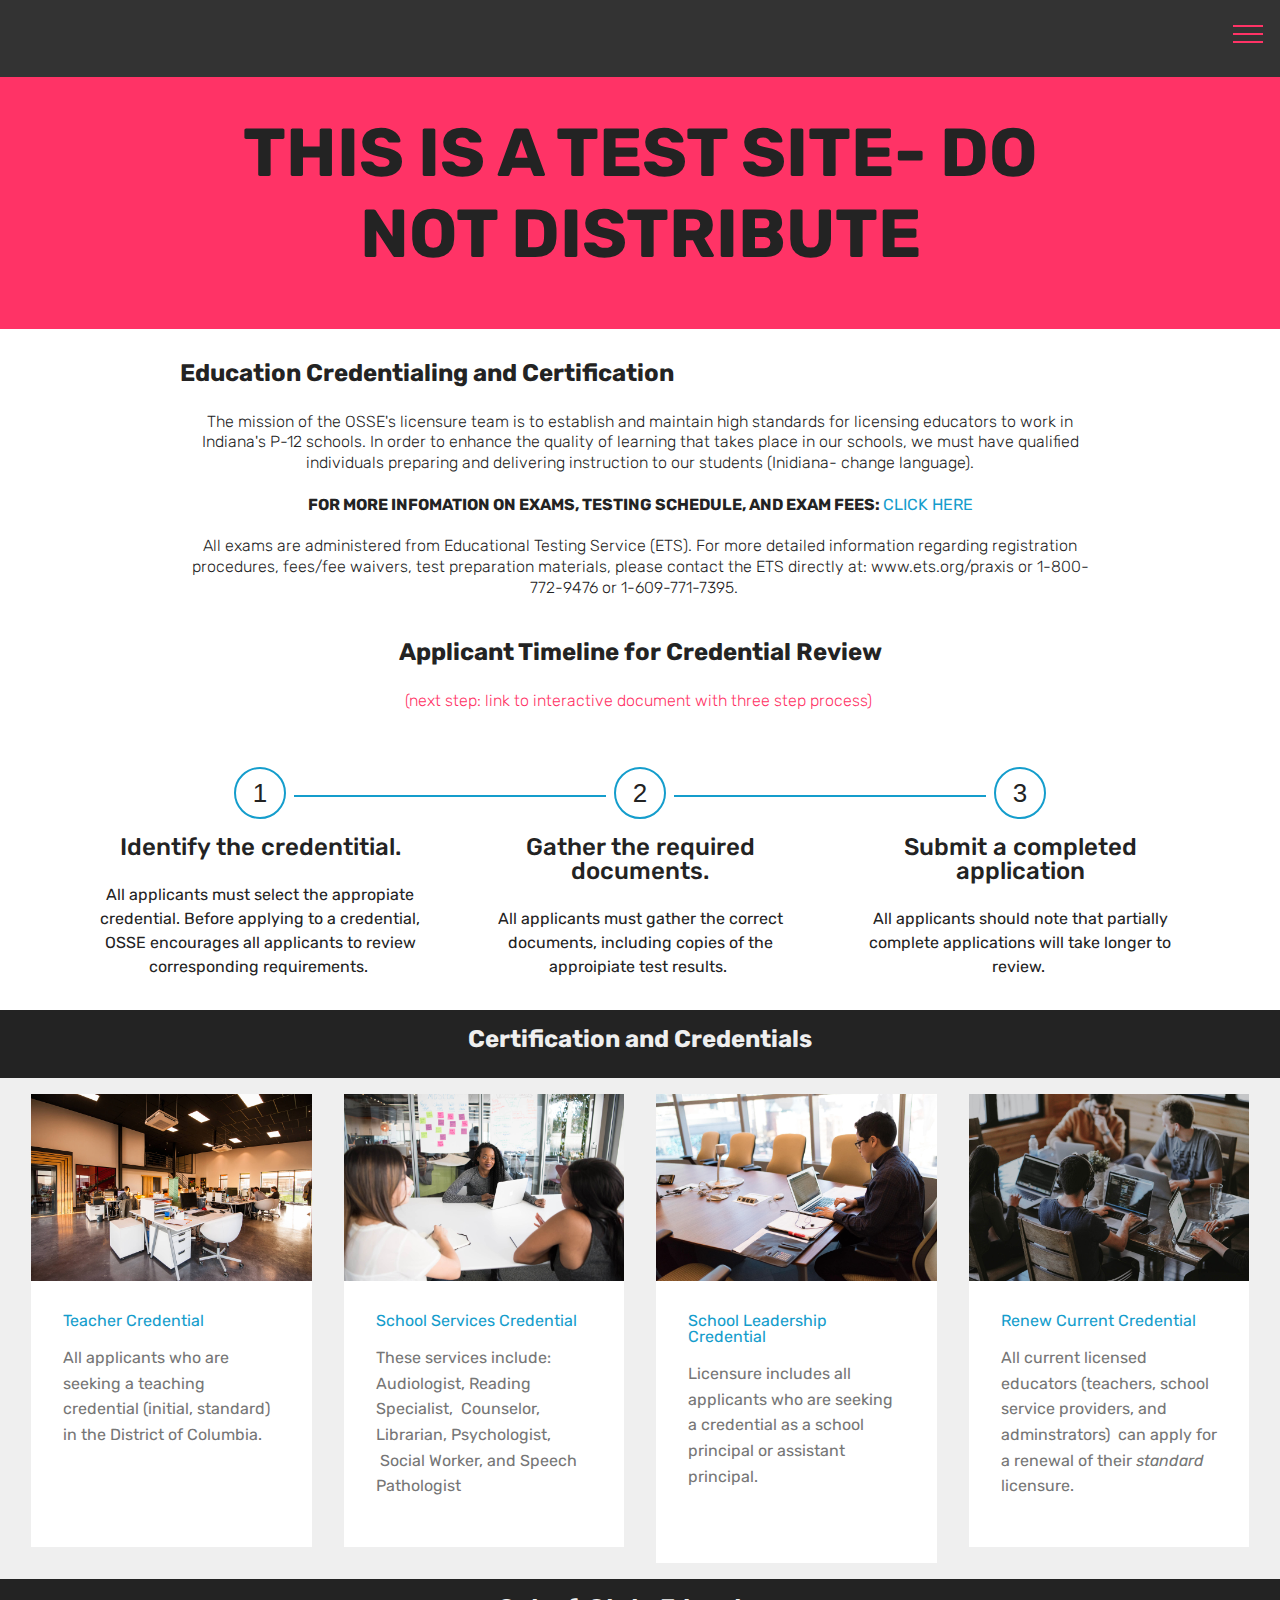
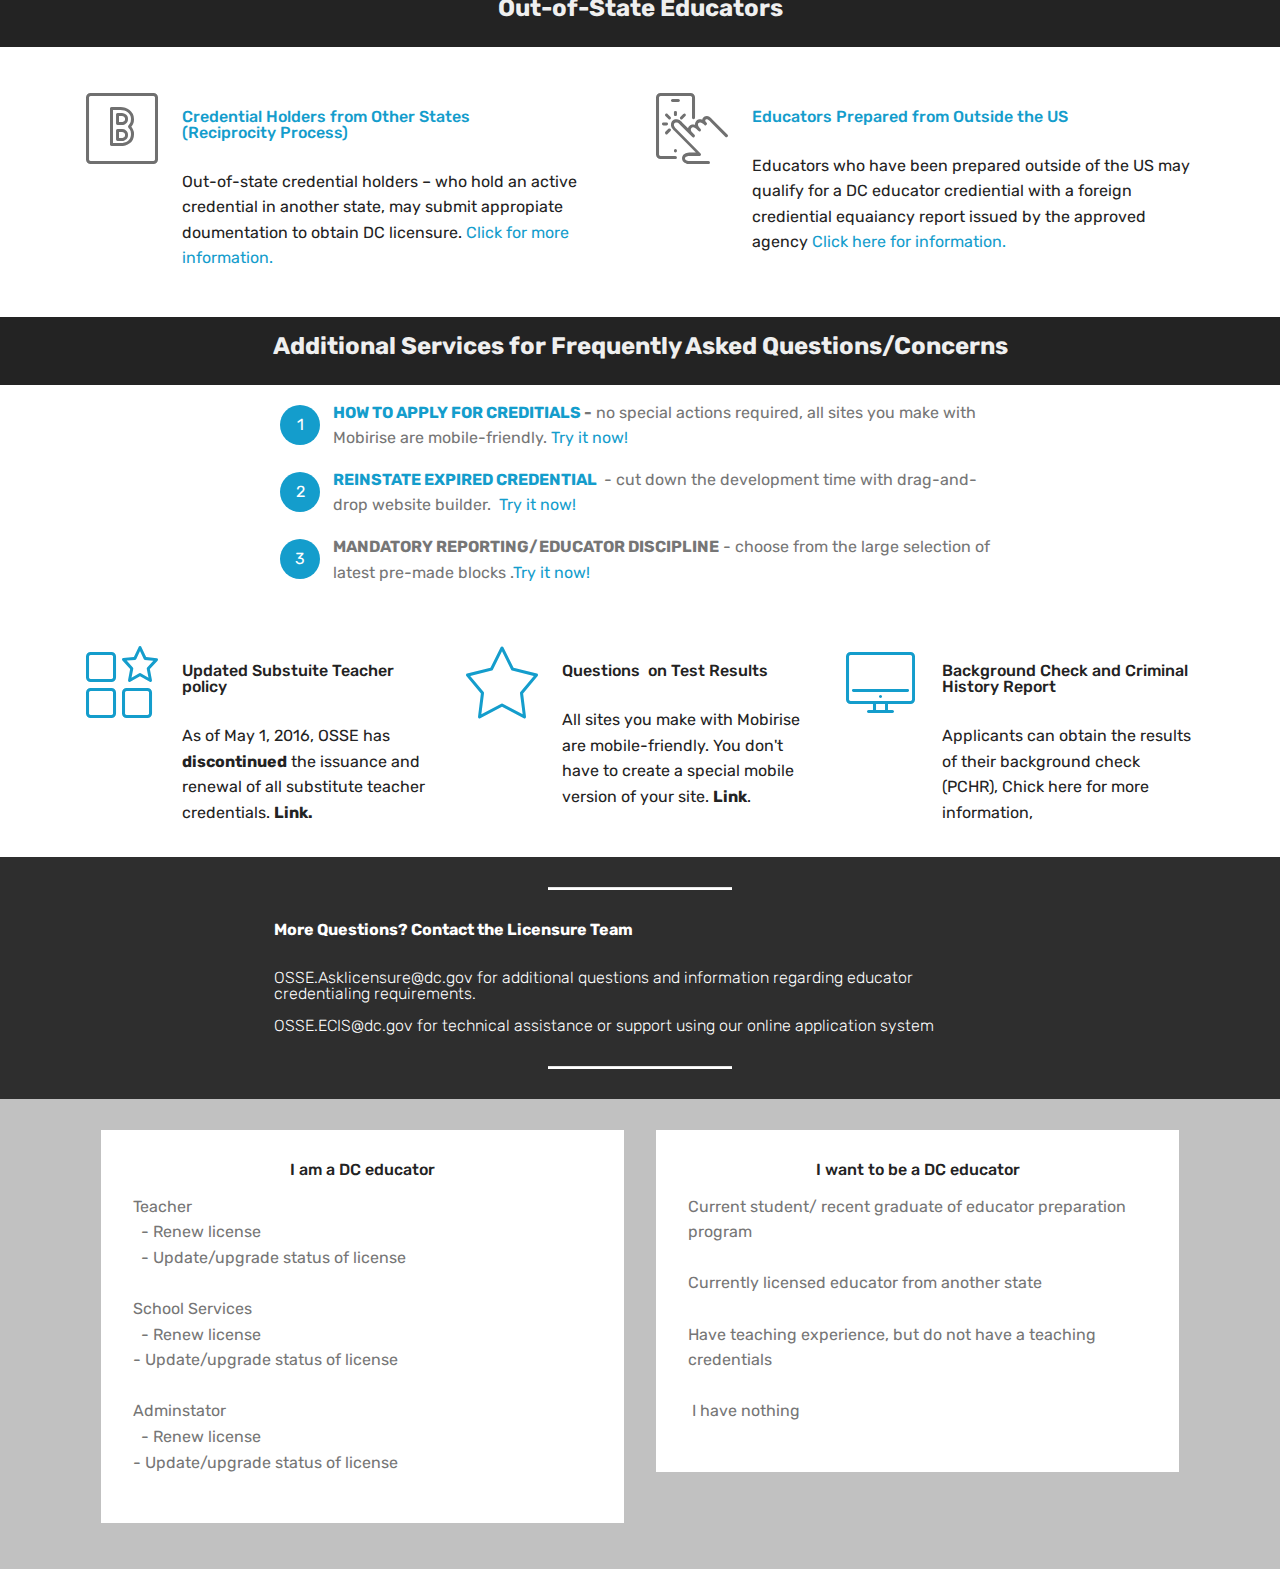
==== index.html @ 11fb9187 "create github pages" ====
<!DOCTYPE html>
<html  >
<head>
  <!-- Site made with Mobirise Website Builder v4.10.4, https://mobirise.com -->
  <meta charset="UTF-8">
  <meta http-equiv="X-UA-Compatible" content="IE=edge">
  <meta name="generator" content="Mobirise v4.10.4, mobirise.com">
  <meta name="viewport" content="width=device-width, initial-scale=1, minimum-scale=1">
  <link rel="shortcut icon" href="assets/images/logo2.png" type="image/x-icon">
  <meta name="description" content="">
  
  <title>Home</title>
  <link rel="stylesheet" href="assets/web/assets/mobirise-icons/mobirise-icons.css">
  <link rel="stylesheet" href="assets/tether/tether.min.css">
  <link rel="stylesheet" href="assets/bootstrap/css/bootstrap.min.css">
  <link rel="stylesheet" href="assets/bootstrap/css/bootstrap-grid.min.css">
  <link rel="stylesheet" href="assets/bootstrap/css/bootstrap-reboot.min.css">
  <link rel="stylesheet" href="assets/dropdown/css/style.css">
  <link rel="stylesheet" href="assets/theme/css/style.css">
  <link rel="stylesheet" href="assets/mobirise/css/mbr-additional.css" type="text/css">
  
  
  
</head>
<body>
  <section class="menu cid-ruxnWLJd4l" once="menu" id="menu1-m">

    

    <nav class="navbar navbar-expand beta-menu navbar-dropdown align-items-center navbar-fixed-top collapsed">
        <button class="navbar-toggler navbar-toggler-right" type="button" data-toggle="collapse" data-target="#navbarSupportedContent" aria-controls="navbarSupportedContent" aria-expanded="false" aria-label="Toggle navigation">
            <div class="hamburger">
                <span></span>
                <span></span>
                <span></span>
                <span></span>
            </div>
        </button>
        <div class="menu-logo">
            <div class="navbar-brand">
                
                
            </div>
        </div>
        <div class="collapse navbar-collapse" id="navbarSupportedContent">
            <ul class="navbar-nav nav-dropdown nav-right navbar-nav-top-padding" data-app-modern-menu="true"><li class="nav-item">
                    <a class="nav-link link text-white display-4" href="https://mobirise.co">
                        <span class="mbri-home mbr-iconfont mbr-iconfont-btn"></span>Home</a>
                </li><li class="nav-item"><a class="nav-link link text-white display-4" href="page1.html">
                        <span class="mbri-home mbr-iconfont mbr-iconfont-btn"></span>
                        Teacher Credentials
                    </a></li><li class="nav-item"><a class="nav-link link text-white display-4" href="page5.html">
                        <span class="mbri-home mbr-iconfont mbr-iconfont-btn"></span>
                        School Services Credentials
                    </a></li><li class="nav-item"><a class="nav-link link text-white display-4" href="page3.html">
                        <span class="mbri-home mbr-iconfont mbr-iconfont-btn"></span>
                        School Leadership Credentials
                    </a></li><li class="nav-item"><a class="nav-link link text-white display-4" href="page4.html">
                        <span class="mbri-home mbr-iconfont mbr-iconfont-btn"></span>
                        Renew Credentials</a></li><li class="nav-item"><a class="nav-link link text-white display-4" href="page6.html">
                        <span class="mbri-home mbr-iconfont mbr-iconfont-btn"></span>
                        Reciprocity Credentials</a></li><li class="nav-item"><a class="nav-link link text-white display-4" href="page2.html">
                        <span class="mbri-home mbr-iconfont mbr-iconfont-btn"></span>Internationally Prepared Educators Credentials</a></li>
                <li class="nav-item">
                    <a class="nav-link link text-white display-4" href="https://mobirise.co">
                        <span class="mbri-search mbr-iconfont mbr-iconfont-btn"></span>
                        About Us
                    </a>
                </li></ul>
            
        </div>
    </nav>
</section>

<section class="engine"><a href="https://mobirise.info/e">make your own site for free</a></section><section class="header1 cid-rux7HiuowQ" id="header16-d">

    

    

    <div class="container">
        <div class="row justify-content-md-center">
            <div class="col-md-10 align-center">
                <h1 class="mbr-section-title mbr-bold pb-3 mbr-fonts-style display-1">
                    <br>THIS IS A TEST SITE- DO NOT DISTRIBUTE</h1>
                
                
                
            </div>
        </div>
    </div>

</section>

<section class="header1 cid-rvUVyu681O" id="header16-35">

    

    

    <div class="container">
        <div class="row justify-content-md-center">
            <div class="col-md-10 align-center">
                <h1 class="mbr-section-title mbr-bold pb-3 mbr-fonts-style display-5">Education Credentialing and Certification&nbsp;</h1>
                <h3 class="mbr-section-subtitle mbr-light pb-3 mbr-fonts-style display-7">The mission of the OSSE's licensure team is to establish and maintain high standards for licensing educators to work in Indiana's P-12 schools. In order to enhance the quality of learning that takes place in our schools, we must have qualified individuals preparing and delivering instruction to our students (Inidiana- change language). <br><br><strong>FOR MORE INFOMATION ON EXAMS, TESTING SCHEDULE, AND EXAM FEES: <a href="https://osse.dc.gov/sites/default/files/dc/sites/osse/publication/attachments/Educator%20Testing%20Flyer_September%202018.pdf">CLICK HERE</a> <br></strong><br>All exams are administered from Educational Testing Service (ETS). For more detailed information regarding registration procedures, fees/fee waivers, test preparation materials, please contact the ETS directly at: www.ets.org/praxis or 1-800-772-9476 or 1-609-771-7395. &nbsp;&nbsp;</h3>
                
                
            </div>
        </div>
    </div>

</section>

<section class="step2 cid-ruwX7hrgWE" id="step2-a">

    

    
    
    <div class="container">
        <h2 class="mbr-section-title pb-3 mbr-fonts-style align-center display-5"><strong>Applicant Timeline for Credential Review</strong></h2>
        <h3 class="mbr-section-subtitle pb-5 mbr-fonts-style align-center display-4">(next step: link to interactive document with three step process)&nbsp;</h3>
        <div class="step-container row justify-content-center">
            <div class="card col-12 col-md-4 separline">
                <div class="step-element">
                    <div class="step-wrapper pb-3">
                        <h3 class="step d-flex align-items-center justify-content-center m-auto">
                            1
                        </h3>
                    </div>          
                    <div class="step-text-content align-center">
                        <h4 class="mbr-step-title pb-3 mbr-fonts-style display-5">Identify the credentitial.</h4>
                        <p class="mbr-step-text mbr-fonts-style display-7">
                            All applicants must select the appropiate credential. Before applying to a credential, OSSE encourages all applicants to review corresponding requirements.&nbsp;</p>
                    </div>
                </div>
            </div>

            <div class="card col-12 separline col-md-4">
                <div class="step-element">
                    <div class="step-wrapper pb-3">
                        <h3 class="step d-flex align-items-center justify-content-center m-auto">
                            2
                        </h3>
                    </div>          
                    <div class="step-text-content align-center">
                        <h4 class="mbr-step-title pb-3 mbr-fonts-style display-5">Gather the required documents.</h4>
                        <p class="mbr-step-text mbr-fonts-style display-7">All applicants must gather the correct documents, including copies of the approipiate test results.&nbsp;</p>
                    </div>
                </div>
            </div>

            <div class="card col-md-4 col-12 separline last-child">
                <div class="step-element">
                    <div class="step-wrapper pb-3">
                        <h3 class="step d-flex align-items-center justify-content-center m-auto">
                            3
                        </h3>
                    </div>          
                    <div class="step-text-content align-center">
                        <h4 class="mbr-step-title pb-3 mbr-fonts-style display-5">Submit a completed application</h4>
                        <p class="mbr-step-text mbr-fonts-style display-7">All applicants should note that partially complete applications will take longer to review.&nbsp;</p>
                    </div>
                </div>
            </div>

            
            
            
            
            
            
            
            
            
            
            
        </div>
    </div>
</section>

<section class="header1 cid-ruwRkM6QF3" id="header16-4">

    

    

    <div class="container">
        <div class="row justify-content-md-center">
            <div class="col-md-10 align-center">
                <h1 class="mbr-section-title mbr-bold pb-3 mbr-fonts-style display-5">
                    Certification and Credentials</h1>
                
                
                
            </div>
        </div>
    </div>

</section>

<section class="features17 cid-rulXkIzAKV" id="features17-2">
    
    

    
    <div class="container-fluid">
        <div class="media-container-row">
            <div class="card p-3 col-12 col-md-6 col-lg-3">
                <div class="card-wrapper">
                    <div class="card-img">
                        <a href="page1.html"><img src="assets/images/background1.jpg" alt="Mobirise" title=""></a>
                    </div>
                    <div class="card-box">
                        <h4 class="card-title pb-3 mbr-fonts-style display-7"><a href="page1.html">
                            Teacher Credential</a></h4>
                        <p class="mbr-text mbr-fonts-style display-7">
                            All applicants who are seeking a teaching credential (initial, standard) in the District of Columbia. <br><br><br></p>
                    </div>
                </div>
            </div>

            <div class="card p-3 col-12 col-md-6 col-lg-3">
                <div class="card-wrapper">
                    <div class="card-img">
                        <a href="page5.html"><img src="assets/images/background2.jpg" alt="Mobirise" title=""></a>
                    </div>
                    <div class="card-box">
                        <h4 class="card-title pb-3 mbr-fonts-style display-7"><a href="page5.html">School Services Credential</a></h4>
                        <p class="mbr-text mbr-fonts-style display-7">These services include: Audiologist, Reading Specialist, &nbsp;Counselor, Librarian, Psychologist, &nbsp;Social Worker, and Speech Pathologist&nbsp;<br></p>
                    </div>
                </div>
            </div>

            <div class="card p-3 col-12 col-md-6 col-lg-3">
                <div class="card-wrapper">
                    <div class="card-img">
                        <a href="page3.html"><img src="assets/images/background3.jpg" alt="Mobirise" title=""></a>
                    </div>
                    <div class="card-box">
                        <h4 class="card-title pb-3 mbr-fonts-style display-7"><a href="page3.html">
                            School Leadership Credential</a></h4>
                        <p class="mbr-text mbr-fonts-style display-7">Licensure includes all applicants who are seeking a credential as a school principal or assistant principal.<br>&nbsp;<br></p>
                    </div>
                </div>
            </div>

            <div class="card p-3 col-12 col-md-6 col-lg-3">
                <div class="card-wrapper">
                    <div class="card-img">
                        <img src="assets/images/background4.jpg" alt="Mobirise">
                    </div>
                    <div class="card-box">
                        <h4 class="card-title pb-3 mbr-fonts-style display-4"><strong><a href="https://osse.dc.gov/node/1310011">Renew Current Credential&nbsp;</a></strong></h4>
                        <p class="mbr-text mbr-fonts-style display-7">All current licensed educators (teachers, school service providers, and adminstrators) &nbsp;can apply for a renewal of their <em>standard</em> licensure.</p>
                    </div>
                </div>
            </div>
            
            
        </div>
    </div>
</section>

<section class="header1 cid-ruwTQ5o2bu" id="header16-8">

    

    

    <div class="container">
        <div class="row justify-content-md-center">
            <div class="col-md-10 align-center">
                <h1 class="mbr-section-title mbr-bold pb-3 mbr-fonts-style display-5">Out-of-State Educators</h1>
                
                
                
            </div>
        </div>
    </div>

</section>

<section class="features7 cid-ruwTveHHJV" id="features7-5">
    
    

    
    <div class="container">
        <div class="row justify-content-center">

            <div class="card p-3 col-12 col-md-6">
                <div class="media">
                    <div class="card-img pr-2">
                        <a href="page4.html"><span class="mbr-iconfont mbri-bootstrap"></span></a>
                    </div>
                    <div class="card-box media-body">
                        <h4 class="card-title py-3 mbr-fonts-style display-4">Credential Holders from Other States<div>(Reciprocity Process)</div></h4>
                        <p class="mbr-text mbr-fonts-style display-7">
                           Out-of-state credential holders – who hold an active credential in another state, may submit appropiate doumentation to obtain DC licensure. <a href="page6.html">Click for more information.</a> 
                        </p>
                    </div>
                </div>
            </div>

            <div class="card p-3 col-12 col-md-6">
                <div class="media"> 
                    <div class="card-img pr-2">
                        <a href="page6.html"><span class="mbr-iconfont mbri-touch"></span></a>
                    </div>
                    <div class="card-box media-body">
                        <h4 class="card-title py-3 mbr-fonts-style display-4">Educators Prepared from Outside the US</h4>
                        <p class="mbr-text mbr-fonts-style display-7">Educators who have been prepared outside of the US may qualify for a DC educator crediential with a foreign crediential equaiancy report issued by the approved agency <a href="page2.html">Click here for information.</a>&nbsp;</p>
                    </div>
                </div>
            </div>

            

            
        </div>
    </div>
</section>

<section class="header1 cid-ruwWRZJnjY" id="header16-9">

    

    

    <div class="container">
        <div class="row justify-content-md-center">
            <div class="col-md-10 align-center">
                <h1 class="mbr-section-title mbr-bold pb-3 mbr-fonts-style display-5">Additional Services for&nbsp;Frequently Asked Questions/Concerns</h1>
                
                
                
            </div>
        </div>
    </div>

</section>

<section class="mbr-section article content11 cid-rulXfg3Bk2" id="content11-1">
     

    <div class="container">
        <div class="media-container-row">
            <div class="mbr-text counter-container col-12 col-md-8 mbr-fonts-style display-7">
                <ol>
                    <li><strong><a href="https://osse.dc.gov/page/how-apply-educator-certification-and-credentialing"><b>HOW TO APPLY FOR CREDITIALS </b></a>-</strong> no special actions required, all sites you make with Mobirise are mobile-friendly. <a href="https://osse.dc.gov/page/how-apply-educator-certification-and-credentialing">Try it now!</a></li><li><span style="font-size: 1rem;"><a href="https://osse.dc.gov/page/how-reinstate-expired-credential"><strong>REINSTATE EXPIRED CREDENTIAL </strong></a></span><span style="font-size: 1rem;">&nbsp;- cut down the development time with drag-and-drop website builder. &nbsp;</span><a href="https://osse.dc.gov/page/how-reinstate-expired-credential" style="font-size: 1rem; background-color: rgb(255, 255, 255);">Try it now!</a><br></li>
                    <li><strong>MANDATORY REPORTING/EDUCATOR DISCIPLINE</strong>&nbsp;- choose from the large selection of latest pre-made blocks .<a href="https://osse.dc.gov/node/1323036">Try it now!</a></li>
                </ol>
            </div>
        </div>
    </div>
</section>

<section class="features9 cid-rux6851SMS" id="features9-c">

    

    
    <div class="container">
        <div class="row justify-content-center">
            <div class="card p-3 col-12 col-md-6 col-lg-4">
                <div class="media-container-row">
                    <div class="card-img pr-2">
                        <span class="mbr-iconfont mbri-features" style="color: rgb(20, 157, 204); fill: rgb(20, 157, 204);"></span>
                    </div>
                    <div class="card-box">
                        <h4 class="card-title py-3 mbr-fonts-style display-7">Updated Substuite Teacher policy</h4>
                        <p class="mbr-text mbr-fonts-style display-7">
                           As of May 1, 2016, OSSE has <strong>discontinued</strong> the issuance and renewal of all substitute teacher credentials. <strong>Link.</strong></p>
                    </div>
                </div>
            </div>

            <div class="card p-3 col-12 col-md-6 col-lg-4">
                <div class="media-container-row">
                    <div class="card-img pr-2">
                        <span class="mbr-iconfont mbri-star" style="color: rgb(20, 157, 204); fill: rgb(20, 157, 204);"></span>
                    </div>
                    <div class="card-box">
                        <h4 class="card-title py-3 mbr-fonts-style display-7">
                            Questions &nbsp;on Test Results</h4>
                        <p class="mbr-text mbr-fonts-style display-7">
                           All sites you make with Mobirise are mobile-friendly. You don't have to create a special mobile version of your site. <strong>Link</strong>.&nbsp;</p>
                    </div>
                </div>
            </div>

            <div class="card p-3 col-12 col-md-6 col-lg-4">
                <div class="media-container-row">
                    <div class="card-img pr-2">
                        <span class="mbr-iconfont mbri-desktop" style="color: rgb(20, 157, 204); fill: rgb(20, 157, 204);"></span>
                    </div>
                    <div class="card-box">
                        <h4 class="card-title py-3 mbr-fonts-style display-7">Background Check and Criminal History Report</h4>
                        <p class="mbr-text mbr-fonts-style display-7">Applicants can obtain the results of their background check (PCHR), Chick here for more information,&nbsp;</p>
                    </div>
                </div>
            </div>

            
        </div>
    </div>
</section>

<section class="mbr-section article content10 cid-rux63IamCK" id="content10-b">
    
     

    <div class="container">
        <div class="inner-container" style="width: 66%;">
            <hr class="line" style="width: 25%;">
            <div class="section-text align-center mbr-white mbr-fonts-style display-4"><strong>More Questions? Contact the Licensure Team</strong><div><br><br>OSSE.Asklicensure@dc.gov for additional questions and information regarding educator credentialing requirements.<div><br></div><div>OSSE.ECIS@dc.gov for technical assistance or support using our online application system</div></div></div>
            <hr class="line" style="width: 25%;">
        </div>
    </div>
</section>

<section class="features4 cid-rvQfWHUGeO" id="features4-33">
    
         

    
    <div class="container">
        <div class="media-container-row">
            <div class="card p-3 col-12 col-md-6">
                <div class="card-wrapper media-container-row media-container-row">
                    <div class="card-box">
                        <h4 class="card-title pb-3 mbr-fonts-style display-7">
                            I am a DC educator</h4>
                        <p class="mbr-text mbr-fonts-style display-7">Teacher <br>&nbsp; - Renew license<br>&nbsp; - Update/upgrade status of license&nbsp;<br><br>School Services&nbsp;<br>&nbsp; - Renew license<br>  - Update/upgrade status of license&nbsp;<br><br>Adminstator&nbsp;<br>&nbsp; - Renew license<br>  - Update/upgrade status of license&nbsp;<br></p>
                    </div>
                </div>
            </div>

            <div class="card p-3 col-12 col-md-6 col-12 col-md-6">
                <div class="card-wrapper media-container-row">
                    <div class="card-box">
                        <h4 class="card-title pb-3 mbr-fonts-style display-7">
                            I want to be a DC educator</h4>
                        <p class="mbr-text mbr-fonts-style display-7">Current student/ recent graduate of educator preparation program&nbsp;<br><br>Currently licensed educator from another state<br><br>Have teaching experience, but do not have a teaching credentials&nbsp;<br><br>&nbsp;I have nothing</p>
                    </div>
                </div>
            </div>

            

            
        </div>
    </div>
</section>


  <script src="assets/web/assets/jquery/jquery.min.js"></script>
  <script src="assets/popper/popper.min.js"></script>
  <script src="assets/tether/tether.min.js"></script>
  <script src="assets/bootstrap/js/bootstrap.min.js"></script>
  <script src="assets/smoothscroll/smooth-scroll.js"></script>
  <script src="assets/dropdown/js/nav-dropdown.js"></script>
  <script src="assets/dropdown/js/navbar-dropdown.js"></script>
  <script src="assets/touchswipe/jquery.touch-swipe.min.js"></script>
  <script src="assets/theme/js/script.js"></script>
  
  
</body>
</html>
---- assets/web/assets/mobirise-icons/mobirise-icons.css ----
@font-face {
  font-family: 'MobiriseIcons';
  src:  url('mobirise-icons.eot?spat4u');
  src:  url('mobirise-icons.eot?spat4u#iefix') format('embedded-opentype'),
    url('mobirise-icons.ttf?spat4u') format('truetype'),
    url('mobirise-icons.woff?spat4u') format('woff'),
    url('mobirise-icons.svg?spat4u#MobiriseIcons') format('svg');
  font-weight: normal;
  font-style: normal;
}

[class^="mbri-"], [class*=" mbri-"] {
  /* use !important to prevent issues with browser extensions that change fonts */
  font-family: MobiriseIcons !important;
  speak: none;
  font-style: normal;
  font-weight: normal;
  font-variant: normal;
  text-transform: none;
  line-height: 1;

  /* Better Font Rendering =========== */
  -webkit-font-smoothing: antialiased;
  -moz-osx-font-smoothing: grayscale;
}

.mbri-add-submenu:before {
  content: "\e900";
}
.mbri-alert:before {
  content: "\e901";
}
.mbri-align-center:before {
  content: "\e902";
}
.mbri-align-justify:before {
  content: "\e903";
}
.mbri-align-left:before {
  content: "\e904";
}
.mbri-align-right:before {
  content: "\e905";
}
.mbri-android:before {
  content: "\e906";
}
.mbri-apple:before {
  content: "\e907";
}
.mbri-arrow-down:before {
  content: "\e908";
}
.mbri-arrow-next:before {
  content: "\e909";
}
.mbri-arrow-prev:before {
  content: "\e90a";
}
.mbri-arrow-up:before {
  content: "\e90b";
}
.mbri-bold:before {
  content: "\e90c";
}
.mbri-bookmark:before {
  content: "\e90d";
}
.mbri-bootstrap:before {
  content: "\e90e";
}
.mbri-briefcase:before {
  content: "\e90f";
}
.mbri-browse:before {
  content: "\e910";
}
.mbri-bulleted-list:before {
  content: "\e911";
}
.mbri-calendar:before {
  content: "\e912";
}
.mbri-camera:before {
  content: "\e913";
}
.mbri-cart-add:before {
  content: "\e914";
}
.mbri-cart-full:before {
  content: "\e915";
}
.mbri-cash:before {
  content: "\e916";
}
.mbri-change-style:before {
  content: "\e917";
}
.mbri-chat:before {
  content: "\e918";
}
.mbri-clock:before {
  content: "\e919";
}
.mbri-close:before {
  content: "\e91a";
}
.mbri-cloud:before {
  content: "\e91b";
}
.mbri-code:before {
  content: "\e91c";
}
.mbri-contact-form:before {
  content: "\e91d";
}
.mbri-credit-card:before {
  content: "\e91e";
}
.mbri-cursor-click:before {
  content: "\e91f";
}
.mbri-cust-feedback:before {
  content: "\e920";
}
.mbri-database:before {
  content: "\e921";
}
.mbri-delivery:before {
  content: "\e922";
}
.mbri-desktop:before {
  content: "\e923";
}
.mbri-devices:before {
  content: "\e924";
}
.mbri-down:before {
  content: "\e925";
}
.mbri-download:before {
  content: "\e989";
}
.mbri-drag-n-drop:before {
  content: "\e927";
}
.mbri-drag-n-drop2:before {
  content: "\e928";
}
.mbri-edit:before {
  content: "\e929";
}
.mbri-edit2:before {
  content: "\e92a";
}
.mbri-error:before {
  content: "\e92b";
}
.mbri-extension:before {
  content: "\e92c";
}
.mbri-features:before {
  content: "\e92d";
}
.mbri-file:before {
  content: "\e92e";
}
.mbri-flag:before {
  content: "\e92f";
}
.mbri-folder:before {
  content: "\e930";
}
.mbri-gift:before {
  content: "\e931";
}
.mbri-github:before {
  content: "\e932";
}
.mbri-globe:before {
  content: "\e933";
}
.mbri-globe-2:before {
  content: "\e934";
}
.mbri-growing-chart:before {
  content: "\e935";
}
.mbri-hearth:before {
  content: "\e936";
}
.mbri-help:before {
  content: "\e937";
}
.mbri-home:before {
  content: "\e938";
}
.mbri-hot-cup:before {
  content: "\e939";
}
.mbri-idea:before {
  content: "\e93a";
}
.mbri-image-gallery:before {
  content: "\e93b";
}
.mbri-image-slider:before {
  content: "\e93c";
}
.mbri-info:before {
  content: "\e93d";
}
.mbri-italic:before {
  content: "\e93e";
}
.mbri-key:before {
  content: "\e93f";
}
.mbri-laptop:before {
  content: "\e940";
}
.mbri-layers:before {
  content: "\e941";
}
.mbri-left-right:before {
  content: "\e942";
}
.mbri-left:before {
  content: "\e943";
}
.mbri-letter:before {
  content: "\e944";
}
.mbri-like:before {
  content: "\e945";
}
.mbri-link:before {
  content: "\e946";
}
.mbri-lock:before {
  content: "\e947";
}
.mbri-login:before {
  content: "\e948";
}
.mbri-logout:before {
  content: "\e949";
}
.mbri-magic-stick:before {
  content: "\e94a";
}
.mbri-map-pin:before {
  content: "\e94b";
}
.mbri-menu:before {
  content: "\e94c";
}
.mbri-mobile:before {
  content: "\e94d";
}
.mbri-mobile2:before {
  content: "\e94e";
}
.mbri-mobirise:before {
  content: "\e94f";
}
.mbri-more-horizontal:before {
  content: "\e950";
}
.mbri-more-vertical:before {
  content: "\e951";
}
.mbri-music:before {
  content: "\e952";
}
.mbri-new-file:before {
  content: "\e953";
}
.mbri-numbered-list:before {
  content: "\e954";
}
.mbri-opened-folder:before {
  content: "\e955";
}
.mbri-pages:before {
  content: "\e956";
}
.mbri-paper-plane:before {
  content: "\e957";
}
.mbri-paperclip:before {
  content: "\e958";
}
.mbri-photo:before {
  content: "\e959";
}
.mbri-photos:before {
  content: "\e95a";
}
.mbri-pin:before {
  content: "\e95b";
}
.mbri-play:before {
  content: "\e95c";
}
.mbri-plus:before {
  content: "\e95d";
}
.mbri-preview:before {
  content: "\e95e";
}
.mbri-print:before {
  content: "\e95f";
}
.mbri-protect:before {
  content: "\e960";
}
.mbri-question:before {
  content: "\e961";
}
.mbri-quote-left:before {
  content: "\e962";
}
.mbri-quote-right:before {
  content: "\e963";
}
.mbri-refresh:before {
  content: "\e964";
}
.mbri-responsive:before {
  content: "\e965";
}
.mbri-right:before {
  content: "\e966";
}
.mbri-rocket:before {
  content: "\e967";
}
.mbri-sad-face:before {
  content: "\e968";
}
.mbri-sale:before {
  content: "\e969";
}
.mbri-save:before {
  content: "\e96a";
}
.mbri-search:before {
  content: "\e96b";
}
.mbri-setting:before {
  content: "\e96c";
}
.mbri-setting2:before {
  content: "\e96d";
}
.mbri-setting3:before {
  content: "\e96e";
}
.mbri-share:before {
  content: "\e96f";
}
.mbri-shopping-bag:before {
  content: "\e970";
}
.mbri-shopping-basket:before {
  content: "\e971";
}
.mbri-shopping-cart:before {
  content: "\e972";
}
.mbri-sites:before {
  content: "\e973";
}
.mbri-smile-face:before {
  content: "\e974";
}
.mbri-speed:before {
  content: "\e975";
}
.mbri-star:before {
  content: "\e976";
}
.mbri-success:before {
  content: "\e977";
}
.mbri-sun:before {
  content: "\e978";
}
.mbri-sun2:before {
  content: "\e979";
}
.mbri-tablet:before {
  content: "\e97a";
}
.mbri-tablet-vertical:before {
  content: "\e97b";
}
.mbri-target:before {
  content: "\e97c";
}
.mbri-timer:before {
  content: "\e97d";
}
.mbri-to-ftp:before {
  content: "\e97e";
}
.mbri-to-local-drive:before {
  content: "\e97f";
}
.mbri-touch-swipe:before {
  content: "\e980";
}
.mbri-touch:before {
  content: "\e981";
}
.mbri-trash:before {
  content: "\e982";
}
.mbri-underline:before {
  content: "\e983";
}
.mbri-unlink:before {
  content: "\e984";
}
.mbri-unlock:before {
  content: "\e985";
}
.mbri-up-down:before {
  content: "\e986";
}
.mbri-up:before {
  content: "\e987";
}
.mbri-update:before {
  content: "\e988";
}
.mbri-upload:before {
 content: "\e926"; 
}
.mbri-user:before {
  content: "\e98a";
}
.mbri-user2:before {
  content: "\e98b";
}
.mbri-users:before {
  content: "\e98c";
}
.mbri-video:before {
  content: "\e98d";
}
.mbri-video-play:before {
  content: "\e98e";
}
.mbri-watch:before {
  content: "\e98f";
}
.mbri-website-theme:before {
  content: "\e990";
}
.mbri-wifi:before {
  content: "\e991";
}
.mbri-windows:before {
  content: "\e992";
}
.mbri-zoom-out:before {
  content: "\e993";
}
.mbri-redo:before {
  content: "\e994";
}
.mbri-undo:before {
  content: "\e995";
}
---- assets/dropdown/css/style.css ----
.navbar-dropdown {
  left: 0;
  padding: 0;
  position: absolute;
  right: 0;
  top: 0;
  transition: all 0.45s ease;
  z-index: 1030;
  background: #282828; }
  .navbar-dropdown .navbar-logo {
    margin-right: 0.8rem;
    transition: margin 0.3s ease-in-out;
    vertical-align: middle; }
    .navbar-dropdown .navbar-logo img {
      height: 3.125rem;
      transition: all 0.3s ease-in-out; }
    .navbar-dropdown .navbar-logo.mbr-iconfont {
      font-size: 3.125rem;
      line-height: 3.125rem; }
  .navbar-dropdown .navbar-caption {
    font-weight: 700;
    white-space: normal;
    vertical-align: -4px;
    line-height: 3.125rem !important; }
    .navbar-dropdown .navbar-caption, .navbar-dropdown .navbar-caption:hover {
      color: inherit;
      text-decoration: none; }
  .navbar-dropdown .mbr-iconfont + .navbar-caption {
    vertical-align: -1px; }
  .navbar-dropdown.navbar-fixed-top {
    position: fixed; }
  .navbar-dropdown .navbar-brand span {
    vertical-align: -4px; }
  .navbar-dropdown.bg-color.transparent {
    background: none; }
  .navbar-dropdown.navbar-short .navbar-brand {
    padding: 0.625rem 0; }
    .navbar-dropdown.navbar-short .navbar-brand span {
      vertical-align: -1px; }
  .navbar-dropdown.navbar-short .navbar-caption {
    line-height: 2.375rem !important;
    vertical-align: -2px; }
  .navbar-dropdown.navbar-short .navbar-logo {
    margin-right: 0.5rem; }
    .navbar-dropdown.navbar-short .navbar-logo img {
      height: 2.375rem; }
    .navbar-dropdown.navbar-short .navbar-logo.mbr-iconfont {
      font-size: 2.375rem;
      line-height: 2.375rem; }
  .navbar-dropdown.navbar-short .mbr-table-cell {
    height: 3.625rem; }
  .navbar-dropdown .navbar-close {
    left: 0.6875rem;
    position: fixed;
    top: 0.75rem;
    z-index: 1000; }
  .navbar-dropdown .hamburger-icon {
    content: "";
    display: inline-block;
    vertical-align: middle;
    width: 16px;
    -webkit-box-shadow: 0 -6px 0 1px #282828,0 0 0 1px #282828,0 6px 0 1px #282828;
    -moz-box-shadow: 0 -6px 0 1px #282828,0 0 0 1px #282828,0 6px 0 1px #282828;
    box-shadow: 0 -6px 0 1px #282828,0 0 0 1px #282828,0 6px 0 1px #282828; }

.dropdown-menu .dropdown-toggle[data-toggle="dropdown-submenu"]::after {
  border-bottom: 0.35em solid transparent;
  border-left: 0.35em solid;
  border-right: 0;
  border-top: 0.35em solid transparent;
  margin-left: 0.3rem; }

.dropdown-menu .dropdown-item:focus {
  outline: 0; }

.nav-dropdown {
  font-size: 0.75rem;
  font-weight: 500;
  height: auto !important; }
  .nav-dropdown .nav-btn {
    padding-left: 1rem; }
  .nav-dropdown .link {
    margin: .667em 1.667em;
    font-weight: 500;
    padding: 0;
    transition: color .2s ease-in-out; }
    .nav-dropdown .link.dropdown-toggle {
      margin-right: 2.583em; }
      .nav-dropdown .link.dropdown-toggle::after {
        margin-left: .25rem;
        border-top: 0.35em solid;
        border-right: 0.35em solid transparent;
        border-left: 0.35em solid transparent;
        border-bottom: 0; }
      .nav-dropdown .link.dropdown-toggle[aria-expanded="true"] {
        margin: 0;
        padding: 0.667em 3.263em  0.667em 1.667em; }
  .nav-dropdown .link::after,
  .nav-dropdown .dropdown-item::after {
    color: inherit; }
  .nav-dropdown .btn {
    font-size: 0.75rem;
    font-weight: 700;
    letter-spacing: 0;
    margin-bottom: 0;
    padding-left: 1.25rem;
    padding-right: 1.25rem; }
  .nav-dropdown .dropdown-menu {
    border-radius: 0;
    border: 0;
    left: 0;
    margin: 0;
    padding-bottom: 1.25rem;
    padding-top: 1.25rem;
    position: relative; }
  .nav-dropdown .dropdown-submenu {
    margin-left: 0.125rem;
    top: 0; }
  .nav-dropdown .dropdown-item {
    font-weight: 500;
    line-height: 2;
    padding: 0.3846em 4.615em 0.3846em 1.5385em;
    position: relative;
    transition: color .2s ease-in-out, background-color .2s ease-in-out; }
    .nav-dropdown .dropdown-item::after {
      margin-top: -0.3077em;
      position: absolute;
      right: 1.1538em;
      top: 50%; }
    .nav-dropdown .dropdown-item:focus, .nav-dropdown .dropdown-item:hover {
      background: none; }

@media (max-width: 767px) {
  .nav-dropdown.navbar-toggleable-sm {
    bottom: 0;
    display: none;
    left: 0;
    overflow-x: hidden;
    position: fixed;
    top: 0;
    transform: translateX(-100%);
    -ms-transform: translateX(-100%);
    -webkit-transform: translateX(-100%);
    width: 18.75rem;
    z-index: 999; } }
.nav-dropdown.navbar-toggleable-xl {
  bottom: 0;
  display: none;
  left: 0;
  overflow-x: hidden;
  position: fixed;
  top: 0;
  transform: translateX(-100%);
  -ms-transform: translateX(-100%);
  -webkit-transform: translateX(-100%);
  width: 18.75rem;
  z-index: 999; }

.nav-dropdown-sm {
  display: block !important;
  overflow-x: hidden;
  overflow: auto;
  padding-top: 3.875rem; }
  .nav-dropdown-sm::after {
    content: "";
    display: block;
    height: 3rem;
    width: 100%; }
  .nav-dropdown-sm.collapse.in ~ .navbar-close {
    display: block !important; }
  .nav-dropdown-sm.collapsing, .nav-dropdown-sm.collapse.in {
    transform: translateX(0);
    -ms-transform: translateX(0);
    -webkit-transform: translateX(0);
    transition: all 0.25s ease-out;
    -webkit-transition: all 0.25s ease-out;
    background: #282828; }
  .nav-dropdown-sm.collapsing[aria-expanded="false"] {
    transform: translateX(-100%);
    -ms-transform: translateX(-100%);
    -webkit-transform: translateX(-100%); }
  .nav-dropdown-sm .nav-item {
    display: block;
    margin-left: 0 !important;
    padding-left: 0; }
  .nav-dropdown-sm .link,
  .nav-dropdown-sm .dropdown-item {
    border-top: 1px dotted rgba(255, 255, 255, 0.1);
    font-size: 0.8125rem;
    line-height: 1.6;
    margin: 0 !important;
    padding: 0.875rem 2.4rem 0.875rem 1.5625rem !important;
    position: relative;
    white-space: normal; }
    .nav-dropdown-sm .link:focus, .nav-dropdown-sm .link:hover,
    .nav-dropdown-sm .dropdown-item:focus,
    .nav-dropdown-sm .dropdown-item:hover {
      background: rgba(0, 0, 0, 0.2) !important;
      color: #c0a375; }
  .nav-dropdown-sm .nav-btn {
    position: relative;
    padding: 1.5625rem 1.5625rem 0 1.5625rem; }
    .nav-dropdown-sm .nav-btn::before {
      border-top: 1px dotted rgba(255, 255, 255, 0.1);
      content: "";
      left: 0;
      position: absolute;
      top: 0;
      width: 100%; }
    .nav-dropdown-sm .nav-btn + .nav-btn {
      padding-top: 0.625rem; }
      .nav-dropdown-sm .nav-btn + .nav-btn::before {
        display: none; }
  .nav-dropdown-sm .btn {
    padding: 0.625rem 0; }
  .nav-dropdown-sm .dropdown-toggle[data-toggle="dropdown-submenu"]::after {
    margin-left: .25rem;
    border-top: 0.35em solid;
    border-right: 0.35em solid transparent;
    border-left: 0.35em solid transparent;
    border-bottom: 0; }
  .nav-dropdown-sm .dropdown-toggle[data-toggle="dropdown-submenu"][aria-expanded="true"]::after {
    border-top: 0;
    border-right: 0.35em solid transparent;
    border-left: 0.35em solid transparent;
    border-bottom: 0.35em solid; }
  .nav-dropdown-sm .dropdown-menu {
    margin: 0;
    padding: 0;
    position: relative;
    top: 0;
    left: 0;
    width: 100%;
    border: 0;
    float: none;
    border-radius: 0;
    background: none; }
  .nav-dropdown-sm .dropdown-submenu {
    left: 100%;
    margin-left: 0.125rem;
    margin-top: -1.25rem;
    top: 0; }

.navbar-toggleable-sm .nav-dropdown .dropdown-menu {
  position: absolute; }

.navbar-toggleable-sm .nav-dropdown .dropdown-submenu {
  left: 100%;
  margin-left: 0.125rem;
  margin-top: -1.25rem;
  top: 0; }

.navbar-toggleable-sm.opened .nav-dropdown .dropdown-menu {
  position: relative; }

.navbar-toggleable-sm.opened .nav-dropdown .dropdown-submenu {
  left: 0;
  margin-left: 00rem;
  margin-top: 0rem;
  top: 0; }

.is-builder .nav-dropdown.collapsing {
  transition: none !important; }

/*# sourceMappingURL=style.css.map */
---- assets/theme/css/style.css ----
/*!
 * Mobirise v4 theme (https://mobirise.com/)
 * Copyright 2017 Mobirise
 */
section {
  background-color: #eeeeee; }

section,
.container,
.container-fluid {
  position: relative;
  word-wrap: break-word; }

a.mbr-iconfont:hover {
  text-decoration: none; }

.article .lead p, .article .lead ul, .article .lead ol, .article .lead pre, .article .lead blockquote {
  margin-bottom: 0; }

a {
  font-style: normal;
  font-weight: 400;
  cursor: pointer; }
  a, a:hover {
    text-decoration: none; }

figure {
  margin-bottom: 0; }

body {
  color: #232323; }

h1, h2, h3, h4, h5, h6,
.h1, .h2, .h3, .h4, .h5, .h6,
.display-1, .display-2, .display-3, .display-4 {
  line-height: 1;
  word-break: break-word;
  word-wrap: break-word; }

b, strong {
  font-weight: bold; }

blockquote {
  padding: 10px 0 10px 20px;
  position: relative;
  border-left: 2px solid;
  border-color: #ff3366; }

input:-webkit-autofill, input:-webkit-autofill:hover, input:-webkit-autofill:focus, input:-webkit-autofill:active {
  transition-delay: 9999s;
  transition-property: background-color, color; }

textarea[type="hidden"] {
  display: none; }

body {
  position: relative; }

section {
  background-position: 50% 50%;
  background-repeat: no-repeat;
  background-size: cover; }
  section .mbr-background-video,
  section .mbr-background-video-preview {
    position: absolute;
    bottom: 0;
    left: 0;
    right: 0;
    top: 0; }

.hidden {
  visibility: hidden; }

.mbr-z-index20 {
  z-index: 20; }

/*! Base colors */
.mbr-white {
  color: #ffffff; }

.mbr-black {
  color: #000000; }

.mbr-bg-white {
  background-color: #ffffff; }

.mbr-bg-black {
  background-color: #000000; }

/*! Text-aligns */
.align-left {
  text-align: left; }

.align-center {
  text-align: center; }

.align-right {
  text-align: right; }

@media (max-width: 767px) {
  .align-left, .align-center, .align-right, .mbr-section-btn, .mbr-section-title {
    text-align: center; } }
/*! Font-weight  */
.mbr-light {
  font-weight: 300; }

.mbr-regular {
  font-weight: 400; }

.mbr-semibold {
  font-weight: 500; }

.mbr-bold {
  font-weight: 700; }

/*! Media  */
.media-size-item {
  -webkit-flex: 1 1 auto;
  -moz-flex: 1 1 auto;
  -ms-flex: 1 1 auto;
  -o-flex: 1 1 auto;
  flex: 1 1 auto; }

.media-content {
  -webkit-flex-basis: 100%;
  flex-basis: 100%; }

.media-container-row {
  display: -ms-flexbox;
  display: -webkit-flex;
  display: flex;
  -webkit-flex-direction: row;
  -ms-flex-direction: row;
  flex-direction: row;
  -webkit-flex-wrap: wrap;
  -ms-flex-wrap: wrap;
  flex-wrap: wrap;
  -webkit-justify-content: center;
  -ms-flex-pack: center;
  justify-content: center;
  -webkit-align-content: center;
  -ms-flex-line-pack: center;
  align-content: center;
  -webkit-align-items: start;
  -ms-flex-align: start;
  align-items: start; }
  .media-container-row .media-size-item {
    width: 400px; }

.media-container-column {
  display: -ms-flexbox;
  display: -webkit-flex;
  display: flex;
  -webkit-flex-direction: column;
  -ms-flex-direction: column;
  flex-direction: column;
  -webkit-flex-wrap: wrap;
  -ms-flex-wrap: wrap;
  flex-wrap: wrap;
  -webkit-justify-content: center;
  -ms-flex-pack: center;
  justify-content: center;
  -webkit-align-content: center;
  -ms-flex-line-pack: center;
  align-content: center;
  -webkit-align-items: stretch;
  -ms-flex-align: stretch;
  align-items: stretch; }
  .media-container-column > * {
    width: 100%; }

@media (min-width: 992px) {
  .media-container-row {
    -webkit-flex-wrap: nowrap;
    -ms-flex-wrap: nowrap;
    flex-wrap: nowrap; } }
figure {
  overflow: hidden; }

figure[mbr-media-size] {
  transition: width 0.1s; }

.mbr-figure img, .mbr-figure iframe {
  display: block;
  width: 100%; }

.card {
  background-color: transparent;
  border: none; }

.card-box {
  width: 100%; }

.card-img {
  text-align: center;
  flex-shrink: 0;
  -webkit-flex-shrink: 0; }

.media {
  max-width: 100%;
  margin: 0 auto; }

.mbr-figure {
  -ms-flex-item-align: center;
  -ms-grid-row-align: center;
  -webkit-align-self: center;
  align-self: center; }

.media-container > div {
  max-width: 100%; }

.mbr-figure img, .card-img img {
  width: 100%; }

@media (max-width: 991px) {
  .media-size-item {
    width: auto !important; }

  .media {
    width: auto; }

  .mbr-figure {
    width: 100% !important; } }
/*! Buttons */
.mbr-section-btn {
  margin-left: -.25rem;
  margin-right: -.25rem;
  font-size: 0; }

nav .mbr-section-btn {
  margin-left: 0rem;
  margin-right: 0rem; }

/*! Btn icon margin */
.btn .mbr-iconfont, .btn.btn-sm .mbr-iconfont {
  cursor: pointer;
  margin-right: 0.5rem; }

.btn.btn-md .mbr-iconfont, .btn.btn-md .mbr-iconfont {
  margin-right: 0.8rem; }

.mbr-regular {
  font-weight: 400; }

.mbr-semibold {
  font-weight: 500; }

.mbr-bold {
  font-weight: 700; }

[type="submit"] {
  -webkit-appearance: none; }

/*! Full-screen */
.mbr-fullscreen .mbr-overlay {
  min-height: 100vh; }

.mbr-fullscreen {
  display: flex;
  display: -webkit-flex;
  display: -moz-flex;
  display: -ms-flex;
  display: -o-flex;
  align-items: center;
  -webkit-align-items: center;
  min-height: 100vh;
  padding-top: 3rem;
  padding-bottom: 3rem; }

/*! Map */
.map {
  height: 25rem;
  position: relative; }
  .map iframe {
    width: 100%;
    height: 100%; }

/* Form */
.form-asterisk {
  font-family: initial;
  position: absolute;
  top: -2px;
  font-weight: normal; }

/*! Scroll to top arrow */
.mbr-arrow-up {
  bottom: 25px;
  right: 90px;
  position: fixed;
  text-align: right;
  z-index: 5000;
  color: #ffffff;
  font-size: 32px;
  transform: rotate(180deg);
  -webkit-transform: rotate(180deg); }

.mbr-arrow-up a {
  background: rgba(0, 0, 0, 0.2);
  border-radius: 3px;
  color: #fff;
  display: inline-block;
  height: 60px;
  width: 60px;
  outline-style: none !important;
  position: relative;
  text-decoration: none;
  transition: all .3s ease-in-out;
  cursor: pointer;
  text-align: center; }
  .mbr-arrow-up a:hover {
    background-color: rgba(0, 0, 0, 0.4); }
  .mbr-arrow-up a i {
    line-height: 60px; }

.mbr-arrow-up-icon {
  display: block;
  color: #fff; }

.mbr-arrow-up-icon::before {
  content: "\203a";
  display: inline-block;
  font-family: serif;
  font-size: 32px;
  line-height: 1;
  font-style: normal;
  position: relative;
  top: 6px;
  left: -4px;
  -webkit-transform: rotate(-90deg);
  transform: rotate(-90deg); }

/*! Arrow Down */
.mbr-arrow {
  position: absolute;
  bottom: 45px;
  left: 50%;
  width: 60px;
  height: 60px;
  cursor: pointer;
  background-color: rgba(80, 80, 80, 0.5);
  border-radius: 50%;
  -webkit-transform: translateX(-50%);
  transform: translateX(-50%); }
  .mbr-arrow > a {
    display: inline-block;
    text-decoration: none;
    outline-style: none;
    -webkit-animation: arrowdown 1.7s ease-in-out infinite;
    animation: arrowdown 1.7s ease-in-out infinite; }
    .mbr-arrow > a > i {
      position: absolute;
      top: -2px;
      left: 15px;
      font-size: 2rem; }

@keyframes arrowdown {
  0% {
    transform: translateY(0px);
    -webkit-transform: translateY(0px); }
  50% {
    transform: translateY(-5px);
    -webkit-transform: translateY(-5px); }
  100% {
    transform: translateY(0px);
    -webkit-transform: translateY(0px); } }
@-webkit-keyframes arrowdown {
  0% {
    transform: translateY(0px);
    -webkit-transform: translateY(0px); }
  50% {
    transform: translateY(-5px);
    -webkit-transform: translateY(-5px); }
  100% {
    transform: translateY(0px);
    -webkit-transform: translateY(0px); } }
@media (max-width: 500px) {
  .mbr-arrow-up {
    left: 50%;
    right: auto;
    transform: translateX(-50%) rotate(180deg);
    -webkit-transform: translateX(-50%) rotate(180deg); } }
/*Gradients animation*/
@keyframes gradient-animation {
  from {
    background-position: 0% 100%;
    animation-timing-function: ease-in-out; }
  to {
    background-position: 100% 0%;
    animation-timing-function: ease-in-out; } }
@-webkit-keyframes gradient-animation {
  from {
    background-position: 0% 100%;
    animation-timing-function: ease-in-out; }
  to {
    background-position: 100% 0%;
    animation-timing-function: ease-in-out; } }
.bg-gradient {
  background-size: 200% 200%;
  animation: gradient-animation 5s infinite alternate;
  -webkit-animation: gradient-animation 5s infinite alternate; }

.menu .navbar-brand {
  display: -webkit-flex; }
  .menu .navbar-brand span {
    display: flex;
    display: -webkit-flex; }
  .menu .navbar-brand .navbar-caption-wrap {
    display: -webkit-flex; }
  .menu .navbar-brand .navbar-logo img {
    display: -webkit-flex; }
@media (min-width: 768px) and (max-width: 991px) {
  .menu .navbar-toggleable-sm .navbar-nav {
    display: -webkit-box;
    display: -webkit-flex;
    display: -ms-flexbox; } }
@media (max-width: 991px) {
  .menu .navbar-collapse {
    max-height: 93.5vh; }
    .menu .navbar-collapse.show {
      overflow: auto; } }
@media (min-width: 992px) {
  .menu .navbar-nav.nav-dropdown {
    display: -webkit-flex; }
  .menu .navbar-toggleable-sm .navbar-collapse {
    display: -webkit-flex !important; } }
@media (max-width: 767px) {
  .menu .navbar-collapse {
    max-height: 80vh; } }

.navbar {
  display: -webkit-flex;
  -webkit-flex-wrap: wrap;
  -webkit-align-items: center;
  -webkit-justify-content: space-between; }

.navbar-collapse {
  -webkit-flex-basis: 100%;
  -webkit-flex-grow: 1;
  -webkit-align-items: center; }

.nav-dropdown .link {
  padding: .667em 1.667em !important;
  margin: 0 !important; }

.nav {
  display: -webkit-flex;
  -webkit-flex-wrap: wrap; }

.row {
  display: -webkit-flex;
  -webkit-flex-wrap: wrap; }

.justify-content-center {
  -webkit-justify-content: center; }

.form-inline {
  display: -webkit-flex;
  -webkit-flex-flow: row wrap;
  -webkit-align-items: center; }

.card-wrapper {
  -webkit-flex: 1; }

.carousel-control {
  z-index: 10;
  display: -webkit-flex;
  -webkit-align-items: center;
  -webkit-justify-content: center; }

.carousel-controls {
  display: -webkit-flex; }

.media {
  display: -webkit-flex; }

.form-group:focus {
  outline: none; }

.jq-selectbox__select {
  padding: 1.07em .5em;
  position: absolute;
  top: 0;
  left: 0;
  width: 100%; }

.jq-selectbox__dropdown {
  position: absolute;
  top: 100% !important;
  left: 0 !important;
  width: 100% !important; }

.jq-selectbox__trigger-arrow {
  transform: translateY(-50%); }

.jq-selectbox li {
  padding: 1.07em .5em; }

div[data-for^="input-range"] input {
  padding-left: 0;
  padding-right: 0; }

.modal-dialog, .modal-content {
  height: 100%; }

.modal-dialog .carousel-inner {
  height: 100%;
  height: -webkit-fill-available;
  height: fill-available; }

.carousel-item {
  text-align: center; }

.carousel-item img {
  margin: auto; }
.engine {
	position: absolute;
	text-indent: -2400px;
	text-align: center;
	padding: 0;
	top: 0;
	left: -2400px;
}
---- assets/mobirise/css/mbr-additional.css ----
@import url(https://fonts.googleapis.com/css?family=Rubik:300,300i,400,400i,500,500i,700,700i,900,900i);





body {
  font-style: normal;
  line-height: 1.5;
}
.mbr-section-title {
  font-style: normal;
  line-height: 1.2;
}
.mbr-section-subtitle {
  line-height: 1.3;
}
.mbr-text {
  font-style: normal;
  line-height: 1.6;
}
.display-1 {
  font-family: 'Rubik', sans-serif;
  font-size: 4.25rem;
}
.display-1 > .mbr-iconfont {
  font-size: 6.8rem;
}
.display-2 {
  font-family: 'Rubik', sans-serif;
  font-size: 3rem;
}
.display-2 > .mbr-iconfont {
  font-size: 4.8rem;
}
.display-4 {
  font-family: 'Rubik', sans-serif;
  font-size: 1rem;
}
.display-4 > .mbr-iconfont {
  font-size: 1.6rem;
}
.display-5 {
  font-family: 'Rubik', sans-serif;
  font-size: 1.5rem;
}
.display-5 > .mbr-iconfont {
  font-size: 2.4rem;
}
.display-7 {
  font-family: 'Rubik', sans-serif;
  font-size: 1rem;
}
.display-7 > .mbr-iconfont {
  font-size: 1.6rem;
}
/* ---- Fluid typography for mobile devices ---- */
/* 1.4 - font scale ratio ( bootstrap == 1.42857 ) */
/* 100vw - current viewport width */
/* (48 - 20)  48 == 48rem == 768px, 20 == 20rem == 320px(minimal supported viewport) */
/* 0.65 - min scale variable, may vary */
@media (max-width: 768px) {
  .display-1 {
    font-size: 3.4rem;
    font-size: calc( 2.1374999999999997rem + (4.25 - 2.1374999999999997) * ((100vw - 20rem) / (48 - 20)));
    line-height: calc( 1.4 * (2.1374999999999997rem + (4.25 - 2.1374999999999997) * ((100vw - 20rem) / (48 - 20))));
  }
  .display-2 {
    font-size: 2.4rem;
    font-size: calc( 1.7rem + (3 - 1.7) * ((100vw - 20rem) / (48 - 20)));
    line-height: calc( 1.4 * (1.7rem + (3 - 1.7) * ((100vw - 20rem) / (48 - 20))));
  }
  .display-4 {
    font-size: 0.8rem;
    font-size: calc( 1rem + (1 - 1) * ((100vw - 20rem) / (48 - 20)));
    line-height: calc( 1.4 * (1rem + (1 - 1) * ((100vw - 20rem) / (48 - 20))));
  }
  .display-5 {
    font-size: 1.2rem;
    font-size: calc( 1.175rem + (1.5 - 1.175) * ((100vw - 20rem) / (48 - 20)));
    line-height: calc( 1.4 * (1.175rem + (1.5 - 1.175) * ((100vw - 20rem) / (48 - 20))));
  }
}
/* Buttons */
.btn {
  font-weight: 500;
  border-width: 2px;
  font-style: normal;
  letter-spacing: 1px;
  margin: .4rem .8rem;
  white-space: normal;
  -webkit-transition: all 0.3s ease-in-out;
  -moz-transition: all 0.3s ease-in-out;
  transition: all 0.3s ease-in-out;
  display: inline-flex;
  align-items: center;
  justify-content: center;
  word-break: break-word;
  -webkit-align-items: center;
  -webkit-justify-content: center;
  display: -webkit-inline-flex;
  padding: 1rem 3rem;
  border-radius: 3px;
}
.btn-sm {
  font-weight: 500;
  letter-spacing: 1px;
  -webkit-transition: all 0.3s ease-in-out;
  -moz-transition: all 0.3s ease-in-out;
  transition: all 0.3s ease-in-out;
  padding: 0.6rem 1.5rem;
  border-radius: 3px;
}
.btn-md {
  font-weight: 500;
  letter-spacing: 1px;
  margin: .4rem .8rem !important;
  -webkit-transition: all 0.3s ease-in-out;
  -moz-transition: all 0.3s ease-in-out;
  transition: all 0.3s ease-in-out;
  padding: 1rem 3rem;
  border-radius: 3px;
}
.btn-lg {
  font-weight: 500;
  letter-spacing: 1px;
  margin: .4rem .8rem !important;
  -webkit-transition: all 0.3s ease-in-out;
  -moz-transition: all 0.3s ease-in-out;
  transition: all 0.3s ease-in-out;
  padding: 1.2rem 3.2rem;
  border-radius: 3px;
}
.bg-primary {
  background-color: #149dcc !important;
}
.bg-success {
  background-color: #f7ed4a !important;
}
.bg-info {
  background-color: #82786e !important;
}
.bg-warning {
  background-color: #879a9f !important;
}
.bg-danger {
  background-color: #b1a374 !important;
}
.btn-primary,
.btn-primary:active {
  background-color: #149dcc !important;
  border-color: #149dcc !important;
  color: #ffffff !important;
}
.btn-primary:hover,
.btn-primary:focus,
.btn-primary.focus,
.btn-primary.active {
  color: #ffffff !important;
  background-color: #0d6786 !important;
  border-color: #0d6786 !important;
}
.btn-primary.disabled,
.btn-primary:disabled {
  color: #ffffff !important;
  background-color: #0d6786 !important;
  border-color: #0d6786 !important;
}
.btn-secondary,
.btn-secondary:active {
  background-color: #ff3366 !important;
  border-color: #ff3366 !important;
  color: #ffffff !important;
}
.btn-secondary:hover,
.btn-secondary:focus,
.btn-secondary.focus,
.btn-secondary.active {
  color: #ffffff !important;
  background-color: #e50039 !important;
  border-color: #e50039 !important;
}
.btn-secondary.disabled,
.btn-secondary:disabled {
  color: #ffffff !important;
  background-color: #e50039 !important;
  border-color: #e50039 !important;
}
.btn-info,
.btn-info:active {
  background-color: #82786e !important;
  border-color: #82786e !important;
  color: #ffffff !important;
}
.btn-info:hover,
.btn-info:focus,
.btn-info.focus,
.btn-info.active {
  color: #ffffff !important;
  background-color: #59524b !important;
  border-color: #59524b !important;
}
.btn-info.disabled,
.btn-info:disabled {
  color: #ffffff !important;
  background-color: #59524b !important;
  border-color: #59524b !important;
}
.btn-success,
.btn-success:active {
  background-color: #f7ed4a !important;
  border-color: #f7ed4a !important;
  color: #3f3c03 !important;
}
.btn-success:hover,
.btn-success:focus,
.btn-success.focus,
.btn-success.active {
  color: #3f3c03 !important;
  background-color: #eadd0a !important;
  border-color: #eadd0a !important;
}
.btn-success.disabled,
.btn-success:disabled {
  color: #3f3c03 !important;
  background-color: #eadd0a !important;
  border-color: #eadd0a !important;
}
.btn-warning,
.btn-warning:active {
  background-color: #879a9f !important;
  border-color: #879a9f !important;
  color: #ffffff !important;
}
.btn-warning:hover,
.btn-warning:focus,
.btn-warning.focus,
.btn-warning.active {
  color: #ffffff !important;
  background-color: #617479 !important;
  border-color: #617479 !important;
}
.btn-warning.disabled,
.btn-warning:disabled {
  color: #ffffff !important;
  background-color: #617479 !important;
  border-color: #617479 !important;
}
.btn-danger,
.btn-danger:active {
  background-color: #b1a374 !important;
  border-color: #b1a374 !important;
  color: #ffffff !important;
}
.btn-danger:hover,
.btn-danger:focus,
.btn-danger.focus,
.btn-danger.active {
  color: #ffffff !important;
  background-color: #8b7d4e !important;
  border-color: #8b7d4e !important;
}
.btn-danger.disabled,
.btn-danger:disabled {
  color: #ffffff !important;
  background-color: #8b7d4e !important;
  border-color: #8b7d4e !important;
}
.btn-white {
  color: #333333 !important;
}
.btn-white,
.btn-white:active {
  background-color: #ffffff !important;
  border-color: #ffffff !important;
  color: #808080 !important;
}
.btn-white:hover,
.btn-white:focus,
.btn-white.focus,
.btn-white.active {
  color: #808080 !important;
  background-color: #d9d9d9 !important;
  border-color: #d9d9d9 !important;
}
.btn-white.disabled,
.btn-white:disabled {
  color: #808080 !important;
  background-color: #d9d9d9 !important;
  border-color: #d9d9d9 !important;
}
.btn-black,
.btn-black:active {
  background-color: #333333 !important;
  border-color: #333333 !important;
  color: #ffffff !important;
}
.btn-black:hover,
.btn-black:focus,
.btn-black.focus,
.btn-black.active {
  color: #ffffff !important;
  background-color: #0d0d0d !important;
  border-color: #0d0d0d !important;
}
.btn-black.disabled,
.btn-black:disabled {
  color: #ffffff !important;
  background-color: #0d0d0d !important;
  border-color: #0d0d0d !important;
}
.btn-primary-outline,
.btn-primary-outline:active {
  background: none;
  border-color: #0b566f;
  color: #0b566f;
}
.btn-primary-outline:hover,
.btn-primary-outline:focus,
.btn-primary-outline.focus,
.btn-primary-outline.active {
  color: #ffffff;
  background-color: #149dcc;
  border-color: #149dcc;
}
.btn-primary-outline.disabled,
.btn-primary-outline:disabled {
  color: #ffffff !important;
  background-color: #149dcc !important;
  border-color: #149dcc !important;
}
.btn-secondary-outline,
.btn-secondary-outline:active {
  background: none;
  border-color: #cc0033;
  color: #cc0033;
}
.btn-secondary-outline:hover,
.btn-secondary-outline:focus,
.btn-secondary-outline.focus,
.btn-secondary-outline.active {
  color: #ffffff;
  background-color: #ff3366;
  border-color: #ff3366;
}
.btn-secondary-outline.disabled,
.btn-secondary-outline:disabled {
  color: #ffffff !important;
  background-color: #ff3366 !important;
  border-color: #ff3366 !important;
}
.btn-info-outline,
.btn-info-outline:active {
  background: none;
  border-color: #4b453f;
  color: #4b453f;
}
.btn-info-outline:hover,
.btn-info-outline:focus,
.btn-info-outline.focus,
.btn-info-outline.active {
  color: #ffffff;
  background-color: #82786e;
  border-color: #82786e;
}
.btn-info-outline.disabled,
.btn-info-outline:disabled {
  color: #ffffff !important;
  background-color: #82786e !important;
  border-color: #82786e !important;
}
.btn-success-outline,
.btn-success-outline:active {
  background: none;
  border-color: #d2c609;
  color: #d2c609;
}
.btn-success-outline:hover,
.btn-success-outline:focus,
.btn-success-outline.focus,
.btn-success-outline.active {
  color: #3f3c03;
  background-color: #f7ed4a;
  border-color: #f7ed4a;
}
.btn-success-outline.disabled,
.btn-success-outline:disabled {
  color: #3f3c03 !important;
  background-color: #f7ed4a !important;
  border-color: #f7ed4a !important;
}
.btn-warning-outline,
.btn-warning-outline:active {
  background: none;
  border-color: #55666b;
  color: #55666b;
}
.btn-warning-outline:hover,
.btn-warning-outline:focus,
.btn-warning-outline.focus,
.btn-warning-outline.active {
  color: #ffffff;
  background-color: #879a9f;
  border-color: #879a9f;
}
.btn-warning-outline.disabled,
.btn-warning-outline:disabled {
  color: #ffffff !important;
  background-color: #879a9f !important;
  border-color: #879a9f !important;
}
.btn-danger-outline,
.btn-danger-outline:active {
  background: none;
  border-color: #7a6e45;
  color: #7a6e45;
}
.btn-danger-outline:hover,
.btn-danger-outline:focus,
.btn-danger-outline.focus,
.btn-danger-outline.active {
  color: #ffffff;
  background-color: #b1a374;
  border-color: #b1a374;
}
.btn-danger-outline.disabled,
.btn-danger-outline:disabled {
  color: #ffffff !important;
  background-color: #b1a374 !important;
  border-color: #b1a374 !important;
}
.btn-black-outline,
.btn-black-outline:active {
  background: none;
  border-color: #000000;
  color: #000000;
}
.btn-black-outline:hover,
.btn-black-outline:focus,
.btn-black-outline.focus,
.btn-black-outline.active {
  color: #ffffff;
  background-color: #333333;
  border-color: #333333;
}
.btn-black-outline.disabled,
.btn-black-outline:disabled {
  color: #ffffff !important;
  background-color: #333333 !important;
  border-color: #333333 !important;
}
.btn-white-outline,
.btn-white-outline:active,
.btn-white-outline.active {
  background: none;
  border-color: #ffffff;
  color: #ffffff;
}
.btn-white-outline:hover,
.btn-white-outline:focus,
.btn-white-outline.focus {
  color: #333333;
  background-color: #ffffff;
  border-color: #ffffff;
}
.text-primary {
  color: #149dcc !important;
}
.text-secondary {
  color: #ff3366 !important;
}
.text-success {
  color: #f7ed4a !important;
}
.text-info {
  color: #82786e !important;
}
.text-warning {
  color: #879a9f !important;
}
.text-danger {
  color: #b1a374 !important;
}
.text-white {
  color: #ffffff !important;
}
.text-black {
  color: #000000 !important;
}
a.text-primary:hover,
a.text-primary:focus {
  color: #0b566f !important;
}
a.text-secondary:hover,
a.text-secondary:focus {
  color: #cc0033 !important;
}
a.text-success:hover,
a.text-success:focus {
  color: #d2c609 !important;
}
a.text-info:hover,
a.text-info:focus {
  color: #4b453f !important;
}
a.text-warning:hover,
a.text-warning:focus {
  color: #55666b !important;
}
a.text-danger:hover,
a.text-danger:focus {
  color: #7a6e45 !important;
}
a.text-white:hover,
a.text-white:focus {
  color: #b3b3b3 !important;
}
a.text-black:hover,
a.text-black:focus {
  color: #4d4d4d !important;
}
.alert-success {
  background-color: #70c770;
}
.alert-info {
  background-color: #82786e;
}
.alert-warning {
  background-color: #879a9f;
}
.alert-danger {
  background-color: #b1a374;
}
.mbr-section-btn a.btn:not(.btn-form) {
  border-radius: 100px;
}
.mbr-section-btn a.btn:not(.btn-form):hover,
.mbr-section-btn a.btn:not(.btn-form):focus {
  box-shadow: none !important;
}
.mbr-section-btn a.btn:not(.btn-form):hover,
.mbr-section-btn a.btn:not(.btn-form):focus {
  box-shadow: 0 10px 40px 0 rgba(0, 0, 0, 0.2) !important;
  -webkit-box-shadow: 0 10px 40px 0 rgba(0, 0, 0, 0.2) !important;
}
.mbr-gallery-filter li a {
  border-radius: 100px !important;
}
.mbr-gallery-filter li.active .btn {
  background-color: #149dcc;
  border-color: #149dcc;
  color: #ffffff;
}
.mbr-gallery-filter li.active .btn:focus {
  box-shadow: none;
}
.nav-tabs .nav-link {
  border-radius: 100px !important;
}
.btn-form {
  border-radius: 0;
}
.btn-form:hover {
  cursor: pointer;
}
a,
a:hover {
  color: #149dcc;
}
.mbr-plan-header.bg-primary .mbr-plan-subtitle,
.mbr-plan-header.bg-primary .mbr-plan-price-desc {
  color: #b4e6f8;
}
.mbr-plan-header.bg-success .mbr-plan-subtitle,
.mbr-plan-header.bg-success .mbr-plan-price-desc {
  color: #ffffff;
}
.mbr-plan-header.bg-info .mbr-plan-subtitle,
.mbr-plan-header.bg-info .mbr-plan-price-desc {
  color: #beb8b2;
}
.mbr-plan-header.bg-warning .mbr-plan-subtitle,
.mbr-plan-header.bg-warning .mbr-plan-price-desc {
  color: #ced6d8;
}
.mbr-plan-header.bg-danger .mbr-plan-subtitle,
.mbr-plan-header.bg-danger .mbr-plan-price-desc {
  color: #dfd9c6;
}
/* Scroll to top button*/
.scrollToTop_wraper {
  display: none;
}
#scrollToTop a i:before {
  content: '';
  position: absolute;
  height: 40%;
  top: 25%;
  background: #fff;
  width: 2px;
  left: calc(50% - 1px);
}
#scrollToTop a i:after {
  content: '';
  position: absolute;
  display: block;
  border-top: 2px solid #fff;
  border-right: 2px solid #fff;
  width: 40%;
  height: 40%;
  left: 30%;
  bottom: 30%;
  transform: rotate(135deg);
  -webkit-transform: rotate(135deg);
}
/* Others*/
.note-check a[data-value=Rubik] {
  font-style: normal;
}
.mbr-arrow a {
  color: #ffffff;
}
@media (max-width: 767px) {
  .mbr-arrow {
    display: none;
  }
}
.form-control-label {
  position: relative;
  cursor: pointer;
  margin-bottom: .357em;
  padding: 0;
}
.alert {
  color: #ffffff;
  border-radius: 0;
  border: 0;
  font-size: .875rem;
  line-height: 1.5;
  margin-bottom: 1.875rem;
  padding: 1.25rem;
  position: relative;
}
.alert.alert-form::after {
  background-color: inherit;
  bottom: -7px;
  content: "";
  display: block;
  height: 14px;
  left: 50%;
  margin-left: -7px;
  position: absolute;
  transform: rotate(45deg);
  width: 14px;
  -webkit-transform: rotate(45deg);
}
.form-control {
  background-color: #f5f5f5;
  box-shadow: none;
  color: #565656;
  font-family: 'Rubik', sans-serif;
  font-size: 1rem;
  line-height: 1.43;
  min-height: 3.5em;
  padding: 1.07em .5em;
}
.form-control > .mbr-iconfont {
  font-size: 1.6rem;
}
.form-control,
.form-control:focus {
  border: 1px solid #e8e8e8;
}
.form-active .form-control:invalid {
  border-color: red;
}
.mbr-overlay {
  background-color: #000;
  bottom: 0;
  left: 0;
  opacity: .5;
  position: absolute;
  right: 0;
  top: 0;
  z-index: 0;
  pointer-events: none;
}
blockquote {
  font-style: italic;
  padding: 10px 0 10px 20px;
  font-size: 1.09rem;
  position: relative;
  border-color: #149dcc;
  border-width: 3px;
}
ul,
ol,
pre,
blockquote {
  margin-bottom: 2.3125rem;
}
pre {
  background: #f4f4f4;
  padding: 10px 24px;
  white-space: pre-wrap;
}
.inactive {
  -webkit-user-select: none;
  -moz-user-select: none;
  -ms-user-select: none;
  user-select: none;
  pointer-events: none;
  -webkit-user-drag: none;
  user-drag: none;
}
.mbr-section__comments .row {
  justify-content: center;
  -webkit-justify-content: center;
}
/* Forms */
.mbr-form .btn {
  margin: .4rem 0;
}
.mbr-form .input-group-btn a.btn {
  border-radius: 100px !important;
}
.mbr-form .input-group-btn a.btn:hover {
  box-shadow: 0 10px 40px 0 rgba(0, 0, 0, 0.2);
}
.mbr-form .input-group-btn button[type="submit"] {
  border-radius: 100px !important;
  padding: 1rem 3rem;
}
.mbr-form .input-group-btn button[type="submit"]:hover {
  box-shadow: 0 10px 40px 0 rgba(0, 0, 0, 0.2);
}
.form2 .form-control {
  border-top-left-radius: 100px;
  border-bottom-left-radius: 100px;
}
.form2 .input-group-btn a.btn {
  border-top-left-radius: 0 !important;
  border-bottom-left-radius: 0 !important;
}
.form2 .input-group-btn button[type="submit"] {
  border-top-left-radius: 0 !important;
  border-bottom-left-radius: 0 !important;
}
.form3 input[type="email"] {
  border-radius: 100px !important;
}
@media (max-width: 349px) {
  .form2 input[type="email"] {
    border-radius: 100px !important;
  }
  .form2 .input-group-btn a.btn {
    border-radius: 100px !important;
  }
  .form2 .input-group-btn button[type="submit"] {
    border-radius: 100px !important;
  }
}
@media (max-width: 767px) {
  .btn {
    font-size: .75rem !important;
  }
  .btn .mbr-iconfont {
    font-size: 1rem !important;
  }
}
/* Social block */
.btn-social {
  font-size: 20px;
  border-radius: 50%;
  padding: 0;
  width: 44px;
  height: 44px;
  line-height: 44px;
  text-align: center;
  position: relative;
  border: 2px solid #c0a375;
  border-color: #149dcc;
  color: #232323;
  cursor: pointer;
}
.btn-social i {
  top: 0;
  line-height: 44px;
  width: 44px;
}
.btn-social:hover {
  color: #fff;
  background: #149dcc;
}
.btn-social + .btn {
  margin-left: .1rem;
}
/* Footer */
.mbr-footer-content li::before,
.mbr-footer .mbr-contacts li::before {
  background: #149dcc;
}
.mbr-footer-content li a:hover,
.mbr-footer .mbr-contacts li a:hover {
  color: #149dcc;
}
.footer3 input[type="email"],
.footer4 input[type="email"] {
  border-radius: 100px !important;
}
.footer3 .input-group-btn a.btn,
.footer4 .input-group-btn a.btn {
  border-radius: 100px !important;
}
.footer3 .input-group-btn button[type="submit"],
.footer4 .input-group-btn button[type="submit"] {
  border-radius: 100px !important;
}
/* Headers*/
.header13 .form-inline input[type="email"],
.header14 .form-inline input[type="email"] {
  border-radius: 100px;
}
.header13 .form-inline input[type="text"],
.header14 .form-inline input[type="text"] {
  border-radius: 100px;
}
.header13 .form-inline input[type="tel"],
.header14 .form-inline input[type="tel"] {
  border-radius: 100px;
}
.header13 .form-inline a.btn,
.header14 .form-inline a.btn {
  border-radius: 100px;
}
.header13 .form-inline button,
.header14 .form-inline button {
  border-radius: 100px !important;
}
.offset-1 {
  margin-left: 8.33333%;
}
.offset-2 {
  margin-left: 16.66667%;
}
.offset-3 {
  margin-left: 25%;
}
.offset-4 {
  margin-left: 33.33333%;
}
.offset-5 {
  margin-left: 41.66667%;
}
.offset-6 {
  margin-left: 50%;
}
.offset-7 {
  margin-left: 58.33333%;
}
.offset-8 {
  margin-left: 66.66667%;
}
.offset-9 {
  margin-left: 75%;
}
.offset-10 {
  margin-left: 83.33333%;
}
.offset-11 {
  margin-left: 91.66667%;
}
@media (min-width: 576px) {
  .offset-sm-0 {
    margin-left: 0%;
  }
  .offset-sm-1 {
    margin-left: 8.33333%;
  }
  .offset-sm-2 {
    margin-left: 16.66667%;
  }
  .offset-sm-3 {
    margin-left: 25%;
  }
  .offset-sm-4 {
    margin-left: 33.33333%;
  }
  .offset-sm-5 {
    margin-left: 41.66667%;
  }
  .offset-sm-6 {
    margin-left: 50%;
  }
  .offset-sm-7 {
    margin-left: 58.33333%;
  }
  .offset-sm-8 {
    margin-left: 66.66667%;
  }
  .offset-sm-9 {
    margin-left: 75%;
  }
  .offset-sm-10 {
    margin-left: 83.33333%;
  }
  .offset-sm-11 {
    margin-left: 91.66667%;
  }
}
@media (min-width: 768px) {
  .offset-md-0 {
    margin-left: 0%;
  }
  .offset-md-1 {
    margin-left: 8.33333%;
  }
  .offset-md-2 {
    margin-left: 16.66667%;
  }
  .offset-md-3 {
    margin-left: 25%;
  }
  .offset-md-4 {
    margin-left: 33.33333%;
  }
  .offset-md-5 {
    margin-left: 41.66667%;
  }
  .offset-md-6 {
    margin-left: 50%;
  }
  .offset-md-7 {
    margin-left: 58.33333%;
  }
  .offset-md-8 {
    margin-left: 66.66667%;
  }
  .offset-md-9 {
    margin-left: 75%;
  }
  .offset-md-10 {
    margin-left: 83.33333%;
  }
  .offset-md-11 {
    margin-left: 91.66667%;
  }
}
@media (min-width: 992px) {
  .offset-lg-0 {
    margin-left: 0%;
  }
  .offset-lg-1 {
    margin-left: 8.33333%;
  }
  .offset-lg-2 {
    margin-left: 16.66667%;
  }
  .offset-lg-3 {
    margin-left: 25%;
  }
  .offset-lg-4 {
    margin-left: 33.33333%;
  }
  .offset-lg-5 {
    margin-left: 41.66667%;
  }
  .offset-lg-6 {
    margin-left: 50%;
  }
  .offset-lg-7 {
    margin-left: 58.33333%;
  }
  .offset-lg-8 {
    margin-left: 66.66667%;
  }
  .offset-lg-9 {
    margin-left: 75%;
  }
  .offset-lg-10 {
    margin-left: 83.33333%;
  }
  .offset-lg-11 {
    margin-left: 91.66667%;
  }
}
@media (min-width: 1200px) {
  .offset-xl-0 {
    margin-left: 0%;
  }
  .offset-xl-1 {
    margin-left: 8.33333%;
  }
  .offset-xl-2 {
    margin-left: 16.66667%;
  }
  .offset-xl-3 {
    margin-left: 25%;
  }
  .offset-xl-4 {
    margin-left: 33.33333%;
  }
  .offset-xl-5 {
    margin-left: 41.66667%;
  }
  .offset-xl-6 {
    margin-left: 50%;
  }
  .offset-xl-7 {
    margin-left: 58.33333%;
  }
  .offset-xl-8 {
    margin-left: 66.66667%;
  }
  .offset-xl-9 {
    margin-left: 75%;
  }
  .offset-xl-10 {
    margin-left: 83.33333%;
  }
  .offset-xl-11 {
    margin-left: 91.66667%;
  }
}
.navbar-toggler {
  -webkit-align-self: flex-start;
  -ms-flex-item-align: start;
  align-self: flex-start;
  padding: 0.25rem 0.75rem;
  font-size: 1.25rem;
  line-height: 1;
  background: transparent;
  border: 1px solid transparent;
  -webkit-border-radius: 0.25rem;
  border-radius: 0.25rem;
}
.navbar-toggler:focus,
.navbar-toggler:hover {
  text-decoration: none;
}
.navbar-toggler-icon {
  display: inline-block;
  width: 1.5em;
  height: 1.5em;
  vertical-align: middle;
  content: "";
  background: no-repeat center center;
  -webkit-background-size: 100% 100%;
  -o-background-size: 100% 100%;
  background-size: 100% 100%;
}
.navbar-toggler-left {
  position: absolute;
  left: 1rem;
}
.navbar-toggler-right {
  position: absolute;
  right: 1rem;
}
@media (max-width: 575px) {
  .navbar-toggleable .navbar-nav .dropdown-menu {
    position: static;
    float: none;
  }
  .navbar-toggleable > .container {
    padding-right: 0;
    padding-left: 0;
  }
}
@media (min-width: 576px) {
  .navbar-toggleable {
    -webkit-box-orient: horizontal;
    -webkit-box-direction: normal;
    -webkit-flex-direction: row;
    -ms-flex-direction: row;
    flex-direction: row;
    -webkit-flex-wrap: nowrap;
    -ms-flex-wrap: nowrap;
    flex-wrap: nowrap;
    -webkit-box-align: center;
    -webkit-align-items: center;
    -ms-flex-align: center;
    align-items: center;
  }
  .navbar-toggleable .navbar-nav {
    -webkit-box-orient: horizontal;
    -webkit-box-direction: normal;
    -webkit-flex-direction: row;
    -ms-flex-direction: row;
    flex-direction: row;
  }
  .navbar-toggleable .navbar-nav .nav-link {
    padding-right: .5rem;
    padding-left: .5rem;
  }
  .navbar-toggleable > .container {
    display: -webkit-box;
    display: -webkit-flex;
    display: -ms-flexbox;
    display: flex;
    -webkit-flex-wrap: nowrap;
    -ms-flex-wrap: nowrap;
    flex-wrap: nowrap;
    -webkit-box-align: center;
    -webkit-align-items: center;
    -ms-flex-align: center;
    align-items: center;
  }
  .navbar-toggleable .navbar-collapse {
    display: -webkit-box !important;
    display: -webkit-flex !important;
    display: -ms-flexbox !important;
    display: flex !important;
    width: 100%;
  }
  .navbar-toggleable .navbar-toggler {
    display: none;
  }
}
@media (max-width: 767px) {
  .navbar-toggleable-sm .navbar-nav .dropdown-menu {
    position: static;
    float: none;
  }
  .navbar-toggleable-sm > .container {
    padding-right: 0;
    padding-left: 0;
  }
}
@media (min-width: 768px) {
  .navbar-toggleable-sm {
    -webkit-box-orient: horizontal;
    -webkit-box-direction: normal;
    -webkit-flex-direction: row;
    -ms-flex-direction: row;
    flex-direction: row;
    -webkit-flex-wrap: nowrap;
    -ms-flex-wrap: nowrap;
    flex-wrap: nowrap;
    -webkit-box-align: center;
    -webkit-align-items: center;
    -ms-flex-align: center;
    align-items: center;
  }
  .navbar-toggleable-sm .navbar-nav {
    -webkit-box-orient: horizontal;
    -webkit-box-direction: normal;
    -webkit-flex-direction: row;
    -ms-flex-direction: row;
    flex-direction: row;
  }
  .navbar-toggleable-sm .navbar-nav .nav-link {
    padding-right: .5rem;
    padding-left: .5rem;
  }
  .navbar-toggleable-sm > .container {
    display: -webkit-box;
    display: -webkit-flex;
    display: -ms-flexbox;
    display: flex;
    -webkit-flex-wrap: nowrap;
    -ms-flex-wrap: nowrap;
    flex-wrap: nowrap;
    -webkit-box-align: center;
    -webkit-align-items: center;
    -ms-flex-align: center;
    align-items: center;
  }
  .navbar-toggleable-sm .navbar-collapse {
    display: none;
    width: 100%;
  }
  .navbar-toggleable-sm .navbar-toggler {
    display: none;
  }
}
@media (max-width: 991px) {
  .navbar-toggleable-md .navbar-nav .dropdown-menu {
    position: static;
    float: none;
  }
  .navbar-toggleable-md > .container {
    padding-right: 0;
    padding-left: 0;
  }
}
@media (min-width: 992px) {
  .navbar-toggleable-md {
    -webkit-box-orient: horizontal;
    -webkit-box-direction: normal;
    -webkit-flex-direction: row;
    -ms-flex-direction: row;
    flex-direction: row;
    -webkit-flex-wrap: nowrap;
    -ms-flex-wrap: nowrap;
    flex-wrap: nowrap;
    -webkit-box-align: center;
    -webkit-align-items: center;
    -ms-flex-align: center;
    align-items: center;
  }
  .navbar-toggleable-md .navbar-nav {
    -webkit-box-orient: horizontal;
    -webkit-box-direction: normal;
    -webkit-flex-direction: row;
    -ms-flex-direction: row;
    flex-direction: row;
  }
  .navbar-toggleable-md .navbar-nav .nav-link {
    padding-right: .5rem;
    padding-left: .5rem;
  }
  .navbar-toggleable-md > .container {
    display: -webkit-box;
    display: -webkit-flex;
    display: -ms-flexbox;
    display: flex;
    -webkit-flex-wrap: nowrap;
    -ms-flex-wrap: nowrap;
    flex-wrap: nowrap;
    -webkit-box-align: center;
    -webkit-align-items: center;
    -ms-flex-align: center;
    align-items: center;
  }
  .navbar-toggleable-md .navbar-collapse {
    display: -webkit-box !important;
    display: -webkit-flex !important;
    display: -ms-flexbox !important;
    display: flex !important;
    width: 100%;
  }
  .navbar-toggleable-md .navbar-toggler {
    display: none;
  }
}
@media (max-width: 1199px) {
  .navbar-toggleable-lg .navbar-nav .dropdown-menu {
    position: static;
    float: none;
  }
  .navbar-toggleable-lg > .container {
    padding-right: 0;
    padding-left: 0;
  }
}
@media (min-width: 1200px) {
  .navbar-toggleable-lg {
    -webkit-box-orient: horizontal;
    -webkit-box-direction: normal;
    -webkit-flex-direction: row;
    -ms-flex-direction: row;
    flex-direction: row;
    -webkit-flex-wrap: nowrap;
    -ms-flex-wrap: nowrap;
    flex-wrap: nowrap;
    -webkit-box-align: center;
    -webkit-align-items: center;
    -ms-flex-align: center;
    align-items: center;
  }
  .navbar-toggleable-lg .navbar-nav {
    -webkit-box-orient: horizontal;
    -webkit-box-direction: normal;
    -webkit-flex-direction: row;
    -ms-flex-direction: row;
    flex-direction: row;
  }
  .navbar-toggleable-lg .navbar-nav .nav-link {
    padding-right: .5rem;
    padding-left: .5rem;
  }
  .navbar-toggleable-lg > .container {
    display: -webkit-box;
    display: -webkit-flex;
    display: -ms-flexbox;
    display: flex;
    -webkit-flex-wrap: nowrap;
    -ms-flex-wrap: nowrap;
    flex-wrap: nowrap;
    -webkit-box-align: center;
    -webkit-align-items: center;
    -ms-flex-align: center;
    align-items: center;
  }
  .navbar-toggleable-lg .navbar-collapse {
    display: -webkit-box !important;
    display: -webkit-flex !important;
    display: -ms-flexbox !important;
    display: flex !important;
    width: 100%;
  }
  .navbar-toggleable-lg .navbar-toggler {
    display: none;
  }
}
.navbar-toggleable-xl {
  -webkit-box-orient: horizontal;
  -webkit-box-direction: normal;
  -webkit-flex-direction: row;
  -ms-flex-direction: row;
  flex-direction: row;
  -webkit-flex-wrap: nowrap;
  -ms-flex-wrap: nowrap;
  flex-wrap: nowrap;
  -webkit-box-align: center;
  -webkit-align-items: center;
  -ms-flex-align: center;
  align-items: center;
}
.navbar-toggleable-xl .navbar-nav .dropdown-menu {
  position: static;
  float: none;
}
.navbar-toggleable-xl > .container {
  padding-right: 0;
  padding-left: 0;
}
.navbar-toggleable-xl .navbar-nav {
  -webkit-box-orient: horizontal;
  -webkit-box-direction: normal;
  -webkit-flex-direction: row;
  -ms-flex-direction: row;
  flex-direction: row;
}
.navbar-toggleable-xl .navbar-nav .nav-link {
  padding-right: .5rem;
  padding-left: .5rem;
}
.navbar-toggleable-xl > .container {
  display: -webkit-box;
  display: -webkit-flex;
  display: -ms-flexbox;
  display: flex;
  -webkit-flex-wrap: nowrap;
  -ms-flex-wrap: nowrap;
  flex-wrap: nowrap;
  -webkit-box-align: center;
  -webkit-align-items: center;
  -ms-flex-align: center;
  align-items: center;
}
.navbar-toggleable-xl .navbar-collapse {
  display: -webkit-box !important;
  display: -webkit-flex !important;
  display: -ms-flexbox !important;
  display: flex !important;
  width: 100%;
}
.navbar-toggleable-xl .navbar-toggler {
  display: none;
}
.card-img {
  width: auto;
}
.menu .navbar.collapsed:not(.beta-menu) {
  flex-direction: column;
  -webkit-flex-direction: column;
}
.carousel-item.active,
.carousel-item-next,
.carousel-item-prev {
  display: -webkit-box;
  display: -webkit-flex;
  display: -ms-flexbox;
  display: flex;
}
.note-air-layout .dropup .dropdown-menu,
.note-air-layout .navbar-fixed-bottom .dropdown .dropdown-menu {
  bottom: initial !important;
}
html,
body {
  height: auto;
  min-height: 100vh;
}
.dropup .dropdown-toggle::after {
  display: none;
}
@media screen and (-ms-high-contrast: active), (-ms-high-contrast: none) {
  .card-wrapper {
    flex: auto!important;
  }
}
.jq-selectbox li:hover,
.jq-selectbox li.selected {
  background-color: #149dcc;
  color: #ffffff;
}
.jq-selectbox .jq-selectbox__trigger-arrow,
.jq-number__spin.minus:after,
.jq-number__spin.plus:after {
  transition: 0.4s;
  border-top-color: currentColor;
  border-bottom-color: currentColor;
}
.jq-selectbox:hover .jq-selectbox__trigger-arrow,
.jq-number__spin.minus:hover:after,
.jq-number__spin.plus:hover:after {
  border-top-color: #149dcc;
  border-bottom-color: #149dcc;
}
.xdsoft_datetimepicker .xdsoft_calendar td.xdsoft_default,
.xdsoft_datetimepicker .xdsoft_calendar td.xdsoft_current,
.xdsoft_datetimepicker .xdsoft_timepicker .xdsoft_time_box > div > div.xdsoft_current {
  color: #ffffff !important;
  background-color: #149dcc !important;
  box-shadow: none!important;
}
.xdsoft_datetimepicker .xdsoft_calendar td:hover,
.xdsoft_datetimepicker .xdsoft_timepicker .xdsoft_time_box > div > div:hover {
  color: #ffffff !important;
  background: #ff3366 !important;
  box-shadow: none !important;
}
.cid-rux7HiuowQ {
  padding-top: 30px;
  padding-bottom: 30px;
  background-color: #ff3366;
}
.cid-rux7HiuowQ P {
  color: #767676;
}
.cid-rvUVyu681O {
  padding-top: 30px;
  padding-bottom: 0px;
  background-color: #ffffff;
}
.cid-rvUVyu681O P {
  color: #767676;
}
.cid-rvUVyu681O H1 {
  text-align: left;
}
.cid-rvUVyu681O H3 {
  text-align: center;
}
.cid-ruxnWLJd4l .navbar {
  padding: .5rem 0;
  background: #333333;
  transition: none;
  min-height: 77px;
}
.cid-ruxnWLJd4l .navbar-dropdown.bg-color.transparent.opened {
  background: #333333;
}
.cid-ruxnWLJd4l a {
  font-style: normal;
}
.cid-ruxnWLJd4l .nav-item span {
  padding-right: 0.4em;
  line-height: 0.5em;
  vertical-align: text-bottom;
  position: relative;
  text-decoration: none;
}
.cid-ruxnWLJd4l .nav-item a {
  display: -webkit-flex;
  align-items: center;
  justify-content: center;
  padding: 0.7rem 0 !important;
  margin: 0rem .65rem !important;
  -webkit-align-items: center;
  -webkit-justify-content: center;
}
.cid-ruxnWLJd4l .nav-item:focus,
.cid-ruxnWLJd4l .nav-link:focus {
  outline: none;
}
.cid-ruxnWLJd4l .btn {
  padding: 0.4rem 1.5rem;
  display: -webkit-inline-flex;
  align-items: center;
  -webkit-align-items: center;
}
.cid-ruxnWLJd4l .btn .mbr-iconfont {
  font-size: 1.6rem;
}
.cid-ruxnWLJd4l .menu-logo {
  margin-right: auto;
}
.cid-ruxnWLJd4l .menu-logo .navbar-brand {
  display: flex;
  margin-left: 5rem;
  padding: 0;
  transition: padding .2s;
  min-height: 3.8rem;
  -webkit-align-items: center;
  align-items: center;
}
.cid-ruxnWLJd4l .menu-logo .navbar-brand .navbar-caption-wrap {
  display: flex;
  -webkit-align-items: center;
  align-items: center;
  word-break: break-word;
  min-width: 7rem;
  margin: .3rem 0;
}
.cid-ruxnWLJd4l .menu-logo .navbar-brand .navbar-caption-wrap .navbar-caption {
  line-height: 1.2rem !important;
  padding-right: 2rem;
}
.cid-ruxnWLJd4l .menu-logo .navbar-brand .navbar-logo {
  font-size: 4rem;
  transition: font-size 0.25s;
}
.cid-ruxnWLJd4l .menu-logo .navbar-brand .navbar-logo img {
  display: flex;
}
.cid-ruxnWLJd4l .menu-logo .navbar-brand .navbar-logo .mbr-iconfont {
  transition: font-size 0.25s;
}
.cid-ruxnWLJd4l .menu-logo .navbar-brand .navbar-logo a {
  display: inline-flex;
}
.cid-ruxnWLJd4l .navbar-toggleable-sm .navbar-collapse {
  justify-content: flex-end;
  -webkit-justify-content: flex-end;
  padding-right: 5rem;
  width: auto;
}
.cid-ruxnWLJd4l .navbar-toggleable-sm .navbar-collapse .navbar-nav {
  flex-wrap: wrap;
  -webkit-flex-wrap: wrap;
  padding-left: 0;
}
.cid-ruxnWLJd4l .navbar-toggleable-sm .navbar-collapse .navbar-nav .nav-item {
  -webkit-align-self: center;
  align-self: center;
}
.cid-ruxnWLJd4l .navbar-toggleable-sm .navbar-collapse .navbar-buttons {
  padding-left: 0;
  padding-bottom: 0;
}
.cid-ruxnWLJd4l .dropdown .dropdown-menu {
  background: #333333;
  display: none;
  position: absolute;
  min-width: 5rem;
  padding-top: 1.4rem;
  padding-bottom: 1.4rem;
  text-align: left;
}
.cid-ruxnWLJd4l .dropdown .dropdown-menu .dropdown-item {
  width: auto;
  padding: 0.235em 1.5385em 0.235em 1.5385em !important;
}
.cid-ruxnWLJd4l .dropdown .dropdown-menu .dropdown-item::after {
  right: 0.5rem;
}
.cid-ruxnWLJd4l .dropdown .dropdown-menu .dropdown-submenu {
  margin: 0;
}
.cid-ruxnWLJd4l .dropdown.open > .dropdown-menu {
  display: block;
}
.cid-ruxnWLJd4l .navbar-toggleable-sm.opened:after {
  position: absolute;
  width: 100vw;
  height: 100vh;
  content: '';
  background-color: rgba(0, 0, 0, 0.1);
  left: 0;
  bottom: 0;
  transform: translateY(100%);
  -webkit-transform: translateY(100%);
  z-index: 1000;
}
.cid-ruxnWLJd4l .navbar.navbar-short {
  min-height: 60px;
  transition: all .2s;
}
.cid-ruxnWLJd4l .navbar.navbar-short .navbar-toggler-right {
  top: 20px;
}
.cid-ruxnWLJd4l .navbar.navbar-short .navbar-logo a {
  font-size: 2.5rem !important;
  line-height: 2.5rem;
  transition: font-size 0.25s;
}
.cid-ruxnWLJd4l .navbar.navbar-short .navbar-logo a .mbr-iconfont {
  font-size: 2.5rem !important;
}
.cid-ruxnWLJd4l .navbar.navbar-short .navbar-logo a img {
  height: 3rem !important;
}
.cid-ruxnWLJd4l .navbar.navbar-short .navbar-brand {
  min-height: 3rem;
}
.cid-ruxnWLJd4l button.navbar-toggler {
  width: 31px;
  height: 18px;
  cursor: pointer;
  transition: all .2s;
  top: 1.5rem;
  right: 1rem;
}
.cid-ruxnWLJd4l button.navbar-toggler:focus {
  outline: none;
}
.cid-ruxnWLJd4l button.navbar-toggler .hamburger span {
  position: absolute;
  right: 0;
  width: 30px;
  height: 2px;
  border-right: 5px;
  background-color: #ff3366;
}
.cid-ruxnWLJd4l button.navbar-toggler .hamburger span:nth-child(1) {
  top: 0;
  transition: all .2s;
}
.cid-ruxnWLJd4l button.navbar-toggler .hamburger span:nth-child(2) {
  top: 8px;
  transition: all .15s;
}
.cid-ruxnWLJd4l button.navbar-toggler .hamburger span:nth-child(3) {
  top: 8px;
  transition: all .15s;
}
.cid-ruxnWLJd4l button.navbar-toggler .hamburger span:nth-child(4) {
  top: 16px;
  transition: all .2s;
}
.cid-ruxnWLJd4l nav.opened .hamburger span:nth-child(1) {
  top: 8px;
  width: 0;
  opacity: 0;
  right: 50%;
  transition: all .2s;
}
.cid-ruxnWLJd4l nav.opened .hamburger span:nth-child(2) {
  -webkit-transform: rotate(45deg);
  transform: rotate(45deg);
  transition: all .25s;
}
.cid-ruxnWLJd4l nav.opened .hamburger span:nth-child(3) {
  -webkit-transform: rotate(-45deg);
  transform: rotate(-45deg);
  transition: all .25s;
}
.cid-ruxnWLJd4l nav.opened .hamburger span:nth-child(4) {
  top: 8px;
  width: 0;
  opacity: 0;
  right: 50%;
  transition: all .2s;
}
.cid-ruxnWLJd4l .collapsed.navbar-expand {
  flex-direction: column;
  -webkit-flex-direction: column;
}
.cid-ruxnWLJd4l .collapsed .btn {
  display: -webkit-flex;
}
.cid-ruxnWLJd4l .collapsed .navbar-collapse {
  display: none !important;
  padding-right: 0 !important;
}
.cid-ruxnWLJd4l .collapsed .navbar-collapse.collapsing,
.cid-ruxnWLJd4l .collapsed .navbar-collapse.show {
  display: block !important;
}
.cid-ruxnWLJd4l .collapsed .navbar-collapse.collapsing .navbar-nav,
.cid-ruxnWLJd4l .collapsed .navbar-collapse.show .navbar-nav {
  display: block;
  text-align: center;
}
.cid-ruxnWLJd4l .collapsed .navbar-collapse.collapsing .navbar-nav .nav-item,
.cid-ruxnWLJd4l .collapsed .navbar-collapse.show .navbar-nav .nav-item {
  clear: both;
}
.cid-ruxnWLJd4l .collapsed .navbar-collapse.collapsing .navbar-nav .nav-item:last-child,
.cid-ruxnWLJd4l .collapsed .navbar-collapse.show .navbar-nav .nav-item:last-child {
  margin-bottom: 1rem;
}
.cid-ruxnWLJd4l .collapsed .navbar-collapse.collapsing .navbar-buttons,
.cid-ruxnWLJd4l .collapsed .navbar-collapse.show .navbar-buttons {
  text-align: center;
}
.cid-ruxnWLJd4l .collapsed .navbar-collapse.collapsing .navbar-buttons:last-child,
.cid-ruxnWLJd4l .collapsed .navbar-collapse.show .navbar-buttons:last-child {
  margin-bottom: 1rem;
}
.cid-ruxnWLJd4l .collapsed button.navbar-toggler {
  display: block;
}
.cid-ruxnWLJd4l .collapsed .navbar-brand {
  margin-left: 1rem !important;
}
.cid-ruxnWLJd4l .collapsed .navbar-toggleable-sm {
  flex-direction: column;
  -webkit-flex-direction: column;
}
.cid-ruxnWLJd4l .collapsed .dropdown .dropdown-menu {
  width: 100%;
  text-align: center;
  position: relative;
  opacity: 0;
  overflow: hidden;
  display: block;
  height: 0;
  visibility: hidden;
  padding: 0;
  transition-duration: .5s;
  transition-property: opacity,padding,height;
}
.cid-ruxnWLJd4l .collapsed .dropdown.open > .dropdown-menu {
  position: relative;
  opacity: 1;
  height: auto;
  padding: 1.4rem 0;
  visibility: visible;
}
.cid-ruxnWLJd4l .collapsed .dropdown .dropdown-submenu {
  left: 0;
  text-align: center;
  width: 100%;
}
.cid-ruxnWLJd4l .collapsed .dropdown .dropdown-toggle[data-toggle="dropdown-submenu"]::after {
  margin-top: 0;
  position: inherit;
  right: 0;
  top: 50%;
  display: inline-block;
  width: 0;
  height: 0;
  margin-left: .3em;
  vertical-align: middle;
  content: "";
  border-top: .30em solid;
  border-right: .30em solid transparent;
  border-left: .30em solid transparent;
}
@media (max-width: 991px) {
  .cid-ruxnWLJd4l .navbar-expand {
    flex-direction: column;
    -webkit-flex-direction: column;
  }
  .cid-ruxnWLJd4l img {
    height: 3.8rem !important;
  }
  .cid-ruxnWLJd4l .btn {
    display: -webkit-flex;
  }
  .cid-ruxnWLJd4l button.navbar-toggler {
    display: block;
  }
  .cid-ruxnWLJd4l .navbar-brand {
    margin-left: 1rem !important;
  }
  .cid-ruxnWLJd4l .navbar-toggleable-sm {
    flex-direction: column;
    -webkit-flex-direction: column;
  }
  .cid-ruxnWLJd4l .navbar-collapse {
    display: none !important;
    padding-right: 0 !important;
  }
  .cid-ruxnWLJd4l .navbar-collapse.collapsing,
  .cid-ruxnWLJd4l .navbar-collapse.show {
    display: block !important;
  }
  .cid-ruxnWLJd4l .navbar-collapse.collapsing .navbar-nav,
  .cid-ruxnWLJd4l .navbar-collapse.show .navbar-nav {
    display: block;
    text-align: center;
  }
  .cid-ruxnWLJd4l .navbar-collapse.collapsing .navbar-nav .nav-item,
  .cid-ruxnWLJd4l .navbar-collapse.show .navbar-nav .nav-item {
    clear: both;
  }
  .cid-ruxnWLJd4l .navbar-collapse.collapsing .navbar-nav .nav-item:last-child,
  .cid-ruxnWLJd4l .navbar-collapse.show .navbar-nav .nav-item:last-child {
    margin-bottom: 1rem;
  }
  .cid-ruxnWLJd4l .navbar-collapse.collapsing .navbar-buttons,
  .cid-ruxnWLJd4l .navbar-collapse.show .navbar-buttons {
    text-align: center;
  }
  .cid-ruxnWLJd4l .navbar-collapse.collapsing .navbar-buttons:last-child,
  .cid-ruxnWLJd4l .navbar-collapse.show .navbar-buttons:last-child {
    margin-bottom: 1rem;
  }
  .cid-ruxnWLJd4l .dropdown .dropdown-menu {
    width: 100%;
    text-align: center;
    position: relative;
    opacity: 0;
    overflow: hidden;
    display: block;
    height: 0;
    visibility: hidden;
    padding: 0;
    transition-duration: .5s;
    transition-property: opacity,padding,height;
  }
  .cid-ruxnWLJd4l .dropdown.open > .dropdown-menu {
    position: relative;
    opacity: 1;
    height: auto;
    padding: 1.4rem 0;
    visibility: visible;
  }
  .cid-ruxnWLJd4l .dropdown .dropdown-submenu {
    left: 0;
    text-align: center;
    width: 100%;
  }
  .cid-ruxnWLJd4l .dropdown .dropdown-toggle[data-toggle="dropdown-submenu"]::after {
    margin-top: 0;
    position: inherit;
    right: 0;
    top: 50%;
    display: inline-block;
    width: 0;
    height: 0;
    margin-left: .3em;
    vertical-align: middle;
    content: "";
    border-top: .30em solid;
    border-right: .30em solid transparent;
    border-left: .30em solid transparent;
  }
}
@media (min-width: 767px) {
  .cid-ruxnWLJd4l .menu-logo {
    flex-shrink: 0;
    -webkit-flex-shrink: 0;
  }
}
.cid-ruxnWLJd4l .navbar-collapse {
  flex-basis: auto;
  -webkit-flex-basis: auto;
}
.cid-ruxnWLJd4l .nav-link:hover,
.cid-ruxnWLJd4l .dropdown-item:hover {
  color: #c1c1c1 !important;
}
.cid-ruwX7hrgWE {
  padding-top: 15px;
  padding-bottom: 15px;
  background-color: #ffffff;
}
.cid-ruwX7hrgWE .mbr-section-subtitle {
  color: #ff3366;
  text-align: center;
  font-weight: 300;
}
.cid-ruwX7hrgWE .step {
  width: 52px;
  height: 52px;
  font-size: 26px;
  border-radius: 50%;
  border: 2px solid #149dcc;
  padding-bottom: 0;
}
@media (min-width: 768px) {
  .cid-ruwX7hrgWE .separline .step-wrapper {
    position: relative;
  }
  .cid-ruwX7hrgWE .separline .step-wrapper:before,
  .cid-ruwX7hrgWE .separline .step-wrapper:after {
    top: 28px;
    position: absolute;
    content: "";
    height: 2px;
    width: calc(50% + 15px - 26px - 8px);
    background-color: #149dcc;
  }
  .cid-ruwX7hrgWE .separline .step-wrapper:before {
    left: -15px;
  }
  .cid-ruwX7hrgWE .separline .step-wrapper:after {
    left: calc(50% + 8px + 26px);
  }
  .cid-ruwX7hrgWE .separline.last-child .step-wrapper:after,
  .cid-ruwX7hrgWE .separline:nth-child(3n) .step-wrapper:after,
  .cid-ruwX7hrgWE .separline:nth-child(3n+1) .step-wrapper:before {
    background: none;
  }
}
@media (max-width: 767px) {
  .cid-ruwX7hrgWE .card:not(.last-child) {
    padding-bottom: 1.5rem;
  }
}
.cid-ruwX7hrgWE .mbr-section-title {
  text-align: center;
}
.cid-ruwRkM6QF3 {
  padding-top: 15px;
  padding-bottom: 0px;
  background-color: #232323;
}
.cid-ruwRkM6QF3 P {
  color: #767676;
}
.cid-ruwRkM6QF3 H1 {
  color: #efefef;
}
.cid-rulXkIzAKV {
  padding-top: 0px;
  padding-bottom: 0px;
  background-color: #efefef;
}
.cid-rulXkIzAKV .card-img {
  background-color: #fff;
}
.cid-rulXkIzAKV .card-box {
  padding: 2rem;
  background-color: #ffffff;
}
.cid-rulXkIzAKV h4 {
  font-weight: 500;
  margin-bottom: 0;
  text-align: left;
}
.cid-rulXkIzAKV p {
  text-align: left;
}
.cid-rulXkIzAKV .mbr-text {
  color: #767676;
  text-align: left;
}
.cid-rulXkIzAKV .card-wrapper {
  height: 100%;
  box-shadow: 0px 0px 0px 0px rgba(0, 0, 0, 0);
  transition: box-shadow 0.3s;
}
.cid-rulXkIzAKV .card-wrapper:hover {
  box-shadow: 0px 0px 30px 0px rgba(0, 0, 0, 0.05);
  transition: box-shadow 0.3s;
}
@media (min-width: 992px) {
  .cid-rulXkIzAKV .my-col {
    flex: 0 0 20%;
    max-width: 20%;
    padding: 15px;
    -webkit-flex: 0 0 20%;
  }
}
.cid-rulXkIzAKV .card-title {
  color: #149dcc;
}
.cid-ruwTQ5o2bu {
  padding-top: 15px;
  padding-bottom: 0px;
  background-color: #232323;
}
.cid-ruwTQ5o2bu P {
  color: #767676;
}
.cid-ruwTQ5o2bu H1 {
  color: #efefef;
}
.cid-ruwTveHHJV {
  padding-top: 30px;
  padding-bottom: 30px;
  background-color: #ffffff;
}
.cid-ruwTveHHJV h4 {
  text-align: left;
  font-weight: 500;
}
.cid-ruwTveHHJV p {
  color: #767676;
  text-align: left;
  margin-bottom: 0;
}
.cid-ruwTveHHJV .card-img {
  width: auto;
}
.cid-ruwTveHHJV .card-img span {
  font-size: 72px;
  color: #707070;
}
.cid-ruwTveHHJV .card-box {
  padding-left: 1rem;
  word-break: break-word;
}
@media (max-width: 991px) {
  .cid-ruwTveHHJV .card-img {
    text-align: left;
    padding-bottom: 0.75rem;
  }
}
@media (max-width: 300px) {
  .cid-ruwTveHHJV .card-img span {
    font-size: 40px !important;
  }
}
.cid-ruwTveHHJV .card-title,
.cid-ruwTveHHJV .card-img {
  color: #149dcc;
}
.cid-ruwTveHHJV P {
  color: #232323;
}
.cid-ruwWRZJnjY {
  padding-top: 15px;
  padding-bottom: 0px;
  background-color: #232323;
}
.cid-ruwWRZJnjY P {
  color: #767676;
}
.cid-ruwWRZJnjY H1 {
  color: #efefef;
}
.cid-rulXfg3Bk2 {
  padding-top: 15px;
  padding-bottom: 15px;
  background-color: #ffffff;
}
.cid-rulXfg3Bk2 .counter-container {
  color: #767676;
}
.cid-rulXfg3Bk2 .counter-container ol {
  margin-bottom: 0;
  counter-reset: myCounter;
}
.cid-rulXfg3Bk2 .counter-container ol li {
  margin-bottom: 1rem;
}
.cid-rulXfg3Bk2 .counter-container ol li {
  list-style: none;
  padding-left: .5rem;
}
.cid-rulXfg3Bk2 .counter-container ol li:before {
  position: absolute;
  left: 0px;
  margin-top: -10px;
  counter-increment: myCounter;
  content: counter(myCounter);
  display: inline-block;
  text-align: center;
  margin: 5px 10px;
  line-height: 40px;
  transition: all .2s;
  color: #ffffff;
  background: #149dcc;
  width: 40px;
  height: 40px;
  border-radius: 50%;
}
.cid-rux6851SMS {
  padding-top: 15px;
  padding-bottom: 15px;
  background-color: #ffffff;
}
.cid-rux6851SMS h4 {
  text-align: left;
  font-weight: 500;
}
.cid-rux6851SMS p {
  color: #767676;
  text-align: left;
  margin-bottom: 0;
}
.cid-rux6851SMS .card-img {
  text-align: left;
  -webkit-flex: 1 0 auto;
  flex: 1 0 auto;
  width: auto;
}
.cid-rux6851SMS .card-img span {
  font-size: 72px;
  color: #ff3366;
}
.cid-rux6851SMS .card-box {
  padding-left: 1rem;
  word-break: break-word;
  width: 100%;
}
@media (max-width: 991px) {
  .cid-rux6851SMS .card-img {
    text-align: left;
    padding-bottom: 0.75rem;
  }
  .cid-rux6851SMS .card-box {
    padding-left: 0;
  }
}
.cid-rux6851SMS P {
  color: #232323;
}
.cid-rux63IamCK {
  padding-top: 30px;
  padding-bottom: 30px;
  background-color: #2e2e2e;
}
.cid-rux63IamCK .line {
  background-color: #ffffff;
  color: #ffffff;
  align: center;
  height: 2px;
  margin: 0 auto;
}
.cid-rux63IamCK .section-text {
  padding: 2rem 0;
  text-align: left;
}
.cid-rux63IamCK .inner-container {
  margin: 0 auto;
}
@media (max-width: 768px) {
  .cid-rux63IamCK .inner-container {
    width: 100% !important;
  }
}
.cid-rvQfWHUGeO {
  padding-top: 15px;
  padding-bottom: 30px;
  background-color: #c1c1c1;
}
.cid-rvQfWHUGeO .card-box {
  background-color: #ffffff;
  padding: 2rem;
}
.cid-rvQfWHUGeO h4 {
  font-weight: 500;
  margin-bottom: 0;
  text-align: left;
}
.cid-rvQfWHUGeO p {
  color: #767676;
  text-align: left;
}
.cid-rvQfWHUGeO .card-wrapper {
  position: relative;
  box-shadow: 0px 0px 0px 0px rgba(0, 0, 0, 0);
  transition: box-shadow 0.3s;
}
.cid-rvQfWHUGeO .card-wrapper:hover {
  box-shadow: 0px 0px 30px 0px rgba(0, 0, 0, 0.05);
  transition: box-shadow 0.3s;
}
.cid-rvQfWHUGeO .card-img {
  position: absolute;
  top: 0;
  left: 0;
  width: 100%;
  overflow: hidden;
}
.cid-rvQfWHUGeO .card-title {
  text-align: center;
}
.cid-rvQfWHUGeO P {
  text-align: left;
}
.cid-ruxgpU50n0 {
  padding-top: 15px;
  padding-bottom: 15px;
  background-image: url("../../../assets/images/background16.jpg");
}
.cid-ruxgpU50n0 H2 {
  color: #ffffff;
}
.cid-ruxgpU50n0 H3 {
  color: #ffffff;
}
.cid-ruxgpU50n0 .mbr-text,
.cid-ruxgpU50n0 .mbr-section-btn {
  color: #ffffff;
}
.cid-ruxjJSA5XT {
  padding-top: 15px;
  padding-bottom: 0px;
  background-color: #ffffff;
}
.cid-ruxjJSA5XT .mbr-text {
  color: #232323;
}
.cid-ruBzkSxG1B {
  padding-top: 15px;
  padding-bottom: 0px;
  background-color: #ffffff;
}
.cid-ruBzkSxG1B P {
  color: #767676;
}
.cid-ruBzkSxG1B H1 {
  color: #ff3366;
  text-align: left;
}
.cid-ruxjQVtFkr {
  padding-top: 30px;
  padding-bottom: 30px;
  background-color: #ffffff;
}
.cid-ruxjQVtFkr h4 {
  text-align: left;
  font-weight: 500;
}
.cid-ruxjQVtFkr p {
  color: #767676;
  text-align: left;
  margin-bottom: 0;
}
.cid-ruxjQVtFkr .card-img {
  text-align: left;
  -webkit-flex: 1 0 auto;
  flex: 1 0 auto;
  width: auto;
}
.cid-ruxjQVtFkr .card-img span {
  font-size: 72px;
  color: #ff3366;
}
.cid-ruxjQVtFkr .card-box {
  padding-left: 1rem;
  word-break: break-word;
  width: 100%;
}
@media (max-width: 991px) {
  .cid-ruxjQVtFkr .card-img {
    text-align: left;
    padding-bottom: 0.75rem;
  }
  .cid-ruxjQVtFkr .card-box {
    padding-left: 0;
  }
}
.cid-ruBzlk0H98 {
  padding-top: 15px;
  padding-bottom: 0px;
  background-color: #ffffff;
}
.cid-ruBzlk0H98 P {
  color: #767676;
}
.cid-ruBzlk0H98 H1 {
  color: #ff3366;
  text-align: left;
}
.cid-ruBzKuvjtu {
  padding-top: 30px;
  padding-bottom: 30px;
  background-color: #ffffff;
}
.cid-ruBzKuvjtu h4 {
  text-align: left;
  font-weight: 500;
}
.cid-ruBzKuvjtu p {
  color: #767676;
  text-align: left;
  margin-bottom: 0;
}
.cid-ruBzKuvjtu .card-img {
  text-align: left;
  -webkit-flex: 1 0 auto;
  flex: 1 0 auto;
  width: auto;
}
.cid-ruBzKuvjtu .card-img span {
  font-size: 72px;
  color: #ff3366;
}
.cid-ruBzKuvjtu .card-box {
  padding-left: 1rem;
  word-break: break-word;
  width: 100%;
}
@media (max-width: 991px) {
  .cid-ruBzKuvjtu .card-img {
    text-align: left;
    padding-bottom: 0.75rem;
  }
  .cid-ruBzKuvjtu .card-box {
    padding-left: 0;
  }
}
.cid-ruBAmJOdZV {
  padding-top: 15px;
  padding-bottom: 0px;
  background-color: #ffffff;
}
.cid-ruBAmJOdZV P {
  color: #767676;
}
.cid-ruBAmJOdZV H1 {
  color: #ff3366;
  text-align: left;
}
.cid-ruBAo2FMOi {
  padding-top: 0px;
  padding-bottom: 0px;
  background-color: #ffffff;
}
.cid-ruBAo2FMOi h4 {
  text-align: left;
  font-weight: 500;
}
.cid-ruBAo2FMOi p {
  color: #767676;
  text-align: left;
  margin-bottom: 0;
}
.cid-ruBAo2FMOi .card-img {
  text-align: left;
  -webkit-flex: 1 0 auto;
  flex: 1 0 auto;
  width: auto;
}
.cid-ruBAo2FMOi .card-img span {
  font-size: 72px;
  color: #ff3366;
}
.cid-ruBAo2FMOi .card-box {
  padding-left: 1rem;
  word-break: break-word;
  width: 100%;
}
@media (max-width: 991px) {
  .cid-ruBAo2FMOi .card-img {
    text-align: left;
    padding-bottom: 0.75rem;
  }
  .cid-ruBAo2FMOi .card-box {
    padding-left: 0;
  }
}
.cid-ruBAojnVWU {
  padding-top: 15px;
  padding-bottom: 0px;
  background-color: #ffffff;
}
.cid-ruBAojnVWU P {
  color: #767676;
}
.cid-ruBAojnVWU H1 {
  color: #ff3366;
  text-align: left;
}
.cid-ruBAoCkqNW {
  padding-top: 0px;
  padding-bottom: 0px;
  background-color: #ffffff;
}
.cid-ruBAoCkqNW h4 {
  text-align: left;
  font-weight: 500;
}
.cid-ruBAoCkqNW p {
  color: #767676;
  text-align: left;
  margin-bottom: 0;
}
.cid-ruBAoCkqNW .card-img {
  text-align: left;
  -webkit-flex: 1 0 auto;
  flex: 1 0 auto;
  width: auto;
}
.cid-ruBAoCkqNW .card-img span {
  font-size: 72px;
  color: #ff3366;
}
.cid-ruBAoCkqNW .card-box {
  padding-left: 1rem;
  word-break: break-word;
  width: 100%;
}
@media (max-width: 991px) {
  .cid-ruBAoCkqNW .card-img {
    text-align: left;
    padding-bottom: 0.75rem;
  }
  .cid-ruBAoCkqNW .card-box {
    padding-left: 0;
  }
}
.cid-ruBChkz3ow {
  padding-top: 15px;
  padding-bottom: 0px;
  background-color: #ffffff;
}
.cid-ruBChkz3ow .mbr-text {
  color: #232323;
}
.cid-ruBCSSkQhL {
  padding-top: 15px;
  padding-bottom: 0px;
  background-color: #ffffff;
}
.cid-ruBCSSkQhL P {
  color: #767676;
}
.cid-ruBCSSkQhL H1 {
  color: #149dcc;
  text-align: left;
}
.cid-ruBCTldFZX {
  padding-top: 0px;
  padding-bottom: 0px;
  background-color: #ffffff;
}
.cid-ruBCTldFZX h4 {
  text-align: left;
  font-weight: 500;
}
.cid-ruBCTldFZX p {
  color: #767676;
  text-align: left;
  margin-bottom: 0;
}
.cid-ruBCTldFZX .card-img {
  text-align: left;
  -webkit-flex: 1 0 auto;
  flex: 1 0 auto;
  width: auto;
}
.cid-ruBCTldFZX .card-img span {
  font-size: 72px;
  color: #ff3366;
}
.cid-ruBCTldFZX .card-box {
  padding-left: 1rem;
  word-break: break-word;
  width: 100%;
}
@media (max-width: 991px) {
  .cid-ruBCTldFZX .card-img {
    text-align: left;
    padding-bottom: 0.75rem;
  }
  .cid-ruBCTldFZX .card-box {
    padding-left: 0;
  }
}
.cid-ruBCUhksxR {
  padding-top: 15px;
  padding-bottom: 0px;
  background-color: #ffffff;
}
.cid-ruBCUhksxR P {
  color: #767676;
}
.cid-ruBCUhksxR H1 {
  color: #149dcc;
  text-align: left;
}
.cid-ruBCUvjKQW {
  padding-top: 15px;
  padding-bottom: 15px;
  background-color: #ffffff;
}
.cid-ruBCUvjKQW h4 {
  text-align: left;
  font-weight: 500;
}
.cid-ruBCUvjKQW p {
  color: #767676;
  text-align: left;
  margin-bottom: 0;
}
.cid-ruBCUvjKQW .card-img {
  text-align: left;
  -webkit-flex: 1 0 auto;
  flex: 1 0 auto;
  width: auto;
}
.cid-ruBCUvjKQW .card-img span {
  font-size: 72px;
  color: #ff3366;
}
.cid-ruBCUvjKQW .card-box {
  padding-left: 1rem;
  word-break: break-word;
  width: 100%;
}
@media (max-width: 991px) {
  .cid-ruBCUvjKQW .card-img {
    text-align: left;
    padding-bottom: 0.75rem;
  }
  .cid-ruBCUvjKQW .card-box {
    padding-left: 0;
  }
}
.cid-ruBCUT4eyO {
  padding-top: 15px;
  padding-bottom: 0px;
  background-color: #ffffff;
}
.cid-ruBCUT4eyO P {
  color: #767676;
}
.cid-ruBCUT4eyO H1 {
  color: #149dcc;
  text-align: left;
}
.cid-ruBCVcFZbz {
  padding-top: 0px;
  padding-bottom: 0px;
  background-color: #ffffff;
}
.cid-ruBCVcFZbz h4 {
  text-align: left;
  font-weight: 500;
}
.cid-ruBCVcFZbz p {
  color: #767676;
  text-align: left;
  margin-bottom: 0;
}
.cid-ruBCVcFZbz .card-img {
  text-align: left;
  -webkit-flex: 1 0 auto;
  flex: 1 0 auto;
  width: auto;
}
.cid-ruBCVcFZbz .card-img span {
  font-size: 72px;
  color: #ff3366;
}
.cid-ruBCVcFZbz .card-box {
  padding-left: 1rem;
  word-break: break-word;
  width: 100%;
}
@media (max-width: 991px) {
  .cid-ruBCVcFZbz .card-img {
    text-align: left;
    padding-bottom: 0.75rem;
  }
  .cid-ruBCVcFZbz .card-box {
    padding-left: 0;
  }
}
.cid-ruBLcDIwB4 {
  padding-top: 30px;
  padding-bottom: 30px;
  background-image: url("../../../assets/images/background4.jpg");
}
.cid-ruxwmO9EJA {
  padding-top: 15px;
  padding-bottom: 0px;
  background-color: #efefef;
}
.cid-ruxwmO9EJA P {
  color: #767676;
}
.cid-ruxwmO9EJA H1 {
  text-align: left;
}
.cid-ruxnWLJd4l .navbar {
  padding: .5rem 0;
  background: #333333;
  transition: none;
  min-height: 77px;
}
.cid-ruxnWLJd4l .navbar-dropdown.bg-color.transparent.opened {
  background: #333333;
}
.cid-ruxnWLJd4l a {
  font-style: normal;
}
.cid-ruxnWLJd4l .nav-item span {
  padding-right: 0.4em;
  line-height: 0.5em;
  vertical-align: text-bottom;
  position: relative;
  text-decoration: none;
}
.cid-ruxnWLJd4l .nav-item a {
  display: -webkit-flex;
  align-items: center;
  justify-content: center;
  padding: 0.7rem 0 !important;
  margin: 0rem .65rem !important;
  -webkit-align-items: center;
  -webkit-justify-content: center;
}
.cid-ruxnWLJd4l .nav-item:focus,
.cid-ruxnWLJd4l .nav-link:focus {
  outline: none;
}
.cid-ruxnWLJd4l .btn {
  padding: 0.4rem 1.5rem;
  display: -webkit-inline-flex;
  align-items: center;
  -webkit-align-items: center;
}
.cid-ruxnWLJd4l .btn .mbr-iconfont {
  font-size: 1.6rem;
}
.cid-ruxnWLJd4l .menu-logo {
  margin-right: auto;
}
.cid-ruxnWLJd4l .menu-logo .navbar-brand {
  display: flex;
  margin-left: 5rem;
  padding: 0;
  transition: padding .2s;
  min-height: 3.8rem;
  -webkit-align-items: center;
  align-items: center;
}
.cid-ruxnWLJd4l .menu-logo .navbar-brand .navbar-caption-wrap {
  display: flex;
  -webkit-align-items: center;
  align-items: center;
  word-break: break-word;
  min-width: 7rem;
  margin: .3rem 0;
}
.cid-ruxnWLJd4l .menu-logo .navbar-brand .navbar-caption-wrap .navbar-caption {
  line-height: 1.2rem !important;
  padding-right: 2rem;
}
.cid-ruxnWLJd4l .menu-logo .navbar-brand .navbar-logo {
  font-size: 4rem;
  transition: font-size 0.25s;
}
.cid-ruxnWLJd4l .menu-logo .navbar-brand .navbar-logo img {
  display: flex;
}
.cid-ruxnWLJd4l .menu-logo .navbar-brand .navbar-logo .mbr-iconfont {
  transition: font-size 0.25s;
}
.cid-ruxnWLJd4l .menu-logo .navbar-brand .navbar-logo a {
  display: inline-flex;
}
.cid-ruxnWLJd4l .navbar-toggleable-sm .navbar-collapse {
  justify-content: flex-end;
  -webkit-justify-content: flex-end;
  padding-right: 5rem;
  width: auto;
}
.cid-ruxnWLJd4l .navbar-toggleable-sm .navbar-collapse .navbar-nav {
  flex-wrap: wrap;
  -webkit-flex-wrap: wrap;
  padding-left: 0;
}
.cid-ruxnWLJd4l .navbar-toggleable-sm .navbar-collapse .navbar-nav .nav-item {
  -webkit-align-self: center;
  align-self: center;
}
.cid-ruxnWLJd4l .navbar-toggleable-sm .navbar-collapse .navbar-buttons {
  padding-left: 0;
  padding-bottom: 0;
}
.cid-ruxnWLJd4l .dropdown .dropdown-menu {
  background: #333333;
  display: none;
  position: absolute;
  min-width: 5rem;
  padding-top: 1.4rem;
  padding-bottom: 1.4rem;
  text-align: left;
}
.cid-ruxnWLJd4l .dropdown .dropdown-menu .dropdown-item {
  width: auto;
  padding: 0.235em 1.5385em 0.235em 1.5385em !important;
}
.cid-ruxnWLJd4l .dropdown .dropdown-menu .dropdown-item::after {
  right: 0.5rem;
}
.cid-ruxnWLJd4l .dropdown .dropdown-menu .dropdown-submenu {
  margin: 0;
}
.cid-ruxnWLJd4l .dropdown.open > .dropdown-menu {
  display: block;
}
.cid-ruxnWLJd4l .navbar-toggleable-sm.opened:after {
  position: absolute;
  width: 100vw;
  height: 100vh;
  content: '';
  background-color: rgba(0, 0, 0, 0.1);
  left: 0;
  bottom: 0;
  transform: translateY(100%);
  -webkit-transform: translateY(100%);
  z-index: 1000;
}
.cid-ruxnWLJd4l .navbar.navbar-short {
  min-height: 60px;
  transition: all .2s;
}
.cid-ruxnWLJd4l .navbar.navbar-short .navbar-toggler-right {
  top: 20px;
}
.cid-ruxnWLJd4l .navbar.navbar-short .navbar-logo a {
  font-size: 2.5rem !important;
  line-height: 2.5rem;
  transition: font-size 0.25s;
}
.cid-ruxnWLJd4l .navbar.navbar-short .navbar-logo a .mbr-iconfont {
  font-size: 2.5rem !important;
}
.cid-ruxnWLJd4l .navbar.navbar-short .navbar-logo a img {
  height: 3rem !important;
}
.cid-ruxnWLJd4l .navbar.navbar-short .navbar-brand {
  min-height: 3rem;
}
.cid-ruxnWLJd4l button.navbar-toggler {
  width: 31px;
  height: 18px;
  cursor: pointer;
  transition: all .2s;
  top: 1.5rem;
  right: 1rem;
}
.cid-ruxnWLJd4l button.navbar-toggler:focus {
  outline: none;
}
.cid-ruxnWLJd4l button.navbar-toggler .hamburger span {
  position: absolute;
  right: 0;
  width: 30px;
  height: 2px;
  border-right: 5px;
  background-color: #ff3366;
}
.cid-ruxnWLJd4l button.navbar-toggler .hamburger span:nth-child(1) {
  top: 0;
  transition: all .2s;
}
.cid-ruxnWLJd4l button.navbar-toggler .hamburger span:nth-child(2) {
  top: 8px;
  transition: all .15s;
}
.cid-ruxnWLJd4l button.navbar-toggler .hamburger span:nth-child(3) {
  top: 8px;
  transition: all .15s;
}
.cid-ruxnWLJd4l button.navbar-toggler .hamburger span:nth-child(4) {
  top: 16px;
  transition: all .2s;
}
.cid-ruxnWLJd4l nav.opened .hamburger span:nth-child(1) {
  top: 8px;
  width: 0;
  opacity: 0;
  right: 50%;
  transition: all .2s;
}
.cid-ruxnWLJd4l nav.opened .hamburger span:nth-child(2) {
  -webkit-transform: rotate(45deg);
  transform: rotate(45deg);
  transition: all .25s;
}
.cid-ruxnWLJd4l nav.opened .hamburger span:nth-child(3) {
  -webkit-transform: rotate(-45deg);
  transform: rotate(-45deg);
  transition: all .25s;
}
.cid-ruxnWLJd4l nav.opened .hamburger span:nth-child(4) {
  top: 8px;
  width: 0;
  opacity: 0;
  right: 50%;
  transition: all .2s;
}
.cid-ruxnWLJd4l .collapsed.navbar-expand {
  flex-direction: column;
  -webkit-flex-direction: column;
}
.cid-ruxnWLJd4l .collapsed .btn {
  display: -webkit-flex;
}
.cid-ruxnWLJd4l .collapsed .navbar-collapse {
  display: none !important;
  padding-right: 0 !important;
}
.cid-ruxnWLJd4l .collapsed .navbar-collapse.collapsing,
.cid-ruxnWLJd4l .collapsed .navbar-collapse.show {
  display: block !important;
}
.cid-ruxnWLJd4l .collapsed .navbar-collapse.collapsing .navbar-nav,
.cid-ruxnWLJd4l .collapsed .navbar-collapse.show .navbar-nav {
  display: block;
  text-align: center;
}
.cid-ruxnWLJd4l .collapsed .navbar-collapse.collapsing .navbar-nav .nav-item,
.cid-ruxnWLJd4l .collapsed .navbar-collapse.show .navbar-nav .nav-item {
  clear: both;
}
.cid-ruxnWLJd4l .collapsed .navbar-collapse.collapsing .navbar-nav .nav-item:last-child,
.cid-ruxnWLJd4l .collapsed .navbar-collapse.show .navbar-nav .nav-item:last-child {
  margin-bottom: 1rem;
}
.cid-ruxnWLJd4l .collapsed .navbar-collapse.collapsing .navbar-buttons,
.cid-ruxnWLJd4l .collapsed .navbar-collapse.show .navbar-buttons {
  text-align: center;
}
.cid-ruxnWLJd4l .collapsed .navbar-collapse.collapsing .navbar-buttons:last-child,
.cid-ruxnWLJd4l .collapsed .navbar-collapse.show .navbar-buttons:last-child {
  margin-bottom: 1rem;
}
.cid-ruxnWLJd4l .collapsed button.navbar-toggler {
  display: block;
}
.cid-ruxnWLJd4l .collapsed .navbar-brand {
  margin-left: 1rem !important;
}
.cid-ruxnWLJd4l .collapsed .navbar-toggleable-sm {
  flex-direction: column;
  -webkit-flex-direction: column;
}
.cid-ruxnWLJd4l .collapsed .dropdown .dropdown-menu {
  width: 100%;
  text-align: center;
  position: relative;
  opacity: 0;
  overflow: hidden;
  display: block;
  height: 0;
  visibility: hidden;
  padding: 0;
  transition-duration: .5s;
  transition-property: opacity,padding,height;
}
.cid-ruxnWLJd4l .collapsed .dropdown.open > .dropdown-menu {
  position: relative;
  opacity: 1;
  height: auto;
  padding: 1.4rem 0;
  visibility: visible;
}
.cid-ruxnWLJd4l .collapsed .dropdown .dropdown-submenu {
  left: 0;
  text-align: center;
  width: 100%;
}
.cid-ruxnWLJd4l .collapsed .dropdown .dropdown-toggle[data-toggle="dropdown-submenu"]::after {
  margin-top: 0;
  position: inherit;
  right: 0;
  top: 50%;
  display: inline-block;
  width: 0;
  height: 0;
  margin-left: .3em;
  vertical-align: middle;
  content: "";
  border-top: .30em solid;
  border-right: .30em solid transparent;
  border-left: .30em solid transparent;
}
@media (max-width: 991px) {
  .cid-ruxnWLJd4l .navbar-expand {
    flex-direction: column;
    -webkit-flex-direction: column;
  }
  .cid-ruxnWLJd4l img {
    height: 3.8rem !important;
  }
  .cid-ruxnWLJd4l .btn {
    display: -webkit-flex;
  }
  .cid-ruxnWLJd4l button.navbar-toggler {
    display: block;
  }
  .cid-ruxnWLJd4l .navbar-brand {
    margin-left: 1rem !important;
  }
  .cid-ruxnWLJd4l .navbar-toggleable-sm {
    flex-direction: column;
    -webkit-flex-direction: column;
  }
  .cid-ruxnWLJd4l .navbar-collapse {
    display: none !important;
    padding-right: 0 !important;
  }
  .cid-ruxnWLJd4l .navbar-collapse.collapsing,
  .cid-ruxnWLJd4l .navbar-collapse.show {
    display: block !important;
  }
  .cid-ruxnWLJd4l .navbar-collapse.collapsing .navbar-nav,
  .cid-ruxnWLJd4l .navbar-collapse.show .navbar-nav {
    display: block;
    text-align: center;
  }
  .cid-ruxnWLJd4l .navbar-collapse.collapsing .navbar-nav .nav-item,
  .cid-ruxnWLJd4l .navbar-collapse.show .navbar-nav .nav-item {
    clear: both;
  }
  .cid-ruxnWLJd4l .navbar-collapse.collapsing .navbar-nav .nav-item:last-child,
  .cid-ruxnWLJd4l .navbar-collapse.show .navbar-nav .nav-item:last-child {
    margin-bottom: 1rem;
  }
  .cid-ruxnWLJd4l .navbar-collapse.collapsing .navbar-buttons,
  .cid-ruxnWLJd4l .navbar-collapse.show .navbar-buttons {
    text-align: center;
  }
  .cid-ruxnWLJd4l .navbar-collapse.collapsing .navbar-buttons:last-child,
  .cid-ruxnWLJd4l .navbar-collapse.show .navbar-buttons:last-child {
    margin-bottom: 1rem;
  }
  .cid-ruxnWLJd4l .dropdown .dropdown-menu {
    width: 100%;
    text-align: center;
    position: relative;
    opacity: 0;
    overflow: hidden;
    display: block;
    height: 0;
    visibility: hidden;
    padding: 0;
    transition-duration: .5s;
    transition-property: opacity,padding,height;
  }
  .cid-ruxnWLJd4l .dropdown.open > .dropdown-menu {
    position: relative;
    opacity: 1;
    height: auto;
    padding: 1.4rem 0;
    visibility: visible;
  }
  .cid-ruxnWLJd4l .dropdown .dropdown-submenu {
    left: 0;
    text-align: center;
    width: 100%;
  }
  .cid-ruxnWLJd4l .dropdown .dropdown-toggle[data-toggle="dropdown-submenu"]::after {
    margin-top: 0;
    position: inherit;
    right: 0;
    top: 50%;
    display: inline-block;
    width: 0;
    height: 0;
    margin-left: .3em;
    vertical-align: middle;
    content: "";
    border-top: .30em solid;
    border-right: .30em solid transparent;
    border-left: .30em solid transparent;
  }
}
@media (min-width: 767px) {
  .cid-ruxnWLJd4l .menu-logo {
    flex-shrink: 0;
    -webkit-flex-shrink: 0;
  }
}
.cid-ruxnWLJd4l .navbar-collapse {
  flex-basis: auto;
  -webkit-flex-basis: auto;
}
.cid-ruxnWLJd4l .nav-link:hover,
.cid-ruxnWLJd4l .dropdown-item:hover {
  color: #c1c1c1 !important;
}
.cid-ruxtOo05XC {
  padding-top: 90px;
  padding-bottom: 90px;
  background-color: #efefef;
}
.cid-ruxtOo05XC .card-box {
  background-color: #ffffff;
  padding: 2rem;
}
.cid-ruxtOo05XC h4 {
  font-weight: 500;
  margin-bottom: 0;
  text-align: left;
}
.cid-ruxtOo05XC p {
  color: #767676;
  text-align: left;
}
.cid-ruxtOo05XC .card-wrapper {
  position: relative;
  box-shadow: 0px 0px 0px 0px rgba(0, 0, 0, 0);
  transition: box-shadow 0.3s;
}
.cid-ruxtOo05XC .card-wrapper:hover {
  box-shadow: 0px 0px 30px 0px rgba(0, 0, 0, 0.05);
  transition: box-shadow 0.3s;
}
.cid-ruxtOo05XC .card-img {
  position: absolute;
  top: 0;
  left: 0;
  width: 100%;
  overflow: hidden;
}
.cid-ruxv0xlQuw {
  padding-top: 30px;
  padding-bottom: 30px;
  background-color: #ffffff;
}
.cid-ruxv0xlQuw .line {
  background-color: #149dcc;
  color: #149dcc;
  align: center;
  height: 2px;
  margin: 0 auto;
}
.cid-ruxv0xlQuw .section-text {
  padding: 2rem 0;
  text-align: left;
}
.cid-ruxv0xlQuw .inner-container {
  margin: 0 auto;
}
@media (max-width: 768px) {
  .cid-ruxv0xlQuw .inner-container {
    width: 100% !important;
  }
}
.cid-rv099GeBPB {
  padding-top: 30px;
  padding-bottom: 30px;
  background-image: url("../../../assets/images/background47.jpg");
}
.cid-ruBS4yolaz {
  padding-top: 15px;
  padding-bottom: 15px;
  background-image: url("../../../assets/images/background8.jpg");
}
.cid-ruBW6UxnXi {
  padding-top: 15px;
  padding-bottom: 0px;
  background-color: #ffffff;
}
.cid-ruBW6UxnXi P {
  color: #767676;
}
.cid-ruBW6UxnXi H1 {
  color: #ff3366;
  text-align: left;
}
.cid-ruBW6UxnXi .mbr-text,
.cid-ruBW6UxnXi .mbr-section-btn {
  text-align: right;
}
.cid-ruBS4zQqHa {
  padding-top: 30px;
  padding-bottom: 30px;
  background-color: #ffffff;
}
.cid-ruBS4zQqHa h4 {
  text-align: left;
  font-weight: 500;
}
.cid-ruBS4zQqHa p {
  color: #767676;
  text-align: left;
  margin-bottom: 0;
}
.cid-ruBS4zQqHa .card-img {
  text-align: left;
  -webkit-flex: 1 0 auto;
  flex: 1 0 auto;
  width: auto;
}
.cid-ruBS4zQqHa .card-img span {
  font-size: 72px;
  color: #ff3366;
}
.cid-ruBS4zQqHa .card-box {
  padding-left: 1rem;
  word-break: break-word;
  width: 100%;
}
@media (max-width: 991px) {
  .cid-ruBS4zQqHa .card-img {
    text-align: left;
    padding-bottom: 0.75rem;
  }
  .cid-ruBS4zQqHa .card-box {
    padding-left: 0;
  }
}
.cid-ruBS4CIzDM {
  padding-top: 15px;
  padding-bottom: 0px;
  background-color: #ffffff;
}
.cid-ruBS4CIzDM P {
  color: #767676;
}
.cid-ruBS4CIzDM H1 {
  color: #ff3366;
  text-align: left;
}
.cid-ruBS4CIzDM .mbr-text,
.cid-ruBS4CIzDM .mbr-section-btn {
  text-align: right;
}
.cid-ruBS4D7w0b {
  padding-top: 0px;
  padding-bottom: 0px;
  background-color: #ffffff;
}
.cid-ruBS4D7w0b h4 {
  text-align: left;
  font-weight: 500;
}
.cid-ruBS4D7w0b p {
  color: #767676;
  text-align: left;
  margin-bottom: 0;
}
.cid-ruBS4D7w0b .card-img {
  text-align: left;
  -webkit-flex: 1 0 auto;
  flex: 1 0 auto;
  width: auto;
}
.cid-ruBS4D7w0b .card-img span {
  font-size: 72px;
  color: #ff3366;
}
.cid-ruBS4D7w0b .card-box {
  padding-left: 1rem;
  word-break: break-word;
  width: 100%;
}
@media (max-width: 991px) {
  .cid-ruBS4D7w0b .card-img {
    text-align: left;
    padding-bottom: 0.75rem;
  }
  .cid-ruBS4D7w0b .card-box {
    padding-left: 0;
  }
}
.cid-ruBS4Hl1C3 {
  padding-top: 30px;
  padding-bottom: 30px;
  background-image: url("../../../assets/images/background4.jpg");
}
.cid-ruBYsRIFpg {
  padding-top: 15px;
  padding-bottom: 15px;
  background-image: url("../../../assets/images/background8.jpg");
}
.cid-ruBYsSjO0G {
  padding-top: 15px;
  padding-bottom: 0px;
  background-color: #ffffff;
}
.cid-ruBYsSjO0G P {
  color: #767676;
}
.cid-ruBYsSjO0G H1 {
  color: #ff3366;
  text-align: left;
}
.cid-ruBYsSjO0G .mbr-text,
.cid-ruBYsSjO0G .mbr-section-btn {
  text-align: right;
}
.cid-ruBYsT606D {
  padding-top: 30px;
  padding-bottom: 30px;
  background-color: #ffffff;
}
.cid-ruBYsT606D h4 {
  text-align: left;
  font-weight: 500;
}
.cid-ruBYsT606D p {
  color: #767676;
  text-align: left;
  margin-bottom: 0;
}
.cid-ruBYsT606D .card-img {
  text-align: left;
  -webkit-flex: 1 0 auto;
  flex: 1 0 auto;
  width: auto;
}
.cid-ruBYsT606D .card-img span {
  font-size: 72px;
  color: #ff3366;
}
.cid-ruBYsT606D .card-box {
  padding-left: 1rem;
  word-break: break-word;
  width: 100%;
}
@media (max-width: 991px) {
  .cid-ruBYsT606D .card-img {
    text-align: left;
    padding-bottom: 0.75rem;
  }
  .cid-ruBYsT606D .card-box {
    padding-left: 0;
  }
}
.cid-ruBYsU2AFL {
  padding-top: 15px;
  padding-bottom: 0px;
  background-color: #ffffff;
}
.cid-ruBYsU2AFL P {
  color: #767676;
}
.cid-ruBYsU2AFL H1 {
  color: #ff3366;
  text-align: left;
}
.cid-ruBYsU2AFL .mbr-text,
.cid-ruBYsU2AFL .mbr-section-btn {
  text-align: right;
}
.cid-ruBYsUwLXO {
  padding-top: 0px;
  padding-bottom: 0px;
  background-color: #ffffff;
}
.cid-ruBYsUwLXO h4 {
  text-align: left;
  font-weight: 500;
}
.cid-ruBYsUwLXO p {
  color: #767676;
  text-align: left;
  margin-bottom: 0;
}
.cid-ruBYsUwLXO .card-img {
  text-align: left;
  -webkit-flex: 1 0 auto;
  flex: 1 0 auto;
  width: auto;
}
.cid-ruBYsUwLXO .card-img span {
  font-size: 72px;
  color: #ff3366;
}
.cid-ruBYsUwLXO .card-box {
  padding-left: 1rem;
  word-break: break-word;
  width: 100%;
}
@media (max-width: 991px) {
  .cid-ruBYsUwLXO .card-img {
    text-align: left;
    padding-bottom: 0.75rem;
  }
  .cid-ruBYsUwLXO .card-box {
    padding-left: 0;
  }
}
.cid-ruD1griXuy {
  padding-top: 45px;
  padding-bottom: 45px;
  background-color: #f9f9f9;
}
.cid-ruD1griXuy .mbr-section-subtitle {
  color: #232323;
}
.cid-ruD1griXuy .container-table {
  margin: 0 auto;
}
.cid-ruD1griXuy .scroll {
  overflow-x: auto;
  padding: 0;
}
.cid-ruD1griXuy .dataTables_wrapper {
  display: block;
}
.cid-ruD1griXuy .dataTables_wrapper .search {
  margin-bottom: .5rem;
}
.cid-ruD1griXuy .dataTables_wrapper .table {
  overflow-x: auto;
}
.cid-ruD1griXuy table {
  width: 100% !important;
  margin-top: 6px;
  border: 1px solid #cccccc;
  margin-bottom: 0;
}
.cid-ruD1griXuy table th {
  border-top: none;
  transition: all .2s;
  border-bottom: none;
}
.cid-ruD1griXuy table th:hover {
  background: #cccccc;
  color: #000000;
}
.cid-ruD1griXuy table td {
  border-top: 1px solid #cccccc;
}
.cid-ruD1griXuy table.table {
  background: #ffffff;
}
.cid-ruD1griXuy .dataTables_filter {
  text-align: right;
  margin-bottom: .5rem;
}
.cid-ruD1griXuy .dataTables_filter label {
  display: inline;
  white-space: normal !important;
}
.cid-ruD1griXuy .dataTables_filter input {
  display: inline;
  width: auto;
  margin-left: .5rem;
  border-radius: 100px;
  padding-left: 1rem;
}
.cid-ruD1griXuy .dataTables_info {
  padding-bottom: 1rem;
  padding-top: 1rem;
  white-space: normal !important;
}
@media (max-width: 992px) {
  .cid-ruD1griXuy .dataTables_filter {
    text-align: center;
  }
}
@media (max-width: 350px) {
  .cid-ruD1griXuy .dataTables_filter {
    text-align: center;
  }
  .cid-ruD1griXuy .dataTables_filter input {
    width: 100% !important;
    margin-left: 0 !important;
  }
}
.cid-ruBYsViGB1 {
  padding-top: 30px;
  padding-bottom: 30px;
  background-image: url("../../../assets/images/background4.jpg");
}
.cid-ruxnWLJd4l .navbar {
  padding: .5rem 0;
  background: #333333;
  transition: none;
  min-height: 77px;
}
.cid-ruxnWLJd4l .navbar-dropdown.bg-color.transparent.opened {
  background: #333333;
}
.cid-ruxnWLJd4l a {
  font-style: normal;
}
.cid-ruxnWLJd4l .nav-item span {
  padding-right: 0.4em;
  line-height: 0.5em;
  vertical-align: text-bottom;
  position: relative;
  text-decoration: none;
}
.cid-ruxnWLJd4l .nav-item a {
  display: -webkit-flex;
  align-items: center;
  justify-content: center;
  padding: 0.7rem 0 !important;
  margin: 0rem .65rem !important;
  -webkit-align-items: center;
  -webkit-justify-content: center;
}
.cid-ruxnWLJd4l .nav-item:focus,
.cid-ruxnWLJd4l .nav-link:focus {
  outline: none;
}
.cid-ruxnWLJd4l .btn {
  padding: 0.4rem 1.5rem;
  display: -webkit-inline-flex;
  align-items: center;
  -webkit-align-items: center;
}
.cid-ruxnWLJd4l .btn .mbr-iconfont {
  font-size: 1.6rem;
}
.cid-ruxnWLJd4l .menu-logo {
  margin-right: auto;
}
.cid-ruxnWLJd4l .menu-logo .navbar-brand {
  display: flex;
  margin-left: 5rem;
  padding: 0;
  transition: padding .2s;
  min-height: 3.8rem;
  -webkit-align-items: center;
  align-items: center;
}
.cid-ruxnWLJd4l .menu-logo .navbar-brand .navbar-caption-wrap {
  display: flex;
  -webkit-align-items: center;
  align-items: center;
  word-break: break-word;
  min-width: 7rem;
  margin: .3rem 0;
}
.cid-ruxnWLJd4l .menu-logo .navbar-brand .navbar-caption-wrap .navbar-caption {
  line-height: 1.2rem !important;
  padding-right: 2rem;
}
.cid-ruxnWLJd4l .menu-logo .navbar-brand .navbar-logo {
  font-size: 4rem;
  transition: font-size 0.25s;
}
.cid-ruxnWLJd4l .menu-logo .navbar-brand .navbar-logo img {
  display: flex;
}
.cid-ruxnWLJd4l .menu-logo .navbar-brand .navbar-logo .mbr-iconfont {
  transition: font-size 0.25s;
}
.cid-ruxnWLJd4l .menu-logo .navbar-brand .navbar-logo a {
  display: inline-flex;
}
.cid-ruxnWLJd4l .navbar-toggleable-sm .navbar-collapse {
  justify-content: flex-end;
  -webkit-justify-content: flex-end;
  padding-right: 5rem;
  width: auto;
}
.cid-ruxnWLJd4l .navbar-toggleable-sm .navbar-collapse .navbar-nav {
  flex-wrap: wrap;
  -webkit-flex-wrap: wrap;
  padding-left: 0;
}
.cid-ruxnWLJd4l .navbar-toggleable-sm .navbar-collapse .navbar-nav .nav-item {
  -webkit-align-self: center;
  align-self: center;
}
.cid-ruxnWLJd4l .navbar-toggleable-sm .navbar-collapse .navbar-buttons {
  padding-left: 0;
  padding-bottom: 0;
}
.cid-ruxnWLJd4l .dropdown .dropdown-menu {
  background: #333333;
  display: none;
  position: absolute;
  min-width: 5rem;
  padding-top: 1.4rem;
  padding-bottom: 1.4rem;
  text-align: left;
}
.cid-ruxnWLJd4l .dropdown .dropdown-menu .dropdown-item {
  width: auto;
  padding: 0.235em 1.5385em 0.235em 1.5385em !important;
}
.cid-ruxnWLJd4l .dropdown .dropdown-menu .dropdown-item::after {
  right: 0.5rem;
}
.cid-ruxnWLJd4l .dropdown .dropdown-menu .dropdown-submenu {
  margin: 0;
}
.cid-ruxnWLJd4l .dropdown.open > .dropdown-menu {
  display: block;
}
.cid-ruxnWLJd4l .navbar-toggleable-sm.opened:after {
  position: absolute;
  width: 100vw;
  height: 100vh;
  content: '';
  background-color: rgba(0, 0, 0, 0.1);
  left: 0;
  bottom: 0;
  transform: translateY(100%);
  -webkit-transform: translateY(100%);
  z-index: 1000;
}
.cid-ruxnWLJd4l .navbar.navbar-short {
  min-height: 60px;
  transition: all .2s;
}
.cid-ruxnWLJd4l .navbar.navbar-short .navbar-toggler-right {
  top: 20px;
}
.cid-ruxnWLJd4l .navbar.navbar-short .navbar-logo a {
  font-size: 2.5rem !important;
  line-height: 2.5rem;
  transition: font-size 0.25s;
}
.cid-ruxnWLJd4l .navbar.navbar-short .navbar-logo a .mbr-iconfont {
  font-size: 2.5rem !important;
}
.cid-ruxnWLJd4l .navbar.navbar-short .navbar-logo a img {
  height: 3rem !important;
}
.cid-ruxnWLJd4l .navbar.navbar-short .navbar-brand {
  min-height: 3rem;
}
.cid-ruxnWLJd4l button.navbar-toggler {
  width: 31px;
  height: 18px;
  cursor: pointer;
  transition: all .2s;
  top: 1.5rem;
  right: 1rem;
}
.cid-ruxnWLJd4l button.navbar-toggler:focus {
  outline: none;
}
.cid-ruxnWLJd4l button.navbar-toggler .hamburger span {
  position: absolute;
  right: 0;
  width: 30px;
  height: 2px;
  border-right: 5px;
  background-color: #ff3366;
}
.cid-ruxnWLJd4l button.navbar-toggler .hamburger span:nth-child(1) {
  top: 0;
  transition: all .2s;
}
.cid-ruxnWLJd4l button.navbar-toggler .hamburger span:nth-child(2) {
  top: 8px;
  transition: all .15s;
}
.cid-ruxnWLJd4l button.navbar-toggler .hamburger span:nth-child(3) {
  top: 8px;
  transition: all .15s;
}
.cid-ruxnWLJd4l button.navbar-toggler .hamburger span:nth-child(4) {
  top: 16px;
  transition: all .2s;
}
.cid-ruxnWLJd4l nav.opened .hamburger span:nth-child(1) {
  top: 8px;
  width: 0;
  opacity: 0;
  right: 50%;
  transition: all .2s;
}
.cid-ruxnWLJd4l nav.opened .hamburger span:nth-child(2) {
  -webkit-transform: rotate(45deg);
  transform: rotate(45deg);
  transition: all .25s;
}
.cid-ruxnWLJd4l nav.opened .hamburger span:nth-child(3) {
  -webkit-transform: rotate(-45deg);
  transform: rotate(-45deg);
  transition: all .25s;
}
.cid-ruxnWLJd4l nav.opened .hamburger span:nth-child(4) {
  top: 8px;
  width: 0;
  opacity: 0;
  right: 50%;
  transition: all .2s;
}
.cid-ruxnWLJd4l .collapsed.navbar-expand {
  flex-direction: column;
  -webkit-flex-direction: column;
}
.cid-ruxnWLJd4l .collapsed .btn {
  display: -webkit-flex;
}
.cid-ruxnWLJd4l .collapsed .navbar-collapse {
  display: none !important;
  padding-right: 0 !important;
}
.cid-ruxnWLJd4l .collapsed .navbar-collapse.collapsing,
.cid-ruxnWLJd4l .collapsed .navbar-collapse.show {
  display: block !important;
}
.cid-ruxnWLJd4l .collapsed .navbar-collapse.collapsing .navbar-nav,
.cid-ruxnWLJd4l .collapsed .navbar-collapse.show .navbar-nav {
  display: block;
  text-align: center;
}
.cid-ruxnWLJd4l .collapsed .navbar-collapse.collapsing .navbar-nav .nav-item,
.cid-ruxnWLJd4l .collapsed .navbar-collapse.show .navbar-nav .nav-item {
  clear: both;
}
.cid-ruxnWLJd4l .collapsed .navbar-collapse.collapsing .navbar-nav .nav-item:last-child,
.cid-ruxnWLJd4l .collapsed .navbar-collapse.show .navbar-nav .nav-item:last-child {
  margin-bottom: 1rem;
}
.cid-ruxnWLJd4l .collapsed .navbar-collapse.collapsing .navbar-buttons,
.cid-ruxnWLJd4l .collapsed .navbar-collapse.show .navbar-buttons {
  text-align: center;
}
.cid-ruxnWLJd4l .collapsed .navbar-collapse.collapsing .navbar-buttons:last-child,
.cid-ruxnWLJd4l .collapsed .navbar-collapse.show .navbar-buttons:last-child {
  margin-bottom: 1rem;
}
.cid-ruxnWLJd4l .collapsed button.navbar-toggler {
  display: block;
}
.cid-ruxnWLJd4l .collapsed .navbar-brand {
  margin-left: 1rem !important;
}
.cid-ruxnWLJd4l .collapsed .navbar-toggleable-sm {
  flex-direction: column;
  -webkit-flex-direction: column;
}
.cid-ruxnWLJd4l .collapsed .dropdown .dropdown-menu {
  width: 100%;
  text-align: center;
  position: relative;
  opacity: 0;
  overflow: hidden;
  display: block;
  height: 0;
  visibility: hidden;
  padding: 0;
  transition-duration: .5s;
  transition-property: opacity,padding,height;
}
.cid-ruxnWLJd4l .collapsed .dropdown.open > .dropdown-menu {
  position: relative;
  opacity: 1;
  height: auto;
  padding: 1.4rem 0;
  visibility: visible;
}
.cid-ruxnWLJd4l .collapsed .dropdown .dropdown-submenu {
  left: 0;
  text-align: center;
  width: 100%;
}
.cid-ruxnWLJd4l .collapsed .dropdown .dropdown-toggle[data-toggle="dropdown-submenu"]::after {
  margin-top: 0;
  position: inherit;
  right: 0;
  top: 50%;
  display: inline-block;
  width: 0;
  height: 0;
  margin-left: .3em;
  vertical-align: middle;
  content: "";
  border-top: .30em solid;
  border-right: .30em solid transparent;
  border-left: .30em solid transparent;
}
@media (max-width: 991px) {
  .cid-ruxnWLJd4l .navbar-expand {
    flex-direction: column;
    -webkit-flex-direction: column;
  }
  .cid-ruxnWLJd4l img {
    height: 3.8rem !important;
  }
  .cid-ruxnWLJd4l .btn {
    display: -webkit-flex;
  }
  .cid-ruxnWLJd4l button.navbar-toggler {
    display: block;
  }
  .cid-ruxnWLJd4l .navbar-brand {
    margin-left: 1rem !important;
  }
  .cid-ruxnWLJd4l .navbar-toggleable-sm {
    flex-direction: column;
    -webkit-flex-direction: column;
  }
  .cid-ruxnWLJd4l .navbar-collapse {
    display: none !important;
    padding-right: 0 !important;
  }
  .cid-ruxnWLJd4l .navbar-collapse.collapsing,
  .cid-ruxnWLJd4l .navbar-collapse.show {
    display: block !important;
  }
  .cid-ruxnWLJd4l .navbar-collapse.collapsing .navbar-nav,
  .cid-ruxnWLJd4l .navbar-collapse.show .navbar-nav {
    display: block;
    text-align: center;
  }
  .cid-ruxnWLJd4l .navbar-collapse.collapsing .navbar-nav .nav-item,
  .cid-ruxnWLJd4l .navbar-collapse.show .navbar-nav .nav-item {
    clear: both;
  }
  .cid-ruxnWLJd4l .navbar-collapse.collapsing .navbar-nav .nav-item:last-child,
  .cid-ruxnWLJd4l .navbar-collapse.show .navbar-nav .nav-item:last-child {
    margin-bottom: 1rem;
  }
  .cid-ruxnWLJd4l .navbar-collapse.collapsing .navbar-buttons,
  .cid-ruxnWLJd4l .navbar-collapse.show .navbar-buttons {
    text-align: center;
  }
  .cid-ruxnWLJd4l .navbar-collapse.collapsing .navbar-buttons:last-child,
  .cid-ruxnWLJd4l .navbar-collapse.show .navbar-buttons:last-child {
    margin-bottom: 1rem;
  }
  .cid-ruxnWLJd4l .dropdown .dropdown-menu {
    width: 100%;
    text-align: center;
    position: relative;
    opacity: 0;
    overflow: hidden;
    display: block;
    height: 0;
    visibility: hidden;
    padding: 0;
    transition-duration: .5s;
    transition-property: opacity,padding,height;
  }
  .cid-ruxnWLJd4l .dropdown.open > .dropdown-menu {
    position: relative;
    opacity: 1;
    height: auto;
    padding: 1.4rem 0;
    visibility: visible;
  }
  .cid-ruxnWLJd4l .dropdown .dropdown-submenu {
    left: 0;
    text-align: center;
    width: 100%;
  }
  .cid-ruxnWLJd4l .dropdown .dropdown-toggle[data-toggle="dropdown-submenu"]::after {
    margin-top: 0;
    position: inherit;
    right: 0;
    top: 50%;
    display: inline-block;
    width: 0;
    height: 0;
    margin-left: .3em;
    vertical-align: middle;
    content: "";
    border-top: .30em solid;
    border-right: .30em solid transparent;
    border-left: .30em solid transparent;
  }
}
@media (min-width: 767px) {
  .cid-ruxnWLJd4l .menu-logo {
    flex-shrink: 0;
    -webkit-flex-shrink: 0;
  }
}
.cid-ruxnWLJd4l .navbar-collapse {
  flex-basis: auto;
  -webkit-flex-basis: auto;
}
.cid-ruxnWLJd4l .nav-link:hover,
.cid-ruxnWLJd4l .dropdown-item:hover {
  color: #c1c1c1 !important;
}
.cid-rv09oki6Ha {
  background-image: url("../../../assets/images/background18.jpg");
}
.cid-rv09oki6Ha .mbr-section-subtitle {
  letter-spacing: .2rem;
}
.cid-rv09oki6Ha .media-container-column {
  background-color: #4f4943;
}
@media (max-width: 767px) {
  .cid-rv09oki6Ha .media-container-column {
    padding: 1rem !important;
  }
}
.cid-rv09oki6Ha .mbr-text,
.cid-rv09oki6Ha .mbr-section-btn {
  text-align: center;
}
.cid-rv0ayjk84c {
  padding-top: 15px;
  padding-bottom: 0px;
  background-color: #ff7f9f;
}
.cid-rv0ayjk84c P {
  color: #767676;
}
.cid-rv0byobMVw {
  padding-top: 60px;
  padding-bottom: 60px;
  background-color: #ffffff;
}
.cid-rv0byobMVw .counter-container {
  color: #767676;
}
.cid-rv0byobMVw .counter-container ol {
  margin-bottom: 0;
  counter-reset: myCounter;
}
.cid-rv0byobMVw .counter-container ol li {
  margin-bottom: 1rem;
}
.cid-rv0byobMVw .counter-container ol li {
  list-style: none;
  padding-left: .5rem;
}
.cid-rv0byobMVw .counter-container ol li:before {
  position: absolute;
  left: 0px;
  margin-top: -10px;
  counter-increment: myCounter;
  content: counter(myCounter);
  display: inline-block;
  text-align: center;
  margin: 5px 10px;
  line-height: 40px;
  transition: all .2s;
  color: #ffffff;
  background: #149dcc;
  width: 40px;
  height: 40px;
  border-radius: 50%;
}
.cid-rv0bdRdb8D {
  padding-top: 30px;
  padding-bottom: 30px;
  background-image: url("../../../assets/images/background47.jpg");
}
.cid-ruYGlRgqd9 {
  padding-top: 30px;
  padding-bottom: 0px;
  background-image: url("../../../assets/images/background4.jpg");
}
.cid-ruYGlRgqd9 H1 {
  text-align: left;
}
.cid-ruCfYNQoQr {
  padding-top: 30px;
  padding-bottom: 15px;
  background-color: #ffffff;
}
.cid-ruCfYNQoQr h4 {
  text-align: left;
  font-weight: 500;
}
.cid-ruCfYNQoQr p {
  color: #767676;
  text-align: left;
}
.cid-ruCfYNQoQr .card-img {
  text-align: left;
}
.cid-ruCfYNQoQr .card-img span {
  font-size: 72px;
  color: #707070;
}
.cid-ruD52uzqRz {
  padding-top: 15px;
  padding-bottom: 0px;
  background-color: #ffffff;
}
.cid-ruD52uzqRz P {
  color: #767676;
}
.cid-ruD52uzqRz H1 {
  color: #149dcc;
  text-align: left;
}
.cid-ruD4gX8kpG {
  padding-top: 60px;
  padding-bottom: 60px;
  background-color: #ffffff;
}
.cid-ruD4gX8kpG .counter-container {
  color: #767676;
}
.cid-ruD4gX8kpG .counter-container ul {
  margin-bottom: 0;
}
.cid-ruD4gX8kpG .counter-container ul li {
  margin-bottom: 1rem;
  list-style: none;
}
.cid-ruD4gX8kpG .counter-container ul li:before {
  position: absolute;
  left: 0px;
  margin-top: -10px;
  padding-top: 3px;
  content: '';
  display: inline-block;
  text-align: center;
  margin: 5px 10px;
  line-height: 20px;
  transition: all .2s;
  color: #ffffff;
  background: #149dcc;
  width: 25px;
  height: 25px;
  border-radius: 50%;
  content: '✓';
}
.cid-rv091VoIfJ {
  padding-top: 30px;
  padding-bottom: 30px;
  background-image: url("../../../assets/images/background47.jpg");
}
.cid-ruxnWLJd4l .navbar {
  padding: .5rem 0;
  background: #333333;
  transition: none;
  min-height: 77px;
}
.cid-ruxnWLJd4l .navbar-dropdown.bg-color.transparent.opened {
  background: #333333;
}
.cid-ruxnWLJd4l a {
  font-style: normal;
}
.cid-ruxnWLJd4l .nav-item span {
  padding-right: 0.4em;
  line-height: 0.5em;
  vertical-align: text-bottom;
  position: relative;
  text-decoration: none;
}
.cid-ruxnWLJd4l .nav-item a {
  display: -webkit-flex;
  align-items: center;
  justify-content: center;
  padding: 0.7rem 0 !important;
  margin: 0rem .65rem !important;
  -webkit-align-items: center;
  -webkit-justify-content: center;
}
.cid-ruxnWLJd4l .nav-item:focus,
.cid-ruxnWLJd4l .nav-link:focus {
  outline: none;
}
.cid-ruxnWLJd4l .btn {
  padding: 0.4rem 1.5rem;
  display: -webkit-inline-flex;
  align-items: center;
  -webkit-align-items: center;
}
.cid-ruxnWLJd4l .btn .mbr-iconfont {
  font-size: 1.6rem;
}
.cid-ruxnWLJd4l .menu-logo {
  margin-right: auto;
}
.cid-ruxnWLJd4l .menu-logo .navbar-brand {
  display: flex;
  margin-left: 5rem;
  padding: 0;
  transition: padding .2s;
  min-height: 3.8rem;
  -webkit-align-items: center;
  align-items: center;
}
.cid-ruxnWLJd4l .menu-logo .navbar-brand .navbar-caption-wrap {
  display: flex;
  -webkit-align-items: center;
  align-items: center;
  word-break: break-word;
  min-width: 7rem;
  margin: .3rem 0;
}
.cid-ruxnWLJd4l .menu-logo .navbar-brand .navbar-caption-wrap .navbar-caption {
  line-height: 1.2rem !important;
  padding-right: 2rem;
}
.cid-ruxnWLJd4l .menu-logo .navbar-brand .navbar-logo {
  font-size: 4rem;
  transition: font-size 0.25s;
}
.cid-ruxnWLJd4l .menu-logo .navbar-brand .navbar-logo img {
  display: flex;
}
.cid-ruxnWLJd4l .menu-logo .navbar-brand .navbar-logo .mbr-iconfont {
  transition: font-size 0.25s;
}
.cid-ruxnWLJd4l .menu-logo .navbar-brand .navbar-logo a {
  display: inline-flex;
}
.cid-ruxnWLJd4l .navbar-toggleable-sm .navbar-collapse {
  justify-content: flex-end;
  -webkit-justify-content: flex-end;
  padding-right: 5rem;
  width: auto;
}
.cid-ruxnWLJd4l .navbar-toggleable-sm .navbar-collapse .navbar-nav {
  flex-wrap: wrap;
  -webkit-flex-wrap: wrap;
  padding-left: 0;
}
.cid-ruxnWLJd4l .navbar-toggleable-sm .navbar-collapse .navbar-nav .nav-item {
  -webkit-align-self: center;
  align-self: center;
}
.cid-ruxnWLJd4l .navbar-toggleable-sm .navbar-collapse .navbar-buttons {
  padding-left: 0;
  padding-bottom: 0;
}
.cid-ruxnWLJd4l .dropdown .dropdown-menu {
  background: #333333;
  display: none;
  position: absolute;
  min-width: 5rem;
  padding-top: 1.4rem;
  padding-bottom: 1.4rem;
  text-align: left;
}
.cid-ruxnWLJd4l .dropdown .dropdown-menu .dropdown-item {
  width: auto;
  padding: 0.235em 1.5385em 0.235em 1.5385em !important;
}
.cid-ruxnWLJd4l .dropdown .dropdown-menu .dropdown-item::after {
  right: 0.5rem;
}
.cid-ruxnWLJd4l .dropdown .dropdown-menu .dropdown-submenu {
  margin: 0;
}
.cid-ruxnWLJd4l .dropdown.open > .dropdown-menu {
  display: block;
}
.cid-ruxnWLJd4l .navbar-toggleable-sm.opened:after {
  position: absolute;
  width: 100vw;
  height: 100vh;
  content: '';
  background-color: rgba(0, 0, 0, 0.1);
  left: 0;
  bottom: 0;
  transform: translateY(100%);
  -webkit-transform: translateY(100%);
  z-index: 1000;
}
.cid-ruxnWLJd4l .navbar.navbar-short {
  min-height: 60px;
  transition: all .2s;
}
.cid-ruxnWLJd4l .navbar.navbar-short .navbar-toggler-right {
  top: 20px;
}
.cid-ruxnWLJd4l .navbar.navbar-short .navbar-logo a {
  font-size: 2.5rem !important;
  line-height: 2.5rem;
  transition: font-size 0.25s;
}
.cid-ruxnWLJd4l .navbar.navbar-short .navbar-logo a .mbr-iconfont {
  font-size: 2.5rem !important;
}
.cid-ruxnWLJd4l .navbar.navbar-short .navbar-logo a img {
  height: 3rem !important;
}
.cid-ruxnWLJd4l .navbar.navbar-short .navbar-brand {
  min-height: 3rem;
}
.cid-ruxnWLJd4l button.navbar-toggler {
  width: 31px;
  height: 18px;
  cursor: pointer;
  transition: all .2s;
  top: 1.5rem;
  right: 1rem;
}
.cid-ruxnWLJd4l button.navbar-toggler:focus {
  outline: none;
}
.cid-ruxnWLJd4l button.navbar-toggler .hamburger span {
  position: absolute;
  right: 0;
  width: 30px;
  height: 2px;
  border-right: 5px;
  background-color: #ff3366;
}
.cid-ruxnWLJd4l button.navbar-toggler .hamburger span:nth-child(1) {
  top: 0;
  transition: all .2s;
}
.cid-ruxnWLJd4l button.navbar-toggler .hamburger span:nth-child(2) {
  top: 8px;
  transition: all .15s;
}
.cid-ruxnWLJd4l button.navbar-toggler .hamburger span:nth-child(3) {
  top: 8px;
  transition: all .15s;
}
.cid-ruxnWLJd4l button.navbar-toggler .hamburger span:nth-child(4) {
  top: 16px;
  transition: all .2s;
}
.cid-ruxnWLJd4l nav.opened .hamburger span:nth-child(1) {
  top: 8px;
  width: 0;
  opacity: 0;
  right: 50%;
  transition: all .2s;
}
.cid-ruxnWLJd4l nav.opened .hamburger span:nth-child(2) {
  -webkit-transform: rotate(45deg);
  transform: rotate(45deg);
  transition: all .25s;
}
.cid-ruxnWLJd4l nav.opened .hamburger span:nth-child(3) {
  -webkit-transform: rotate(-45deg);
  transform: rotate(-45deg);
  transition: all .25s;
}
.cid-ruxnWLJd4l nav.opened .hamburger span:nth-child(4) {
  top: 8px;
  width: 0;
  opacity: 0;
  right: 50%;
  transition: all .2s;
}
.cid-ruxnWLJd4l .collapsed.navbar-expand {
  flex-direction: column;
  -webkit-flex-direction: column;
}
.cid-ruxnWLJd4l .collapsed .btn {
  display: -webkit-flex;
}
.cid-ruxnWLJd4l .collapsed .navbar-collapse {
  display: none !important;
  padding-right: 0 !important;
}
.cid-ruxnWLJd4l .collapsed .navbar-collapse.collapsing,
.cid-ruxnWLJd4l .collapsed .navbar-collapse.show {
  display: block !important;
}
.cid-ruxnWLJd4l .collapsed .navbar-collapse.collapsing .navbar-nav,
.cid-ruxnWLJd4l .collapsed .navbar-collapse.show .navbar-nav {
  display: block;
  text-align: center;
}
.cid-ruxnWLJd4l .collapsed .navbar-collapse.collapsing .navbar-nav .nav-item,
.cid-ruxnWLJd4l .collapsed .navbar-collapse.show .navbar-nav .nav-item {
  clear: both;
}
.cid-ruxnWLJd4l .collapsed .navbar-collapse.collapsing .navbar-nav .nav-item:last-child,
.cid-ruxnWLJd4l .collapsed .navbar-collapse.show .navbar-nav .nav-item:last-child {
  margin-bottom: 1rem;
}
.cid-ruxnWLJd4l .collapsed .navbar-collapse.collapsing .navbar-buttons,
.cid-ruxnWLJd4l .collapsed .navbar-collapse.show .navbar-buttons {
  text-align: center;
}
.cid-ruxnWLJd4l .collapsed .navbar-collapse.collapsing .navbar-buttons:last-child,
.cid-ruxnWLJd4l .collapsed .navbar-collapse.show .navbar-buttons:last-child {
  margin-bottom: 1rem;
}
.cid-ruxnWLJd4l .collapsed button.navbar-toggler {
  display: block;
}
.cid-ruxnWLJd4l .collapsed .navbar-brand {
  margin-left: 1rem !important;
}
.cid-ruxnWLJd4l .collapsed .navbar-toggleable-sm {
  flex-direction: column;
  -webkit-flex-direction: column;
}
.cid-ruxnWLJd4l .collapsed .dropdown .dropdown-menu {
  width: 100%;
  text-align: center;
  position: relative;
  opacity: 0;
  overflow: hidden;
  display: block;
  height: 0;
  visibility: hidden;
  padding: 0;
  transition-duration: .5s;
  transition-property: opacity,padding,height;
}
.cid-ruxnWLJd4l .collapsed .dropdown.open > .dropdown-menu {
  position: relative;
  opacity: 1;
  height: auto;
  padding: 1.4rem 0;
  visibility: visible;
}
.cid-ruxnWLJd4l .collapsed .dropdown .dropdown-submenu {
  left: 0;
  text-align: center;
  width: 100%;
}
.cid-ruxnWLJd4l .collapsed .dropdown .dropdown-toggle[data-toggle="dropdown-submenu"]::after {
  margin-top: 0;
  position: inherit;
  right: 0;
  top: 50%;
  display: inline-block;
  width: 0;
  height: 0;
  margin-left: .3em;
  vertical-align: middle;
  content: "";
  border-top: .30em solid;
  border-right: .30em solid transparent;
  border-left: .30em solid transparent;
}
@media (max-width: 991px) {
  .cid-ruxnWLJd4l .navbar-expand {
    flex-direction: column;
    -webkit-flex-direction: column;
  }
  .cid-ruxnWLJd4l img {
    height: 3.8rem !important;
  }
  .cid-ruxnWLJd4l .btn {
    display: -webkit-flex;
  }
  .cid-ruxnWLJd4l button.navbar-toggler {
    display: block;
  }
  .cid-ruxnWLJd4l .navbar-brand {
    margin-left: 1rem !important;
  }
  .cid-ruxnWLJd4l .navbar-toggleable-sm {
    flex-direction: column;
    -webkit-flex-direction: column;
  }
  .cid-ruxnWLJd4l .navbar-collapse {
    display: none !important;
    padding-right: 0 !important;
  }
  .cid-ruxnWLJd4l .navbar-collapse.collapsing,
  .cid-ruxnWLJd4l .navbar-collapse.show {
    display: block !important;
  }
  .cid-ruxnWLJd4l .navbar-collapse.collapsing .navbar-nav,
  .cid-ruxnWLJd4l .navbar-collapse.show .navbar-nav {
    display: block;
    text-align: center;
  }
  .cid-ruxnWLJd4l .navbar-collapse.collapsing .navbar-nav .nav-item,
  .cid-ruxnWLJd4l .navbar-collapse.show .navbar-nav .nav-item {
    clear: both;
  }
  .cid-ruxnWLJd4l .navbar-collapse.collapsing .navbar-nav .nav-item:last-child,
  .cid-ruxnWLJd4l .navbar-collapse.show .navbar-nav .nav-item:last-child {
    margin-bottom: 1rem;
  }
  .cid-ruxnWLJd4l .navbar-collapse.collapsing .navbar-buttons,
  .cid-ruxnWLJd4l .navbar-collapse.show .navbar-buttons {
    text-align: center;
  }
  .cid-ruxnWLJd4l .navbar-collapse.collapsing .navbar-buttons:last-child,
  .cid-ruxnWLJd4l .navbar-collapse.show .navbar-buttons:last-child {
    margin-bottom: 1rem;
  }
  .cid-ruxnWLJd4l .dropdown .dropdown-menu {
    width: 100%;
    text-align: center;
    position: relative;
    opacity: 0;
    overflow: hidden;
    display: block;
    height: 0;
    visibility: hidden;
    padding: 0;
    transition-duration: .5s;
    transition-property: opacity,padding,height;
  }
  .cid-ruxnWLJd4l .dropdown.open > .dropdown-menu {
    position: relative;
    opacity: 1;
    height: auto;
    padding: 1.4rem 0;
    visibility: visible;
  }
  .cid-ruxnWLJd4l .dropdown .dropdown-submenu {
    left: 0;
    text-align: center;
    width: 100%;
  }
  .cid-ruxnWLJd4l .dropdown .dropdown-toggle[data-toggle="dropdown-submenu"]::after {
    margin-top: 0;
    position: inherit;
    right: 0;
    top: 50%;
    display: inline-block;
    width: 0;
    height: 0;
    margin-left: .3em;
    vertical-align: middle;
    content: "";
    border-top: .30em solid;
    border-right: .30em solid transparent;
    border-left: .30em solid transparent;
  }
}
@media (min-width: 767px) {
  .cid-ruxnWLJd4l .menu-logo {
    flex-shrink: 0;
    -webkit-flex-shrink: 0;
  }
}
.cid-ruxnWLJd4l .navbar-collapse {
  flex-basis: auto;
  -webkit-flex-basis: auto;
}
.cid-ruxnWLJd4l .nav-link:hover,
.cid-ruxnWLJd4l .dropdown-item:hover {
  color: #c1c1c1 !important;
}
.cid-rv4Vmo0xPF {
  padding-top: 30px;
  padding-bottom: 30px;
  background-color: #ff3366;
}
.cid-rv4Vmo0xPF P {
  color: #767676;
}
.cid-rv4Vmot2oq .navbar {
  padding: .5rem 0;
  background: #333333;
  transition: none;
  min-height: 77px;
}
.cid-rv4Vmot2oq .navbar-dropdown.bg-color.transparent.opened {
  background: #333333;
}
.cid-rv4Vmot2oq a {
  font-style: normal;
}
.cid-rv4Vmot2oq .nav-item span {
  padding-right: 0.4em;
  line-height: 0.5em;
  vertical-align: text-bottom;
  position: relative;
  text-decoration: none;
}
.cid-rv4Vmot2oq .nav-item a {
  display: -webkit-flex;
  align-items: center;
  justify-content: center;
  padding: 0.7rem 0 !important;
  margin: 0rem .65rem !important;
  -webkit-align-items: center;
  -webkit-justify-content: center;
}
.cid-rv4Vmot2oq .nav-item:focus,
.cid-rv4Vmot2oq .nav-link:focus {
  outline: none;
}
.cid-rv4Vmot2oq .btn {
  padding: 0.4rem 1.5rem;
  display: -webkit-inline-flex;
  align-items: center;
  -webkit-align-items: center;
}
.cid-rv4Vmot2oq .btn .mbr-iconfont {
  font-size: 1.6rem;
}
.cid-rv4Vmot2oq .menu-logo {
  margin-right: auto;
}
.cid-rv4Vmot2oq .menu-logo .navbar-brand {
  display: flex;
  margin-left: 5rem;
  padding: 0;
  transition: padding .2s;
  min-height: 3.8rem;
  -webkit-align-items: center;
  align-items: center;
}
.cid-rv4Vmot2oq .menu-logo .navbar-brand .navbar-caption-wrap {
  display: flex;
  -webkit-align-items: center;
  align-items: center;
  word-break: break-word;
  min-width: 7rem;
  margin: .3rem 0;
}
.cid-rv4Vmot2oq .menu-logo .navbar-brand .navbar-caption-wrap .navbar-caption {
  line-height: 1.2rem !important;
  padding-right: 2rem;
}
.cid-rv4Vmot2oq .menu-logo .navbar-brand .navbar-logo {
  font-size: 4rem;
  transition: font-size 0.25s;
}
.cid-rv4Vmot2oq .menu-logo .navbar-brand .navbar-logo img {
  display: flex;
}
.cid-rv4Vmot2oq .menu-logo .navbar-brand .navbar-logo .mbr-iconfont {
  transition: font-size 0.25s;
}
.cid-rv4Vmot2oq .menu-logo .navbar-brand .navbar-logo a {
  display: inline-flex;
}
.cid-rv4Vmot2oq .navbar-toggleable-sm .navbar-collapse {
  justify-content: flex-end;
  -webkit-justify-content: flex-end;
  padding-right: 5rem;
  width: auto;
}
.cid-rv4Vmot2oq .navbar-toggleable-sm .navbar-collapse .navbar-nav {
  flex-wrap: wrap;
  -webkit-flex-wrap: wrap;
  padding-left: 0;
}
.cid-rv4Vmot2oq .navbar-toggleable-sm .navbar-collapse .navbar-nav .nav-item {
  -webkit-align-self: center;
  align-self: center;
}
.cid-rv4Vmot2oq .navbar-toggleable-sm .navbar-collapse .navbar-buttons {
  padding-left: 0;
  padding-bottom: 0;
}
.cid-rv4Vmot2oq .dropdown .dropdown-menu {
  background: #333333;
  display: none;
  position: absolute;
  min-width: 5rem;
  padding-top: 1.4rem;
  padding-bottom: 1.4rem;
  text-align: left;
}
.cid-rv4Vmot2oq .dropdown .dropdown-menu .dropdown-item {
  width: auto;
  padding: 0.235em 1.5385em 0.235em 1.5385em !important;
}
.cid-rv4Vmot2oq .dropdown .dropdown-menu .dropdown-item::after {
  right: 0.5rem;
}
.cid-rv4Vmot2oq .dropdown .dropdown-menu .dropdown-submenu {
  margin: 0;
}
.cid-rv4Vmot2oq .dropdown.open > .dropdown-menu {
  display: block;
}
.cid-rv4Vmot2oq .navbar-toggleable-sm.opened:after {
  position: absolute;
  width: 100vw;
  height: 100vh;
  content: '';
  background-color: rgba(0, 0, 0, 0.1);
  left: 0;
  bottom: 0;
  transform: translateY(100%);
  -webkit-transform: translateY(100%);
  z-index: 1000;
}
.cid-rv4Vmot2oq .navbar.navbar-short {
  min-height: 60px;
  transition: all .2s;
}
.cid-rv4Vmot2oq .navbar.navbar-short .navbar-toggler-right {
  top: 20px;
}
.cid-rv4Vmot2oq .navbar.navbar-short .navbar-logo a {
  font-size: 2.5rem !important;
  line-height: 2.5rem;
  transition: font-size 0.25s;
}
.cid-rv4Vmot2oq .navbar.navbar-short .navbar-logo a .mbr-iconfont {
  font-size: 2.5rem !important;
}
.cid-rv4Vmot2oq .navbar.navbar-short .navbar-logo a img {
  height: 3rem !important;
}
.cid-rv4Vmot2oq .navbar.navbar-short .navbar-brand {
  min-height: 3rem;
}
.cid-rv4Vmot2oq button.navbar-toggler {
  width: 31px;
  height: 18px;
  cursor: pointer;
  transition: all .2s;
  top: 1.5rem;
  right: 1rem;
}
.cid-rv4Vmot2oq button.navbar-toggler:focus {
  outline: none;
}
.cid-rv4Vmot2oq button.navbar-toggler .hamburger span {
  position: absolute;
  right: 0;
  width: 30px;
  height: 2px;
  border-right: 5px;
  background-color: #ff3366;
}
.cid-rv4Vmot2oq button.navbar-toggler .hamburger span:nth-child(1) {
  top: 0;
  transition: all .2s;
}
.cid-rv4Vmot2oq button.navbar-toggler .hamburger span:nth-child(2) {
  top: 8px;
  transition: all .15s;
}
.cid-rv4Vmot2oq button.navbar-toggler .hamburger span:nth-child(3) {
  top: 8px;
  transition: all .15s;
}
.cid-rv4Vmot2oq button.navbar-toggler .hamburger span:nth-child(4) {
  top: 16px;
  transition: all .2s;
}
.cid-rv4Vmot2oq nav.opened .hamburger span:nth-child(1) {
  top: 8px;
  width: 0;
  opacity: 0;
  right: 50%;
  transition: all .2s;
}
.cid-rv4Vmot2oq nav.opened .hamburger span:nth-child(2) {
  -webkit-transform: rotate(45deg);
  transform: rotate(45deg);
  transition: all .25s;
}
.cid-rv4Vmot2oq nav.opened .hamburger span:nth-child(3) {
  -webkit-transform: rotate(-45deg);
  transform: rotate(-45deg);
  transition: all .25s;
}
.cid-rv4Vmot2oq nav.opened .hamburger span:nth-child(4) {
  top: 8px;
  width: 0;
  opacity: 0;
  right: 50%;
  transition: all .2s;
}
.cid-rv4Vmot2oq .collapsed.navbar-expand {
  flex-direction: column;
  -webkit-flex-direction: column;
}
.cid-rv4Vmot2oq .collapsed .btn {
  display: -webkit-flex;
}
.cid-rv4Vmot2oq .collapsed .navbar-collapse {
  display: none !important;
  padding-right: 0 !important;
}
.cid-rv4Vmot2oq .collapsed .navbar-collapse.collapsing,
.cid-rv4Vmot2oq .collapsed .navbar-collapse.show {
  display: block !important;
}
.cid-rv4Vmot2oq .collapsed .navbar-collapse.collapsing .navbar-nav,
.cid-rv4Vmot2oq .collapsed .navbar-collapse.show .navbar-nav {
  display: block;
  text-align: center;
}
.cid-rv4Vmot2oq .collapsed .navbar-collapse.collapsing .navbar-nav .nav-item,
.cid-rv4Vmot2oq .collapsed .navbar-collapse.show .navbar-nav .nav-item {
  clear: both;
}
.cid-rv4Vmot2oq .collapsed .navbar-collapse.collapsing .navbar-nav .nav-item:last-child,
.cid-rv4Vmot2oq .collapsed .navbar-collapse.show .navbar-nav .nav-item:last-child {
  margin-bottom: 1rem;
}
.cid-rv4Vmot2oq .collapsed .navbar-collapse.collapsing .navbar-buttons,
.cid-rv4Vmot2oq .collapsed .navbar-collapse.show .navbar-buttons {
  text-align: center;
}
.cid-rv4Vmot2oq .collapsed .navbar-collapse.collapsing .navbar-buttons:last-child,
.cid-rv4Vmot2oq .collapsed .navbar-collapse.show .navbar-buttons:last-child {
  margin-bottom: 1rem;
}
.cid-rv4Vmot2oq .collapsed button.navbar-toggler {
  display: block;
}
.cid-rv4Vmot2oq .collapsed .navbar-brand {
  margin-left: 1rem !important;
}
.cid-rv4Vmot2oq .collapsed .navbar-toggleable-sm {
  flex-direction: column;
  -webkit-flex-direction: column;
}
.cid-rv4Vmot2oq .collapsed .dropdown .dropdown-menu {
  width: 100%;
  text-align: center;
  position: relative;
  opacity: 0;
  overflow: hidden;
  display: block;
  height: 0;
  visibility: hidden;
  padding: 0;
  transition-duration: .5s;
  transition-property: opacity,padding,height;
}
.cid-rv4Vmot2oq .collapsed .dropdown.open > .dropdown-menu {
  position: relative;
  opacity: 1;
  height: auto;
  padding: 1.4rem 0;
  visibility: visible;
}
.cid-rv4Vmot2oq .collapsed .dropdown .dropdown-submenu {
  left: 0;
  text-align: center;
  width: 100%;
}
.cid-rv4Vmot2oq .collapsed .dropdown .dropdown-toggle[data-toggle="dropdown-submenu"]::after {
  margin-top: 0;
  position: inherit;
  right: 0;
  top: 50%;
  display: inline-block;
  width: 0;
  height: 0;
  margin-left: .3em;
  vertical-align: middle;
  content: "";
  border-top: .30em solid;
  border-right: .30em solid transparent;
  border-left: .30em solid transparent;
}
@media (max-width: 991px) {
  .cid-rv4Vmot2oq .navbar-expand {
    flex-direction: column;
    -webkit-flex-direction: column;
  }
  .cid-rv4Vmot2oq img {
    height: 3.8rem !important;
  }
  .cid-rv4Vmot2oq .btn {
    display: -webkit-flex;
  }
  .cid-rv4Vmot2oq button.navbar-toggler {
    display: block;
  }
  .cid-rv4Vmot2oq .navbar-brand {
    margin-left: 1rem !important;
  }
  .cid-rv4Vmot2oq .navbar-toggleable-sm {
    flex-direction: column;
    -webkit-flex-direction: column;
  }
  .cid-rv4Vmot2oq .navbar-collapse {
    display: none !important;
    padding-right: 0 !important;
  }
  .cid-rv4Vmot2oq .navbar-collapse.collapsing,
  .cid-rv4Vmot2oq .navbar-collapse.show {
    display: block !important;
  }
  .cid-rv4Vmot2oq .navbar-collapse.collapsing .navbar-nav,
  .cid-rv4Vmot2oq .navbar-collapse.show .navbar-nav {
    display: block;
    text-align: center;
  }
  .cid-rv4Vmot2oq .navbar-collapse.collapsing .navbar-nav .nav-item,
  .cid-rv4Vmot2oq .navbar-collapse.show .navbar-nav .nav-item {
    clear: both;
  }
  .cid-rv4Vmot2oq .navbar-collapse.collapsing .navbar-nav .nav-item:last-child,
  .cid-rv4Vmot2oq .navbar-collapse.show .navbar-nav .nav-item:last-child {
    margin-bottom: 1rem;
  }
  .cid-rv4Vmot2oq .navbar-collapse.collapsing .navbar-buttons,
  .cid-rv4Vmot2oq .navbar-collapse.show .navbar-buttons {
    text-align: center;
  }
  .cid-rv4Vmot2oq .navbar-collapse.collapsing .navbar-buttons:last-child,
  .cid-rv4Vmot2oq .navbar-collapse.show .navbar-buttons:last-child {
    margin-bottom: 1rem;
  }
  .cid-rv4Vmot2oq .dropdown .dropdown-menu {
    width: 100%;
    text-align: center;
    position: relative;
    opacity: 0;
    overflow: hidden;
    display: block;
    height: 0;
    visibility: hidden;
    padding: 0;
    transition-duration: .5s;
    transition-property: opacity,padding,height;
  }
  .cid-rv4Vmot2oq .dropdown.open > .dropdown-menu {
    position: relative;
    opacity: 1;
    height: auto;
    padding: 1.4rem 0;
    visibility: visible;
  }
  .cid-rv4Vmot2oq .dropdown .dropdown-submenu {
    left: 0;
    text-align: center;
    width: 100%;
  }
  .cid-rv4Vmot2oq .dropdown .dropdown-toggle[data-toggle="dropdown-submenu"]::after {
    margin-top: 0;
    position: inherit;
    right: 0;
    top: 50%;
    display: inline-block;
    width: 0;
    height: 0;
    margin-left: .3em;
    vertical-align: middle;
    content: "";
    border-top: .30em solid;
    border-right: .30em solid transparent;
    border-left: .30em solid transparent;
  }
}
@media (min-width: 767px) {
  .cid-rv4Vmot2oq .menu-logo {
    flex-shrink: 0;
    -webkit-flex-shrink: 0;
  }
}
.cid-rv4Vmot2oq .navbar-collapse {
  flex-basis: auto;
  -webkit-flex-basis: auto;
}
.cid-rv4Vmot2oq .nav-link:hover,
.cid-rv4Vmot2oq .dropdown-item:hover {
  color: #c1c1c1 !important;
}
.cid-rv4VmoQ3hB {
  padding-top: 15px;
  padding-bottom: 15px;
  background-color: #ffffff;
}
.cid-rv4VmoQ3hB P {
  color: #232323;
}
.cid-rv4VmoQ3hB H1 {
  text-align: left;
}
.cid-rv4VmoQ3hB .mbr-text,
.cid-rv4VmoQ3hB .mbr-section-btn {
  text-align: center;
  color: #232323;
}
.cid-rv4VmoQ3hB .mbr-text,
.cid-rv4VmoQ3hB .mbr-section-btn P {
  text-align: left;
}
.cid-rv4Vmr8kZT {
  padding-top: 15px;
  padding-bottom: 15px;
  background-color: #ffffff;
}
.cid-rv4Vmr8kZT .mbr-section-subtitle {
  color: #767676;
  text-align: center;
  font-weight: 300;
}
.cid-rv4Vmr8kZT .step {
  width: 60px;
  height: 60px;
  font-size: 30px;
  border-radius: 50%;
  border: 2px solid #149dcc;
  padding-bottom: 0;
}
@media (min-width: 768px) {
  .cid-rv4Vmr8kZT .separline .step-wrapper {
    position: relative;
  }
  .cid-rv4Vmr8kZT .separline .step-wrapper:before,
  .cid-rv4Vmr8kZT .separline .step-wrapper:after {
    top: 32px;
    position: absolute;
    content: "";
    height: 2px;
    width: calc(50% + 15px - 30px - 8px);
    background-color: #149dcc;
  }
  .cid-rv4Vmr8kZT .separline .step-wrapper:before {
    left: -15px;
  }
  .cid-rv4Vmr8kZT .separline .step-wrapper:after {
    left: calc(50% + 8px + 30px);
  }
  .cid-rv4Vmr8kZT .separline.last-child .step-wrapper:after,
  .cid-rv4Vmr8kZT .separline:nth-child(3n) .step-wrapper:after,
  .cid-rv4Vmr8kZT .separline:nth-child(3n+1) .step-wrapper:before {
    background: none;
  }
}
@media (max-width: 767px) {
  .cid-rv4Vmr8kZT .card:not(.last-child) {
    padding-bottom: 1.5rem;
  }
}
.cid-rv4Vmt5s4M {
  padding-top: 15px;
  padding-bottom: 0px;
  background-color: #232323;
}
.cid-rv4Vmt5s4M P {
  color: #767676;
}
.cid-rv4Vmt5s4M H1 {
  color: #efefef;
}
.cid-rv4Vmtt6A3 {
  padding-top: 0px;
  padding-bottom: 0px;
  background-color: #efefef;
}
.cid-rv4Vmtt6A3 .card-img {
  background-color: #fff;
}
.cid-rv4Vmtt6A3 .card-box {
  padding: 2rem;
  background-color: #ffffff;
}
.cid-rv4Vmtt6A3 h4 {
  font-weight: 500;
  margin-bottom: 0;
  text-align: left;
}
.cid-rv4Vmtt6A3 p {
  text-align: left;
}
.cid-rv4Vmtt6A3 .mbr-text {
  color: #767676;
  text-align: center;
}
.cid-rv4Vmtt6A3 .card-wrapper {
  height: 100%;
  box-shadow: 0px 0px 0px 0px rgba(0, 0, 0, 0);
  transition: box-shadow 0.3s;
}
.cid-rv4Vmtt6A3 .card-wrapper:hover {
  box-shadow: 0px 0px 30px 0px rgba(0, 0, 0, 0.05);
  transition: box-shadow 0.3s;
}
@media (min-width: 992px) {
  .cid-rv4Vmtt6A3 .my-col {
    flex: 0 0 20%;
    max-width: 20%;
    padding: 15px;
    -webkit-flex: 0 0 20%;
  }
}
.cid-rv4VmueMmn {
  padding-top: 15px;
  padding-bottom: 0px;
  background-color: #232323;
}
.cid-rv4VmueMmn P {
  color: #767676;
}
.cid-rv4VmueMmn H1 {
  color: #efefef;
  text-align: left;
}
.cid-rv4VXV46V2 {
  padding-top: 90px;
  padding-bottom: 90px;
  background-color: #efefef;
}
.cid-rv4VXV46V2 .card-box {
  background-color: #ffffff;
  padding: 2rem;
}
.cid-rv4VXV46V2 h4 {
  font-weight: 500;
  margin-bottom: 0;
  text-align: left;
}
.cid-rv4VXV46V2 p {
  color: #767676;
  text-align: left;
}
.cid-rv4VXV46V2 .card-wrapper {
  position: relative;
  box-shadow: 0px 0px 0px 0px rgba(0, 0, 0, 0);
  transition: box-shadow 0.3s;
}
.cid-rv4VXV46V2 .card-wrapper:hover {
  box-shadow: 0px 0px 30px 0px rgba(0, 0, 0, 0.05);
  transition: box-shadow 0.3s;
}
.cid-rv4VXV46V2 .card-img {
  position: absolute;
  top: 0;
  left: 0;
  width: 100%;
  overflow: hidden;
}
.cid-rv4VXV46V2 .card-title {
  text-align: center;
}
.cid-rv4VmuEDq1 {
  padding-top: 30px;
  padding-bottom: 30px;
  background-color: #ffffff;
}
.cid-rv4VmuEDq1 h4 {
  text-align: left;
  font-weight: 500;
}
.cid-rv4VmuEDq1 p {
  color: #767676;
  text-align: left;
  margin-bottom: 0;
}
.cid-rv4VmuEDq1 .card-img {
  width: auto;
}
.cid-rv4VmuEDq1 .card-img span {
  font-size: 72px;
  color: #707070;
}
.cid-rv4VmuEDq1 .card-box {
  padding-left: 1rem;
  word-break: break-word;
}
@media (max-width: 991px) {
  .cid-rv4VmuEDq1 .card-img {
    text-align: left;
    padding-bottom: 0.75rem;
  }
}
@media (max-width: 300px) {
  .cid-rv4VmuEDq1 .card-img span {
    font-size: 40px !important;
  }
}
.cid-rv4VmvknnR {
  padding-top: 15px;
  padding-bottom: 0px;
  background-color: #232323;
}
.cid-rv4VmvknnR P {
  color: #767676;
}
.cid-rv4VmvknnR H1 {
  color: #efefef;
}
.cid-rv4VmvOZPe {
  padding-top: 15px;
  padding-bottom: 15px;
  background-color: #ffffff;
}
.cid-rv4VmvOZPe .counter-container {
  color: #767676;
}
.cid-rv4VmvOZPe .counter-container ol {
  margin-bottom: 0;
  counter-reset: myCounter;
}
.cid-rv4VmvOZPe .counter-container ol li {
  margin-bottom: 1rem;
}
.cid-rv4VmvOZPe .counter-container ol li {
  list-style: none;
  padding-left: .5rem;
}
.cid-rv4VmvOZPe .counter-container ol li:before {
  position: absolute;
  left: 0px;
  margin-top: -10px;
  counter-increment: myCounter;
  content: counter(myCounter);
  display: inline-block;
  text-align: center;
  margin: 5px 10px;
  line-height: 40px;
  transition: all .2s;
  color: #ffffff;
  background: #149dcc;
  width: 40px;
  height: 40px;
  border-radius: 50%;
}
.cid-rv4Vmw87ic {
  padding-top: 15px;
  padding-bottom: 15px;
  background-color: #ffffff;
}
.cid-rv4Vmw87ic h4 {
  text-align: left;
  font-weight: 500;
}
.cid-rv4Vmw87ic p {
  color: #767676;
  text-align: left;
  margin-bottom: 0;
}
.cid-rv4Vmw87ic .card-img {
  text-align: left;
  -webkit-flex: 1 0 auto;
  flex: 1 0 auto;
  width: auto;
}
.cid-rv4Vmw87ic .card-img span {
  font-size: 72px;
  color: #ff3366;
}
.cid-rv4Vmw87ic .card-box {
  padding-left: 1rem;
  word-break: break-word;
  width: 100%;
}
@media (max-width: 991px) {
  .cid-rv4Vmw87ic .card-img {
    text-align: left;
    padding-bottom: 0.75rem;
  }
  .cid-rv4Vmw87ic .card-box {
    padding-left: 0;
  }
}
.cid-rv4Vmw87ic P {
  color: #232323;
}
.cid-rv4VmxABjR {
  padding-top: 30px;
  padding-bottom: 30px;
  background-color: #2e2e2e;
}
.cid-rv4VmxABjR .line {
  background-color: #ffffff;
  color: #ffffff;
  align: center;
  height: 2px;
  margin: 0 auto;
}
.cid-rv4VmxABjR .section-text {
  padding: 2rem 0;
  text-align: left;
}
.cid-rv4VmxABjR .inner-container {
  margin: 0 auto;
}
@media (max-width: 768px) {
  .cid-rv4VmxABjR .inner-container {
    width: 100% !important;
  }
}
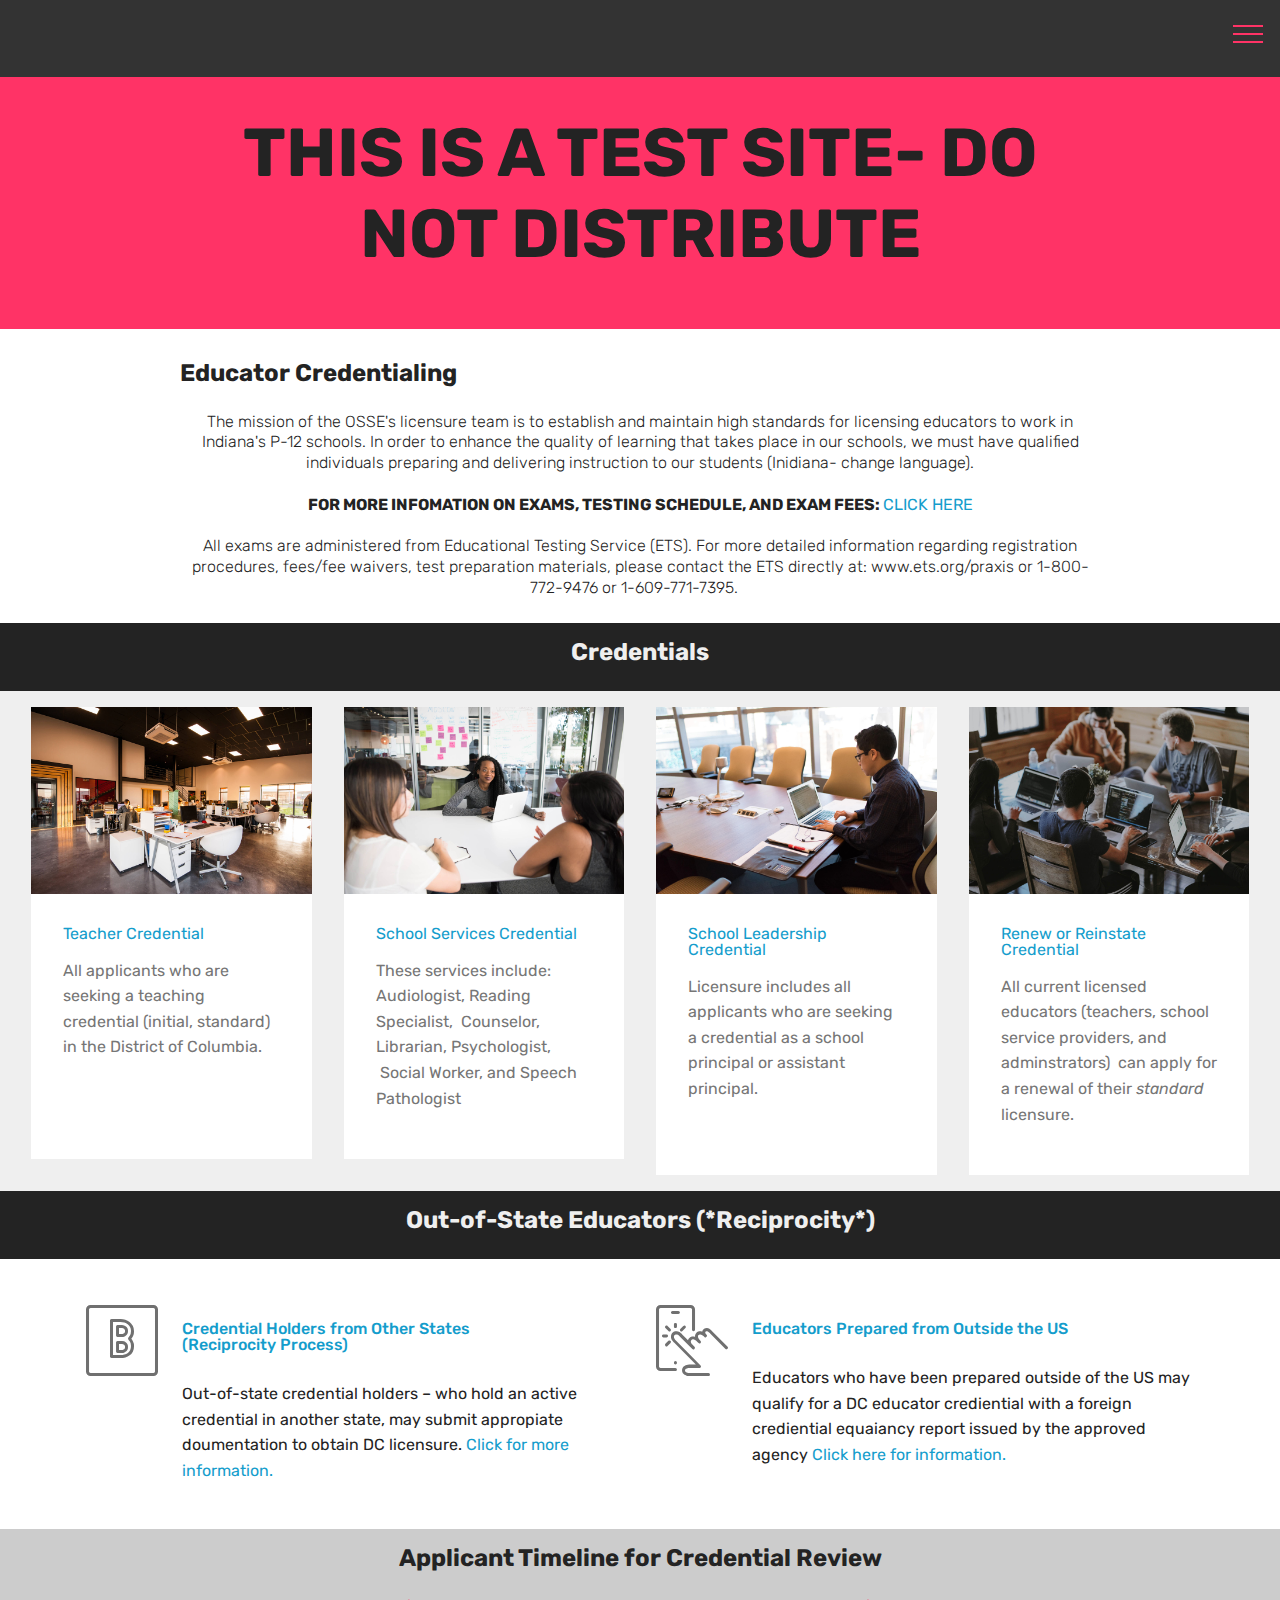
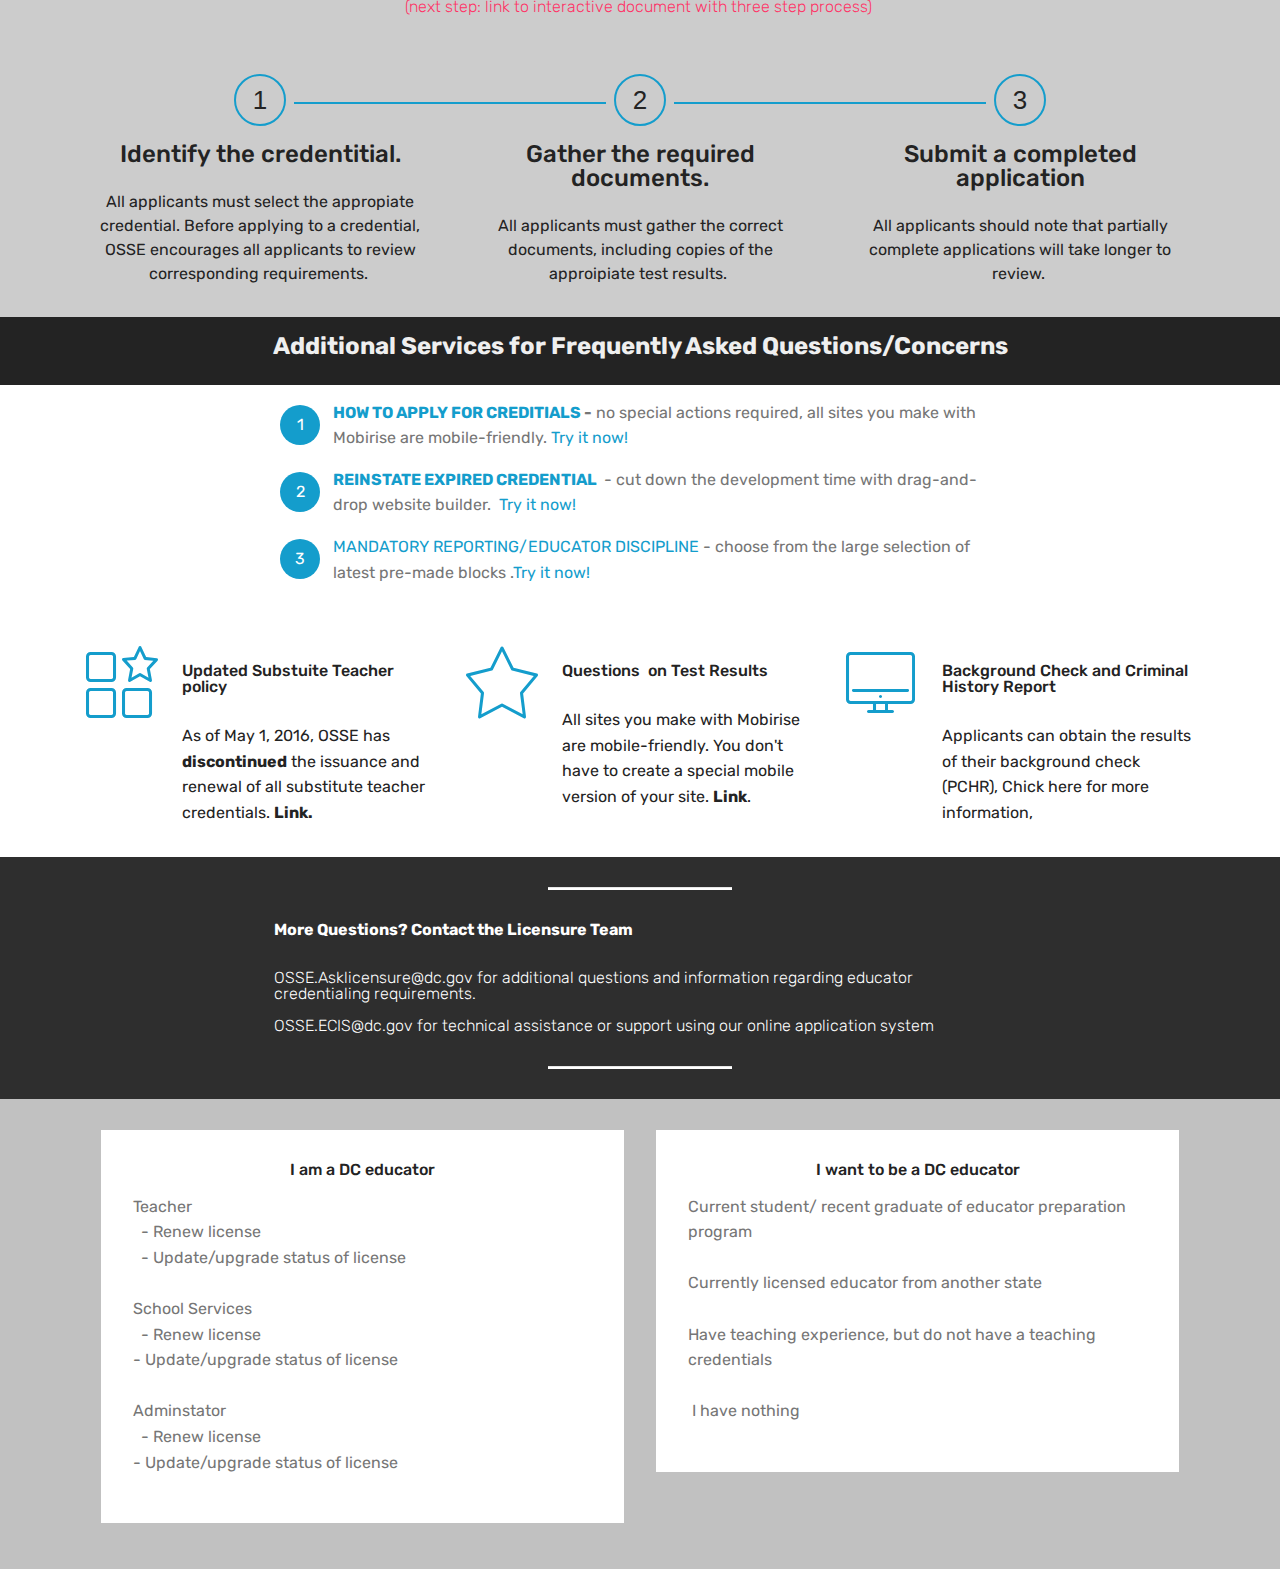
==== commit 01a900b4: "create github pages" ====
--- a/index.html
+++ b/index.html
@@ -72,7 +72,7 @@
     </nav>
 </section>
 
-<section class="engine"><a href="https://mobirise.info/e">make your own site for free</a></section><section class="header1 cid-rux7HiuowQ" id="header16-d">
+<section class="engine"><a href="https://mobirise.info/v">html templates</a></section><section class="header1 cid-rux7HiuowQ" id="header16-d">
 
     
 
@@ -101,7 +101,7 @@
     <div class="container">
         <div class="row justify-content-md-center">
             <div class="col-md-10 align-center">
-                <h1 class="mbr-section-title mbr-bold pb-3 mbr-fonts-style display-5">Education Credentialing and Certification&nbsp;</h1>
+                <h1 class="mbr-section-title mbr-bold pb-3 mbr-fonts-style display-5">Educator Credentialing&nbsp;</h1>
                 <h3 class="mbr-section-subtitle mbr-light pb-3 mbr-fonts-style display-7">The mission of the OSSE's licensure team is to establish and maintain high standards for licensing educators to work in Indiana's P-12 schools. In order to enhance the quality of learning that takes place in our schools, we must have qualified individuals preparing and delivering instruction to our students (Inidiana- change language). <br><br><strong>FOR MORE INFOMATION ON EXAMS, TESTING SCHEDULE, AND EXAM FEES: <a href="https://osse.dc.gov/sites/default/files/dc/sites/osse/publication/attachments/Educator%20Testing%20Flyer_September%202018.pdf">CLICK HERE</a> <br></strong><br>All exams are administered from Educational Testing Service (ETS). For more detailed information regarding registration procedures, fees/fee waivers, test preparation materials, please contact the ETS directly at: www.ets.org/praxis or 1-800-772-9476 or 1-609-771-7395. &nbsp;&nbsp;</h3>
                 
                 
@@ -109,6 +109,148 @@
         </div>
     </div>
 
+</section>
+
+<section class="header1 cid-ruwRkM6QF3" id="header16-4">
+
+    
+
+    
+
+    <div class="container">
+        <div class="row justify-content-md-center">
+            <div class="col-md-10 align-center">
+                <h1 class="mbr-section-title mbr-bold pb-3 mbr-fonts-style display-5">Credentials</h1>
+                
+                
+                
+            </div>
+        </div>
+    </div>
+
+</section>
+
+<section class="features17 cid-rulXkIzAKV" id="features17-2">
+    
+    
+
+    
+    <div class="container-fluid">
+        <div class="media-container-row">
+            <div class="card p-3 col-12 col-md-6 col-lg-3">
+                <div class="card-wrapper">
+                    <div class="card-img">
+                        <a href="page1.html"><img src="assets/images/background1.jpg" alt="Mobirise" title=""></a>
+                    </div>
+                    <div class="card-box">
+                        <h4 class="card-title pb-3 mbr-fonts-style display-7"><a href="page1.html">
+                            Teacher Credential</a></h4>
+                        <p class="mbr-text mbr-fonts-style display-7">
+                            All applicants who are seeking a teaching credential (initial, standard) in the District of Columbia. <br><br><br></p>
+                    </div>
+                </div>
+            </div>
+
+            <div class="card p-3 col-12 col-md-6 col-lg-3">
+                <div class="card-wrapper">
+                    <div class="card-img">
+                        <a href="page5.html"><img src="assets/images/background2.jpg" alt="Mobirise" title=""></a>
+                    </div>
+                    <div class="card-box">
+                        <h4 class="card-title pb-3 mbr-fonts-style display-7"><a href="page5.html">School Services Credential</a></h4>
+                        <p class="mbr-text mbr-fonts-style display-7">These services include: Audiologist, Reading Specialist, &nbsp;Counselor, Librarian, Psychologist, &nbsp;Social Worker, and Speech Pathologist&nbsp;<br></p>
+                    </div>
+                </div>
+            </div>
+
+            <div class="card p-3 col-12 col-md-6 col-lg-3">
+                <div class="card-wrapper">
+                    <div class="card-img">
+                        <a href="page3.html"><img src="assets/images/background3.jpg" alt="Mobirise" title=""></a>
+                    </div>
+                    <div class="card-box">
+                        <h4 class="card-title pb-3 mbr-fonts-style display-7"><a href="page3.html">
+                            School Leadership Credential</a></h4>
+                        <p class="mbr-text mbr-fonts-style display-7">Licensure includes all applicants who are seeking a credential as a school principal or assistant principal.<br>&nbsp;<br></p>
+                    </div>
+                </div>
+            </div>
+
+            <div class="card p-3 col-12 col-md-6 col-lg-3">
+                <div class="card-wrapper">
+                    <div class="card-img">
+                        <img src="assets/images/background4.jpg" alt="Mobirise">
+                    </div>
+                    <div class="card-box">
+                        <h4 class="card-title pb-3 mbr-fonts-style display-4"><strong><a href="https://osse.dc.gov/node/1310011">Renew or Reinstate Credential&nbsp;</a></strong></h4>
+                        <p class="mbr-text mbr-fonts-style display-7">All current licensed educators (teachers, school service providers, and adminstrators) &nbsp;can apply for a renewal of their <em>standard</em> licensure.</p>
+                    </div>
+                </div>
+            </div>
+            
+            
+        </div>
+    </div>
+</section>
+
+<section class="header1 cid-ruwTQ5o2bu" id="header16-8">
+
+    
+
+    
+
+    <div class="container">
+        <div class="row justify-content-md-center">
+            <div class="col-md-10 align-center">
+                <h1 class="mbr-section-title mbr-bold pb-3 mbr-fonts-style display-5">Out-of-State Educators (*Reciprocity*)</h1>
+                
+                
+                
+            </div>
+        </div>
+    </div>
+
+</section>
+
+<section class="features7 cid-ruwTveHHJV" id="features7-5">
+    
+    
+
+    
+    <div class="container">
+        <div class="row justify-content-center">
+
+            <div class="card p-3 col-12 col-md-6">
+                <div class="media">
+                    <div class="card-img pr-2">
+                        <a href="page4.html"><span class="mbr-iconfont mbri-bootstrap"></span></a>
+                    </div>
+                    <div class="card-box media-body">
+                        <h4 class="card-title py-3 mbr-fonts-style display-4">Credential Holders from Other States<div>(Reciprocity Process)</div></h4>
+                        <p class="mbr-text mbr-fonts-style display-7">
+                           Out-of-state credential holders – who hold an active credential in another state, may submit appropiate doumentation to obtain DC licensure. <a href="page6.html">Click for more information.</a> 
+                        </p>
+                    </div>
+                </div>
+            </div>
+
+            <div class="card p-3 col-12 col-md-6">
+                <div class="media"> 
+                    <div class="card-img pr-2">
+                        <a href="page6.html"><span class="mbr-iconfont mbri-touch"></span></a>
+                    </div>
+                    <div class="card-box media-body">
+                        <h4 class="card-title py-3 mbr-fonts-style display-4">Educators Prepared from Outside the US</h4>
+                        <p class="mbr-text mbr-fonts-style display-7">Educators who have been prepared outside of the US may qualify for a DC educator crediential with a foreign crediential equaiancy report issued by the approved agency <a href="page2.html">Click here for information.</a>&nbsp;</p>
+                    </div>
+                </div>
+            </div>
+
+            
+
+            
+        </div>
+    </div>
 </section>
 
 <section class="step2 cid-ruwX7hrgWE" id="step2-a">
@@ -179,149 +321,6 @@
     </div>
 </section>
 
-<section class="header1 cid-ruwRkM6QF3" id="header16-4">
-
-    
-
-    
-
-    <div class="container">
-        <div class="row justify-content-md-center">
-            <div class="col-md-10 align-center">
-                <h1 class="mbr-section-title mbr-bold pb-3 mbr-fonts-style display-5">
-                    Certification and Credentials</h1>
-                
-                
-                
-            </div>
-        </div>
-    </div>
-
-</section>
-
-<section class="features17 cid-rulXkIzAKV" id="features17-2">
-    
-    
-
-    
-    <div class="container-fluid">
-        <div class="media-container-row">
-            <div class="card p-3 col-12 col-md-6 col-lg-3">
-                <div class="card-wrapper">
-                    <div class="card-img">
-                        <a href="page1.html"><img src="assets/images/background1.jpg" alt="Mobirise" title=""></a>
-                    </div>
-                    <div class="card-box">
-                        <h4 class="card-title pb-3 mbr-fonts-style display-7"><a href="page1.html">
-                            Teacher Credential</a></h4>
-                        <p class="mbr-text mbr-fonts-style display-7">
-                            All applicants who are seeking a teaching credential (initial, standard) in the District of Columbia. <br><br><br></p>
-                    </div>
-                </div>
-            </div>
-
-            <div class="card p-3 col-12 col-md-6 col-lg-3">
-                <div class="card-wrapper">
-                    <div class="card-img">
-                        <a href="page5.html"><img src="assets/images/background2.jpg" alt="Mobirise" title=""></a>
-                    </div>
-                    <div class="card-box">
-                        <h4 class="card-title pb-3 mbr-fonts-style display-7"><a href="page5.html">School Services Credential</a></h4>
-                        <p class="mbr-text mbr-fonts-style display-7">These services include: Audiologist, Reading Specialist, &nbsp;Counselor, Librarian, Psychologist, &nbsp;Social Worker, and Speech Pathologist&nbsp;<br></p>
-                    </div>
-                </div>
-            </div>
-
-            <div class="card p-3 col-12 col-md-6 col-lg-3">
-                <div class="card-wrapper">
-                    <div class="card-img">
-                        <a href="page3.html"><img src="assets/images/background3.jpg" alt="Mobirise" title=""></a>
-                    </div>
-                    <div class="card-box">
-                        <h4 class="card-title pb-3 mbr-fonts-style display-7"><a href="page3.html">
-                            School Leadership Credential</a></h4>
-                        <p class="mbr-text mbr-fonts-style display-7">Licensure includes all applicants who are seeking a credential as a school principal or assistant principal.<br>&nbsp;<br></p>
-                    </div>
-                </div>
-            </div>
-
-            <div class="card p-3 col-12 col-md-6 col-lg-3">
-                <div class="card-wrapper">
-                    <div class="card-img">
-                        <img src="assets/images/background4.jpg" alt="Mobirise">
-                    </div>
-                    <div class="card-box">
-                        <h4 class="card-title pb-3 mbr-fonts-style display-4"><strong><a href="https://osse.dc.gov/node/1310011">Renew Current Credential&nbsp;</a></strong></h4>
-                        <p class="mbr-text mbr-fonts-style display-7">All current licensed educators (teachers, school service providers, and adminstrators) &nbsp;can apply for a renewal of their <em>standard</em> licensure.</p>
-                    </div>
-                </div>
-            </div>
-            
-            
-        </div>
-    </div>
-</section>
-
-<section class="header1 cid-ruwTQ5o2bu" id="header16-8">
-
-    
-
-    
-
-    <div class="container">
-        <div class="row justify-content-md-center">
-            <div class="col-md-10 align-center">
-                <h1 class="mbr-section-title mbr-bold pb-3 mbr-fonts-style display-5">Out-of-State Educators</h1>
-                
-                
-                
-            </div>
-        </div>
-    </div>
-
-</section>
-
-<section class="features7 cid-ruwTveHHJV" id="features7-5">
-    
-    
-
-    
-    <div class="container">
-        <div class="row justify-content-center">
-
-            <div class="card p-3 col-12 col-md-6">
-                <div class="media">
-                    <div class="card-img pr-2">
-                        <a href="page4.html"><span class="mbr-iconfont mbri-bootstrap"></span></a>
-                    </div>
-                    <div class="card-box media-body">
-                        <h4 class="card-title py-3 mbr-fonts-style display-4">Credential Holders from Other States<div>(Reciprocity Process)</div></h4>
-                        <p class="mbr-text mbr-fonts-style display-7">
-                           Out-of-state credential holders – who hold an active credential in another state, may submit appropiate doumentation to obtain DC licensure. <a href="page6.html">Click for more information.</a> 
-                        </p>
-                    </div>
-                </div>
-            </div>
-
-            <div class="card p-3 col-12 col-md-6">
-                <div class="media"> 
-                    <div class="card-img pr-2">
-                        <a href="page6.html"><span class="mbr-iconfont mbri-touch"></span></a>
-                    </div>
-                    <div class="card-box media-body">
-                        <h4 class="card-title py-3 mbr-fonts-style display-4">Educators Prepared from Outside the US</h4>
-                        <p class="mbr-text mbr-fonts-style display-7">Educators who have been prepared outside of the US may qualify for a DC educator crediential with a foreign crediential equaiancy report issued by the approved agency <a href="page2.html">Click here for information.</a>&nbsp;</p>
-                    </div>
-                </div>
-            </div>
-
-            
-
-            
-        </div>
-    </div>
-</section>
-
 <section class="header1 cid-ruwWRZJnjY" id="header16-9">
 
     
@@ -349,7 +348,7 @@
             <div class="mbr-text counter-container col-12 col-md-8 mbr-fonts-style display-7">
                 <ol>
                     <li><strong><a href="https://osse.dc.gov/page/how-apply-educator-certification-and-credentialing"><b>HOW TO APPLY FOR CREDITIALS </b></a>-</strong> no special actions required, all sites you make with Mobirise are mobile-friendly. <a href="https://osse.dc.gov/page/how-apply-educator-certification-and-credentialing">Try it now!</a></li><li><span style="font-size: 1rem;"><a href="https://osse.dc.gov/page/how-reinstate-expired-credential"><strong>REINSTATE EXPIRED CREDENTIAL </strong></a></span><span style="font-size: 1rem;">&nbsp;- cut down the development time with drag-and-drop website builder. &nbsp;</span><a href="https://osse.dc.gov/page/how-reinstate-expired-credential" style="font-size: 1rem; background-color: rgb(255, 255, 255);">Try it now!</a><br></li>
-                    <li><strong>MANDATORY REPORTING/EDUCATOR DISCIPLINE</strong>&nbsp;- choose from the large selection of latest pre-made blocks .<a href="https://osse.dc.gov/node/1323036">Try it now!</a></li>
+                    <li><strong><a href="https://osse.dc.gov/node/1323036">MANDATORY REPORTING/EDUCATOR DISCIPLINE</a><a href="https://osse.dc.gov/node/1323036">&nbsp;</a></strong>- choose from the large selection of latest pre-made blocks .<a href="https://osse.dc.gov/node/1323036">Try it now!</a></li>
                 </ol>
             </div>
         </div>
--- a/assets/mobirise/css/mbr-additional.css
+++ b/assets/mobirise/css/mbr-additional.css
@@ -1435,6 +1435,61 @@
 .cid-rvUVyu681O H3 {
   text-align: center;
 }
+.cid-ruwRkM6QF3 {
+  padding-top: 15px;
+  padding-bottom: 0px;
+  background-color: #232323;
+}
+.cid-ruwRkM6QF3 P {
+  color: #767676;
+}
+.cid-ruwRkM6QF3 H1 {
+  color: #efefef;
+}
+.cid-rulXkIzAKV {
+  padding-top: 0px;
+  padding-bottom: 0px;
+  background-color: #efefef;
+}
+.cid-rulXkIzAKV .card-img {
+  background-color: #fff;
+}
+.cid-rulXkIzAKV .card-box {
+  padding: 2rem;
+  background-color: #ffffff;
+}
+.cid-rulXkIzAKV h4 {
+  font-weight: 500;
+  margin-bottom: 0;
+  text-align: left;
+}
+.cid-rulXkIzAKV p {
+  text-align: left;
+}
+.cid-rulXkIzAKV .mbr-text {
+  color: #767676;
+  text-align: left;
+}
+.cid-rulXkIzAKV .card-wrapper {
+  height: 100%;
+  box-shadow: 0px 0px 0px 0px rgba(0, 0, 0, 0);
+  transition: box-shadow 0.3s;
+}
+.cid-rulXkIzAKV .card-wrapper:hover {
+  box-shadow: 0px 0px 30px 0px rgba(0, 0, 0, 0.05);
+  transition: box-shadow 0.3s;
+}
+@media (min-width: 992px) {
+  .cid-rulXkIzAKV .my-col {
+    flex: 0 0 20%;
+    max-width: 20%;
+    padding: 15px;
+    -webkit-flex: 0 0 20%;
+  }
+}
+.cid-rulXkIzAKV .card-title {
+  color: #149dcc;
+}
 .cid-ruxnWLJd4l .navbar {
   padding: .5rem 0;
   background: #333333;
@@ -1837,10 +1892,64 @@
 .cid-ruxnWLJd4l .dropdown-item:hover {
   color: #c1c1c1 !important;
 }
+.cid-ruwTQ5o2bu {
+  padding-top: 15px;
+  padding-bottom: 0px;
+  background-color: #232323;
+}
+.cid-ruwTQ5o2bu P {
+  color: #767676;
+}
+.cid-ruwTQ5o2bu H1 {
+  color: #efefef;
+}
+.cid-ruwTveHHJV {
+  padding-top: 30px;
+  padding-bottom: 30px;
+  background-color: #ffffff;
+}
+.cid-ruwTveHHJV h4 {
+  text-align: left;
+  font-weight: 500;
+}
+.cid-ruwTveHHJV p {
+  color: #767676;
+  text-align: left;
+  margin-bottom: 0;
+}
+.cid-ruwTveHHJV .card-img {
+  width: auto;
+}
+.cid-ruwTveHHJV .card-img span {
+  font-size: 72px;
+  color: #707070;
+}
+.cid-ruwTveHHJV .card-box {
+  padding-left: 1rem;
+  word-break: break-word;
+}
+@media (max-width: 991px) {
+  .cid-ruwTveHHJV .card-img {
+    text-align: left;
+    padding-bottom: 0.75rem;
+  }
+}
+@media (max-width: 300px) {
+  .cid-ruwTveHHJV .card-img span {
+    font-size: 40px !important;
+  }
+}
+.cid-ruwTveHHJV .card-title,
+.cid-ruwTveHHJV .card-img {
+  color: #149dcc;
+}
+.cid-ruwTveHHJV P {
+  color: #232323;
+}
 .cid-ruwX7hrgWE {
   padding-top: 15px;
   padding-bottom: 15px;
-  background-color: #ffffff;
+  background-color: #cccccc;
 }
 .cid-ruwX7hrgWE .mbr-section-subtitle {
   color: #ff3366;
@@ -1887,115 +1996,6 @@
 }
 .cid-ruwX7hrgWE .mbr-section-title {
   text-align: center;
-}
-.cid-ruwRkM6QF3 {
-  padding-top: 15px;
-  padding-bottom: 0px;
-  background-color: #232323;
-}
-.cid-ruwRkM6QF3 P {
-  color: #767676;
-}
-.cid-ruwRkM6QF3 H1 {
-  color: #efefef;
-}
-.cid-rulXkIzAKV {
-  padding-top: 0px;
-  padding-bottom: 0px;
-  background-color: #efefef;
-}
-.cid-rulXkIzAKV .card-img {
-  background-color: #fff;
-}
-.cid-rulXkIzAKV .card-box {
-  padding: 2rem;
-  background-color: #ffffff;
-}
-.cid-rulXkIzAKV h4 {
-  font-weight: 500;
-  margin-bottom: 0;
-  text-align: left;
-}
-.cid-rulXkIzAKV p {
-  text-align: left;
-}
-.cid-rulXkIzAKV .mbr-text {
-  color: #767676;
-  text-align: left;
-}
-.cid-rulXkIzAKV .card-wrapper {
-  height: 100%;
-  box-shadow: 0px 0px 0px 0px rgba(0, 0, 0, 0);
-  transition: box-shadow 0.3s;
-}
-.cid-rulXkIzAKV .card-wrapper:hover {
-  box-shadow: 0px 0px 30px 0px rgba(0, 0, 0, 0.05);
-  transition: box-shadow 0.3s;
-}
-@media (min-width: 992px) {
-  .cid-rulXkIzAKV .my-col {
-    flex: 0 0 20%;
-    max-width: 20%;
-    padding: 15px;
-    -webkit-flex: 0 0 20%;
-  }
-}
-.cid-rulXkIzAKV .card-title {
-  color: #149dcc;
-}
-.cid-ruwTQ5o2bu {
-  padding-top: 15px;
-  padding-bottom: 0px;
-  background-color: #232323;
-}
-.cid-ruwTQ5o2bu P {
-  color: #767676;
-}
-.cid-ruwTQ5o2bu H1 {
-  color: #efefef;
-}
-.cid-ruwTveHHJV {
-  padding-top: 30px;
-  padding-bottom: 30px;
-  background-color: #ffffff;
-}
-.cid-ruwTveHHJV h4 {
-  text-align: left;
-  font-weight: 500;
-}
-.cid-ruwTveHHJV p {
-  color: #767676;
-  text-align: left;
-  margin-bottom: 0;
-}
-.cid-ruwTveHHJV .card-img {
-  width: auto;
-}
-.cid-ruwTveHHJV .card-img span {
-  font-size: 72px;
-  color: #707070;
-}
-.cid-ruwTveHHJV .card-box {
-  padding-left: 1rem;
-  word-break: break-word;
-}
-@media (max-width: 991px) {
-  .cid-ruwTveHHJV .card-img {
-    text-align: left;
-    padding-bottom: 0.75rem;
-  }
-}
-@media (max-width: 300px) {
-  .cid-ruwTveHHJV .card-img span {
-    font-size: 40px !important;
-  }
-}
-.cid-ruwTveHHJV .card-title,
-.cid-ruwTveHHJV .card-img {
-  color: #149dcc;
-}
-.cid-ruwTveHHJV P {
-  color: #232323;
 }
 .cid-ruwWRZJnjY {
   padding-top: 15px;
@@ -2152,7 +2152,7 @@
 .cid-ruxgpU50n0 {
   padding-top: 15px;
   padding-bottom: 15px;
-  background-image: url("../../../assets/images/background16.jpg");
+  background-color: #232323;
 }
 .cid-ruxgpU50n0 H2 {
   color: #ffffff;
@@ -2164,10 +2164,25 @@
 .cid-ruxgpU50n0 .mbr-section-btn {
   color: #ffffff;
 }
+.cid-rw29BhuBVk {
+  padding-top: 30px;
+  padding-bottom: 30px;
+  background-color: #ffffff;
+}
+.cid-rw29BhuBVk .mbr-section-subtitle {
+  color: #767676;
+}
+.cid-rw29BhuBVk .btn {
+  margin: 0 0 .5rem 0;
+}
+.cid-rw29BhuBVk .content-row {
+  flex-direction: row-reverse;
+  -webkit-flex-direction: row-reverse;
+}
 .cid-ruxjJSA5XT {
   padding-top: 15px;
   padding-bottom: 0px;
-  background-color: #ffffff;
+  background-color: #767676;
 }
 .cid-ruxjJSA5XT .mbr-text {
   color: #232323;
@@ -2375,7 +2390,7 @@
 .cid-ruBChkz3ow {
   padding-top: 15px;
   padding-bottom: 0px;
-  background-color: #ffffff;
+  background-color: #767676;
 }
 .cid-ruBChkz3ow .mbr-text {
   color: #232323;
@@ -2534,6 +2549,90 @@
   padding-top: 30px;
   padding-bottom: 30px;
   background-image: url("../../../assets/images/background4.jpg");
+}
+.cid-rw2jUksYjU {
+  padding-top: 15px;
+  padding-bottom: 0px;
+  background-color: #ffffff;
+}
+.cid-rw2jUksYjU .mbr-text {
+  color: #232323;
+}
+.cid-rw2jlJTV1o {
+  padding-top: 30px;
+  padding-bottom: 30px;
+  background-color: #ffffff;
+}
+.cid-rw2jlJTV1o h4 {
+  text-align: left;
+  font-weight: 500;
+}
+.cid-rw2jlJTV1o p {
+  color: #767676;
+  text-align: left;
+  margin-bottom: 0;
+}
+.cid-rw2jlJTV1o .card-img {
+  text-align: left;
+  -webkit-flex: 1 0 auto;
+  flex: 1 0 auto;
+  width: auto;
+}
+.cid-rw2jlJTV1o .card-img span {
+  font-size: 72px;
+  color: #ff3366;
+}
+.cid-rw2jlJTV1o .card-box {
+  padding-left: 1rem;
+  word-break: break-word;
+  width: 100%;
+}
+@media (max-width: 991px) {
+  .cid-rw2jlJTV1o .card-img {
+    text-align: left;
+    padding-bottom: 0.75rem;
+  }
+  .cid-rw2jlJTV1o .card-box {
+    padding-left: 0;
+  }
+}
+.cid-rw2jlZHsQj {
+  padding-top: 30px;
+  padding-bottom: 30px;
+  background-color: #ffffff;
+}
+.cid-rw2jlZHsQj h4 {
+  text-align: left;
+  font-weight: 500;
+}
+.cid-rw2jlZHsQj p {
+  color: #767676;
+  text-align: left;
+  margin-bottom: 0;
+}
+.cid-rw2jlZHsQj .card-img {
+  text-align: left;
+  -webkit-flex: 1 0 auto;
+  flex: 1 0 auto;
+  width: auto;
+}
+.cid-rw2jlZHsQj .card-img span {
+  font-size: 72px;
+  color: #ff3366;
+}
+.cid-rw2jlZHsQj .card-box {
+  padding-left: 1rem;
+  word-break: break-word;
+  width: 100%;
+}
+@media (max-width: 991px) {
+  .cid-rw2jlZHsQj .card-img {
+    text-align: left;
+    padding-bottom: 0.75rem;
+  }
+  .cid-rw2jlZHsQj .card-box {
+    padding-left: 0;
+  }
 }
 .cid-ruxwmO9EJA {
   padding-top: 15px;
@@ -3009,7 +3108,7 @@
 .cid-rv099GeBPB {
   padding-top: 30px;
   padding-bottom: 30px;
-  background-image: url("../../../assets/images/background47.jpg");
+  background-image: url("../../../assets/images/background411.jpg");
 }
 .cid-ruBS4yolaz {
   padding-top: 15px;
@@ -3729,7 +3828,7 @@
   color: #c1c1c1 !important;
 }
 .cid-rv09oki6Ha {
-  background-image: url("../../../assets/images/background18.jpg");
+  background-image: url("../../../assets/images/background112.jpg");
 }
 .cid-rv09oki6Ha .mbr-section-subtitle {
   letter-spacing: .2rem;
@@ -3793,7 +3892,7 @@
 .cid-rv0bdRdb8D {
   padding-top: 30px;
   padding-bottom: 30px;
-  background-image: url("../../../assets/images/background47.jpg");
+  background-image: url("../../../assets/images/background411.jpg");
 }
 .cid-ruYGlRgqd9 {
   padding-top: 30px;
@@ -3871,7 +3970,7 @@
 .cid-rv091VoIfJ {
   padding-top: 30px;
   padding-bottom: 30px;
-  background-image: url("../../../assets/images/background47.jpg");
+  background-image: url("../../../assets/images/background411.jpg");
 }
 .cid-ruxnWLJd4l .navbar {
   padding: .5rem 0;
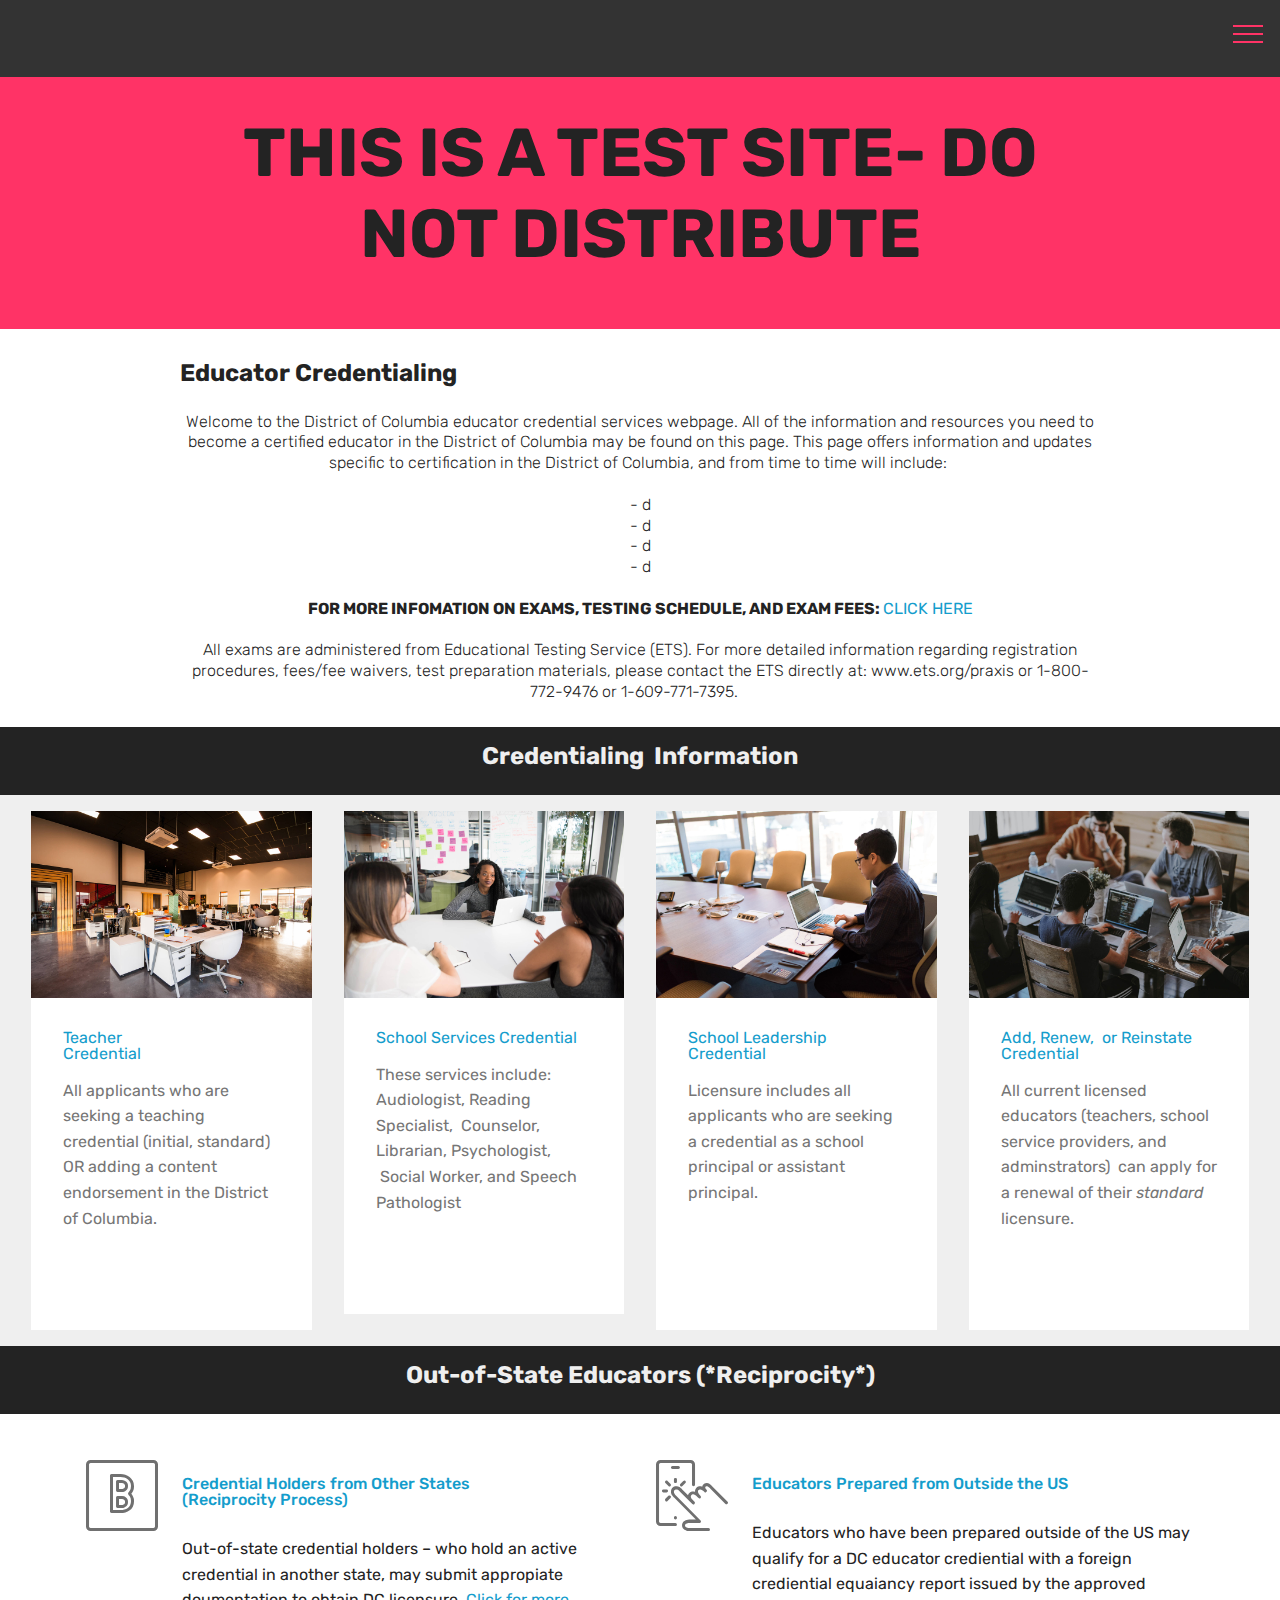
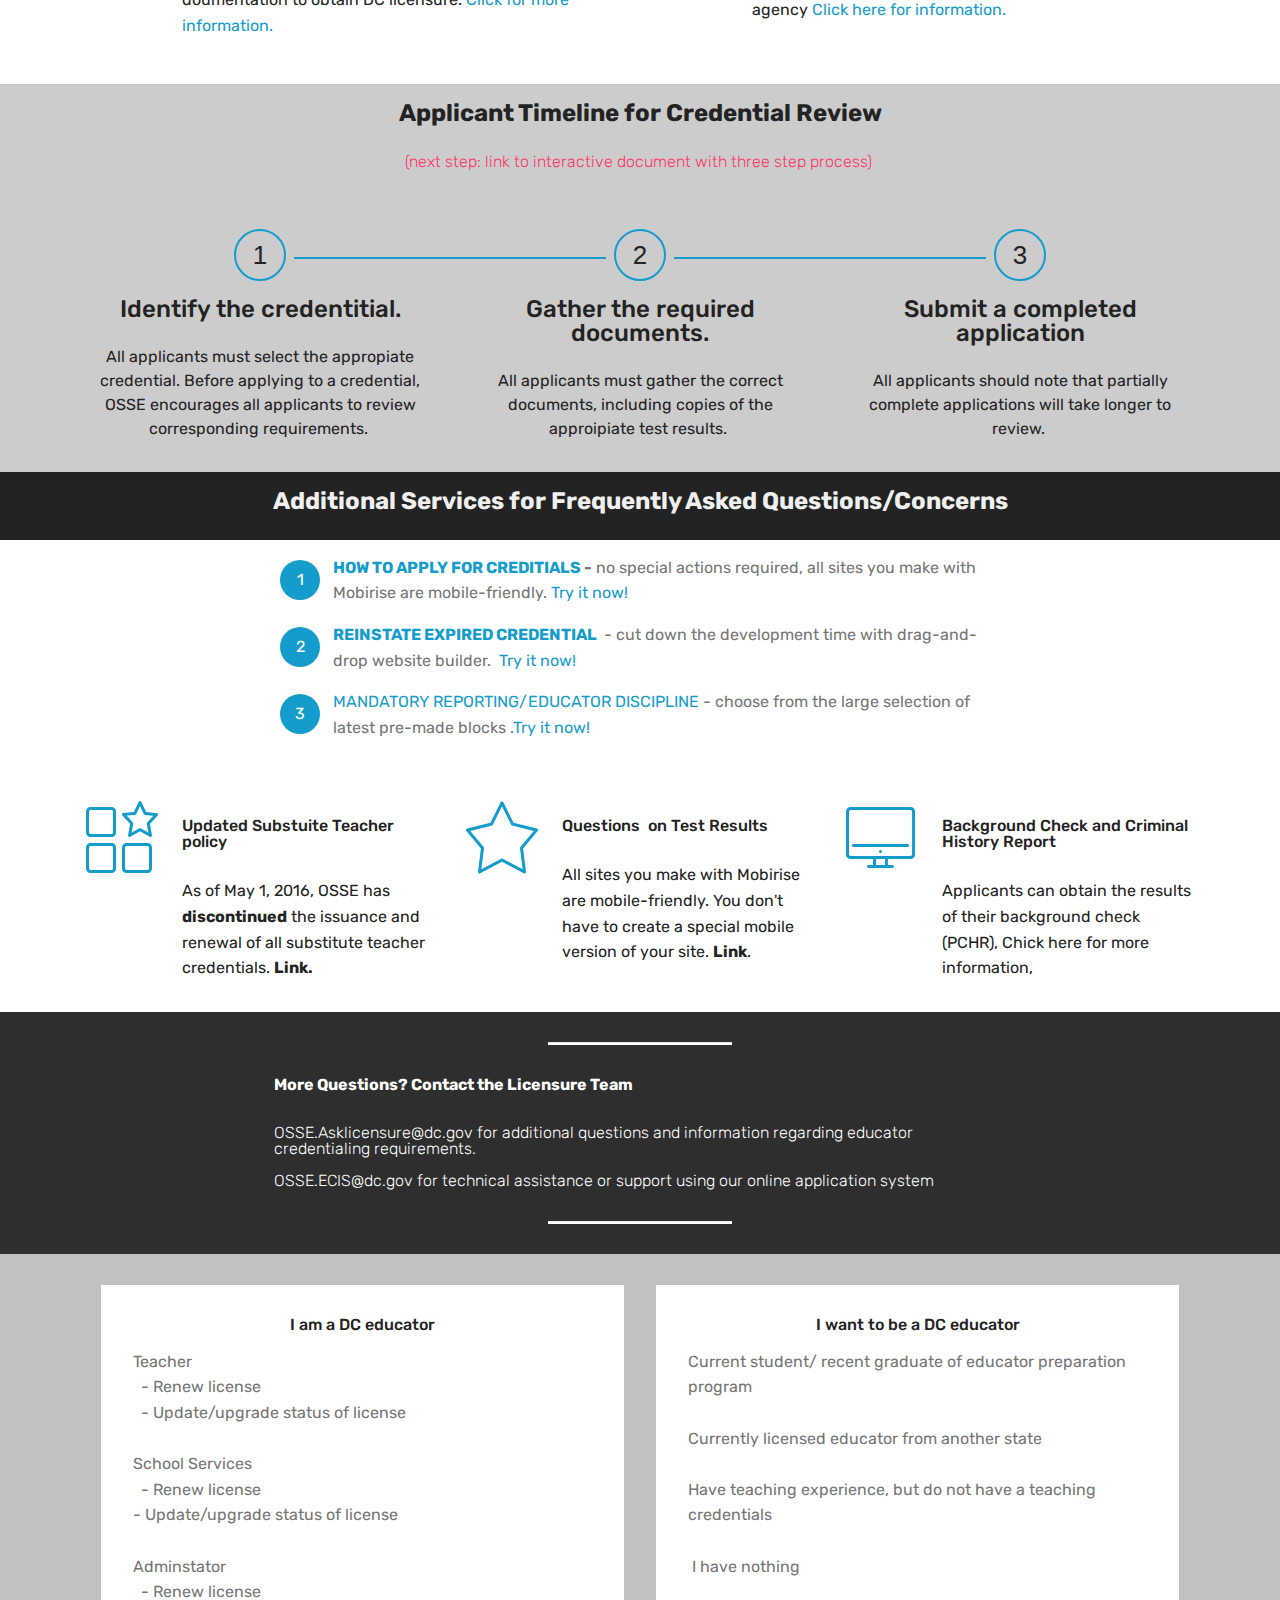
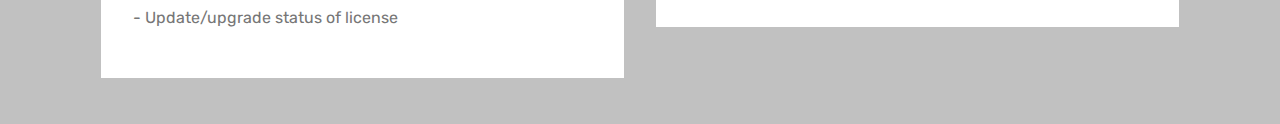
==== commit 352e811c: "create github pages" ====
--- a/index.html
+++ b/index.html
@@ -72,7 +72,7 @@
     </nav>
 </section>
 
-<section class="engine"><a href="https://mobirise.info/v">html templates</a></section><section class="header1 cid-rux7HiuowQ" id="header16-d">
+<section class="engine"><a href="https://mobirise.info/f">easy site builder</a></section><section class="header1 cid-rux7HiuowQ" id="header16-d">
 
     
 
@@ -102,7 +102,7 @@
         <div class="row justify-content-md-center">
             <div class="col-md-10 align-center">
                 <h1 class="mbr-section-title mbr-bold pb-3 mbr-fonts-style display-5">Educator Credentialing&nbsp;</h1>
-                <h3 class="mbr-section-subtitle mbr-light pb-3 mbr-fonts-style display-7">The mission of the OSSE's licensure team is to establish and maintain high standards for licensing educators to work in Indiana's P-12 schools. In order to enhance the quality of learning that takes place in our schools, we must have qualified individuals preparing and delivering instruction to our students (Inidiana- change language). <br><br><strong>FOR MORE INFOMATION ON EXAMS, TESTING SCHEDULE, AND EXAM FEES: <a href="https://osse.dc.gov/sites/default/files/dc/sites/osse/publication/attachments/Educator%20Testing%20Flyer_September%202018.pdf">CLICK HERE</a> <br></strong><br>All exams are administered from Educational Testing Service (ETS). For more detailed information regarding registration procedures, fees/fee waivers, test preparation materials, please contact the ETS directly at: www.ets.org/praxis or 1-800-772-9476 or 1-609-771-7395. &nbsp;&nbsp;</h3>
+                <h3 class="mbr-section-subtitle mbr-light pb-3 mbr-fonts-style display-7">Welcome to the District of Columbia educator credential services webpage. All of the information and resources you need to become a certified educator in the District of Columbia may be found on this page.&nbsp;<span style="color: inherit; font-size: 1rem;">This page offers information and updates specific to certification in the District of Columbia, and&nbsp;</span><span style="color: inherit; font-size: 1rem;">from time to time will include:&nbsp;</span><br><br><div><span style="color: inherit; font-size: 1rem;">- d</span></div>- d<br><div><span style="color: inherit; font-size: 1rem;">- d</span></div><div><span style="color: inherit; font-size: 1rem;">- d</span></div><div><br><strong>FOR MORE INFOMATION ON EXAMS, TESTING SCHEDULE, AND EXAM FEES: <a href="https://osse.dc.gov/sites/default/files/dc/sites/osse/publication/attachments/Educator%20Testing%20Flyer_September%202018.pdf">CLICK HERE</a> <br></strong><br>All exams are administered from Educational Testing Service (ETS). For more detailed information regarding registration procedures, fees/fee waivers, test preparation materials, please contact the ETS directly at: www.ets.org/praxis or 1-800-772-9476 or 1-609-771-7395. &nbsp;&nbsp;</div></h3>
                 
                 
             </div>
@@ -120,7 +120,7 @@
     <div class="container">
         <div class="row justify-content-md-center">
             <div class="col-md-10 align-center">
-                <h1 class="mbr-section-title mbr-bold pb-3 mbr-fonts-style display-5">Credentials</h1>
+                <h1 class="mbr-section-title mbr-bold pb-3 mbr-fonts-style display-5">Credentialing &nbsp;Information</h1>
                 
                 
                 
@@ -144,9 +144,9 @@
                     </div>
                     <div class="card-box">
                         <h4 class="card-title pb-3 mbr-fonts-style display-7"><a href="page1.html">
-                            Teacher Credential</a></h4>
+                            Teacher </a><br><a href="page1.html">Credential</a></h4>
                         <p class="mbr-text mbr-fonts-style display-7">
-                            All applicants who are seeking a teaching credential (initial, standard) in the District of Columbia. <br><br><br></p>
+                            All applicants who are seeking a teaching credential (initial, standard) OR adding a content endorsement in the District of Columbia. <br><br><br></p>
                     </div>
                 </div>
             </div>
@@ -158,7 +158,7 @@
                     </div>
                     <div class="card-box">
                         <h4 class="card-title pb-3 mbr-fonts-style display-7"><a href="page5.html">School Services Credential</a></h4>
-                        <p class="mbr-text mbr-fonts-style display-7">These services include: Audiologist, Reading Specialist, &nbsp;Counselor, Librarian, Psychologist, &nbsp;Social Worker, and Speech Pathologist&nbsp;<br></p>
+                        <p class="mbr-text mbr-fonts-style display-7">These services include: Audiologist, Reading Specialist, &nbsp;Counselor, Librarian, Psychologist, &nbsp;Social Worker, and Speech Pathologist&nbsp;<br><br><br></p>
                     </div>
                 </div>
             </div>
@@ -171,7 +171,7 @@
                     <div class="card-box">
                         <h4 class="card-title pb-3 mbr-fonts-style display-7"><a href="page3.html">
                             School Leadership Credential</a></h4>
-                        <p class="mbr-text mbr-fonts-style display-7">Licensure includes all applicants who are seeking a credential as a school principal or assistant principal.<br>&nbsp;<br></p>
+                        <p class="mbr-text mbr-fonts-style display-7">Licensure includes all applicants who are seeking a credential as a school principal or assistant principal.<br><br><br>&nbsp;<br></p>
                     </div>
                 </div>
             </div>
@@ -182,8 +182,8 @@
                         <img src="assets/images/background4.jpg" alt="Mobirise">
                     </div>
                     <div class="card-box">
-                        <h4 class="card-title pb-3 mbr-fonts-style display-4"><strong><a href="https://osse.dc.gov/node/1310011">Renew or Reinstate Credential&nbsp;</a></strong></h4>
-                        <p class="mbr-text mbr-fonts-style display-7">All current licensed educators (teachers, school service providers, and adminstrators) &nbsp;can apply for a renewal of their <em>standard</em> licensure.</p>
+                        <h4 class="card-title pb-3 mbr-fonts-style display-4"><a href="https://osse.dc.gov/node/1310011">Add, Renew, &nbsp;or Reinstate Credential&nbsp;</a></h4>
+                        <p class="mbr-text mbr-fonts-style display-7">All current licensed educators (teachers, school service providers, and adminstrators) &nbsp;can apply for a renewal of their <em>standard</em> licensure.<br><br><br></p>
                     </div>
                 </div>
             </div>
@@ -348,7 +348,7 @@
             <div class="mbr-text counter-container col-12 col-md-8 mbr-fonts-style display-7">
                 <ol>
                     <li><strong><a href="https://osse.dc.gov/page/how-apply-educator-certification-and-credentialing"><b>HOW TO APPLY FOR CREDITIALS </b></a>-</strong> no special actions required, all sites you make with Mobirise are mobile-friendly. <a href="https://osse.dc.gov/page/how-apply-educator-certification-and-credentialing">Try it now!</a></li><li><span style="font-size: 1rem;"><a href="https://osse.dc.gov/page/how-reinstate-expired-credential"><strong>REINSTATE EXPIRED CREDENTIAL </strong></a></span><span style="font-size: 1rem;">&nbsp;- cut down the development time with drag-and-drop website builder. &nbsp;</span><a href="https://osse.dc.gov/page/how-reinstate-expired-credential" style="font-size: 1rem; background-color: rgb(255, 255, 255);">Try it now!</a><br></li>
-                    <li><strong><a href="https://osse.dc.gov/node/1323036">MANDATORY REPORTING/EDUCATOR DISCIPLINE</a><a href="https://osse.dc.gov/node/1323036">&nbsp;</a></strong>- choose from the large selection of latest pre-made blocks .<a href="https://osse.dc.gov/node/1323036">Try it now!</a></li>
+                    <li><em><strong><a href="https://osse.dc.gov/node/1323036">MANDATORY REPORTING/EDUCATOR DISCIPLINE</a><a href="https://osse.dc.gov/node/1323036">&nbsp;</a></strong></em>- choose from the large selection of latest pre-made blocks .<a href="https://osse.dc.gov/node/1323036">Try it now!</a></li>
                 </ol>
             </div>
         </div>
--- a/assets/mobirise/css/mbr-additional.css
+++ b/assets/mobirise/css/mbr-additional.css
@@ -1435,6 +1435,9 @@
 .cid-rvUVyu681O H3 {
   text-align: center;
 }
+.cid-rvUVyu681O DIV {
+  text-align: center;
+}
 .cid-ruwRkM6QF3 {
   padding-top: 15px;
   padding-bottom: 0px;
@@ -2167,7 +2170,7 @@
 .cid-rw29BhuBVk {
   padding-top: 30px;
   padding-bottom: 30px;
-  background-color: #ffffff;
+  background-color: #efefef;
 }
 .cid-rw29BhuBVk .mbr-section-subtitle {
   color: #767676;
@@ -2179,369 +2182,139 @@
   flex-direction: row-reverse;
   -webkit-flex-direction: row-reverse;
 }
-.cid-ruxjJSA5XT {
+.cid-rw29BhuBVk H2 {
+  color: #b1a374;
+}
+.cid-ruBChkz3ow {
   padding-top: 15px;
   padding-bottom: 0px;
-  background-color: #767676;
-}
-.cid-ruxjJSA5XT .mbr-text {
+  background-color: #ffffff;
+}
+.cid-ruBChkz3ow .mbr-text {
   color: #232323;
 }
-.cid-ruBzkSxG1B {
-  padding-top: 15px;
-  padding-bottom: 0px;
-  background-color: #ffffff;
-}
-.cid-ruBzkSxG1B P {
-  color: #767676;
-}
-.cid-ruBzkSxG1B H1 {
-  color: #ff3366;
-  text-align: left;
-}
-.cid-ruxjQVtFkr {
+.cid-rwiULahCxA {
   padding-top: 30px;
   padding-bottom: 30px;
   background-color: #ffffff;
 }
-.cid-ruxjQVtFkr h4 {
+.cid-rwiULahCxA h4 {
   text-align: left;
   font-weight: 500;
 }
-.cid-ruxjQVtFkr p {
+.cid-rwiULahCxA p {
   color: #767676;
   text-align: left;
   margin-bottom: 0;
 }
-.cid-ruxjQVtFkr .card-img {
+.cid-rwiULahCxA .card-img {
   text-align: left;
   -webkit-flex: 1 0 auto;
   flex: 1 0 auto;
   width: auto;
 }
-.cid-ruxjQVtFkr .card-img span {
+.cid-rwiULahCxA .card-img span {
   font-size: 72px;
   color: #ff3366;
 }
-.cid-ruxjQVtFkr .card-box {
+.cid-rwiULahCxA .card-box {
   padding-left: 1rem;
   word-break: break-word;
   width: 100%;
 }
 @media (max-width: 991px) {
-  .cid-ruxjQVtFkr .card-img {
+  .cid-rwiULahCxA .card-img {
     text-align: left;
     padding-bottom: 0.75rem;
   }
-  .cid-ruxjQVtFkr .card-box {
+  .cid-rwiULahCxA .card-box {
     padding-left: 0;
   }
 }
-.cid-ruBzlk0H98 {
-  padding-top: 15px;
+.cid-rw2jUksYjU {
+  padding-top: 0px;
   padding-bottom: 0px;
   background-color: #ffffff;
 }
-.cid-ruBzlk0H98 P {
-  color: #767676;
-}
-.cid-ruBzlk0H98 H1 {
-  color: #ff3366;
-  text-align: left;
-}
-.cid-ruBzKuvjtu {
+.cid-rw2jUksYjU .mbr-text {
+  color: #232323;
+}
+.cid-rw2jUksYjU .mbr-text P {
+  text-align: left;
+}
+.cid-rw2jlJTV1o {
   padding-top: 30px;
   padding-bottom: 30px;
   background-color: #ffffff;
 }
-.cid-ruBzKuvjtu h4 {
+.cid-rw2jlJTV1o h4 {
   text-align: left;
   font-weight: 500;
 }
-.cid-ruBzKuvjtu p {
+.cid-rw2jlJTV1o p {
   color: #767676;
   text-align: left;
   margin-bottom: 0;
 }
-.cid-ruBzKuvjtu .card-img {
+.cid-rw2jlJTV1o .card-img {
   text-align: left;
   -webkit-flex: 1 0 auto;
   flex: 1 0 auto;
   width: auto;
 }
-.cid-ruBzKuvjtu .card-img span {
+.cid-rw2jlJTV1o .card-img span {
   font-size: 72px;
   color: #ff3366;
 }
-.cid-ruBzKuvjtu .card-box {
+.cid-rw2jlJTV1o .card-box {
   padding-left: 1rem;
   word-break: break-word;
   width: 100%;
 }
 @media (max-width: 991px) {
-  .cid-ruBzKuvjtu .card-img {
+  .cid-rw2jlJTV1o .card-img {
     text-align: left;
     padding-bottom: 0.75rem;
   }
-  .cid-ruBzKuvjtu .card-box {
+  .cid-rw2jlJTV1o .card-box {
     padding-left: 0;
   }
 }
-.cid-ruBAmJOdZV {
-  padding-top: 15px;
-  padding-bottom: 0px;
-  background-color: #ffffff;
-}
-.cid-ruBAmJOdZV P {
-  color: #767676;
-}
-.cid-ruBAmJOdZV H1 {
-  color: #ff3366;
-  text-align: left;
-}
-.cid-ruBAo2FMOi {
-  padding-top: 0px;
-  padding-bottom: 0px;
-  background-color: #ffffff;
-}
-.cid-ruBAo2FMOi h4 {
+.cid-rw2jlZHsQj {
+  padding-top: 30px;
+  padding-bottom: 30px;
+  background-color: #ffffff;
+}
+.cid-rw2jlZHsQj h4 {
   text-align: left;
   font-weight: 500;
 }
-.cid-ruBAo2FMOi p {
+.cid-rw2jlZHsQj p {
   color: #767676;
   text-align: left;
   margin-bottom: 0;
 }
-.cid-ruBAo2FMOi .card-img {
+.cid-rw2jlZHsQj .card-img {
   text-align: left;
   -webkit-flex: 1 0 auto;
   flex: 1 0 auto;
   width: auto;
 }
-.cid-ruBAo2FMOi .card-img span {
+.cid-rw2jlZHsQj .card-img span {
   font-size: 72px;
   color: #ff3366;
 }
-.cid-ruBAo2FMOi .card-box {
+.cid-rw2jlZHsQj .card-box {
   padding-left: 1rem;
   word-break: break-word;
   width: 100%;
 }
 @media (max-width: 991px) {
-  .cid-ruBAo2FMOi .card-img {
+  .cid-rw2jlZHsQj .card-img {
     text-align: left;
     padding-bottom: 0.75rem;
   }
-  .cid-ruBAo2FMOi .card-box {
-    padding-left: 0;
-  }
-}
-.cid-ruBAojnVWU {
-  padding-top: 15px;
-  padding-bottom: 0px;
-  background-color: #ffffff;
-}
-.cid-ruBAojnVWU P {
-  color: #767676;
-}
-.cid-ruBAojnVWU H1 {
-  color: #ff3366;
-  text-align: left;
-}
-.cid-ruBAoCkqNW {
-  padding-top: 0px;
-  padding-bottom: 0px;
-  background-color: #ffffff;
-}
-.cid-ruBAoCkqNW h4 {
-  text-align: left;
-  font-weight: 500;
-}
-.cid-ruBAoCkqNW p {
-  color: #767676;
-  text-align: left;
-  margin-bottom: 0;
-}
-.cid-ruBAoCkqNW .card-img {
-  text-align: left;
-  -webkit-flex: 1 0 auto;
-  flex: 1 0 auto;
-  width: auto;
-}
-.cid-ruBAoCkqNW .card-img span {
-  font-size: 72px;
-  color: #ff3366;
-}
-.cid-ruBAoCkqNW .card-box {
-  padding-left: 1rem;
-  word-break: break-word;
-  width: 100%;
-}
-@media (max-width: 991px) {
-  .cid-ruBAoCkqNW .card-img {
-    text-align: left;
-    padding-bottom: 0.75rem;
-  }
-  .cid-ruBAoCkqNW .card-box {
-    padding-left: 0;
-  }
-}
-.cid-ruBChkz3ow {
-  padding-top: 15px;
-  padding-bottom: 0px;
-  background-color: #767676;
-}
-.cid-ruBChkz3ow .mbr-text {
-  color: #232323;
-}
-.cid-ruBCSSkQhL {
-  padding-top: 15px;
-  padding-bottom: 0px;
-  background-color: #ffffff;
-}
-.cid-ruBCSSkQhL P {
-  color: #767676;
-}
-.cid-ruBCSSkQhL H1 {
-  color: #149dcc;
-  text-align: left;
-}
-.cid-ruBCTldFZX {
-  padding-top: 0px;
-  padding-bottom: 0px;
-  background-color: #ffffff;
-}
-.cid-ruBCTldFZX h4 {
-  text-align: left;
-  font-weight: 500;
-}
-.cid-ruBCTldFZX p {
-  color: #767676;
-  text-align: left;
-  margin-bottom: 0;
-}
-.cid-ruBCTldFZX .card-img {
-  text-align: left;
-  -webkit-flex: 1 0 auto;
-  flex: 1 0 auto;
-  width: auto;
-}
-.cid-ruBCTldFZX .card-img span {
-  font-size: 72px;
-  color: #ff3366;
-}
-.cid-ruBCTldFZX .card-box {
-  padding-left: 1rem;
-  word-break: break-word;
-  width: 100%;
-}
-@media (max-width: 991px) {
-  .cid-ruBCTldFZX .card-img {
-    text-align: left;
-    padding-bottom: 0.75rem;
-  }
-  .cid-ruBCTldFZX .card-box {
-    padding-left: 0;
-  }
-}
-.cid-ruBCUhksxR {
-  padding-top: 15px;
-  padding-bottom: 0px;
-  background-color: #ffffff;
-}
-.cid-ruBCUhksxR P {
-  color: #767676;
-}
-.cid-ruBCUhksxR H1 {
-  color: #149dcc;
-  text-align: left;
-}
-.cid-ruBCUvjKQW {
-  padding-top: 15px;
-  padding-bottom: 15px;
-  background-color: #ffffff;
-}
-.cid-ruBCUvjKQW h4 {
-  text-align: left;
-  font-weight: 500;
-}
-.cid-ruBCUvjKQW p {
-  color: #767676;
-  text-align: left;
-  margin-bottom: 0;
-}
-.cid-ruBCUvjKQW .card-img {
-  text-align: left;
-  -webkit-flex: 1 0 auto;
-  flex: 1 0 auto;
-  width: auto;
-}
-.cid-ruBCUvjKQW .card-img span {
-  font-size: 72px;
-  color: #ff3366;
-}
-.cid-ruBCUvjKQW .card-box {
-  padding-left: 1rem;
-  word-break: break-word;
-  width: 100%;
-}
-@media (max-width: 991px) {
-  .cid-ruBCUvjKQW .card-img {
-    text-align: left;
-    padding-bottom: 0.75rem;
-  }
-  .cid-ruBCUvjKQW .card-box {
-    padding-left: 0;
-  }
-}
-.cid-ruBCUT4eyO {
-  padding-top: 15px;
-  padding-bottom: 0px;
-  background-color: #ffffff;
-}
-.cid-ruBCUT4eyO P {
-  color: #767676;
-}
-.cid-ruBCUT4eyO H1 {
-  color: #149dcc;
-  text-align: left;
-}
-.cid-ruBCVcFZbz {
-  padding-top: 0px;
-  padding-bottom: 0px;
-  background-color: #ffffff;
-}
-.cid-ruBCVcFZbz h4 {
-  text-align: left;
-  font-weight: 500;
-}
-.cid-ruBCVcFZbz p {
-  color: #767676;
-  text-align: left;
-  margin-bottom: 0;
-}
-.cid-ruBCVcFZbz .card-img {
-  text-align: left;
-  -webkit-flex: 1 0 auto;
-  flex: 1 0 auto;
-  width: auto;
-}
-.cid-ruBCVcFZbz .card-img span {
-  font-size: 72px;
-  color: #ff3366;
-}
-.cid-ruBCVcFZbz .card-box {
-  padding-left: 1rem;
-  word-break: break-word;
-  width: 100%;
-}
-@media (max-width: 991px) {
-  .cid-ruBCVcFZbz .card-img {
-    text-align: left;
-    padding-bottom: 0.75rem;
-  }
-  .cid-ruBCVcFZbz .card-box {
+  .cid-rw2jlZHsQj .card-box {
     padding-left: 0;
   }
 }
@@ -2549,90 +2322,6 @@
   padding-top: 30px;
   padding-bottom: 30px;
   background-image: url("../../../assets/images/background4.jpg");
-}
-.cid-rw2jUksYjU {
-  padding-top: 15px;
-  padding-bottom: 0px;
-  background-color: #ffffff;
-}
-.cid-rw2jUksYjU .mbr-text {
-  color: #232323;
-}
-.cid-rw2jlJTV1o {
-  padding-top: 30px;
-  padding-bottom: 30px;
-  background-color: #ffffff;
-}
-.cid-rw2jlJTV1o h4 {
-  text-align: left;
-  font-weight: 500;
-}
-.cid-rw2jlJTV1o p {
-  color: #767676;
-  text-align: left;
-  margin-bottom: 0;
-}
-.cid-rw2jlJTV1o .card-img {
-  text-align: left;
-  -webkit-flex: 1 0 auto;
-  flex: 1 0 auto;
-  width: auto;
-}
-.cid-rw2jlJTV1o .card-img span {
-  font-size: 72px;
-  color: #ff3366;
-}
-.cid-rw2jlJTV1o .card-box {
-  padding-left: 1rem;
-  word-break: break-word;
-  width: 100%;
-}
-@media (max-width: 991px) {
-  .cid-rw2jlJTV1o .card-img {
-    text-align: left;
-    padding-bottom: 0.75rem;
-  }
-  .cid-rw2jlJTV1o .card-box {
-    padding-left: 0;
-  }
-}
-.cid-rw2jlZHsQj {
-  padding-top: 30px;
-  padding-bottom: 30px;
-  background-color: #ffffff;
-}
-.cid-rw2jlZHsQj h4 {
-  text-align: left;
-  font-weight: 500;
-}
-.cid-rw2jlZHsQj p {
-  color: #767676;
-  text-align: left;
-  margin-bottom: 0;
-}
-.cid-rw2jlZHsQj .card-img {
-  text-align: left;
-  -webkit-flex: 1 0 auto;
-  flex: 1 0 auto;
-  width: auto;
-}
-.cid-rw2jlZHsQj .card-img span {
-  font-size: 72px;
-  color: #ff3366;
-}
-.cid-rw2jlZHsQj .card-box {
-  padding-left: 1rem;
-  word-break: break-word;
-  width: 100%;
-}
-@media (max-width: 991px) {
-  .cid-rw2jlZHsQj .card-img {
-    text-align: left;
-    padding-bottom: 0.75rem;
-  }
-  .cid-rw2jlZHsQj .card-box {
-    padding-left: 0;
-  }
 }
 .cid-ruxwmO9EJA {
   padding-top: 15px;
@@ -3108,7 +2797,7 @@
 .cid-rv099GeBPB {
   padding-top: 30px;
   padding-bottom: 30px;
-  background-image: url("../../../assets/images/background411.jpg");
+  background-image: url("../../../assets/images/background413.jpg");
 }
 .cid-ruBS4yolaz {
   padding-top: 15px;
@@ -3828,7 +3517,7 @@
   color: #c1c1c1 !important;
 }
 .cid-rv09oki6Ha {
-  background-image: url("../../../assets/images/background112.jpg");
+  background-image: url("../../../assets/images/background114.jpg");
 }
 .cid-rv09oki6Ha .mbr-section-subtitle {
   letter-spacing: .2rem;
@@ -3853,46 +3542,144 @@
 .cid-rv0ayjk84c P {
   color: #767676;
 }
-.cid-rv0byobMVw {
-  padding-top: 60px;
-  padding-bottom: 60px;
-  background-color: #ffffff;
-}
-.cid-rv0byobMVw .counter-container {
-  color: #767676;
-}
-.cid-rv0byobMVw .counter-container ol {
+.cid-rwjj2YcsTT {
+  padding-top: 15px;
+  padding-bottom: 15px;
+  background-color: #efefef;
+}
+.cid-rwjj2YcsTT P {
+  color: #767676;
+}
+.cid-rwjj2YcsTT .mbr-text,
+.cid-rwjj2YcsTT .mbr-section-btn {
+  text-align: left;
+}
+.cid-rwj7kTc81d {
+  padding-top: 0px;
+  padding-bottom: 0px;
+  background-color: #ffffff;
+}
+.cid-rwj7kTc81d h4 {
+  text-align: left;
+  font-weight: 500;
+}
+.cid-rwj7kTc81d p {
+  color: #767676;
+  text-align: left;
   margin-bottom: 0;
-  counter-reset: myCounter;
-}
-.cid-rv0byobMVw .counter-container ol li {
-  margin-bottom: 1rem;
-}
-.cid-rv0byobMVw .counter-container ol li {
-  list-style: none;
-  padding-left: .5rem;
-}
-.cid-rv0byobMVw .counter-container ol li:before {
-  position: absolute;
-  left: 0px;
-  margin-top: -10px;
-  counter-increment: myCounter;
-  content: counter(myCounter);
-  display: inline-block;
+}
+.cid-rwj7kTc81d .card-img {
+  width: auto;
+}
+.cid-rwj7kTc81d .card-img span {
+  font-size: 72px;
+  color: #707070;
+}
+.cid-rwj7kTc81d .card-box {
+  padding-left: 1rem;
+  word-break: break-word;
+}
+@media (max-width: 991px) {
+  .cid-rwj7kTc81d .card-img {
+    text-align: left;
+    padding-bottom: 0.75rem;
+  }
+}
+@media (max-width: 300px) {
+  .cid-rwj7kTc81d .card-img span {
+    font-size: 40px !important;
+  }
+}
+.cid-rwj9xFUPsG {
+  padding-top: 0px;
+  padding-bottom: 0px;
+  background-color: #ffffff;
+}
+.cid-rwj9xFUPsG h4 {
+  text-align: left;
+  font-weight: 500;
+}
+.cid-rwj9xFUPsG p {
+  color: #767676;
+  text-align: left;
+  margin-bottom: 0;
+}
+.cid-rwj9xFUPsG .card-img {
+  width: auto;
+}
+.cid-rwj9xFUPsG .card-img span {
+  font-size: 72px;
+  color: #707070;
+}
+.cid-rwj9xFUPsG .card-box {
+  padding-left: 1rem;
+  word-break: break-word;
+}
+@media (max-width: 991px) {
+  .cid-rwj9xFUPsG .card-img {
+    text-align: left;
+    padding-bottom: 0.75rem;
+  }
+}
+@media (max-width: 300px) {
+  .cid-rwj9xFUPsG .card-img span {
+    font-size: 40px !important;
+  }
+}
+.cid-rwj9xFUPsG P {
   text-align: center;
-  margin: 5px 10px;
-  line-height: 40px;
-  transition: all .2s;
-  color: #ffffff;
-  background: #149dcc;
-  width: 40px;
-  height: 40px;
-  border-radius: 50%;
+}
+.cid-rwj9xFUPsG .card-title,
+.cid-rwj9xFUPsG .card-img {
+  text-align: center;
+}
+.cid-rwj9y8EKFh {
+  padding-top: 15px;
+  padding-bottom: 15px;
+  background-color: #ffffff;
+}
+.cid-rwj9y8EKFh h4 {
+  text-align: left;
+  font-weight: 500;
+}
+.cid-rwj9y8EKFh p {
+  color: #767676;
+  text-align: left;
+  margin-bottom: 0;
+}
+.cid-rwj9y8EKFh .card-img {
+  width: auto;
+}
+.cid-rwj9y8EKFh .card-img span {
+  font-size: 72px;
+  color: #707070;
+}
+.cid-rwj9y8EKFh .card-box {
+  padding-left: 1rem;
+  word-break: break-word;
+}
+@media (max-width: 991px) {
+  .cid-rwj9y8EKFh .card-img {
+    text-align: left;
+    padding-bottom: 0.75rem;
+  }
+}
+@media (max-width: 300px) {
+  .cid-rwj9y8EKFh .card-img span {
+    font-size: 40px !important;
+  }
+}
+.cid-rwj9y8EKFh P {
+  text-align: center;
+}
+.cid-rwj9y8EKFh .card-title,
+.cid-rwj9y8EKFh .card-img {
+  text-align: center;
 }
 .cid-rv0bdRdb8D {
   padding-top: 30px;
   padding-bottom: 30px;
-  background-image: url("../../../assets/images/background411.jpg");
+  background-image: url("../../../assets/images/background4.jpg");
 }
 .cid-ruYGlRgqd9 {
   padding-top: 30px;
@@ -3901,6 +3688,29 @@
 }
 .cid-ruYGlRgqd9 H1 {
   text-align: left;
+}
+.cid-rw2vdy2tRF {
+  padding-top: 30px;
+  padding-bottom: 30px;
+  background-color: #ffffff;
+}
+.cid-rw2vdy2tRF .line {
+  background-color: #149dcc;
+  color: #149dcc;
+  align: center;
+  height: 2px;
+  margin: 0 auto;
+}
+.cid-rw2vdy2tRF .section-text {
+  padding: 2rem 0;
+}
+.cid-rw2vdy2tRF .inner-container {
+  margin: 0 auto;
+}
+@media (max-width: 768px) {
+  .cid-rw2vdy2tRF .inner-container {
+    width: 100% !important;
+  }
 }
 .cid-ruCfYNQoQr {
   padding-top: 30px;
@@ -3970,1134 +3780,569 @@
 .cid-rv091VoIfJ {
   padding-top: 30px;
   padding-bottom: 30px;
-  background-image: url("../../../assets/images/background411.jpg");
-}
-.cid-ruxnWLJd4l .navbar {
-  padding: .5rem 0;
-  background: #333333;
-  transition: none;
-  min-height: 77px;
-}
-.cid-ruxnWLJd4l .navbar-dropdown.bg-color.transparent.opened {
-  background: #333333;
-}
-.cid-ruxnWLJd4l a {
-  font-style: normal;
-}
-.cid-ruxnWLJd4l .nav-item span {
-  padding-right: 0.4em;
-  line-height: 0.5em;
-  vertical-align: text-bottom;
-  position: relative;
-  text-decoration: none;
-}
-.cid-ruxnWLJd4l .nav-item a {
-  display: -webkit-flex;
-  align-items: center;
-  justify-content: center;
-  padding: 0.7rem 0 !important;
-  margin: 0rem .65rem !important;
-  -webkit-align-items: center;
-  -webkit-justify-content: center;
-}
-.cid-ruxnWLJd4l .nav-item:focus,
-.cid-ruxnWLJd4l .nav-link:focus {
-  outline: none;
-}
-.cid-ruxnWLJd4l .btn {
-  padding: 0.4rem 1.5rem;
-  display: -webkit-inline-flex;
-  align-items: center;
-  -webkit-align-items: center;
-}
-.cid-ruxnWLJd4l .btn .mbr-iconfont {
-  font-size: 1.6rem;
-}
-.cid-ruxnWLJd4l .menu-logo {
-  margin-right: auto;
-}
-.cid-ruxnWLJd4l .menu-logo .navbar-brand {
-  display: flex;
-  margin-left: 5rem;
-  padding: 0;
-  transition: padding .2s;
-  min-height: 3.8rem;
-  -webkit-align-items: center;
-  align-items: center;
-}
-.cid-ruxnWLJd4l .menu-logo .navbar-brand .navbar-caption-wrap {
-  display: flex;
-  -webkit-align-items: center;
-  align-items: center;
-  word-break: break-word;
-  min-width: 7rem;
-  margin: .3rem 0;
-}
-.cid-ruxnWLJd4l .menu-logo .navbar-brand .navbar-caption-wrap .navbar-caption {
-  line-height: 1.2rem !important;
-  padding-right: 2rem;
-}
-.cid-ruxnWLJd4l .menu-logo .navbar-brand .navbar-logo {
-  font-size: 4rem;
-  transition: font-size 0.25s;
-}
-.cid-ruxnWLJd4l .menu-logo .navbar-brand .navbar-logo img {
-  display: flex;
-}
-.cid-ruxnWLJd4l .menu-logo .navbar-brand .navbar-logo .mbr-iconfont {
-  transition: font-size 0.25s;
-}
-.cid-ruxnWLJd4l .menu-logo .navbar-brand .navbar-logo a {
-  display: inline-flex;
-}
-.cid-ruxnWLJd4l .navbar-toggleable-sm .navbar-collapse {
-  justify-content: flex-end;
-  -webkit-justify-content: flex-end;
-  padding-right: 5rem;
-  width: auto;
-}
-.cid-ruxnWLJd4l .navbar-toggleable-sm .navbar-collapse .navbar-nav {
-  flex-wrap: wrap;
-  -webkit-flex-wrap: wrap;
-  padding-left: 0;
-}
-.cid-ruxnWLJd4l .navbar-toggleable-sm .navbar-collapse .navbar-nav .nav-item {
-  -webkit-align-self: center;
-  align-self: center;
-}
-.cid-ruxnWLJd4l .navbar-toggleable-sm .navbar-collapse .navbar-buttons {
-  padding-left: 0;
-  padding-bottom: 0;
-}
-.cid-ruxnWLJd4l .dropdown .dropdown-menu {
-  background: #333333;
-  display: none;
-  position: absolute;
-  min-width: 5rem;
-  padding-top: 1.4rem;
-  padding-bottom: 1.4rem;
-  text-align: left;
-}
-.cid-ruxnWLJd4l .dropdown .dropdown-menu .dropdown-item {
-  width: auto;
-  padding: 0.235em 1.5385em 0.235em 1.5385em !important;
-}
-.cid-ruxnWLJd4l .dropdown .dropdown-menu .dropdown-item::after {
-  right: 0.5rem;
-}
-.cid-ruxnWLJd4l .dropdown .dropdown-menu .dropdown-submenu {
-  margin: 0;
-}
-.cid-ruxnWLJd4l .dropdown.open > .dropdown-menu {
-  display: block;
-}
-.cid-ruxnWLJd4l .navbar-toggleable-sm.opened:after {
-  position: absolute;
-  width: 100vw;
-  height: 100vh;
-  content: '';
-  background-color: rgba(0, 0, 0, 0.1);
-  left: 0;
-  bottom: 0;
-  transform: translateY(100%);
-  -webkit-transform: translateY(100%);
-  z-index: 1000;
-}
-.cid-ruxnWLJd4l .navbar.navbar-short {
-  min-height: 60px;
-  transition: all .2s;
-}
-.cid-ruxnWLJd4l .navbar.navbar-short .navbar-toggler-right {
-  top: 20px;
-}
-.cid-ruxnWLJd4l .navbar.navbar-short .navbar-logo a {
-  font-size: 2.5rem !important;
-  line-height: 2.5rem;
-  transition: font-size 0.25s;
-}
-.cid-ruxnWLJd4l .navbar.navbar-short .navbar-logo a .mbr-iconfont {
-  font-size: 2.5rem !important;
-}
-.cid-ruxnWLJd4l .navbar.navbar-short .navbar-logo a img {
-  height: 3rem !important;
-}
-.cid-ruxnWLJd4l .navbar.navbar-short .navbar-brand {
-  min-height: 3rem;
-}
-.cid-ruxnWLJd4l button.navbar-toggler {
-  width: 31px;
-  height: 18px;
-  cursor: pointer;
-  transition: all .2s;
-  top: 1.5rem;
-  right: 1rem;
-}
-.cid-ruxnWLJd4l button.navbar-toggler:focus {
-  outline: none;
-}
-.cid-ruxnWLJd4l button.navbar-toggler .hamburger span {
-  position: absolute;
-  right: 0;
-  width: 30px;
-  height: 2px;
-  border-right: 5px;
-  background-color: #ff3366;
-}
-.cid-ruxnWLJd4l button.navbar-toggler .hamburger span:nth-child(1) {
-  top: 0;
-  transition: all .2s;
-}
-.cid-ruxnWLJd4l button.navbar-toggler .hamburger span:nth-child(2) {
-  top: 8px;
-  transition: all .15s;
-}
-.cid-ruxnWLJd4l button.navbar-toggler .hamburger span:nth-child(3) {
-  top: 8px;
-  transition: all .15s;
-}
-.cid-ruxnWLJd4l button.navbar-toggler .hamburger span:nth-child(4) {
-  top: 16px;
-  transition: all .2s;
-}
-.cid-ruxnWLJd4l nav.opened .hamburger span:nth-child(1) {
-  top: 8px;
-  width: 0;
-  opacity: 0;
-  right: 50%;
-  transition: all .2s;
-}
-.cid-ruxnWLJd4l nav.opened .hamburger span:nth-child(2) {
-  -webkit-transform: rotate(45deg);
-  transform: rotate(45deg);
-  transition: all .25s;
-}
-.cid-ruxnWLJd4l nav.opened .hamburger span:nth-child(3) {
-  -webkit-transform: rotate(-45deg);
-  transform: rotate(-45deg);
-  transition: all .25s;
-}
-.cid-ruxnWLJd4l nav.opened .hamburger span:nth-child(4) {
-  top: 8px;
-  width: 0;
-  opacity: 0;
-  right: 50%;
-  transition: all .2s;
-}
-.cid-ruxnWLJd4l .collapsed.navbar-expand {
-  flex-direction: column;
-  -webkit-flex-direction: column;
-}
-.cid-ruxnWLJd4l .collapsed .btn {
-  display: -webkit-flex;
-}
-.cid-ruxnWLJd4l .collapsed .navbar-collapse {
-  display: none !important;
-  padding-right: 0 !important;
-}
-.cid-ruxnWLJd4l .collapsed .navbar-collapse.collapsing,
-.cid-ruxnWLJd4l .collapsed .navbar-collapse.show {
-  display: block !important;
-}
-.cid-ruxnWLJd4l .collapsed .navbar-collapse.collapsing .navbar-nav,
-.cid-ruxnWLJd4l .collapsed .navbar-collapse.show .navbar-nav {
-  display: block;
-  text-align: center;
-}
-.cid-ruxnWLJd4l .collapsed .navbar-collapse.collapsing .navbar-nav .nav-item,
-.cid-ruxnWLJd4l .collapsed .navbar-collapse.show .navbar-nav .nav-item {
-  clear: both;
-}
-.cid-ruxnWLJd4l .collapsed .navbar-collapse.collapsing .navbar-nav .nav-item:last-child,
-.cid-ruxnWLJd4l .collapsed .navbar-collapse.show .navbar-nav .nav-item:last-child {
-  margin-bottom: 1rem;
-}
-.cid-ruxnWLJd4l .collapsed .navbar-collapse.collapsing .navbar-buttons,
-.cid-ruxnWLJd4l .collapsed .navbar-collapse.show .navbar-buttons {
-  text-align: center;
-}
-.cid-ruxnWLJd4l .collapsed .navbar-collapse.collapsing .navbar-buttons:last-child,
-.cid-ruxnWLJd4l .collapsed .navbar-collapse.show .navbar-buttons:last-child {
-  margin-bottom: 1rem;
-}
-.cid-ruxnWLJd4l .collapsed button.navbar-toggler {
-  display: block;
-}
-.cid-ruxnWLJd4l .collapsed .navbar-brand {
-  margin-left: 1rem !important;
-}
-.cid-ruxnWLJd4l .collapsed .navbar-toggleable-sm {
-  flex-direction: column;
-  -webkit-flex-direction: column;
-}
-.cid-ruxnWLJd4l .collapsed .dropdown .dropdown-menu {
-  width: 100%;
-  text-align: center;
-  position: relative;
-  opacity: 0;
-  overflow: hidden;
-  display: block;
-  height: 0;
-  visibility: hidden;
-  padding: 0;
-  transition-duration: .5s;
-  transition-property: opacity,padding,height;
-}
-.cid-ruxnWLJd4l .collapsed .dropdown.open > .dropdown-menu {
-  position: relative;
-  opacity: 1;
-  height: auto;
-  padding: 1.4rem 0;
-  visibility: visible;
-}
-.cid-ruxnWLJd4l .collapsed .dropdown .dropdown-submenu {
-  left: 0;
-  text-align: center;
-  width: 100%;
-}
-.cid-ruxnWLJd4l .collapsed .dropdown .dropdown-toggle[data-toggle="dropdown-submenu"]::after {
-  margin-top: 0;
-  position: inherit;
-  right: 0;
-  top: 50%;
-  display: inline-block;
-  width: 0;
-  height: 0;
-  margin-left: .3em;
-  vertical-align: middle;
-  content: "";
-  border-top: .30em solid;
-  border-right: .30em solid transparent;
-  border-left: .30em solid transparent;
-}
-@media (max-width: 991px) {
-  .cid-ruxnWLJd4l .navbar-expand {
-    flex-direction: column;
-    -webkit-flex-direction: column;
-  }
-  .cid-ruxnWLJd4l img {
-    height: 3.8rem !important;
-  }
-  .cid-ruxnWLJd4l .btn {
-    display: -webkit-flex;
-  }
-  .cid-ruxnWLJd4l button.navbar-toggler {
-    display: block;
-  }
-  .cid-ruxnWLJd4l .navbar-brand {
-    margin-left: 1rem !important;
-  }
-  .cid-ruxnWLJd4l .navbar-toggleable-sm {
-    flex-direction: column;
-    -webkit-flex-direction: column;
-  }
-  .cid-ruxnWLJd4l .navbar-collapse {
-    display: none !important;
-    padding-right: 0 !important;
-  }
-  .cid-ruxnWLJd4l .navbar-collapse.collapsing,
-  .cid-ruxnWLJd4l .navbar-collapse.show {
-    display: block !important;
-  }
-  .cid-ruxnWLJd4l .navbar-collapse.collapsing .navbar-nav,
-  .cid-ruxnWLJd4l .navbar-collapse.show .navbar-nav {
-    display: block;
-    text-align: center;
-  }
-  .cid-ruxnWLJd4l .navbar-collapse.collapsing .navbar-nav .nav-item,
-  .cid-ruxnWLJd4l .navbar-collapse.show .navbar-nav .nav-item {
-    clear: both;
-  }
-  .cid-ruxnWLJd4l .navbar-collapse.collapsing .navbar-nav .nav-item:last-child,
-  .cid-ruxnWLJd4l .navbar-collapse.show .navbar-nav .nav-item:last-child {
-    margin-bottom: 1rem;
-  }
-  .cid-ruxnWLJd4l .navbar-collapse.collapsing .navbar-buttons,
-  .cid-ruxnWLJd4l .navbar-collapse.show .navbar-buttons {
-    text-align: center;
-  }
-  .cid-ruxnWLJd4l .navbar-collapse.collapsing .navbar-buttons:last-child,
-  .cid-ruxnWLJd4l .navbar-collapse.show .navbar-buttons:last-child {
-    margin-bottom: 1rem;
-  }
-  .cid-ruxnWLJd4l .dropdown .dropdown-menu {
-    width: 100%;
-    text-align: center;
-    position: relative;
-    opacity: 0;
-    overflow: hidden;
-    display: block;
-    height: 0;
-    visibility: hidden;
-    padding: 0;
-    transition-duration: .5s;
-    transition-property: opacity,padding,height;
-  }
-  .cid-ruxnWLJd4l .dropdown.open > .dropdown-menu {
-    position: relative;
-    opacity: 1;
-    height: auto;
-    padding: 1.4rem 0;
-    visibility: visible;
-  }
-  .cid-ruxnWLJd4l .dropdown .dropdown-submenu {
-    left: 0;
-    text-align: center;
-    width: 100%;
-  }
-  .cid-ruxnWLJd4l .dropdown .dropdown-toggle[data-toggle="dropdown-submenu"]::after {
-    margin-top: 0;
-    position: inherit;
-    right: 0;
-    top: 50%;
-    display: inline-block;
-    width: 0;
-    height: 0;
-    margin-left: .3em;
-    vertical-align: middle;
-    content: "";
-    border-top: .30em solid;
-    border-right: .30em solid transparent;
-    border-left: .30em solid transparent;
-  }
-}
-@media (min-width: 767px) {
-  .cid-ruxnWLJd4l .menu-logo {
-    flex-shrink: 0;
-    -webkit-flex-shrink: 0;
-  }
-}
-.cid-ruxnWLJd4l .navbar-collapse {
-  flex-basis: auto;
-  -webkit-flex-basis: auto;
-}
-.cid-ruxnWLJd4l .nav-link:hover,
-.cid-ruxnWLJd4l .dropdown-item:hover {
-  color: #c1c1c1 !important;
-}
-.cid-rv4Vmo0xPF {
+  background-image: url("../../../assets/images/background413.jpg");
+}
+.cid-rwiWG03tmJ {
+  padding-top: 15px;
+  padding-bottom: 15px;
+  background-color: #232323;
+}
+.cid-rwiWG03tmJ H2 {
+  color: #ffffff;
+}
+.cid-rwiWG03tmJ H3 {
+  color: #ffffff;
+}
+.cid-rwiWG03tmJ .mbr-text,
+.cid-rwiWG03tmJ .mbr-section-btn {
+  color: #ffffff;
+}
+.cid-rwiWG0RkK4 {
   padding-top: 30px;
   padding-bottom: 30px;
-  background-color: #ff3366;
-}
-.cid-rv4Vmo0xPF P {
-  color: #767676;
-}
-.cid-rv4Vmot2oq .navbar {
-  padding: .5rem 0;
-  background: #333333;
-  transition: none;
-  min-height: 77px;
-}
-.cid-rv4Vmot2oq .navbar-dropdown.bg-color.transparent.opened {
-  background: #333333;
-}
-.cid-rv4Vmot2oq a {
-  font-style: normal;
-}
-.cid-rv4Vmot2oq .nav-item span {
-  padding-right: 0.4em;
-  line-height: 0.5em;
-  vertical-align: text-bottom;
-  position: relative;
-  text-decoration: none;
-}
-.cid-rv4Vmot2oq .nav-item a {
-  display: -webkit-flex;
-  align-items: center;
-  justify-content: center;
-  padding: 0.7rem 0 !important;
-  margin: 0rem .65rem !important;
-  -webkit-align-items: center;
-  -webkit-justify-content: center;
-}
-.cid-rv4Vmot2oq .nav-item:focus,
-.cid-rv4Vmot2oq .nav-link:focus {
-  outline: none;
-}
-.cid-rv4Vmot2oq .btn {
-  padding: 0.4rem 1.5rem;
-  display: -webkit-inline-flex;
-  align-items: center;
-  -webkit-align-items: center;
-}
-.cid-rv4Vmot2oq .btn .mbr-iconfont {
-  font-size: 1.6rem;
-}
-.cid-rv4Vmot2oq .menu-logo {
-  margin-right: auto;
-}
-.cid-rv4Vmot2oq .menu-logo .navbar-brand {
-  display: flex;
-  margin-left: 5rem;
-  padding: 0;
-  transition: padding .2s;
-  min-height: 3.8rem;
-  -webkit-align-items: center;
-  align-items: center;
-}
-.cid-rv4Vmot2oq .menu-logo .navbar-brand .navbar-caption-wrap {
-  display: flex;
-  -webkit-align-items: center;
-  align-items: center;
-  word-break: break-word;
-  min-width: 7rem;
-  margin: .3rem 0;
-}
-.cid-rv4Vmot2oq .menu-logo .navbar-brand .navbar-caption-wrap .navbar-caption {
-  line-height: 1.2rem !important;
-  padding-right: 2rem;
-}
-.cid-rv4Vmot2oq .menu-logo .navbar-brand .navbar-logo {
-  font-size: 4rem;
-  transition: font-size 0.25s;
-}
-.cid-rv4Vmot2oq .menu-logo .navbar-brand .navbar-logo img {
-  display: flex;
-}
-.cid-rv4Vmot2oq .menu-logo .navbar-brand .navbar-logo .mbr-iconfont {
-  transition: font-size 0.25s;
-}
-.cid-rv4Vmot2oq .menu-logo .navbar-brand .navbar-logo a {
-  display: inline-flex;
-}
-.cid-rv4Vmot2oq .navbar-toggleable-sm .navbar-collapse {
-  justify-content: flex-end;
-  -webkit-justify-content: flex-end;
-  padding-right: 5rem;
-  width: auto;
-}
-.cid-rv4Vmot2oq .navbar-toggleable-sm .navbar-collapse .navbar-nav {
-  flex-wrap: wrap;
-  -webkit-flex-wrap: wrap;
-  padding-left: 0;
-}
-.cid-rv4Vmot2oq .navbar-toggleable-sm .navbar-collapse .navbar-nav .nav-item {
-  -webkit-align-self: center;
-  align-self: center;
-}
-.cid-rv4Vmot2oq .navbar-toggleable-sm .navbar-collapse .navbar-buttons {
-  padding-left: 0;
-  padding-bottom: 0;
-}
-.cid-rv4Vmot2oq .dropdown .dropdown-menu {
-  background: #333333;
-  display: none;
-  position: absolute;
-  min-width: 5rem;
-  padding-top: 1.4rem;
-  padding-bottom: 1.4rem;
-  text-align: left;
-}
-.cid-rv4Vmot2oq .dropdown .dropdown-menu .dropdown-item {
-  width: auto;
-  padding: 0.235em 1.5385em 0.235em 1.5385em !important;
-}
-.cid-rv4Vmot2oq .dropdown .dropdown-menu .dropdown-item::after {
-  right: 0.5rem;
-}
-.cid-rv4Vmot2oq .dropdown .dropdown-menu .dropdown-submenu {
-  margin: 0;
-}
-.cid-rv4Vmot2oq .dropdown.open > .dropdown-menu {
-  display: block;
-}
-.cid-rv4Vmot2oq .navbar-toggleable-sm.opened:after {
-  position: absolute;
-  width: 100vw;
-  height: 100vh;
-  content: '';
-  background-color: rgba(0, 0, 0, 0.1);
-  left: 0;
-  bottom: 0;
-  transform: translateY(100%);
-  -webkit-transform: translateY(100%);
-  z-index: 1000;
-}
-.cid-rv4Vmot2oq .navbar.navbar-short {
-  min-height: 60px;
-  transition: all .2s;
-}
-.cid-rv4Vmot2oq .navbar.navbar-short .navbar-toggler-right {
-  top: 20px;
-}
-.cid-rv4Vmot2oq .navbar.navbar-short .navbar-logo a {
-  font-size: 2.5rem !important;
-  line-height: 2.5rem;
-  transition: font-size 0.25s;
-}
-.cid-rv4Vmot2oq .navbar.navbar-short .navbar-logo a .mbr-iconfont {
-  font-size: 2.5rem !important;
-}
-.cid-rv4Vmot2oq .navbar.navbar-short .navbar-logo a img {
-  height: 3rem !important;
-}
-.cid-rv4Vmot2oq .navbar.navbar-short .navbar-brand {
-  min-height: 3rem;
-}
-.cid-rv4Vmot2oq button.navbar-toggler {
-  width: 31px;
-  height: 18px;
-  cursor: pointer;
-  transition: all .2s;
-  top: 1.5rem;
-  right: 1rem;
-}
-.cid-rv4Vmot2oq button.navbar-toggler:focus {
-  outline: none;
-}
-.cid-rv4Vmot2oq button.navbar-toggler .hamburger span {
-  position: absolute;
-  right: 0;
-  width: 30px;
-  height: 2px;
-  border-right: 5px;
-  background-color: #ff3366;
-}
-.cid-rv4Vmot2oq button.navbar-toggler .hamburger span:nth-child(1) {
-  top: 0;
-  transition: all .2s;
-}
-.cid-rv4Vmot2oq button.navbar-toggler .hamburger span:nth-child(2) {
-  top: 8px;
-  transition: all .15s;
-}
-.cid-rv4Vmot2oq button.navbar-toggler .hamburger span:nth-child(3) {
-  top: 8px;
-  transition: all .15s;
-}
-.cid-rv4Vmot2oq button.navbar-toggler .hamburger span:nth-child(4) {
-  top: 16px;
-  transition: all .2s;
-}
-.cid-rv4Vmot2oq nav.opened .hamburger span:nth-child(1) {
-  top: 8px;
-  width: 0;
-  opacity: 0;
-  right: 50%;
-  transition: all .2s;
-}
-.cid-rv4Vmot2oq nav.opened .hamburger span:nth-child(2) {
-  -webkit-transform: rotate(45deg);
-  transform: rotate(45deg);
-  transition: all .25s;
-}
-.cid-rv4Vmot2oq nav.opened .hamburger span:nth-child(3) {
-  -webkit-transform: rotate(-45deg);
-  transform: rotate(-45deg);
-  transition: all .25s;
-}
-.cid-rv4Vmot2oq nav.opened .hamburger span:nth-child(4) {
-  top: 8px;
-  width: 0;
-  opacity: 0;
-  right: 50%;
-  transition: all .2s;
-}
-.cid-rv4Vmot2oq .collapsed.navbar-expand {
-  flex-direction: column;
-  -webkit-flex-direction: column;
-}
-.cid-rv4Vmot2oq .collapsed .btn {
-  display: -webkit-flex;
-}
-.cid-rv4Vmot2oq .collapsed .navbar-collapse {
-  display: none !important;
-  padding-right: 0 !important;
-}
-.cid-rv4Vmot2oq .collapsed .navbar-collapse.collapsing,
-.cid-rv4Vmot2oq .collapsed .navbar-collapse.show {
-  display: block !important;
-}
-.cid-rv4Vmot2oq .collapsed .navbar-collapse.collapsing .navbar-nav,
-.cid-rv4Vmot2oq .collapsed .navbar-collapse.show .navbar-nav {
-  display: block;
-  text-align: center;
-}
-.cid-rv4Vmot2oq .collapsed .navbar-collapse.collapsing .navbar-nav .nav-item,
-.cid-rv4Vmot2oq .collapsed .navbar-collapse.show .navbar-nav .nav-item {
-  clear: both;
-}
-.cid-rv4Vmot2oq .collapsed .navbar-collapse.collapsing .navbar-nav .nav-item:last-child,
-.cid-rv4Vmot2oq .collapsed .navbar-collapse.show .navbar-nav .nav-item:last-child {
-  margin-bottom: 1rem;
-}
-.cid-rv4Vmot2oq .collapsed .navbar-collapse.collapsing .navbar-buttons,
-.cid-rv4Vmot2oq .collapsed .navbar-collapse.show .navbar-buttons {
-  text-align: center;
-}
-.cid-rv4Vmot2oq .collapsed .navbar-collapse.collapsing .navbar-buttons:last-child,
-.cid-rv4Vmot2oq .collapsed .navbar-collapse.show .navbar-buttons:last-child {
-  margin-bottom: 1rem;
-}
-.cid-rv4Vmot2oq .collapsed button.navbar-toggler {
-  display: block;
-}
-.cid-rv4Vmot2oq .collapsed .navbar-brand {
-  margin-left: 1rem !important;
-}
-.cid-rv4Vmot2oq .collapsed .navbar-toggleable-sm {
-  flex-direction: column;
-  -webkit-flex-direction: column;
-}
-.cid-rv4Vmot2oq .collapsed .dropdown .dropdown-menu {
-  width: 100%;
-  text-align: center;
-  position: relative;
-  opacity: 0;
-  overflow: hidden;
-  display: block;
-  height: 0;
-  visibility: hidden;
-  padding: 0;
-  transition-duration: .5s;
-  transition-property: opacity,padding,height;
-}
-.cid-rv4Vmot2oq .collapsed .dropdown.open > .dropdown-menu {
-  position: relative;
-  opacity: 1;
-  height: auto;
-  padding: 1.4rem 0;
-  visibility: visible;
-}
-.cid-rv4Vmot2oq .collapsed .dropdown .dropdown-submenu {
-  left: 0;
-  text-align: center;
-  width: 100%;
-}
-.cid-rv4Vmot2oq .collapsed .dropdown .dropdown-toggle[data-toggle="dropdown-submenu"]::after {
-  margin-top: 0;
-  position: inherit;
-  right: 0;
-  top: 50%;
-  display: inline-block;
-  width: 0;
-  height: 0;
-  margin-left: .3em;
-  vertical-align: middle;
-  content: "";
-  border-top: .30em solid;
-  border-right: .30em solid transparent;
-  border-left: .30em solid transparent;
-}
-@media (max-width: 991px) {
-  .cid-rv4Vmot2oq .navbar-expand {
-    flex-direction: column;
-    -webkit-flex-direction: column;
-  }
-  .cid-rv4Vmot2oq img {
-    height: 3.8rem !important;
-  }
-  .cid-rv4Vmot2oq .btn {
-    display: -webkit-flex;
-  }
-  .cid-rv4Vmot2oq button.navbar-toggler {
-    display: block;
-  }
-  .cid-rv4Vmot2oq .navbar-brand {
-    margin-left: 1rem !important;
-  }
-  .cid-rv4Vmot2oq .navbar-toggleable-sm {
-    flex-direction: column;
-    -webkit-flex-direction: column;
-  }
-  .cid-rv4Vmot2oq .navbar-collapse {
-    display: none !important;
-    padding-right: 0 !important;
-  }
-  .cid-rv4Vmot2oq .navbar-collapse.collapsing,
-  .cid-rv4Vmot2oq .navbar-collapse.show {
-    display: block !important;
-  }
-  .cid-rv4Vmot2oq .navbar-collapse.collapsing .navbar-nav,
-  .cid-rv4Vmot2oq .navbar-collapse.show .navbar-nav {
-    display: block;
-    text-align: center;
-  }
-  .cid-rv4Vmot2oq .navbar-collapse.collapsing .navbar-nav .nav-item,
-  .cid-rv4Vmot2oq .navbar-collapse.show .navbar-nav .nav-item {
-    clear: both;
-  }
-  .cid-rv4Vmot2oq .navbar-collapse.collapsing .navbar-nav .nav-item:last-child,
-  .cid-rv4Vmot2oq .navbar-collapse.show .navbar-nav .nav-item:last-child {
-    margin-bottom: 1rem;
-  }
-  .cid-rv4Vmot2oq .navbar-collapse.collapsing .navbar-buttons,
-  .cid-rv4Vmot2oq .navbar-collapse.show .navbar-buttons {
-    text-align: center;
-  }
-  .cid-rv4Vmot2oq .navbar-collapse.collapsing .navbar-buttons:last-child,
-  .cid-rv4Vmot2oq .navbar-collapse.show .navbar-buttons:last-child {
-    margin-bottom: 1rem;
-  }
-  .cid-rv4Vmot2oq .dropdown .dropdown-menu {
-    width: 100%;
-    text-align: center;
-    position: relative;
-    opacity: 0;
-    overflow: hidden;
-    display: block;
-    height: 0;
-    visibility: hidden;
-    padding: 0;
-    transition-duration: .5s;
-    transition-property: opacity,padding,height;
-  }
-  .cid-rv4Vmot2oq .dropdown.open > .dropdown-menu {
-    position: relative;
-    opacity: 1;
-    height: auto;
-    padding: 1.4rem 0;
-    visibility: visible;
-  }
-  .cid-rv4Vmot2oq .dropdown .dropdown-submenu {
-    left: 0;
-    text-align: center;
-    width: 100%;
-  }
-  .cid-rv4Vmot2oq .dropdown .dropdown-toggle[data-toggle="dropdown-submenu"]::after {
-    margin-top: 0;
-    position: inherit;
-    right: 0;
-    top: 50%;
-    display: inline-block;
-    width: 0;
-    height: 0;
-    margin-left: .3em;
-    vertical-align: middle;
-    content: "";
-    border-top: .30em solid;
-    border-right: .30em solid transparent;
-    border-left: .30em solid transparent;
-  }
-}
-@media (min-width: 767px) {
-  .cid-rv4Vmot2oq .menu-logo {
-    flex-shrink: 0;
-    -webkit-flex-shrink: 0;
-  }
-}
-.cid-rv4Vmot2oq .navbar-collapse {
-  flex-basis: auto;
-  -webkit-flex-basis: auto;
-}
-.cid-rv4Vmot2oq .nav-link:hover,
-.cid-rv4Vmot2oq .dropdown-item:hover {
-  color: #c1c1c1 !important;
-}
-.cid-rv4VmoQ3hB {
-  padding-top: 15px;
-  padding-bottom: 15px;
-  background-color: #ffffff;
-}
-.cid-rv4VmoQ3hB P {
-  color: #232323;
-}
-.cid-rv4VmoQ3hB H1 {
-  text-align: left;
-}
-.cid-rv4VmoQ3hB .mbr-text,
-.cid-rv4VmoQ3hB .mbr-section-btn {
-  text-align: center;
-  color: #232323;
-}
-.cid-rv4VmoQ3hB .mbr-text,
-.cid-rv4VmoQ3hB .mbr-section-btn P {
-  text-align: left;
-}
-.cid-rv4Vmr8kZT {
-  padding-top: 15px;
-  padding-bottom: 15px;
-  background-color: #ffffff;
-}
-.cid-rv4Vmr8kZT .mbr-section-subtitle {
-  color: #767676;
-  text-align: center;
-  font-weight: 300;
-}
-.cid-rv4Vmr8kZT .step {
-  width: 60px;
-  height: 60px;
-  font-size: 30px;
-  border-radius: 50%;
-  border: 2px solid #149dcc;
-  padding-bottom: 0;
-}
-@media (min-width: 768px) {
-  .cid-rv4Vmr8kZT .separline .step-wrapper {
-    position: relative;
-  }
-  .cid-rv4Vmr8kZT .separline .step-wrapper:before,
-  .cid-rv4Vmr8kZT .separline .step-wrapper:after {
-    top: 32px;
-    position: absolute;
-    content: "";
-    height: 2px;
-    width: calc(50% + 15px - 30px - 8px);
-    background-color: #149dcc;
-  }
-  .cid-rv4Vmr8kZT .separline .step-wrapper:before {
-    left: -15px;
-  }
-  .cid-rv4Vmr8kZT .separline .step-wrapper:after {
-    left: calc(50% + 8px + 30px);
-  }
-  .cid-rv4Vmr8kZT .separline.last-child .step-wrapper:after,
-  .cid-rv4Vmr8kZT .separline:nth-child(3n) .step-wrapper:after,
-  .cid-rv4Vmr8kZT .separline:nth-child(3n+1) .step-wrapper:before {
-    background: none;
-  }
-}
-@media (max-width: 767px) {
-  .cid-rv4Vmr8kZT .card:not(.last-child) {
-    padding-bottom: 1.5rem;
-  }
-}
-.cid-rv4Vmt5s4M {
+  background-color: #b2ccd2;
+}
+.cid-rwiWG0RkK4 .mbr-section-subtitle {
+  color: #767676;
+}
+.cid-rwiWG0RkK4 .btn {
+  margin: 0 0 .5rem 0;
+}
+.cid-rwiWG0RkK4 .content-row {
+  flex-direction: row-reverse;
+  -webkit-flex-direction: row-reverse;
+}
+.cid-rwiWG1tCf1 {
   padding-top: 15px;
   padding-bottom: 0px;
-  background-color: #232323;
-}
-.cid-rv4Vmt5s4M P {
-  color: #767676;
-}
-.cid-rv4Vmt5s4M H1 {
-  color: #efefef;
-}
-.cid-rv4Vmtt6A3 {
-  padding-top: 0px;
-  padding-bottom: 0px;
-  background-color: #efefef;
-}
-.cid-rv4Vmtt6A3 .card-img {
-  background-color: #fff;
-}
-.cid-rv4Vmtt6A3 .card-box {
-  padding: 2rem;
-  background-color: #ffffff;
-}
-.cid-rv4Vmtt6A3 h4 {
-  font-weight: 500;
-  margin-bottom: 0;
-  text-align: left;
-}
-.cid-rv4Vmtt6A3 p {
-  text-align: left;
-}
-.cid-rv4Vmtt6A3 .mbr-text {
-  color: #767676;
-  text-align: center;
-}
-.cid-rv4Vmtt6A3 .card-wrapper {
-  height: 100%;
-  box-shadow: 0px 0px 0px 0px rgba(0, 0, 0, 0);
-  transition: box-shadow 0.3s;
-}
-.cid-rv4Vmtt6A3 .card-wrapper:hover {
-  box-shadow: 0px 0px 30px 0px rgba(0, 0, 0, 0.05);
-  transition: box-shadow 0.3s;
-}
-@media (min-width: 992px) {
-  .cid-rv4Vmtt6A3 .my-col {
-    flex: 0 0 20%;
-    max-width: 20%;
-    padding: 15px;
-    -webkit-flex: 0 0 20%;
-  }
-}
-.cid-rv4VmueMmn {
-  padding-top: 15px;
-  padding-bottom: 0px;
-  background-color: #232323;
-}
-.cid-rv4VmueMmn P {
-  color: #767676;
-}
-.cid-rv4VmueMmn H1 {
-  color: #efefef;
-  text-align: left;
-}
-.cid-rv4VXV46V2 {
-  padding-top: 90px;
-  padding-bottom: 90px;
-  background-color: #efefef;
-}
-.cid-rv4VXV46V2 .card-box {
-  background-color: #ffffff;
-  padding: 2rem;
-}
-.cid-rv4VXV46V2 h4 {
-  font-weight: 500;
-  margin-bottom: 0;
-  text-align: left;
-}
-.cid-rv4VXV46V2 p {
-  color: #767676;
-  text-align: left;
-}
-.cid-rv4VXV46V2 .card-wrapper {
-  position: relative;
-  box-shadow: 0px 0px 0px 0px rgba(0, 0, 0, 0);
-  transition: box-shadow 0.3s;
-}
-.cid-rv4VXV46V2 .card-wrapper:hover {
-  box-shadow: 0px 0px 30px 0px rgba(0, 0, 0, 0.05);
-  transition: box-shadow 0.3s;
-}
-.cid-rv4VXV46V2 .card-img {
-  position: absolute;
-  top: 0;
-  left: 0;
-  width: 100%;
-  overflow: hidden;
-}
-.cid-rv4VXV46V2 .card-title {
-  text-align: center;
-}
-.cid-rv4VmuEDq1 {
+  background-color: #ffffff;
+}
+.cid-rwiWG1tCf1 .mbr-text {
+  color: #232323;
+}
+.cid-rwiWG24ev4 {
   padding-top: 30px;
   padding-bottom: 30px;
   background-color: #ffffff;
 }
-.cid-rv4VmuEDq1 h4 {
+.cid-rwiWG24ev4 h4 {
   text-align: left;
   font-weight: 500;
 }
-.cid-rv4VmuEDq1 p {
+.cid-rwiWG24ev4 p {
   color: #767676;
   text-align: left;
   margin-bottom: 0;
 }
-.cid-rv4VmuEDq1 .card-img {
-  width: auto;
-}
-.cid-rv4VmuEDq1 .card-img span {
-  font-size: 72px;
-  color: #707070;
-}
-.cid-rv4VmuEDq1 .card-box {
-  padding-left: 1rem;
-  word-break: break-word;
-}
-@media (max-width: 991px) {
-  .cid-rv4VmuEDq1 .card-img {
-    text-align: left;
-    padding-bottom: 0.75rem;
-  }
-}
-@media (max-width: 300px) {
-  .cid-rv4VmuEDq1 .card-img span {
-    font-size: 40px !important;
-  }
-}
-.cid-rv4VmvknnR {
-  padding-top: 15px;
-  padding-bottom: 0px;
-  background-color: #232323;
-}
-.cid-rv4VmvknnR P {
-  color: #767676;
-}
-.cid-rv4VmvknnR H1 {
-  color: #efefef;
-}
-.cid-rv4VmvOZPe {
-  padding-top: 15px;
-  padding-bottom: 15px;
-  background-color: #ffffff;
-}
-.cid-rv4VmvOZPe .counter-container {
-  color: #767676;
-}
-.cid-rv4VmvOZPe .counter-container ol {
-  margin-bottom: 0;
-  counter-reset: myCounter;
-}
-.cid-rv4VmvOZPe .counter-container ol li {
-  margin-bottom: 1rem;
-}
-.cid-rv4VmvOZPe .counter-container ol li {
-  list-style: none;
-  padding-left: .5rem;
-}
-.cid-rv4VmvOZPe .counter-container ol li:before {
-  position: absolute;
-  left: 0px;
-  margin-top: -10px;
-  counter-increment: myCounter;
-  content: counter(myCounter);
-  display: inline-block;
-  text-align: center;
-  margin: 5px 10px;
-  line-height: 40px;
-  transition: all .2s;
-  color: #ffffff;
-  background: #149dcc;
-  width: 40px;
-  height: 40px;
-  border-radius: 50%;
-}
-.cid-rv4Vmw87ic {
-  padding-top: 15px;
-  padding-bottom: 15px;
-  background-color: #ffffff;
-}
-.cid-rv4Vmw87ic h4 {
-  text-align: left;
-  font-weight: 500;
-}
-.cid-rv4Vmw87ic p {
-  color: #767676;
-  text-align: left;
-  margin-bottom: 0;
-}
-.cid-rv4Vmw87ic .card-img {
+.cid-rwiWG24ev4 .card-img {
   text-align: left;
   -webkit-flex: 1 0 auto;
   flex: 1 0 auto;
   width: auto;
 }
-.cid-rv4Vmw87ic .card-img span {
+.cid-rwiWG24ev4 .card-img span {
   font-size: 72px;
   color: #ff3366;
 }
-.cid-rv4Vmw87ic .card-box {
+.cid-rwiWG24ev4 .card-box {
   padding-left: 1rem;
   word-break: break-word;
   width: 100%;
 }
 @media (max-width: 991px) {
-  .cid-rv4Vmw87ic .card-img {
+  .cid-rwiWG24ev4 .card-img {
     text-align: left;
     padding-bottom: 0.75rem;
   }
-  .cid-rv4Vmw87ic .card-box {
+  .cid-rwiWG24ev4 .card-box {
     padding-left: 0;
   }
 }
-.cid-rv4Vmw87ic P {
+.cid-rwiWG3e2dg {
+  padding-top: 0px;
+  padding-bottom: 0px;
+  background-color: #ffffff;
+}
+.cid-rwiWG3e2dg .mbr-text {
   color: #232323;
 }
-.cid-rv4VmxABjR {
+.cid-rwiWG3e2dg .mbr-text P {
+  text-align: left;
+}
+.cid-rwiWG3PUYb {
   padding-top: 30px;
   padding-bottom: 30px;
-  background-color: #2e2e2e;
-}
-.cid-rv4VmxABjR .line {
-  background-color: #ffffff;
-  color: #ffffff;
-  align: center;
-  height: 2px;
-  margin: 0 auto;
-}
-.cid-rv4VmxABjR .section-text {
-  padding: 2rem 0;
-  text-align: left;
-}
-.cid-rv4VmxABjR .inner-container {
-  margin: 0 auto;
-}
-@media (max-width: 768px) {
-  .cid-rv4VmxABjR .inner-container {
-    width: 100% !important;
-  }
-}
+  background-color: #ffffff;
+}
+.cid-rwiWG3PUYb h4 {
+  text-align: left;
+  font-weight: 500;
+}
+.cid-rwiWG3PUYb p {
+  color: #767676;
+  text-align: left;
+  margin-bottom: 0;
+}
+.cid-rwiWG3PUYb .card-img {
+  text-align: left;
+  -webkit-flex: 1 0 auto;
+  flex: 1 0 auto;
+  width: auto;
+}
+.cid-rwiWG3PUYb .card-img span {
+  font-size: 72px;
+  color: #ff3366;
+}
+.cid-rwiWG3PUYb .card-box {
+  padding-left: 1rem;
+  word-break: break-word;
+  width: 100%;
+}
+@media (max-width: 991px) {
+  .cid-rwiWG3PUYb .card-img {
+    text-align: left;
+    padding-bottom: 0.75rem;
+  }
+  .cid-rwiWG3PUYb .card-box {
+    padding-left: 0;
+  }
+}
+.cid-rwiWG4Dkr1 {
+  padding-top: 30px;
+  padding-bottom: 30px;
+  background-color: #ffffff;
+}
+.cid-rwiWG4Dkr1 h4 {
+  text-align: left;
+  font-weight: 500;
+}
+.cid-rwiWG4Dkr1 p {
+  color: #767676;
+  text-align: left;
+  margin-bottom: 0;
+}
+.cid-rwiWG4Dkr1 .card-img {
+  text-align: left;
+  -webkit-flex: 1 0 auto;
+  flex: 1 0 auto;
+  width: auto;
+}
+.cid-rwiWG4Dkr1 .card-img span {
+  font-size: 72px;
+  color: #ff3366;
+}
+.cid-rwiWG4Dkr1 .card-box {
+  padding-left: 1rem;
+  word-break: break-word;
+  width: 100%;
+}
+@media (max-width: 991px) {
+  .cid-rwiWG4Dkr1 .card-img {
+    text-align: left;
+    padding-bottom: 0.75rem;
+  }
+  .cid-rwiWG4Dkr1 .card-box {
+    padding-left: 0;
+  }
+}
+.cid-rwiWG5C2TN {
+  padding-top: 30px;
+  padding-bottom: 30px;
+  background-image: url("../../../assets/images/background4.jpg");
+}
+.cid-rwiWG6hxZL {
+  padding-top: 15px;
+  padding-bottom: 0px;
+  background-color: #767676;
+}
+.cid-rwiWG6hxZL .mbr-text {
+  color: #232323;
+}
+.cid-rwiWG6WOiq {
+  padding-top: 15px;
+  padding-bottom: 0px;
+  background-color: #ffffff;
+}
+.cid-rwiWG6WOiq P {
+  color: #767676;
+}
+.cid-rwiWG6WOiq H1 {
+  color: #ff3366;
+  text-align: left;
+}
+.cid-rwiWG7BDav {
+  padding-top: 30px;
+  padding-bottom: 30px;
+  background-color: #ffffff;
+}
+.cid-rwiWG7BDav h4 {
+  text-align: left;
+  font-weight: 500;
+}
+.cid-rwiWG7BDav p {
+  color: #767676;
+  text-align: left;
+  margin-bottom: 0;
+}
+.cid-rwiWG7BDav .card-img {
+  text-align: left;
+  -webkit-flex: 1 0 auto;
+  flex: 1 0 auto;
+  width: auto;
+}
+.cid-rwiWG7BDav .card-img span {
+  font-size: 72px;
+  color: #ff3366;
+}
+.cid-rwiWG7BDav .card-box {
+  padding-left: 1rem;
+  word-break: break-word;
+  width: 100%;
+}
+@media (max-width: 991px) {
+  .cid-rwiWG7BDav .card-img {
+    text-align: left;
+    padding-bottom: 0.75rem;
+  }
+  .cid-rwiWG7BDav .card-box {
+    padding-left: 0;
+  }
+}
+.cid-rwiWG8RXaw {
+  padding-top: 15px;
+  padding-bottom: 0px;
+  background-color: #ffffff;
+}
+.cid-rwiWG8RXaw P {
+  color: #767676;
+}
+.cid-rwiWG8RXaw H1 {
+  color: #ff3366;
+  text-align: left;
+}
+.cid-rwiWG9ywvn {
+  padding-top: 30px;
+  padding-bottom: 30px;
+  background-color: #ffffff;
+}
+.cid-rwiWG9ywvn h4 {
+  text-align: left;
+  font-weight: 500;
+}
+.cid-rwiWG9ywvn p {
+  color: #767676;
+  text-align: left;
+  margin-bottom: 0;
+}
+.cid-rwiWG9ywvn .card-img {
+  text-align: left;
+  -webkit-flex: 1 0 auto;
+  flex: 1 0 auto;
+  width: auto;
+}
+.cid-rwiWG9ywvn .card-img span {
+  font-size: 72px;
+  color: #ff3366;
+}
+.cid-rwiWG9ywvn .card-box {
+  padding-left: 1rem;
+  word-break: break-word;
+  width: 100%;
+}
+@media (max-width: 991px) {
+  .cid-rwiWG9ywvn .card-img {
+    text-align: left;
+    padding-bottom: 0.75rem;
+  }
+  .cid-rwiWG9ywvn .card-box {
+    padding-left: 0;
+  }
+}
+.cid-rwiWGapoGM {
+  padding-top: 15px;
+  padding-bottom: 0px;
+  background-color: #ffffff;
+}
+.cid-rwiWGapoGM P {
+  color: #767676;
+}
+.cid-rwiWGapoGM H1 {
+  color: #ff3366;
+  text-align: left;
+}
+.cid-rwiWGb40cs {
+  padding-top: 0px;
+  padding-bottom: 0px;
+  background-color: #ffffff;
+}
+.cid-rwiWGb40cs h4 {
+  text-align: left;
+  font-weight: 500;
+}
+.cid-rwiWGb40cs p {
+  color: #767676;
+  text-align: left;
+  margin-bottom: 0;
+}
+.cid-rwiWGb40cs .card-img {
+  text-align: left;
+  -webkit-flex: 1 0 auto;
+  flex: 1 0 auto;
+  width: auto;
+}
+.cid-rwiWGb40cs .card-img span {
+  font-size: 72px;
+  color: #ff3366;
+}
+.cid-rwiWGb40cs .card-box {
+  padding-left: 1rem;
+  word-break: break-word;
+  width: 100%;
+}
+@media (max-width: 991px) {
+  .cid-rwiWGb40cs .card-img {
+    text-align: left;
+    padding-bottom: 0.75rem;
+  }
+  .cid-rwiWGb40cs .card-box {
+    padding-left: 0;
+  }
+}
+.cid-rwiWGc0Lbb {
+  padding-top: 15px;
+  padding-bottom: 0px;
+  background-color: #ffffff;
+}
+.cid-rwiWGc0Lbb P {
+  color: #767676;
+}
+.cid-rwiWGc0Lbb H1 {
+  color: #ff3366;
+  text-align: left;
+}
+.cid-rwiWGcHEAd {
+  padding-top: 0px;
+  padding-bottom: 0px;
+  background-color: #ffffff;
+}
+.cid-rwiWGcHEAd h4 {
+  text-align: left;
+  font-weight: 500;
+}
+.cid-rwiWGcHEAd p {
+  color: #767676;
+  text-align: left;
+  margin-bottom: 0;
+}
+.cid-rwiWGcHEAd .card-img {
+  text-align: left;
+  -webkit-flex: 1 0 auto;
+  flex: 1 0 auto;
+  width: auto;
+}
+.cid-rwiWGcHEAd .card-img span {
+  font-size: 72px;
+  color: #ff3366;
+}
+.cid-rwiWGcHEAd .card-box {
+  padding-left: 1rem;
+  word-break: break-word;
+  width: 100%;
+}
+@media (max-width: 991px) {
+  .cid-rwiWGcHEAd .card-img {
+    text-align: left;
+    padding-bottom: 0.75rem;
+  }
+  .cid-rwiWGcHEAd .card-box {
+    padding-left: 0;
+  }
+}
+.cid-rwiWGe0QWp {
+  padding-top: 15px;
+  padding-bottom: 0px;
+  background-color: #ffffff;
+}
+.cid-rwiWGe0QWp P {
+  color: #767676;
+}
+.cid-rwiWGe0QWp H1 {
+  color: #149dcc;
+  text-align: left;
+}
+.cid-rwiWGeQMhr {
+  padding-top: 30px;
+  padding-bottom: 30px;
+  background-color: #ffffff;
+}
+.cid-rwiWGeQMhr h4 {
+  text-align: left;
+  font-weight: 500;
+}
+.cid-rwiWGeQMhr p {
+  color: #767676;
+  text-align: left;
+  margin-bottom: 0;
+}
+.cid-rwiWGeQMhr .card-img {
+  text-align: left;
+  -webkit-flex: 1 0 auto;
+  flex: 1 0 auto;
+  width: auto;
+}
+.cid-rwiWGeQMhr .card-img span {
+  font-size: 72px;
+  color: #ff3366;
+}
+.cid-rwiWGeQMhr .card-box {
+  padding-left: 1rem;
+  word-break: break-word;
+  width: 100%;
+}
+@media (max-width: 991px) {
+  .cid-rwiWGeQMhr .card-img {
+    text-align: left;
+    padding-bottom: 0.75rem;
+  }
+  .cid-rwiWGeQMhr .card-box {
+    padding-left: 0;
+  }
+}
+.cid-rwiWGfPI8s {
+  padding-top: 0px;
+  padding-bottom: 0px;
+  background-color: #ffffff;
+}
+.cid-rwiWGfPI8s h4 {
+  text-align: left;
+  font-weight: 500;
+}
+.cid-rwiWGfPI8s p {
+  color: #767676;
+  text-align: left;
+  margin-bottom: 0;
+}
+.cid-rwiWGfPI8s .card-img {
+  text-align: left;
+  -webkit-flex: 1 0 auto;
+  flex: 1 0 auto;
+  width: auto;
+}
+.cid-rwiWGfPI8s .card-img span {
+  font-size: 72px;
+  color: #ff3366;
+}
+.cid-rwiWGfPI8s .card-box {
+  padding-left: 1rem;
+  word-break: break-word;
+  width: 100%;
+}
+@media (max-width: 991px) {
+  .cid-rwiWGfPI8s .card-img {
+    text-align: left;
+    padding-bottom: 0.75rem;
+  }
+  .cid-rwiWGfPI8s .card-box {
+    padding-left: 0;
+  }
+}
+.cid-rwiWGgLXdJ {
+  padding-top: 15px;
+  padding-bottom: 0px;
+  background-color: #ffffff;
+}
+.cid-rwiWGgLXdJ P {
+  color: #767676;
+}
+.cid-rwiWGgLXdJ H1 {
+  color: #149dcc;
+  text-align: left;
+}
+.cid-rwiWGhto2h {
+  padding-top: 15px;
+  padding-bottom: 15px;
+  background-color: #ffffff;
+}
+.cid-rwiWGhto2h h4 {
+  text-align: left;
+  font-weight: 500;
+}
+.cid-rwiWGhto2h p {
+  color: #767676;
+  text-align: left;
+  margin-bottom: 0;
+}
+.cid-rwiWGhto2h .card-img {
+  text-align: left;
+  -webkit-flex: 1 0 auto;
+  flex: 1 0 auto;
+  width: auto;
+}
+.cid-rwiWGhto2h .card-img span {
+  font-size: 72px;
+  color: #ff3366;
+}
+.cid-rwiWGhto2h .card-box {
+  padding-left: 1rem;
+  word-break: break-word;
+  width: 100%;
+}
+@media (max-width: 991px) {
+  .cid-rwiWGhto2h .card-img {
+    text-align: left;
+    padding-bottom: 0.75rem;
+  }
+  .cid-rwiWGhto2h .card-box {
+    padding-left: 0;
+  }
+}
+.cid-rwiWGiPS62 {
+  padding-top: 15px;
+  padding-bottom: 0px;
+  background-color: #ffffff;
+}
+.cid-rwiWGiPS62 P {
+  color: #767676;
+}
+.cid-rwiWGiPS62 H1 {
+  color: #149dcc;
+  text-align: left;
+}
+.cid-rwiWGjUyPc {
+  padding-top: 0px;
+  padding-bottom: 0px;
+  background-color: #ffffff;
+}
+.cid-rwiWGjUyPc h4 {
+  text-align: left;
+  font-weight: 500;
+}
+.cid-rwiWGjUyPc p {
+  color: #767676;
+  text-align: left;
+  margin-bottom: 0;
+}
+.cid-rwiWGjUyPc .card-img {
+  text-align: left;
+  -webkit-flex: 1 0 auto;
+  flex: 1 0 auto;
+  width: auto;
+}
+.cid-rwiWGjUyPc .card-img span {
+  font-size: 72px;
+  color: #ff3366;
+}
+.cid-rwiWGjUyPc .card-box {
+  padding-left: 1rem;
+  word-break: break-word;
+  width: 100%;
+}
+@media (max-width: 991px) {
+  .cid-rwiWGjUyPc .card-img {
+    text-align: left;
+    padding-bottom: 0.75rem;
+  }
+  .cid-rwiWGjUyPc .card-box {
+    padding-left: 0;
+  }
+}
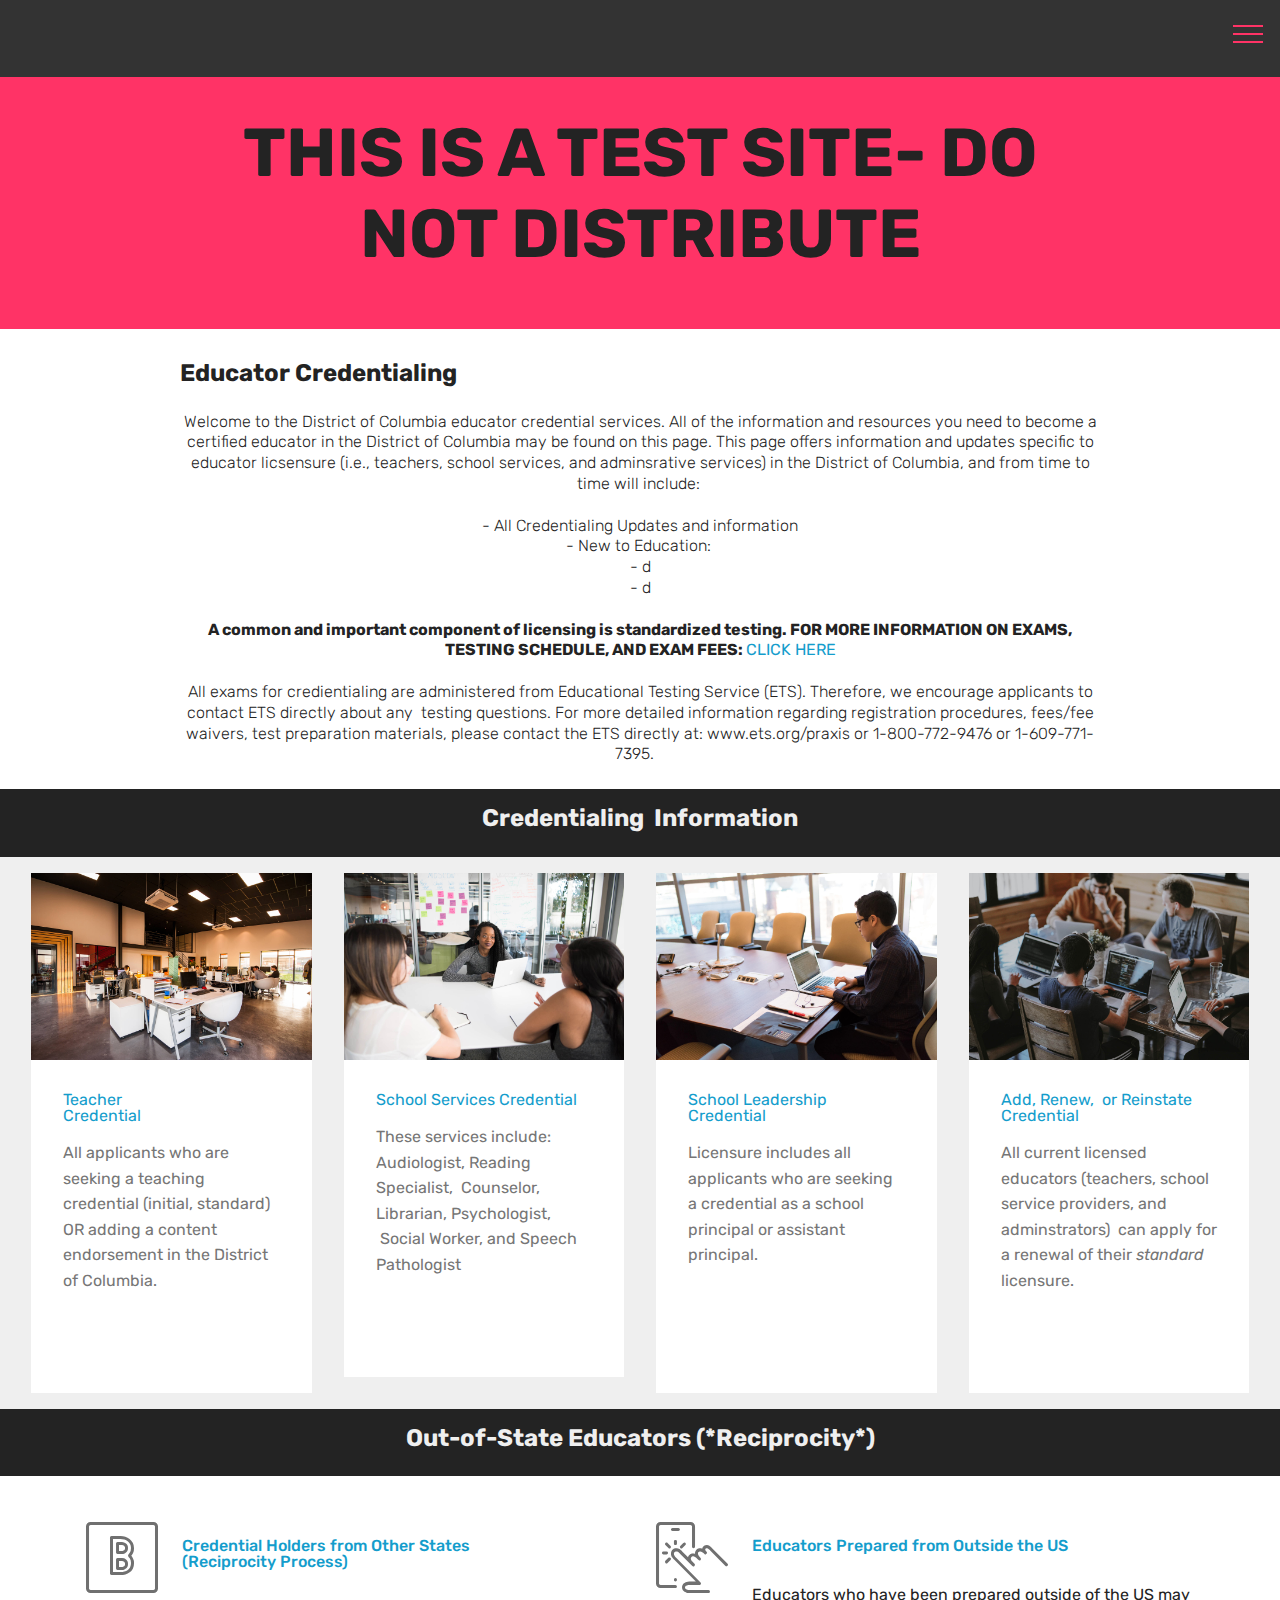
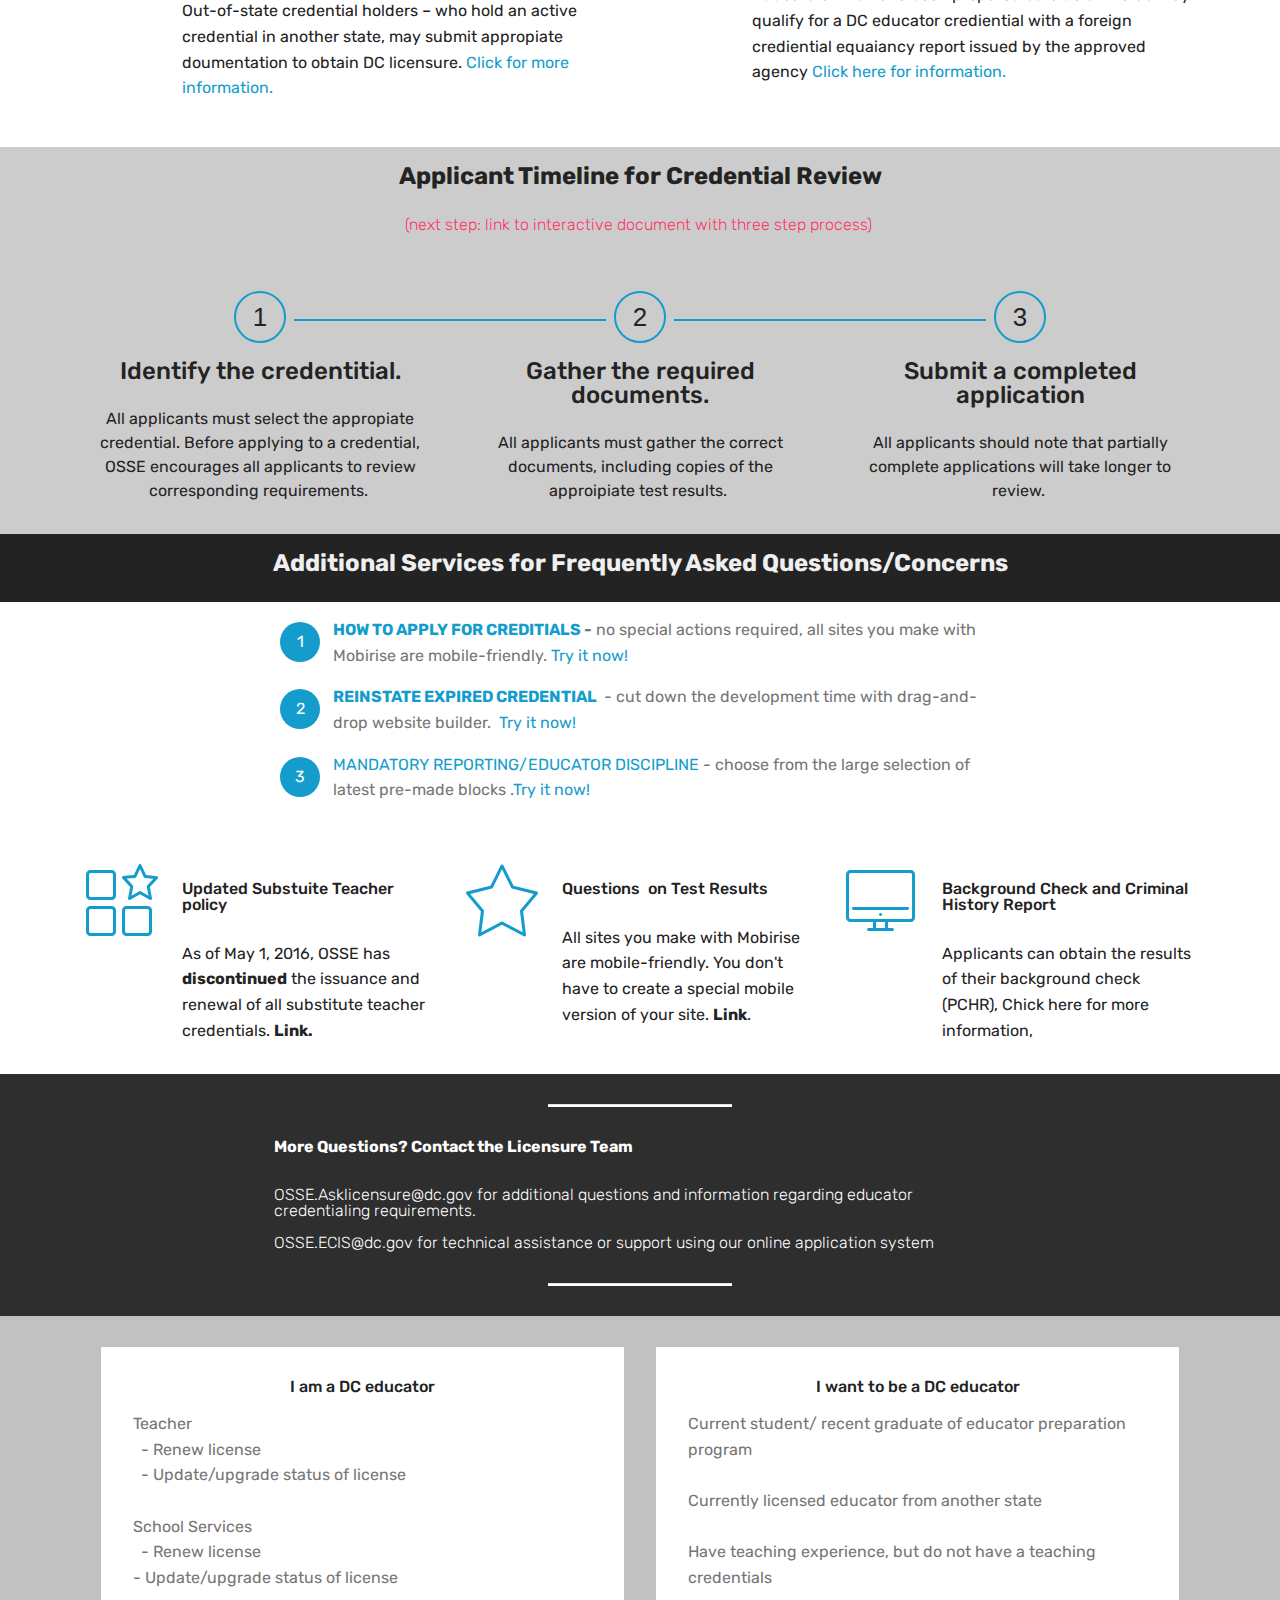
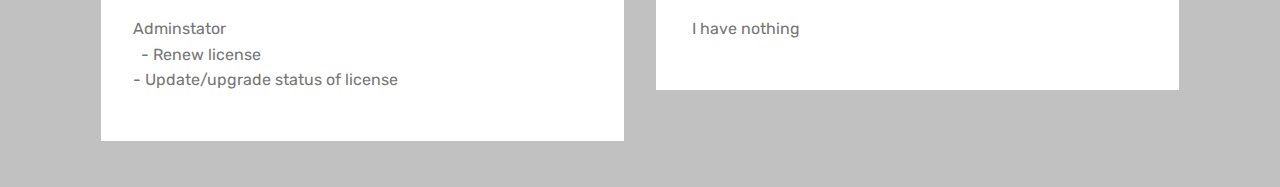
==== commit 03f8eb3e: "create github pages" ====
--- a/index.html
+++ b/index.html
@@ -72,7 +72,7 @@
     </nav>
 </section>
 
-<section class="engine"><a href="https://mobirise.info/f">easy site builder</a></section><section class="header1 cid-rux7HiuowQ" id="header16-d">
+<section class="engine"><a href="https://mobirise.info/n">free simple website templates</a></section><section class="header1 cid-rux7HiuowQ" id="header16-d">
 
     
 
@@ -102,7 +102,7 @@
         <div class="row justify-content-md-center">
             <div class="col-md-10 align-center">
                 <h1 class="mbr-section-title mbr-bold pb-3 mbr-fonts-style display-5">Educator Credentialing&nbsp;</h1>
-                <h3 class="mbr-section-subtitle mbr-light pb-3 mbr-fonts-style display-7">Welcome to the District of Columbia educator credential services webpage. All of the information and resources you need to become a certified educator in the District of Columbia may be found on this page.&nbsp;<span style="color: inherit; font-size: 1rem;">This page offers information and updates specific to certification in the District of Columbia, and&nbsp;</span><span style="color: inherit; font-size: 1rem;">from time to time will include:&nbsp;</span><br><br><div><span style="color: inherit; font-size: 1rem;">- d</span></div>- d<br><div><span style="color: inherit; font-size: 1rem;">- d</span></div><div><span style="color: inherit; font-size: 1rem;">- d</span></div><div><br><strong>FOR MORE INFOMATION ON EXAMS, TESTING SCHEDULE, AND EXAM FEES: <a href="https://osse.dc.gov/sites/default/files/dc/sites/osse/publication/attachments/Educator%20Testing%20Flyer_September%202018.pdf">CLICK HERE</a> <br></strong><br>All exams are administered from Educational Testing Service (ETS). For more detailed information regarding registration procedures, fees/fee waivers, test preparation materials, please contact the ETS directly at: www.ets.org/praxis or 1-800-772-9476 or 1-609-771-7395. &nbsp;&nbsp;</div></h3>
+                <h3 class="mbr-section-subtitle mbr-light pb-3 mbr-fonts-style display-7">Welcome to the District of Columbia educator credential services. All of the information and resources you need to become a certified educator in the District of Columbia may be found on this page.&nbsp;<span style="color: inherit; font-size: 1rem;">This page offers information and updates specific to educator licsensure (i.e., teachers, school services, and adminsrative services) in the District of Columbia, and&nbsp;</span><span style="color: inherit; font-size: 1rem;">from time to time will include:&nbsp;</span><br><br><div><span style="color: inherit; font-size: 1rem;">- All Credentialing Updates and information</span></div>- New to Education:&nbsp;<br><div><span style="color: inherit; font-size: 1rem;">- d</span></div><div><span style="color: inherit; font-size: 1rem;">- d</span></div><div><br><strong>A common and important component of licensing is standardized testing. FOR MORE INFORMATION ON EXAMS, TESTING SCHEDULE, AND EXAM FEES: <a href="https://osse.dc.gov/sites/default/files/dc/sites/osse/publication/attachments/Educator%20Testing%20Flyer_September%202018.pdf">CLICK HERE</a> <br></strong><br>All exams for credientialing are administered from Educational Testing Service (ETS). Therefore, we encourage applicants to contact ETS directly about any &nbsp;testing questions. For more detailed information regarding registration procedures, fees/fee waivers, test preparation materials, please contact the ETS directly at: www.ets.org/praxis or 1-800-772-9476 or 1-609-771-7395. &nbsp;&nbsp;</div></h3>
                 
                 
             </div>
--- a/assets/mobirise/css/mbr-additional.css
+++ b/assets/mobirise/css/mbr-additional.css
@@ -2193,9 +2193,18 @@
 .cid-ruBChkz3ow .mbr-text {
   color: #232323;
 }
+.cid-rwlifI7mkH {
+  padding-top: 30px;
+  padding-bottom: 0px;
+  background-color: #ffffff;
+}
+.cid-rwlifI7mkH .mbr-text,
+.cid-rwlifI7mkH blockquote {
+  color: #767676;
+}
 .cid-rwiULahCxA {
-  padding-top: 30px;
-  padding-bottom: 30px;
+  padding-top: 0px;
+  padding-bottom: 0px;
   background-color: #ffffff;
 }
 .cid-rwiULahCxA h4 {
@@ -2242,9 +2251,18 @@
 .cid-rw2jUksYjU .mbr-text P {
   text-align: left;
 }
+.cid-rwljpsrMli {
+  padding-top: 60px;
+  padding-bottom: 60px;
+  background-color: #ffffff;
+}
+.cid-rwljpsrMli .mbr-text,
+.cid-rwljpsrMli blockquote {
+  color: #767676;
+}
 .cid-rw2jlJTV1o {
-  padding-top: 30px;
-  padding-bottom: 30px;
+  padding-top: 15px;
+  padding-bottom: 15px;
   background-color: #ffffff;
 }
 .cid-rw2jlJTV1o h4 {
@@ -2323,6 +2341,408 @@
   padding-bottom: 30px;
   background-image: url("../../../assets/images/background4.jpg");
 }
+.cid-rwlKx1WuHX .navbar {
+  padding: .5rem 0;
+  background: #333333;
+  transition: none;
+  min-height: 77px;
+}
+.cid-rwlKx1WuHX .navbar-dropdown.bg-color.transparent.opened {
+  background: #333333;
+}
+.cid-rwlKx1WuHX a {
+  font-style: normal;
+}
+.cid-rwlKx1WuHX .nav-item span {
+  padding-right: 0.4em;
+  line-height: 0.5em;
+  vertical-align: text-bottom;
+  position: relative;
+  text-decoration: none;
+}
+.cid-rwlKx1WuHX .nav-item a {
+  display: -webkit-flex;
+  align-items: center;
+  justify-content: center;
+  padding: 0.7rem 0 !important;
+  margin: 0rem .65rem !important;
+  -webkit-align-items: center;
+  -webkit-justify-content: center;
+}
+.cid-rwlKx1WuHX .nav-item:focus,
+.cid-rwlKx1WuHX .nav-link:focus {
+  outline: none;
+}
+.cid-rwlKx1WuHX .btn {
+  padding: 0.4rem 1.5rem;
+  display: -webkit-inline-flex;
+  align-items: center;
+  -webkit-align-items: center;
+}
+.cid-rwlKx1WuHX .btn .mbr-iconfont {
+  font-size: 1.6rem;
+}
+.cid-rwlKx1WuHX .menu-logo {
+  margin-right: auto;
+}
+.cid-rwlKx1WuHX .menu-logo .navbar-brand {
+  display: flex;
+  margin-left: 5rem;
+  padding: 0;
+  transition: padding .2s;
+  min-height: 3.8rem;
+  -webkit-align-items: center;
+  align-items: center;
+}
+.cid-rwlKx1WuHX .menu-logo .navbar-brand .navbar-caption-wrap {
+  display: flex;
+  -webkit-align-items: center;
+  align-items: center;
+  word-break: break-word;
+  min-width: 7rem;
+  margin: .3rem 0;
+}
+.cid-rwlKx1WuHX .menu-logo .navbar-brand .navbar-caption-wrap .navbar-caption {
+  line-height: 1.2rem !important;
+  padding-right: 2rem;
+}
+.cid-rwlKx1WuHX .menu-logo .navbar-brand .navbar-logo {
+  font-size: 4rem;
+  transition: font-size 0.25s;
+}
+.cid-rwlKx1WuHX .menu-logo .navbar-brand .navbar-logo img {
+  display: flex;
+}
+.cid-rwlKx1WuHX .menu-logo .navbar-brand .navbar-logo .mbr-iconfont {
+  transition: font-size 0.25s;
+}
+.cid-rwlKx1WuHX .menu-logo .navbar-brand .navbar-logo a {
+  display: inline-flex;
+}
+.cid-rwlKx1WuHX .navbar-toggleable-sm .navbar-collapse {
+  justify-content: flex-end;
+  -webkit-justify-content: flex-end;
+  padding-right: 5rem;
+  width: auto;
+}
+.cid-rwlKx1WuHX .navbar-toggleable-sm .navbar-collapse .navbar-nav {
+  flex-wrap: wrap;
+  -webkit-flex-wrap: wrap;
+  padding-left: 0;
+}
+.cid-rwlKx1WuHX .navbar-toggleable-sm .navbar-collapse .navbar-nav .nav-item {
+  -webkit-align-self: center;
+  align-self: center;
+}
+.cid-rwlKx1WuHX .navbar-toggleable-sm .navbar-collapse .navbar-buttons {
+  padding-left: 0;
+  padding-bottom: 0;
+}
+.cid-rwlKx1WuHX .dropdown .dropdown-menu {
+  background: #333333;
+  display: none;
+  position: absolute;
+  min-width: 5rem;
+  padding-top: 1.4rem;
+  padding-bottom: 1.4rem;
+  text-align: left;
+}
+.cid-rwlKx1WuHX .dropdown .dropdown-menu .dropdown-item {
+  width: auto;
+  padding: 0.235em 1.5385em 0.235em 1.5385em !important;
+}
+.cid-rwlKx1WuHX .dropdown .dropdown-menu .dropdown-item::after {
+  right: 0.5rem;
+}
+.cid-rwlKx1WuHX .dropdown .dropdown-menu .dropdown-submenu {
+  margin: 0;
+}
+.cid-rwlKx1WuHX .dropdown.open > .dropdown-menu {
+  display: block;
+}
+.cid-rwlKx1WuHX .navbar-toggleable-sm.opened:after {
+  position: absolute;
+  width: 100vw;
+  height: 100vh;
+  content: '';
+  background-color: rgba(0, 0, 0, 0.1);
+  left: 0;
+  bottom: 0;
+  transform: translateY(100%);
+  -webkit-transform: translateY(100%);
+  z-index: 1000;
+}
+.cid-rwlKx1WuHX .navbar.navbar-short {
+  min-height: 60px;
+  transition: all .2s;
+}
+.cid-rwlKx1WuHX .navbar.navbar-short .navbar-toggler-right {
+  top: 20px;
+}
+.cid-rwlKx1WuHX .navbar.navbar-short .navbar-logo a {
+  font-size: 2.5rem !important;
+  line-height: 2.5rem;
+  transition: font-size 0.25s;
+}
+.cid-rwlKx1WuHX .navbar.navbar-short .navbar-logo a .mbr-iconfont {
+  font-size: 2.5rem !important;
+}
+.cid-rwlKx1WuHX .navbar.navbar-short .navbar-logo a img {
+  height: 3rem !important;
+}
+.cid-rwlKx1WuHX .navbar.navbar-short .navbar-brand {
+  min-height: 3rem;
+}
+.cid-rwlKx1WuHX button.navbar-toggler {
+  width: 31px;
+  height: 18px;
+  cursor: pointer;
+  transition: all .2s;
+  top: 1.5rem;
+  right: 1rem;
+}
+.cid-rwlKx1WuHX button.navbar-toggler:focus {
+  outline: none;
+}
+.cid-rwlKx1WuHX button.navbar-toggler .hamburger span {
+  position: absolute;
+  right: 0;
+  width: 30px;
+  height: 2px;
+  border-right: 5px;
+  background-color: #ff3366;
+}
+.cid-rwlKx1WuHX button.navbar-toggler .hamburger span:nth-child(1) {
+  top: 0;
+  transition: all .2s;
+}
+.cid-rwlKx1WuHX button.navbar-toggler .hamburger span:nth-child(2) {
+  top: 8px;
+  transition: all .15s;
+}
+.cid-rwlKx1WuHX button.navbar-toggler .hamburger span:nth-child(3) {
+  top: 8px;
+  transition: all .15s;
+}
+.cid-rwlKx1WuHX button.navbar-toggler .hamburger span:nth-child(4) {
+  top: 16px;
+  transition: all .2s;
+}
+.cid-rwlKx1WuHX nav.opened .hamburger span:nth-child(1) {
+  top: 8px;
+  width: 0;
+  opacity: 0;
+  right: 50%;
+  transition: all .2s;
+}
+.cid-rwlKx1WuHX nav.opened .hamburger span:nth-child(2) {
+  -webkit-transform: rotate(45deg);
+  transform: rotate(45deg);
+  transition: all .25s;
+}
+.cid-rwlKx1WuHX nav.opened .hamburger span:nth-child(3) {
+  -webkit-transform: rotate(-45deg);
+  transform: rotate(-45deg);
+  transition: all .25s;
+}
+.cid-rwlKx1WuHX nav.opened .hamburger span:nth-child(4) {
+  top: 8px;
+  width: 0;
+  opacity: 0;
+  right: 50%;
+  transition: all .2s;
+}
+.cid-rwlKx1WuHX .collapsed.navbar-expand {
+  flex-direction: column;
+  -webkit-flex-direction: column;
+}
+.cid-rwlKx1WuHX .collapsed .btn {
+  display: -webkit-flex;
+}
+.cid-rwlKx1WuHX .collapsed .navbar-collapse {
+  display: none !important;
+  padding-right: 0 !important;
+}
+.cid-rwlKx1WuHX .collapsed .navbar-collapse.collapsing,
+.cid-rwlKx1WuHX .collapsed .navbar-collapse.show {
+  display: block !important;
+}
+.cid-rwlKx1WuHX .collapsed .navbar-collapse.collapsing .navbar-nav,
+.cid-rwlKx1WuHX .collapsed .navbar-collapse.show .navbar-nav {
+  display: block;
+  text-align: center;
+}
+.cid-rwlKx1WuHX .collapsed .navbar-collapse.collapsing .navbar-nav .nav-item,
+.cid-rwlKx1WuHX .collapsed .navbar-collapse.show .navbar-nav .nav-item {
+  clear: both;
+}
+.cid-rwlKx1WuHX .collapsed .navbar-collapse.collapsing .navbar-nav .nav-item:last-child,
+.cid-rwlKx1WuHX .collapsed .navbar-collapse.show .navbar-nav .nav-item:last-child {
+  margin-bottom: 1rem;
+}
+.cid-rwlKx1WuHX .collapsed .navbar-collapse.collapsing .navbar-buttons,
+.cid-rwlKx1WuHX .collapsed .navbar-collapse.show .navbar-buttons {
+  text-align: center;
+}
+.cid-rwlKx1WuHX .collapsed .navbar-collapse.collapsing .navbar-buttons:last-child,
+.cid-rwlKx1WuHX .collapsed .navbar-collapse.show .navbar-buttons:last-child {
+  margin-bottom: 1rem;
+}
+.cid-rwlKx1WuHX .collapsed button.navbar-toggler {
+  display: block;
+}
+.cid-rwlKx1WuHX .collapsed .navbar-brand {
+  margin-left: 1rem !important;
+}
+.cid-rwlKx1WuHX .collapsed .navbar-toggleable-sm {
+  flex-direction: column;
+  -webkit-flex-direction: column;
+}
+.cid-rwlKx1WuHX .collapsed .dropdown .dropdown-menu {
+  width: 100%;
+  text-align: center;
+  position: relative;
+  opacity: 0;
+  overflow: hidden;
+  display: block;
+  height: 0;
+  visibility: hidden;
+  padding: 0;
+  transition-duration: .5s;
+  transition-property: opacity,padding,height;
+}
+.cid-rwlKx1WuHX .collapsed .dropdown.open > .dropdown-menu {
+  position: relative;
+  opacity: 1;
+  height: auto;
+  padding: 1.4rem 0;
+  visibility: visible;
+}
+.cid-rwlKx1WuHX .collapsed .dropdown .dropdown-submenu {
+  left: 0;
+  text-align: center;
+  width: 100%;
+}
+.cid-rwlKx1WuHX .collapsed .dropdown .dropdown-toggle[data-toggle="dropdown-submenu"]::after {
+  margin-top: 0;
+  position: inherit;
+  right: 0;
+  top: 50%;
+  display: inline-block;
+  width: 0;
+  height: 0;
+  margin-left: .3em;
+  vertical-align: middle;
+  content: "";
+  border-top: .30em solid;
+  border-right: .30em solid transparent;
+  border-left: .30em solid transparent;
+}
+@media (max-width: 991px) {
+  .cid-rwlKx1WuHX .navbar-expand {
+    flex-direction: column;
+    -webkit-flex-direction: column;
+  }
+  .cid-rwlKx1WuHX img {
+    height: 3.8rem !important;
+  }
+  .cid-rwlKx1WuHX .btn {
+    display: -webkit-flex;
+  }
+  .cid-rwlKx1WuHX button.navbar-toggler {
+    display: block;
+  }
+  .cid-rwlKx1WuHX .navbar-brand {
+    margin-left: 1rem !important;
+  }
+  .cid-rwlKx1WuHX .navbar-toggleable-sm {
+    flex-direction: column;
+    -webkit-flex-direction: column;
+  }
+  .cid-rwlKx1WuHX .navbar-collapse {
+    display: none !important;
+    padding-right: 0 !important;
+  }
+  .cid-rwlKx1WuHX .navbar-collapse.collapsing,
+  .cid-rwlKx1WuHX .navbar-collapse.show {
+    display: block !important;
+  }
+  .cid-rwlKx1WuHX .navbar-collapse.collapsing .navbar-nav,
+  .cid-rwlKx1WuHX .navbar-collapse.show .navbar-nav {
+    display: block;
+    text-align: center;
+  }
+  .cid-rwlKx1WuHX .navbar-collapse.collapsing .navbar-nav .nav-item,
+  .cid-rwlKx1WuHX .navbar-collapse.show .navbar-nav .nav-item {
+    clear: both;
+  }
+  .cid-rwlKx1WuHX .navbar-collapse.collapsing .navbar-nav .nav-item:last-child,
+  .cid-rwlKx1WuHX .navbar-collapse.show .navbar-nav .nav-item:last-child {
+    margin-bottom: 1rem;
+  }
+  .cid-rwlKx1WuHX .navbar-collapse.collapsing .navbar-buttons,
+  .cid-rwlKx1WuHX .navbar-collapse.show .navbar-buttons {
+    text-align: center;
+  }
+  .cid-rwlKx1WuHX .navbar-collapse.collapsing .navbar-buttons:last-child,
+  .cid-rwlKx1WuHX .navbar-collapse.show .navbar-buttons:last-child {
+    margin-bottom: 1rem;
+  }
+  .cid-rwlKx1WuHX .dropdown .dropdown-menu {
+    width: 100%;
+    text-align: center;
+    position: relative;
+    opacity: 0;
+    overflow: hidden;
+    display: block;
+    height: 0;
+    visibility: hidden;
+    padding: 0;
+    transition-duration: .5s;
+    transition-property: opacity,padding,height;
+  }
+  .cid-rwlKx1WuHX .dropdown.open > .dropdown-menu {
+    position: relative;
+    opacity: 1;
+    height: auto;
+    padding: 1.4rem 0;
+    visibility: visible;
+  }
+  .cid-rwlKx1WuHX .dropdown .dropdown-submenu {
+    left: 0;
+    text-align: center;
+    width: 100%;
+  }
+  .cid-rwlKx1WuHX .dropdown .dropdown-toggle[data-toggle="dropdown-submenu"]::after {
+    margin-top: 0;
+    position: inherit;
+    right: 0;
+    top: 50%;
+    display: inline-block;
+    width: 0;
+    height: 0;
+    margin-left: .3em;
+    vertical-align: middle;
+    content: "";
+    border-top: .30em solid;
+    border-right: .30em solid transparent;
+    border-left: .30em solid transparent;
+  }
+}
+@media (min-width: 767px) {
+  .cid-rwlKx1WuHX .menu-logo {
+    flex-shrink: 0;
+    -webkit-flex-shrink: 0;
+  }
+}
+.cid-rwlKx1WuHX .navbar-collapse {
+  flex-basis: auto;
+  -webkit-flex-basis: auto;
+}
+.cid-rwlKx1WuHX .nav-link:hover,
+.cid-rwlKx1WuHX .dropdown-item:hover {
+  color: #c1c1c1 !important;
+}
 .cid-ruxwmO9EJA {
   padding-top: 15px;
   padding-bottom: 0px;
@@ -2333,6 +2753,14 @@
 }
 .cid-ruxwmO9EJA H1 {
   text-align: left;
+}
+.cid-rwlMtlc3jx {
+  padding-top: 15px;
+  padding-bottom: 0px;
+  background-color: #ffffff;
+}
+.cid-rwlMtlc3jx .mbr-text {
+  color: #767676;
 }
 .cid-ruxnWLJd4l .navbar {
   padding: .5rem 0;
@@ -2737,12 +3165,12 @@
   color: #c1c1c1 !important;
 }
 .cid-ruxtOo05XC {
-  padding-top: 90px;
-  padding-bottom: 90px;
+  padding-top: 30px;
+  padding-bottom: 30px;
   background-color: #efefef;
 }
 .cid-ruxtOo05XC .card-box {
-  background-color: #ffffff;
+  background-color: #b2ccd2;
   padding: 2rem;
 }
 .cid-ruxtOo05XC h4 {
@@ -2770,6 +3198,9 @@
   width: 100%;
   overflow: hidden;
 }
+.cid-ruxtOo05XC P {
+  color: #232323;
+}
 .cid-ruxv0xlQuw {
   padding-top: 30px;
   padding-bottom: 30px;
@@ -2794,16 +3225,94 @@
     width: 100% !important;
   }
 }
+.cid-ruxv0xlQuw .section-text DIV {
+  text-align: left;
+}
 .cid-rv099GeBPB {
   padding-top: 30px;
   padding-bottom: 30px;
-  background-image: url("../../../assets/images/background413.jpg");
+  background-image: url("../../../assets/images/background48.jpg");
 }
 .cid-ruBS4yolaz {
   padding-top: 15px;
   padding-bottom: 15px;
   background-image: url("../../../assets/images/background8.jpg");
 }
+.cid-rwlQGVLNOr {
+  padding-top: 30px;
+  padding-bottom: 30px;
+  background-color: #efefef;
+}
+.cid-rwlQGVLNOr .mbr-section-subtitle {
+  color: #767676;
+}
+.cid-rwlQGVLNOr .btn {
+  margin: 0 0 .5rem 0;
+}
+.cid-rwlQGVLNOr .content-row {
+  flex-direction: row-reverse;
+  -webkit-flex-direction: row-reverse;
+}
+.cid-rwlQGVLNOr H2 {
+  color: #b1a374;
+}
+.cid-ruBS4CIzDM {
+  padding-top: 15px;
+  padding-bottom: 0px;
+  background-color: #ffffff;
+}
+.cid-ruBS4CIzDM P {
+  color: #767676;
+}
+.cid-ruBS4CIzDM H1 {
+  color: #ff3366;
+  text-align: left;
+}
+.cid-ruBS4CIzDM .mbr-text,
+.cid-ruBS4CIzDM .mbr-section-btn {
+  text-align: right;
+}
+.cid-ruBS4D7w0b {
+  padding-top: 0px;
+  padding-bottom: 0px;
+  background-color: #ffffff;
+}
+.cid-ruBS4D7w0b h4 {
+  text-align: left;
+  font-weight: 500;
+}
+.cid-ruBS4D7w0b p {
+  color: #767676;
+  text-align: left;
+  margin-bottom: 0;
+}
+.cid-ruBS4D7w0b .card-img {
+  text-align: left;
+  -webkit-flex: 1 0 auto;
+  flex: 1 0 auto;
+  width: auto;
+}
+.cid-ruBS4D7w0b .card-img span {
+  font-size: 72px;
+  color: #ff3366;
+}
+.cid-ruBS4D7w0b .card-box {
+  padding-left: 1rem;
+  word-break: break-word;
+  width: 100%;
+}
+@media (max-width: 991px) {
+  .cid-ruBS4D7w0b .card-img {
+    text-align: left;
+    padding-bottom: 0.75rem;
+  }
+  .cid-ruBS4D7w0b .card-box {
+    padding-left: 0;
+  }
+}
+.cid-ruBS4D7w0b P {
+  text-align: center;
+}
 .cid-ruBW6UxnXi {
   padding-top: 15px;
   padding-bottom: 0px;
@@ -2858,69 +3367,417 @@
     padding-left: 0;
   }
 }
-.cid-ruBS4CIzDM {
-  padding-top: 15px;
-  padding-bottom: 0px;
-  background-color: #ffffff;
-}
-.cid-ruBS4CIzDM P {
-  color: #767676;
-}
-.cid-ruBS4CIzDM H1 {
-  color: #ff3366;
-  text-align: left;
-}
-.cid-ruBS4CIzDM .mbr-text,
-.cid-ruBS4CIzDM .mbr-section-btn {
-  text-align: right;
-}
-.cid-ruBS4D7w0b {
-  padding-top: 0px;
-  padding-bottom: 0px;
-  background-color: #ffffff;
-}
-.cid-ruBS4D7w0b h4 {
-  text-align: left;
-  font-weight: 500;
-}
-.cid-ruBS4D7w0b p {
-  color: #767676;
-  text-align: left;
-  margin-bottom: 0;
-}
-.cid-ruBS4D7w0b .card-img {
-  text-align: left;
-  -webkit-flex: 1 0 auto;
-  flex: 1 0 auto;
-  width: auto;
-}
-.cid-ruBS4D7w0b .card-img span {
-  font-size: 72px;
-  color: #ff3366;
-}
-.cid-ruBS4D7w0b .card-box {
-  padding-left: 1rem;
-  word-break: break-word;
-  width: 100%;
-}
-@media (max-width: 991px) {
-  .cid-ruBS4D7w0b .card-img {
-    text-align: left;
-    padding-bottom: 0.75rem;
-  }
-  .cid-ruBS4D7w0b .card-box {
-    padding-left: 0;
-  }
-}
 .cid-ruBS4Hl1C3 {
   padding-top: 30px;
   padding-bottom: 30px;
   background-image: url("../../../assets/images/background4.jpg");
 }
+.cid-rwlK1c05hR .navbar {
+  padding: .5rem 0;
+  background: #333333;
+  transition: none;
+  min-height: 77px;
+}
+.cid-rwlK1c05hR .navbar-dropdown.bg-color.transparent.opened {
+  background: #333333;
+}
+.cid-rwlK1c05hR a {
+  font-style: normal;
+}
+.cid-rwlK1c05hR .nav-item span {
+  padding-right: 0.4em;
+  line-height: 0.5em;
+  vertical-align: text-bottom;
+  position: relative;
+  text-decoration: none;
+}
+.cid-rwlK1c05hR .nav-item a {
+  display: -webkit-flex;
+  align-items: center;
+  justify-content: center;
+  padding: 0.7rem 0 !important;
+  margin: 0rem .65rem !important;
+  -webkit-align-items: center;
+  -webkit-justify-content: center;
+}
+.cid-rwlK1c05hR .nav-item:focus,
+.cid-rwlK1c05hR .nav-link:focus {
+  outline: none;
+}
+.cid-rwlK1c05hR .btn {
+  padding: 0.4rem 1.5rem;
+  display: -webkit-inline-flex;
+  align-items: center;
+  -webkit-align-items: center;
+}
+.cid-rwlK1c05hR .btn .mbr-iconfont {
+  font-size: 1.6rem;
+}
+.cid-rwlK1c05hR .menu-logo {
+  margin-right: auto;
+}
+.cid-rwlK1c05hR .menu-logo .navbar-brand {
+  display: flex;
+  margin-left: 5rem;
+  padding: 0;
+  transition: padding .2s;
+  min-height: 3.8rem;
+  -webkit-align-items: center;
+  align-items: center;
+}
+.cid-rwlK1c05hR .menu-logo .navbar-brand .navbar-caption-wrap {
+  display: flex;
+  -webkit-align-items: center;
+  align-items: center;
+  word-break: break-word;
+  min-width: 7rem;
+  margin: .3rem 0;
+}
+.cid-rwlK1c05hR .menu-logo .navbar-brand .navbar-caption-wrap .navbar-caption {
+  line-height: 1.2rem !important;
+  padding-right: 2rem;
+}
+.cid-rwlK1c05hR .menu-logo .navbar-brand .navbar-logo {
+  font-size: 4rem;
+  transition: font-size 0.25s;
+}
+.cid-rwlK1c05hR .menu-logo .navbar-brand .navbar-logo img {
+  display: flex;
+}
+.cid-rwlK1c05hR .menu-logo .navbar-brand .navbar-logo .mbr-iconfont {
+  transition: font-size 0.25s;
+}
+.cid-rwlK1c05hR .menu-logo .navbar-brand .navbar-logo a {
+  display: inline-flex;
+}
+.cid-rwlK1c05hR .navbar-toggleable-sm .navbar-collapse {
+  justify-content: flex-end;
+  -webkit-justify-content: flex-end;
+  padding-right: 5rem;
+  width: auto;
+}
+.cid-rwlK1c05hR .navbar-toggleable-sm .navbar-collapse .navbar-nav {
+  flex-wrap: wrap;
+  -webkit-flex-wrap: wrap;
+  padding-left: 0;
+}
+.cid-rwlK1c05hR .navbar-toggleable-sm .navbar-collapse .navbar-nav .nav-item {
+  -webkit-align-self: center;
+  align-self: center;
+}
+.cid-rwlK1c05hR .navbar-toggleable-sm .navbar-collapse .navbar-buttons {
+  padding-left: 0;
+  padding-bottom: 0;
+}
+.cid-rwlK1c05hR .dropdown .dropdown-menu {
+  background: #333333;
+  display: none;
+  position: absolute;
+  min-width: 5rem;
+  padding-top: 1.4rem;
+  padding-bottom: 1.4rem;
+  text-align: left;
+}
+.cid-rwlK1c05hR .dropdown .dropdown-menu .dropdown-item {
+  width: auto;
+  padding: 0.235em 1.5385em 0.235em 1.5385em !important;
+}
+.cid-rwlK1c05hR .dropdown .dropdown-menu .dropdown-item::after {
+  right: 0.5rem;
+}
+.cid-rwlK1c05hR .dropdown .dropdown-menu .dropdown-submenu {
+  margin: 0;
+}
+.cid-rwlK1c05hR .dropdown.open > .dropdown-menu {
+  display: block;
+}
+.cid-rwlK1c05hR .navbar-toggleable-sm.opened:after {
+  position: absolute;
+  width: 100vw;
+  height: 100vh;
+  content: '';
+  background-color: rgba(0, 0, 0, 0.1);
+  left: 0;
+  bottom: 0;
+  transform: translateY(100%);
+  -webkit-transform: translateY(100%);
+  z-index: 1000;
+}
+.cid-rwlK1c05hR .navbar.navbar-short {
+  min-height: 60px;
+  transition: all .2s;
+}
+.cid-rwlK1c05hR .navbar.navbar-short .navbar-toggler-right {
+  top: 20px;
+}
+.cid-rwlK1c05hR .navbar.navbar-short .navbar-logo a {
+  font-size: 2.5rem !important;
+  line-height: 2.5rem;
+  transition: font-size 0.25s;
+}
+.cid-rwlK1c05hR .navbar.navbar-short .navbar-logo a .mbr-iconfont {
+  font-size: 2.5rem !important;
+}
+.cid-rwlK1c05hR .navbar.navbar-short .navbar-logo a img {
+  height: 3rem !important;
+}
+.cid-rwlK1c05hR .navbar.navbar-short .navbar-brand {
+  min-height: 3rem;
+}
+.cid-rwlK1c05hR button.navbar-toggler {
+  width: 31px;
+  height: 18px;
+  cursor: pointer;
+  transition: all .2s;
+  top: 1.5rem;
+  right: 1rem;
+}
+.cid-rwlK1c05hR button.navbar-toggler:focus {
+  outline: none;
+}
+.cid-rwlK1c05hR button.navbar-toggler .hamburger span {
+  position: absolute;
+  right: 0;
+  width: 30px;
+  height: 2px;
+  border-right: 5px;
+  background-color: #ff3366;
+}
+.cid-rwlK1c05hR button.navbar-toggler .hamburger span:nth-child(1) {
+  top: 0;
+  transition: all .2s;
+}
+.cid-rwlK1c05hR button.navbar-toggler .hamburger span:nth-child(2) {
+  top: 8px;
+  transition: all .15s;
+}
+.cid-rwlK1c05hR button.navbar-toggler .hamburger span:nth-child(3) {
+  top: 8px;
+  transition: all .15s;
+}
+.cid-rwlK1c05hR button.navbar-toggler .hamburger span:nth-child(4) {
+  top: 16px;
+  transition: all .2s;
+}
+.cid-rwlK1c05hR nav.opened .hamburger span:nth-child(1) {
+  top: 8px;
+  width: 0;
+  opacity: 0;
+  right: 50%;
+  transition: all .2s;
+}
+.cid-rwlK1c05hR nav.opened .hamburger span:nth-child(2) {
+  -webkit-transform: rotate(45deg);
+  transform: rotate(45deg);
+  transition: all .25s;
+}
+.cid-rwlK1c05hR nav.opened .hamburger span:nth-child(3) {
+  -webkit-transform: rotate(-45deg);
+  transform: rotate(-45deg);
+  transition: all .25s;
+}
+.cid-rwlK1c05hR nav.opened .hamburger span:nth-child(4) {
+  top: 8px;
+  width: 0;
+  opacity: 0;
+  right: 50%;
+  transition: all .2s;
+}
+.cid-rwlK1c05hR .collapsed.navbar-expand {
+  flex-direction: column;
+  -webkit-flex-direction: column;
+}
+.cid-rwlK1c05hR .collapsed .btn {
+  display: -webkit-flex;
+}
+.cid-rwlK1c05hR .collapsed .navbar-collapse {
+  display: none !important;
+  padding-right: 0 !important;
+}
+.cid-rwlK1c05hR .collapsed .navbar-collapse.collapsing,
+.cid-rwlK1c05hR .collapsed .navbar-collapse.show {
+  display: block !important;
+}
+.cid-rwlK1c05hR .collapsed .navbar-collapse.collapsing .navbar-nav,
+.cid-rwlK1c05hR .collapsed .navbar-collapse.show .navbar-nav {
+  display: block;
+  text-align: center;
+}
+.cid-rwlK1c05hR .collapsed .navbar-collapse.collapsing .navbar-nav .nav-item,
+.cid-rwlK1c05hR .collapsed .navbar-collapse.show .navbar-nav .nav-item {
+  clear: both;
+}
+.cid-rwlK1c05hR .collapsed .navbar-collapse.collapsing .navbar-nav .nav-item:last-child,
+.cid-rwlK1c05hR .collapsed .navbar-collapse.show .navbar-nav .nav-item:last-child {
+  margin-bottom: 1rem;
+}
+.cid-rwlK1c05hR .collapsed .navbar-collapse.collapsing .navbar-buttons,
+.cid-rwlK1c05hR .collapsed .navbar-collapse.show .navbar-buttons {
+  text-align: center;
+}
+.cid-rwlK1c05hR .collapsed .navbar-collapse.collapsing .navbar-buttons:last-child,
+.cid-rwlK1c05hR .collapsed .navbar-collapse.show .navbar-buttons:last-child {
+  margin-bottom: 1rem;
+}
+.cid-rwlK1c05hR .collapsed button.navbar-toggler {
+  display: block;
+}
+.cid-rwlK1c05hR .collapsed .navbar-brand {
+  margin-left: 1rem !important;
+}
+.cid-rwlK1c05hR .collapsed .navbar-toggleable-sm {
+  flex-direction: column;
+  -webkit-flex-direction: column;
+}
+.cid-rwlK1c05hR .collapsed .dropdown .dropdown-menu {
+  width: 100%;
+  text-align: center;
+  position: relative;
+  opacity: 0;
+  overflow: hidden;
+  display: block;
+  height: 0;
+  visibility: hidden;
+  padding: 0;
+  transition-duration: .5s;
+  transition-property: opacity,padding,height;
+}
+.cid-rwlK1c05hR .collapsed .dropdown.open > .dropdown-menu {
+  position: relative;
+  opacity: 1;
+  height: auto;
+  padding: 1.4rem 0;
+  visibility: visible;
+}
+.cid-rwlK1c05hR .collapsed .dropdown .dropdown-submenu {
+  left: 0;
+  text-align: center;
+  width: 100%;
+}
+.cid-rwlK1c05hR .collapsed .dropdown .dropdown-toggle[data-toggle="dropdown-submenu"]::after {
+  margin-top: 0;
+  position: inherit;
+  right: 0;
+  top: 50%;
+  display: inline-block;
+  width: 0;
+  height: 0;
+  margin-left: .3em;
+  vertical-align: middle;
+  content: "";
+  border-top: .30em solid;
+  border-right: .30em solid transparent;
+  border-left: .30em solid transparent;
+}
+@media (max-width: 991px) {
+  .cid-rwlK1c05hR .navbar-expand {
+    flex-direction: column;
+    -webkit-flex-direction: column;
+  }
+  .cid-rwlK1c05hR img {
+    height: 3.8rem !important;
+  }
+  .cid-rwlK1c05hR .btn {
+    display: -webkit-flex;
+  }
+  .cid-rwlK1c05hR button.navbar-toggler {
+    display: block;
+  }
+  .cid-rwlK1c05hR .navbar-brand {
+    margin-left: 1rem !important;
+  }
+  .cid-rwlK1c05hR .navbar-toggleable-sm {
+    flex-direction: column;
+    -webkit-flex-direction: column;
+  }
+  .cid-rwlK1c05hR .navbar-collapse {
+    display: none !important;
+    padding-right: 0 !important;
+  }
+  .cid-rwlK1c05hR .navbar-collapse.collapsing,
+  .cid-rwlK1c05hR .navbar-collapse.show {
+    display: block !important;
+  }
+  .cid-rwlK1c05hR .navbar-collapse.collapsing .navbar-nav,
+  .cid-rwlK1c05hR .navbar-collapse.show .navbar-nav {
+    display: block;
+    text-align: center;
+  }
+  .cid-rwlK1c05hR .navbar-collapse.collapsing .navbar-nav .nav-item,
+  .cid-rwlK1c05hR .navbar-collapse.show .navbar-nav .nav-item {
+    clear: both;
+  }
+  .cid-rwlK1c05hR .navbar-collapse.collapsing .navbar-nav .nav-item:last-child,
+  .cid-rwlK1c05hR .navbar-collapse.show .navbar-nav .nav-item:last-child {
+    margin-bottom: 1rem;
+  }
+  .cid-rwlK1c05hR .navbar-collapse.collapsing .navbar-buttons,
+  .cid-rwlK1c05hR .navbar-collapse.show .navbar-buttons {
+    text-align: center;
+  }
+  .cid-rwlK1c05hR .navbar-collapse.collapsing .navbar-buttons:last-child,
+  .cid-rwlK1c05hR .navbar-collapse.show .navbar-buttons:last-child {
+    margin-bottom: 1rem;
+  }
+  .cid-rwlK1c05hR .dropdown .dropdown-menu {
+    width: 100%;
+    text-align: center;
+    position: relative;
+    opacity: 0;
+    overflow: hidden;
+    display: block;
+    height: 0;
+    visibility: hidden;
+    padding: 0;
+    transition-duration: .5s;
+    transition-property: opacity,padding,height;
+  }
+  .cid-rwlK1c05hR .dropdown.open > .dropdown-menu {
+    position: relative;
+    opacity: 1;
+    height: auto;
+    padding: 1.4rem 0;
+    visibility: visible;
+  }
+  .cid-rwlK1c05hR .dropdown .dropdown-submenu {
+    left: 0;
+    text-align: center;
+    width: 100%;
+  }
+  .cid-rwlK1c05hR .dropdown .dropdown-toggle[data-toggle="dropdown-submenu"]::after {
+    margin-top: 0;
+    position: inherit;
+    right: 0;
+    top: 50%;
+    display: inline-block;
+    width: 0;
+    height: 0;
+    margin-left: .3em;
+    vertical-align: middle;
+    content: "";
+    border-top: .30em solid;
+    border-right: .30em solid transparent;
+    border-left: .30em solid transparent;
+  }
+}
+@media (min-width: 767px) {
+  .cid-rwlK1c05hR .menu-logo {
+    flex-shrink: 0;
+    -webkit-flex-shrink: 0;
+  }
+}
+.cid-rwlK1c05hR .navbar-collapse {
+  flex-basis: auto;
+  -webkit-flex-basis: auto;
+}
+.cid-rwlK1c05hR .nav-link:hover,
+.cid-rwlK1c05hR .dropdown-item:hover {
+  color: #c1c1c1 !important;
+}
 .cid-ruBYsRIFpg {
   padding-top: 15px;
   padding-bottom: 15px;
-  background-image: url("../../../assets/images/background8.jpg");
+  background-image: url("../../../assets/images/background4.jpg");
 }
 .cid-ruBYsSjO0G {
   padding-top: 15px;
@@ -2937,102 +3794,58 @@
 .cid-ruBYsSjO0G .mbr-text,
 .cid-ruBYsSjO0G .mbr-section-btn {
   text-align: right;
-}
-.cid-ruBYsT606D {
-  padding-top: 30px;
-  padding-bottom: 30px;
+  color: #232323;
+}
+.cid-rwlpIx2mQE {
+  padding-top: 15px;
+  padding-bottom: 15px;
   background-color: #ffffff;
 }
-.cid-ruBYsT606D h4 {
-  text-align: left;
-  font-weight: 500;
-}
-.cid-ruBYsT606D p {
+.cid-rwlpIx2mQE .mbr-text {
+  color: #232323;
+}
+.cid-rwlpgRPluv {
+  padding-top: 60px;
+  padding-bottom: 60px;
+  background-color: #ffffff;
+}
+.cid-rwlpgRPluv .counter-container {
   color: #767676;
-  text-align: left;
+}
+.cid-rwlpgRPluv .counter-container ol {
   margin-bottom: 0;
-}
-.cid-ruBYsT606D .card-img {
-  text-align: left;
-  -webkit-flex: 1 0 auto;
-  flex: 1 0 auto;
-  width: auto;
-}
-.cid-ruBYsT606D .card-img span {
-  font-size: 72px;
-  color: #ff3366;
-}
-.cid-ruBYsT606D .card-box {
-  padding-left: 1rem;
-  word-break: break-word;
-  width: 100%;
-}
-@media (max-width: 991px) {
-  .cid-ruBYsT606D .card-img {
-    text-align: left;
-    padding-bottom: 0.75rem;
-  }
-  .cid-ruBYsT606D .card-box {
-    padding-left: 0;
-  }
-}
-.cid-ruBYsU2AFL {
-  padding-top: 15px;
-  padding-bottom: 0px;
-  background-color: #ffffff;
-}
-.cid-ruBYsU2AFL P {
-  color: #767676;
-}
-.cid-ruBYsU2AFL H1 {
-  color: #ff3366;
-  text-align: left;
-}
-.cid-ruBYsU2AFL .mbr-text,
-.cid-ruBYsU2AFL .mbr-section-btn {
-  text-align: right;
-}
-.cid-ruBYsUwLXO {
+  counter-reset: myCounter;
+}
+.cid-rwlpgRPluv .counter-container ol li {
+  margin-bottom: 1rem;
+}
+.cid-rwlpgRPluv .counter-container ol li {
+  list-style: none;
+  padding-left: .5rem;
+}
+.cid-rwlpgRPluv .counter-container ol li:before {
+  position: absolute;
+  left: 0px;
+  margin-top: -10px;
+  counter-increment: myCounter;
+  content: counter(myCounter);
+  display: inline-block;
+  text-align: center;
+  margin: 5px 10px;
+  line-height: 40px;
+  transition: all .2s;
+  color: #ffffff;
+  background: #ff3366;
+  width: 40px;
+  height: 40px;
+  border-radius: 50%;
+}
+.cid-rwlpgRPluv .mbr-text {
+  color: #232323;
+}
+.cid-ruD1griXuy {
   padding-top: 0px;
   padding-bottom: 0px;
-  background-color: #ffffff;
-}
-.cid-ruBYsUwLXO h4 {
-  text-align: left;
-  font-weight: 500;
-}
-.cid-ruBYsUwLXO p {
-  color: #767676;
-  text-align: left;
-  margin-bottom: 0;
-}
-.cid-ruBYsUwLXO .card-img {
-  text-align: left;
-  -webkit-flex: 1 0 auto;
-  flex: 1 0 auto;
-  width: auto;
-}
-.cid-ruBYsUwLXO .card-img span {
-  font-size: 72px;
-  color: #ff3366;
-}
-.cid-ruBYsUwLXO .card-box {
-  padding-left: 1rem;
-  word-break: break-word;
-  width: 100%;
-}
-@media (max-width: 991px) {
-  .cid-ruBYsUwLXO .card-img {
-    text-align: left;
-    padding-bottom: 0.75rem;
-  }
-  .cid-ruBYsUwLXO .card-box {
-    padding-left: 0;
-  }
-}
-.cid-ruD1griXuy {
-  padding-top: 45px;
-  padding-bottom: 45px;
   background-color: #f9f9f9;
 }
 .cid-ruD1griXuy .mbr-section-subtitle {
@@ -3109,10 +3922,495 @@
     margin-left: 0 !important;
   }
 }
+.cid-rwlqqekVto {
+  padding-top: 60px;
+  padding-bottom: 60px;
+  background-color: #ffffff;
+}
+.cid-rwlqqekVto .mbr-text {
+  color: #232323;
+}
+.cid-rwltgS0Rsm {
+  padding-top: 60px;
+  padding-bottom: 60px;
+  background-color: #ffffff;
+}
+.cid-rwltgS0Rsm .mbr-text {
+  color: #232323;
+}
+.cid-ruBYsU2AFL {
+  padding-top: 15px;
+  padding-bottom: 0px;
+  background-color: #ffffff;
+}
+.cid-ruBYsU2AFL P {
+  color: #767676;
+}
+.cid-ruBYsU2AFL H1 {
+  color: #149dcc;
+  text-align: left;
+}
+.cid-ruBYsU2AFL .mbr-text,
+.cid-ruBYsU2AFL .mbr-section-btn {
+  text-align: right;
+  color: #232323;
+}
+.cid-rwlyn7YX72 {
+  padding-top: 15px;
+  padding-bottom: 0px;
+  background-color: #ffffff;
+}
+.cid-rwlyn7YX72 .mbr-text {
+  color: #232323;
+}
+.cid-rwlyn7YX72 .mbr-text p {
+  background: #ffffff;
+}
+.cid-rwlzulPHLn {
+  padding-top: 60px;
+  padding-bottom: 60px;
+  background-color: #ffffff;
+}
+.cid-rwlzulPHLn .counter-container {
+  color: #767676;
+}
+.cid-rwlzulPHLn .counter-container ol {
+  margin-bottom: 0;
+  counter-reset: myCounter;
+}
+.cid-rwlzulPHLn .counter-container ol li {
+  margin-bottom: 1rem;
+}
+.cid-rwlzulPHLn .counter-container ol li {
+  list-style: none;
+  padding-left: .5rem;
+}
+.cid-rwlzulPHLn .counter-container ol li:before {
+  position: absolute;
+  left: 0px;
+  margin-top: -10px;
+  counter-increment: myCounter;
+  content: counter(myCounter);
+  display: inline-block;
+  text-align: center;
+  margin: 5px 10px;
+  line-height: 40px;
+  transition: all .2s;
+  color: #ffffff;
+  background: #149dcc;
+  width: 40px;
+  height: 40px;
+  border-radius: 50%;
+}
+.cid-rwlzulPHLn .mbr-text {
+  color: #232323;
+}
 .cid-ruBYsViGB1 {
   padding-top: 30px;
   padding-bottom: 30px;
   background-image: url("../../../assets/images/background4.jpg");
+}
+.cid-rwlKDlxq1c .navbar {
+  padding: .5rem 0;
+  background: #333333;
+  transition: none;
+  min-height: 77px;
+}
+.cid-rwlKDlxq1c .navbar-dropdown.bg-color.transparent.opened {
+  background: #333333;
+}
+.cid-rwlKDlxq1c a {
+  font-style: normal;
+}
+.cid-rwlKDlxq1c .nav-item span {
+  padding-right: 0.4em;
+  line-height: 0.5em;
+  vertical-align: text-bottom;
+  position: relative;
+  text-decoration: none;
+}
+.cid-rwlKDlxq1c .nav-item a {
+  display: -webkit-flex;
+  align-items: center;
+  justify-content: center;
+  padding: 0.7rem 0 !important;
+  margin: 0rem .65rem !important;
+  -webkit-align-items: center;
+  -webkit-justify-content: center;
+}
+.cid-rwlKDlxq1c .nav-item:focus,
+.cid-rwlKDlxq1c .nav-link:focus {
+  outline: none;
+}
+.cid-rwlKDlxq1c .btn {
+  padding: 0.4rem 1.5rem;
+  display: -webkit-inline-flex;
+  align-items: center;
+  -webkit-align-items: center;
+}
+.cid-rwlKDlxq1c .btn .mbr-iconfont {
+  font-size: 1.6rem;
+}
+.cid-rwlKDlxq1c .menu-logo {
+  margin-right: auto;
+}
+.cid-rwlKDlxq1c .menu-logo .navbar-brand {
+  display: flex;
+  margin-left: 5rem;
+  padding: 0;
+  transition: padding .2s;
+  min-height: 3.8rem;
+  -webkit-align-items: center;
+  align-items: center;
+}
+.cid-rwlKDlxq1c .menu-logo .navbar-brand .navbar-caption-wrap {
+  display: flex;
+  -webkit-align-items: center;
+  align-items: center;
+  word-break: break-word;
+  min-width: 7rem;
+  margin: .3rem 0;
+}
+.cid-rwlKDlxq1c .menu-logo .navbar-brand .navbar-caption-wrap .navbar-caption {
+  line-height: 1.2rem !important;
+  padding-right: 2rem;
+}
+.cid-rwlKDlxq1c .menu-logo .navbar-brand .navbar-logo {
+  font-size: 4rem;
+  transition: font-size 0.25s;
+}
+.cid-rwlKDlxq1c .menu-logo .navbar-brand .navbar-logo img {
+  display: flex;
+}
+.cid-rwlKDlxq1c .menu-logo .navbar-brand .navbar-logo .mbr-iconfont {
+  transition: font-size 0.25s;
+}
+.cid-rwlKDlxq1c .menu-logo .navbar-brand .navbar-logo a {
+  display: inline-flex;
+}
+.cid-rwlKDlxq1c .navbar-toggleable-sm .navbar-collapse {
+  justify-content: flex-end;
+  -webkit-justify-content: flex-end;
+  padding-right: 5rem;
+  width: auto;
+}
+.cid-rwlKDlxq1c .navbar-toggleable-sm .navbar-collapse .navbar-nav {
+  flex-wrap: wrap;
+  -webkit-flex-wrap: wrap;
+  padding-left: 0;
+}
+.cid-rwlKDlxq1c .navbar-toggleable-sm .navbar-collapse .navbar-nav .nav-item {
+  -webkit-align-self: center;
+  align-self: center;
+}
+.cid-rwlKDlxq1c .navbar-toggleable-sm .navbar-collapse .navbar-buttons {
+  padding-left: 0;
+  padding-bottom: 0;
+}
+.cid-rwlKDlxq1c .dropdown .dropdown-menu {
+  background: #333333;
+  display: none;
+  position: absolute;
+  min-width: 5rem;
+  padding-top: 1.4rem;
+  padding-bottom: 1.4rem;
+  text-align: left;
+}
+.cid-rwlKDlxq1c .dropdown .dropdown-menu .dropdown-item {
+  width: auto;
+  padding: 0.235em 1.5385em 0.235em 1.5385em !important;
+}
+.cid-rwlKDlxq1c .dropdown .dropdown-menu .dropdown-item::after {
+  right: 0.5rem;
+}
+.cid-rwlKDlxq1c .dropdown .dropdown-menu .dropdown-submenu {
+  margin: 0;
+}
+.cid-rwlKDlxq1c .dropdown.open > .dropdown-menu {
+  display: block;
+}
+.cid-rwlKDlxq1c .navbar-toggleable-sm.opened:after {
+  position: absolute;
+  width: 100vw;
+  height: 100vh;
+  content: '';
+  background-color: rgba(0, 0, 0, 0.1);
+  left: 0;
+  bottom: 0;
+  transform: translateY(100%);
+  -webkit-transform: translateY(100%);
+  z-index: 1000;
+}
+.cid-rwlKDlxq1c .navbar.navbar-short {
+  min-height: 60px;
+  transition: all .2s;
+}
+.cid-rwlKDlxq1c .navbar.navbar-short .navbar-toggler-right {
+  top: 20px;
+}
+.cid-rwlKDlxq1c .navbar.navbar-short .navbar-logo a {
+  font-size: 2.5rem !important;
+  line-height: 2.5rem;
+  transition: font-size 0.25s;
+}
+.cid-rwlKDlxq1c .navbar.navbar-short .navbar-logo a .mbr-iconfont {
+  font-size: 2.5rem !important;
+}
+.cid-rwlKDlxq1c .navbar.navbar-short .navbar-logo a img {
+  height: 3rem !important;
+}
+.cid-rwlKDlxq1c .navbar.navbar-short .navbar-brand {
+  min-height: 3rem;
+}
+.cid-rwlKDlxq1c button.navbar-toggler {
+  width: 31px;
+  height: 18px;
+  cursor: pointer;
+  transition: all .2s;
+  top: 1.5rem;
+  right: 1rem;
+}
+.cid-rwlKDlxq1c button.navbar-toggler:focus {
+  outline: none;
+}
+.cid-rwlKDlxq1c button.navbar-toggler .hamburger span {
+  position: absolute;
+  right: 0;
+  width: 30px;
+  height: 2px;
+  border-right: 5px;
+  background-color: #ff3366;
+}
+.cid-rwlKDlxq1c button.navbar-toggler .hamburger span:nth-child(1) {
+  top: 0;
+  transition: all .2s;
+}
+.cid-rwlKDlxq1c button.navbar-toggler .hamburger span:nth-child(2) {
+  top: 8px;
+  transition: all .15s;
+}
+.cid-rwlKDlxq1c button.navbar-toggler .hamburger span:nth-child(3) {
+  top: 8px;
+  transition: all .15s;
+}
+.cid-rwlKDlxq1c button.navbar-toggler .hamburger span:nth-child(4) {
+  top: 16px;
+  transition: all .2s;
+}
+.cid-rwlKDlxq1c nav.opened .hamburger span:nth-child(1) {
+  top: 8px;
+  width: 0;
+  opacity: 0;
+  right: 50%;
+  transition: all .2s;
+}
+.cid-rwlKDlxq1c nav.opened .hamburger span:nth-child(2) {
+  -webkit-transform: rotate(45deg);
+  transform: rotate(45deg);
+  transition: all .25s;
+}
+.cid-rwlKDlxq1c nav.opened .hamburger span:nth-child(3) {
+  -webkit-transform: rotate(-45deg);
+  transform: rotate(-45deg);
+  transition: all .25s;
+}
+.cid-rwlKDlxq1c nav.opened .hamburger span:nth-child(4) {
+  top: 8px;
+  width: 0;
+  opacity: 0;
+  right: 50%;
+  transition: all .2s;
+}
+.cid-rwlKDlxq1c .collapsed.navbar-expand {
+  flex-direction: column;
+  -webkit-flex-direction: column;
+}
+.cid-rwlKDlxq1c .collapsed .btn {
+  display: -webkit-flex;
+}
+.cid-rwlKDlxq1c .collapsed .navbar-collapse {
+  display: none !important;
+  padding-right: 0 !important;
+}
+.cid-rwlKDlxq1c .collapsed .navbar-collapse.collapsing,
+.cid-rwlKDlxq1c .collapsed .navbar-collapse.show {
+  display: block !important;
+}
+.cid-rwlKDlxq1c .collapsed .navbar-collapse.collapsing .navbar-nav,
+.cid-rwlKDlxq1c .collapsed .navbar-collapse.show .navbar-nav {
+  display: block;
+  text-align: center;
+}
+.cid-rwlKDlxq1c .collapsed .navbar-collapse.collapsing .navbar-nav .nav-item,
+.cid-rwlKDlxq1c .collapsed .navbar-collapse.show .navbar-nav .nav-item {
+  clear: both;
+}
+.cid-rwlKDlxq1c .collapsed .navbar-collapse.collapsing .navbar-nav .nav-item:last-child,
+.cid-rwlKDlxq1c .collapsed .navbar-collapse.show .navbar-nav .nav-item:last-child {
+  margin-bottom: 1rem;
+}
+.cid-rwlKDlxq1c .collapsed .navbar-collapse.collapsing .navbar-buttons,
+.cid-rwlKDlxq1c .collapsed .navbar-collapse.show .navbar-buttons {
+  text-align: center;
+}
+.cid-rwlKDlxq1c .collapsed .navbar-collapse.collapsing .navbar-buttons:last-child,
+.cid-rwlKDlxq1c .collapsed .navbar-collapse.show .navbar-buttons:last-child {
+  margin-bottom: 1rem;
+}
+.cid-rwlKDlxq1c .collapsed button.navbar-toggler {
+  display: block;
+}
+.cid-rwlKDlxq1c .collapsed .navbar-brand {
+  margin-left: 1rem !important;
+}
+.cid-rwlKDlxq1c .collapsed .navbar-toggleable-sm {
+  flex-direction: column;
+  -webkit-flex-direction: column;
+}
+.cid-rwlKDlxq1c .collapsed .dropdown .dropdown-menu {
+  width: 100%;
+  text-align: center;
+  position: relative;
+  opacity: 0;
+  overflow: hidden;
+  display: block;
+  height: 0;
+  visibility: hidden;
+  padding: 0;
+  transition-duration: .5s;
+  transition-property: opacity,padding,height;
+}
+.cid-rwlKDlxq1c .collapsed .dropdown.open > .dropdown-menu {
+  position: relative;
+  opacity: 1;
+  height: auto;
+  padding: 1.4rem 0;
+  visibility: visible;
+}
+.cid-rwlKDlxq1c .collapsed .dropdown .dropdown-submenu {
+  left: 0;
+  text-align: center;
+  width: 100%;
+}
+.cid-rwlKDlxq1c .collapsed .dropdown .dropdown-toggle[data-toggle="dropdown-submenu"]::after {
+  margin-top: 0;
+  position: inherit;
+  right: 0;
+  top: 50%;
+  display: inline-block;
+  width: 0;
+  height: 0;
+  margin-left: .3em;
+  vertical-align: middle;
+  content: "";
+  border-top: .30em solid;
+  border-right: .30em solid transparent;
+  border-left: .30em solid transparent;
+}
+@media (max-width: 991px) {
+  .cid-rwlKDlxq1c .navbar-expand {
+    flex-direction: column;
+    -webkit-flex-direction: column;
+  }
+  .cid-rwlKDlxq1c img {
+    height: 3.8rem !important;
+  }
+  .cid-rwlKDlxq1c .btn {
+    display: -webkit-flex;
+  }
+  .cid-rwlKDlxq1c button.navbar-toggler {
+    display: block;
+  }
+  .cid-rwlKDlxq1c .navbar-brand {
+    margin-left: 1rem !important;
+  }
+  .cid-rwlKDlxq1c .navbar-toggleable-sm {
+    flex-direction: column;
+    -webkit-flex-direction: column;
+  }
+  .cid-rwlKDlxq1c .navbar-collapse {
+    display: none !important;
+    padding-right: 0 !important;
+  }
+  .cid-rwlKDlxq1c .navbar-collapse.collapsing,
+  .cid-rwlKDlxq1c .navbar-collapse.show {
+    display: block !important;
+  }
+  .cid-rwlKDlxq1c .navbar-collapse.collapsing .navbar-nav,
+  .cid-rwlKDlxq1c .navbar-collapse.show .navbar-nav {
+    display: block;
+    text-align: center;
+  }
+  .cid-rwlKDlxq1c .navbar-collapse.collapsing .navbar-nav .nav-item,
+  .cid-rwlKDlxq1c .navbar-collapse.show .navbar-nav .nav-item {
+    clear: both;
+  }
+  .cid-rwlKDlxq1c .navbar-collapse.collapsing .navbar-nav .nav-item:last-child,
+  .cid-rwlKDlxq1c .navbar-collapse.show .navbar-nav .nav-item:last-child {
+    margin-bottom: 1rem;
+  }
+  .cid-rwlKDlxq1c .navbar-collapse.collapsing .navbar-buttons,
+  .cid-rwlKDlxq1c .navbar-collapse.show .navbar-buttons {
+    text-align: center;
+  }
+  .cid-rwlKDlxq1c .navbar-collapse.collapsing .navbar-buttons:last-child,
+  .cid-rwlKDlxq1c .navbar-collapse.show .navbar-buttons:last-child {
+    margin-bottom: 1rem;
+  }
+  .cid-rwlKDlxq1c .dropdown .dropdown-menu {
+    width: 100%;
+    text-align: center;
+    position: relative;
+    opacity: 0;
+    overflow: hidden;
+    display: block;
+    height: 0;
+    visibility: hidden;
+    padding: 0;
+    transition-duration: .5s;
+    transition-property: opacity,padding,height;
+  }
+  .cid-rwlKDlxq1c .dropdown.open > .dropdown-menu {
+    position: relative;
+    opacity: 1;
+    height: auto;
+    padding: 1.4rem 0;
+    visibility: visible;
+  }
+  .cid-rwlKDlxq1c .dropdown .dropdown-submenu {
+    left: 0;
+    text-align: center;
+    width: 100%;
+  }
+  .cid-rwlKDlxq1c .dropdown .dropdown-toggle[data-toggle="dropdown-submenu"]::after {
+    margin-top: 0;
+    position: inherit;
+    right: 0;
+    top: 50%;
+    display: inline-block;
+    width: 0;
+    height: 0;
+    margin-left: .3em;
+    vertical-align: middle;
+    content: "";
+    border-top: .30em solid;
+    border-right: .30em solid transparent;
+    border-left: .30em solid transparent;
+  }
+}
+@media (min-width: 767px) {
+  .cid-rwlKDlxq1c .menu-logo {
+    flex-shrink: 0;
+    -webkit-flex-shrink: 0;
+  }
+}
+.cid-rwlKDlxq1c .navbar-collapse {
+  flex-basis: auto;
+  -webkit-flex-basis: auto;
+}
+.cid-rwlKDlxq1c .nav-link:hover,
+.cid-rwlKDlxq1c .dropdown-item:hover {
+  color: #c1c1c1 !important;
 }
 .cid-ruxnWLJd4l .navbar {
   padding: .5rem 0;
@@ -3517,7 +4815,7 @@
   color: #c1c1c1 !important;
 }
 .cid-rv09oki6Ha {
-  background-image: url("../../../assets/images/background114.jpg");
+  background-image: url("../../../assets/images/background19.jpg");
 }
 .cid-rv09oki6Ha .mbr-section-subtitle {
   letter-spacing: .2rem;
@@ -3533,6 +4831,24 @@
 .cid-rv09oki6Ha .mbr-text,
 .cid-rv09oki6Ha .mbr-section-btn {
   text-align: center;
+}
+.cid-rwlQBKtJGy {
+  padding-top: 30px;
+  padding-bottom: 30px;
+  background-color: #efefef;
+}
+.cid-rwlQBKtJGy .mbr-section-subtitle {
+  color: #767676;
+}
+.cid-rwlQBKtJGy .btn {
+  margin: 0 0 .5rem 0;
+}
+.cid-rwlQBKtJGy .content-row {
+  flex-direction: row-reverse;
+  -webkit-flex-direction: row-reverse;
+}
+.cid-rwlQBKtJGy H2 {
+  color: #b1a374;
 }
 .cid-rv0ayjk84c {
   padding-top: 15px;
@@ -3679,7 +4995,7 @@
 .cid-rv0bdRdb8D {
   padding-top: 30px;
   padding-bottom: 30px;
-  background-image: url("../../../assets/images/background4.jpg");
+  background-image: url("../../../assets/images/background48.jpg");
 }
 .cid-ruYGlRgqd9 {
   padding-top: 30px;
@@ -3780,7 +5096,409 @@
 .cid-rv091VoIfJ {
   padding-top: 30px;
   padding-bottom: 30px;
-  background-image: url("../../../assets/images/background413.jpg");
+  background-image: url("../../../assets/images/background48.jpg");
+}
+.cid-rwlKUn7y1Z .navbar {
+  padding: .5rem 0;
+  background: #333333;
+  transition: none;
+  min-height: 77px;
+}
+.cid-rwlKUn7y1Z .navbar-dropdown.bg-color.transparent.opened {
+  background: #333333;
+}
+.cid-rwlKUn7y1Z a {
+  font-style: normal;
+}
+.cid-rwlKUn7y1Z .nav-item span {
+  padding-right: 0.4em;
+  line-height: 0.5em;
+  vertical-align: text-bottom;
+  position: relative;
+  text-decoration: none;
+}
+.cid-rwlKUn7y1Z .nav-item a {
+  display: -webkit-flex;
+  align-items: center;
+  justify-content: center;
+  padding: 0.7rem 0 !important;
+  margin: 0rem .65rem !important;
+  -webkit-align-items: center;
+  -webkit-justify-content: center;
+}
+.cid-rwlKUn7y1Z .nav-item:focus,
+.cid-rwlKUn7y1Z .nav-link:focus {
+  outline: none;
+}
+.cid-rwlKUn7y1Z .btn {
+  padding: 0.4rem 1.5rem;
+  display: -webkit-inline-flex;
+  align-items: center;
+  -webkit-align-items: center;
+}
+.cid-rwlKUn7y1Z .btn .mbr-iconfont {
+  font-size: 1.6rem;
+}
+.cid-rwlKUn7y1Z .menu-logo {
+  margin-right: auto;
+}
+.cid-rwlKUn7y1Z .menu-logo .navbar-brand {
+  display: flex;
+  margin-left: 5rem;
+  padding: 0;
+  transition: padding .2s;
+  min-height: 3.8rem;
+  -webkit-align-items: center;
+  align-items: center;
+}
+.cid-rwlKUn7y1Z .menu-logo .navbar-brand .navbar-caption-wrap {
+  display: flex;
+  -webkit-align-items: center;
+  align-items: center;
+  word-break: break-word;
+  min-width: 7rem;
+  margin: .3rem 0;
+}
+.cid-rwlKUn7y1Z .menu-logo .navbar-brand .navbar-caption-wrap .navbar-caption {
+  line-height: 1.2rem !important;
+  padding-right: 2rem;
+}
+.cid-rwlKUn7y1Z .menu-logo .navbar-brand .navbar-logo {
+  font-size: 4rem;
+  transition: font-size 0.25s;
+}
+.cid-rwlKUn7y1Z .menu-logo .navbar-brand .navbar-logo img {
+  display: flex;
+}
+.cid-rwlKUn7y1Z .menu-logo .navbar-brand .navbar-logo .mbr-iconfont {
+  transition: font-size 0.25s;
+}
+.cid-rwlKUn7y1Z .menu-logo .navbar-brand .navbar-logo a {
+  display: inline-flex;
+}
+.cid-rwlKUn7y1Z .navbar-toggleable-sm .navbar-collapse {
+  justify-content: flex-end;
+  -webkit-justify-content: flex-end;
+  padding-right: 5rem;
+  width: auto;
+}
+.cid-rwlKUn7y1Z .navbar-toggleable-sm .navbar-collapse .navbar-nav {
+  flex-wrap: wrap;
+  -webkit-flex-wrap: wrap;
+  padding-left: 0;
+}
+.cid-rwlKUn7y1Z .navbar-toggleable-sm .navbar-collapse .navbar-nav .nav-item {
+  -webkit-align-self: center;
+  align-self: center;
+}
+.cid-rwlKUn7y1Z .navbar-toggleable-sm .navbar-collapse .navbar-buttons {
+  padding-left: 0;
+  padding-bottom: 0;
+}
+.cid-rwlKUn7y1Z .dropdown .dropdown-menu {
+  background: #333333;
+  display: none;
+  position: absolute;
+  min-width: 5rem;
+  padding-top: 1.4rem;
+  padding-bottom: 1.4rem;
+  text-align: left;
+}
+.cid-rwlKUn7y1Z .dropdown .dropdown-menu .dropdown-item {
+  width: auto;
+  padding: 0.235em 1.5385em 0.235em 1.5385em !important;
+}
+.cid-rwlKUn7y1Z .dropdown .dropdown-menu .dropdown-item::after {
+  right: 0.5rem;
+}
+.cid-rwlKUn7y1Z .dropdown .dropdown-menu .dropdown-submenu {
+  margin: 0;
+}
+.cid-rwlKUn7y1Z .dropdown.open > .dropdown-menu {
+  display: block;
+}
+.cid-rwlKUn7y1Z .navbar-toggleable-sm.opened:after {
+  position: absolute;
+  width: 100vw;
+  height: 100vh;
+  content: '';
+  background-color: rgba(0, 0, 0, 0.1);
+  left: 0;
+  bottom: 0;
+  transform: translateY(100%);
+  -webkit-transform: translateY(100%);
+  z-index: 1000;
+}
+.cid-rwlKUn7y1Z .navbar.navbar-short {
+  min-height: 60px;
+  transition: all .2s;
+}
+.cid-rwlKUn7y1Z .navbar.navbar-short .navbar-toggler-right {
+  top: 20px;
+}
+.cid-rwlKUn7y1Z .navbar.navbar-short .navbar-logo a {
+  font-size: 2.5rem !important;
+  line-height: 2.5rem;
+  transition: font-size 0.25s;
+}
+.cid-rwlKUn7y1Z .navbar.navbar-short .navbar-logo a .mbr-iconfont {
+  font-size: 2.5rem !important;
+}
+.cid-rwlKUn7y1Z .navbar.navbar-short .navbar-logo a img {
+  height: 3rem !important;
+}
+.cid-rwlKUn7y1Z .navbar.navbar-short .navbar-brand {
+  min-height: 3rem;
+}
+.cid-rwlKUn7y1Z button.navbar-toggler {
+  width: 31px;
+  height: 18px;
+  cursor: pointer;
+  transition: all .2s;
+  top: 1.5rem;
+  right: 1rem;
+}
+.cid-rwlKUn7y1Z button.navbar-toggler:focus {
+  outline: none;
+}
+.cid-rwlKUn7y1Z button.navbar-toggler .hamburger span {
+  position: absolute;
+  right: 0;
+  width: 30px;
+  height: 2px;
+  border-right: 5px;
+  background-color: #ff3366;
+}
+.cid-rwlKUn7y1Z button.navbar-toggler .hamburger span:nth-child(1) {
+  top: 0;
+  transition: all .2s;
+}
+.cid-rwlKUn7y1Z button.navbar-toggler .hamburger span:nth-child(2) {
+  top: 8px;
+  transition: all .15s;
+}
+.cid-rwlKUn7y1Z button.navbar-toggler .hamburger span:nth-child(3) {
+  top: 8px;
+  transition: all .15s;
+}
+.cid-rwlKUn7y1Z button.navbar-toggler .hamburger span:nth-child(4) {
+  top: 16px;
+  transition: all .2s;
+}
+.cid-rwlKUn7y1Z nav.opened .hamburger span:nth-child(1) {
+  top: 8px;
+  width: 0;
+  opacity: 0;
+  right: 50%;
+  transition: all .2s;
+}
+.cid-rwlKUn7y1Z nav.opened .hamburger span:nth-child(2) {
+  -webkit-transform: rotate(45deg);
+  transform: rotate(45deg);
+  transition: all .25s;
+}
+.cid-rwlKUn7y1Z nav.opened .hamburger span:nth-child(3) {
+  -webkit-transform: rotate(-45deg);
+  transform: rotate(-45deg);
+  transition: all .25s;
+}
+.cid-rwlKUn7y1Z nav.opened .hamburger span:nth-child(4) {
+  top: 8px;
+  width: 0;
+  opacity: 0;
+  right: 50%;
+  transition: all .2s;
+}
+.cid-rwlKUn7y1Z .collapsed.navbar-expand {
+  flex-direction: column;
+  -webkit-flex-direction: column;
+}
+.cid-rwlKUn7y1Z .collapsed .btn {
+  display: -webkit-flex;
+}
+.cid-rwlKUn7y1Z .collapsed .navbar-collapse {
+  display: none !important;
+  padding-right: 0 !important;
+}
+.cid-rwlKUn7y1Z .collapsed .navbar-collapse.collapsing,
+.cid-rwlKUn7y1Z .collapsed .navbar-collapse.show {
+  display: block !important;
+}
+.cid-rwlKUn7y1Z .collapsed .navbar-collapse.collapsing .navbar-nav,
+.cid-rwlKUn7y1Z .collapsed .navbar-collapse.show .navbar-nav {
+  display: block;
+  text-align: center;
+}
+.cid-rwlKUn7y1Z .collapsed .navbar-collapse.collapsing .navbar-nav .nav-item,
+.cid-rwlKUn7y1Z .collapsed .navbar-collapse.show .navbar-nav .nav-item {
+  clear: both;
+}
+.cid-rwlKUn7y1Z .collapsed .navbar-collapse.collapsing .navbar-nav .nav-item:last-child,
+.cid-rwlKUn7y1Z .collapsed .navbar-collapse.show .navbar-nav .nav-item:last-child {
+  margin-bottom: 1rem;
+}
+.cid-rwlKUn7y1Z .collapsed .navbar-collapse.collapsing .navbar-buttons,
+.cid-rwlKUn7y1Z .collapsed .navbar-collapse.show .navbar-buttons {
+  text-align: center;
+}
+.cid-rwlKUn7y1Z .collapsed .navbar-collapse.collapsing .navbar-buttons:last-child,
+.cid-rwlKUn7y1Z .collapsed .navbar-collapse.show .navbar-buttons:last-child {
+  margin-bottom: 1rem;
+}
+.cid-rwlKUn7y1Z .collapsed button.navbar-toggler {
+  display: block;
+}
+.cid-rwlKUn7y1Z .collapsed .navbar-brand {
+  margin-left: 1rem !important;
+}
+.cid-rwlKUn7y1Z .collapsed .navbar-toggleable-sm {
+  flex-direction: column;
+  -webkit-flex-direction: column;
+}
+.cid-rwlKUn7y1Z .collapsed .dropdown .dropdown-menu {
+  width: 100%;
+  text-align: center;
+  position: relative;
+  opacity: 0;
+  overflow: hidden;
+  display: block;
+  height: 0;
+  visibility: hidden;
+  padding: 0;
+  transition-duration: .5s;
+  transition-property: opacity,padding,height;
+}
+.cid-rwlKUn7y1Z .collapsed .dropdown.open > .dropdown-menu {
+  position: relative;
+  opacity: 1;
+  height: auto;
+  padding: 1.4rem 0;
+  visibility: visible;
+}
+.cid-rwlKUn7y1Z .collapsed .dropdown .dropdown-submenu {
+  left: 0;
+  text-align: center;
+  width: 100%;
+}
+.cid-rwlKUn7y1Z .collapsed .dropdown .dropdown-toggle[data-toggle="dropdown-submenu"]::after {
+  margin-top: 0;
+  position: inherit;
+  right: 0;
+  top: 50%;
+  display: inline-block;
+  width: 0;
+  height: 0;
+  margin-left: .3em;
+  vertical-align: middle;
+  content: "";
+  border-top: .30em solid;
+  border-right: .30em solid transparent;
+  border-left: .30em solid transparent;
+}
+@media (max-width: 991px) {
+  .cid-rwlKUn7y1Z .navbar-expand {
+    flex-direction: column;
+    -webkit-flex-direction: column;
+  }
+  .cid-rwlKUn7y1Z img {
+    height: 3.8rem !important;
+  }
+  .cid-rwlKUn7y1Z .btn {
+    display: -webkit-flex;
+  }
+  .cid-rwlKUn7y1Z button.navbar-toggler {
+    display: block;
+  }
+  .cid-rwlKUn7y1Z .navbar-brand {
+    margin-left: 1rem !important;
+  }
+  .cid-rwlKUn7y1Z .navbar-toggleable-sm {
+    flex-direction: column;
+    -webkit-flex-direction: column;
+  }
+  .cid-rwlKUn7y1Z .navbar-collapse {
+    display: none !important;
+    padding-right: 0 !important;
+  }
+  .cid-rwlKUn7y1Z .navbar-collapse.collapsing,
+  .cid-rwlKUn7y1Z .navbar-collapse.show {
+    display: block !important;
+  }
+  .cid-rwlKUn7y1Z .navbar-collapse.collapsing .navbar-nav,
+  .cid-rwlKUn7y1Z .navbar-collapse.show .navbar-nav {
+    display: block;
+    text-align: center;
+  }
+  .cid-rwlKUn7y1Z .navbar-collapse.collapsing .navbar-nav .nav-item,
+  .cid-rwlKUn7y1Z .navbar-collapse.show .navbar-nav .nav-item {
+    clear: both;
+  }
+  .cid-rwlKUn7y1Z .navbar-collapse.collapsing .navbar-nav .nav-item:last-child,
+  .cid-rwlKUn7y1Z .navbar-collapse.show .navbar-nav .nav-item:last-child {
+    margin-bottom: 1rem;
+  }
+  .cid-rwlKUn7y1Z .navbar-collapse.collapsing .navbar-buttons,
+  .cid-rwlKUn7y1Z .navbar-collapse.show .navbar-buttons {
+    text-align: center;
+  }
+  .cid-rwlKUn7y1Z .navbar-collapse.collapsing .navbar-buttons:last-child,
+  .cid-rwlKUn7y1Z .navbar-collapse.show .navbar-buttons:last-child {
+    margin-bottom: 1rem;
+  }
+  .cid-rwlKUn7y1Z .dropdown .dropdown-menu {
+    width: 100%;
+    text-align: center;
+    position: relative;
+    opacity: 0;
+    overflow: hidden;
+    display: block;
+    height: 0;
+    visibility: hidden;
+    padding: 0;
+    transition-duration: .5s;
+    transition-property: opacity,padding,height;
+  }
+  .cid-rwlKUn7y1Z .dropdown.open > .dropdown-menu {
+    position: relative;
+    opacity: 1;
+    height: auto;
+    padding: 1.4rem 0;
+    visibility: visible;
+  }
+  .cid-rwlKUn7y1Z .dropdown .dropdown-submenu {
+    left: 0;
+    text-align: center;
+    width: 100%;
+  }
+  .cid-rwlKUn7y1Z .dropdown .dropdown-toggle[data-toggle="dropdown-submenu"]::after {
+    margin-top: 0;
+    position: inherit;
+    right: 0;
+    top: 50%;
+    display: inline-block;
+    width: 0;
+    height: 0;
+    margin-left: .3em;
+    vertical-align: middle;
+    content: "";
+    border-top: .30em solid;
+    border-right: .30em solid transparent;
+    border-left: .30em solid transparent;
+  }
+}
+@media (min-width: 767px) {
+  .cid-rwlKUn7y1Z .menu-logo {
+    flex-shrink: 0;
+    -webkit-flex-shrink: 0;
+  }
+}
+.cid-rwlKUn7y1Z .navbar-collapse {
+  flex-basis: auto;
+  -webkit-flex-basis: auto;
+}
+.cid-rwlKUn7y1Z .nav-link:hover,
+.cid-rwlKUn7y1Z .dropdown-item:hover {
+  color: #c1c1c1 !important;
 }
 .cid-rwiWG03tmJ {
   padding-top: 15px;
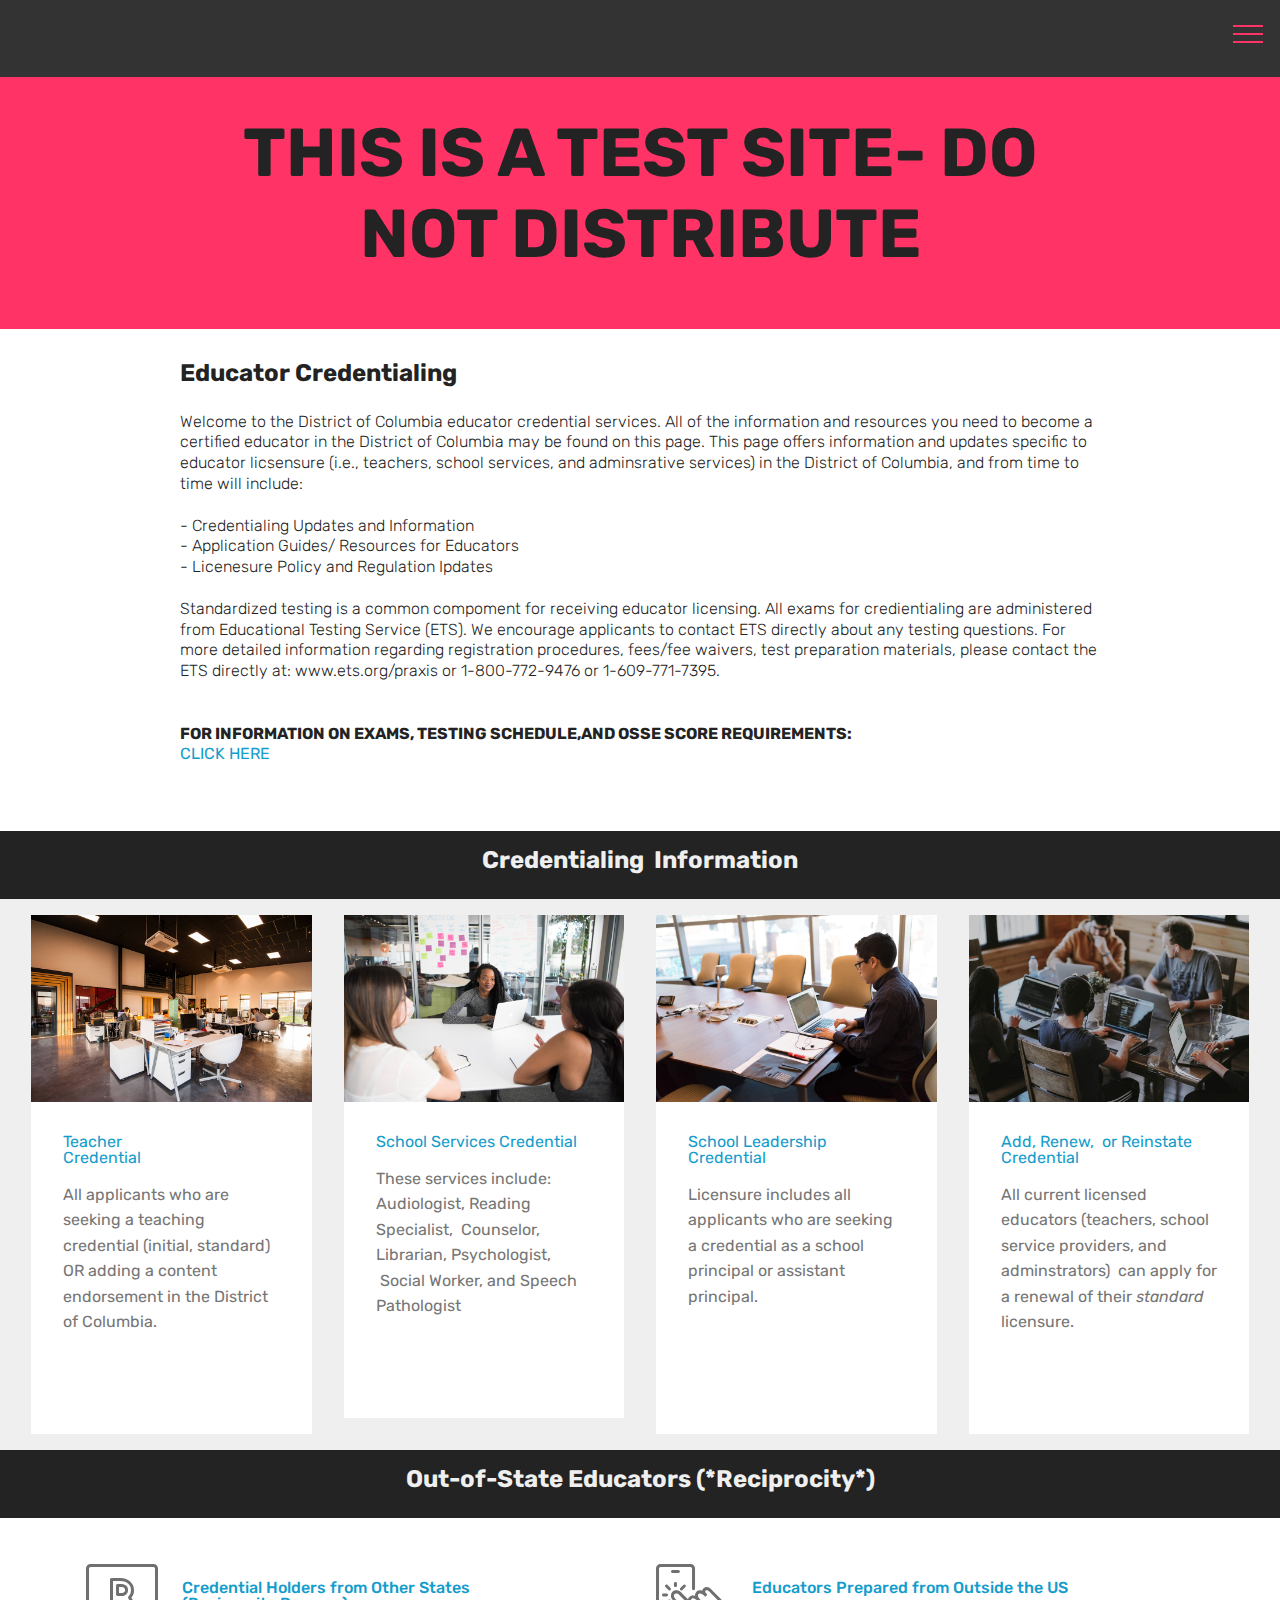
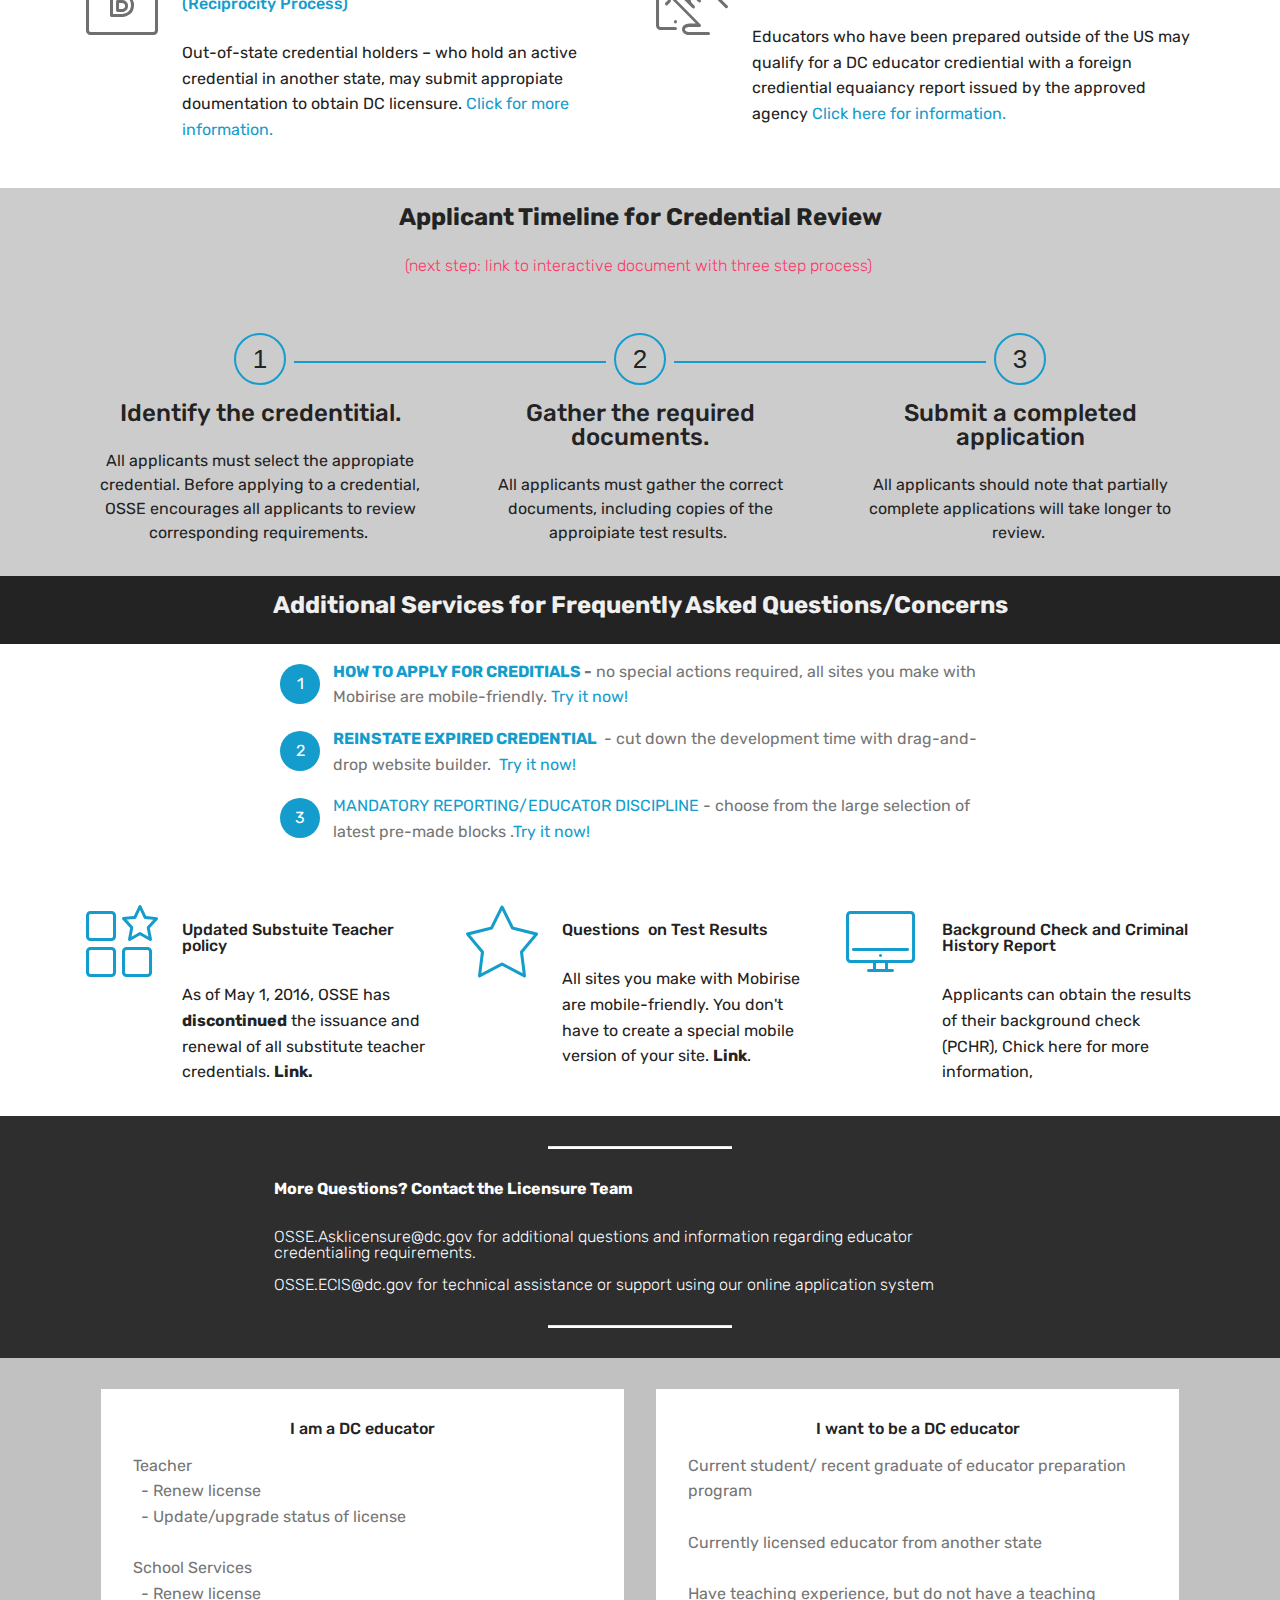
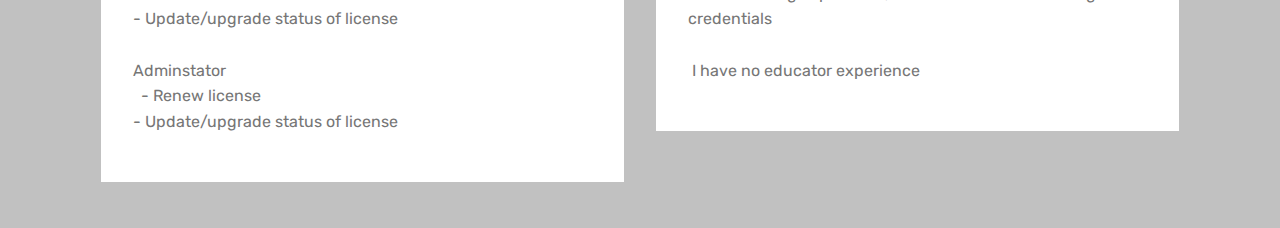
==== commit 87cbdf63: "create github pages" ====
--- a/index.html
+++ b/index.html
@@ -72,7 +72,7 @@
     </nav>
 </section>
 
-<section class="engine"><a href="https://mobirise.info/n">free simple website templates</a></section><section class="header1 cid-rux7HiuowQ" id="header16-d">
+<section class="engine"><a href="https://mobirise.info/t">free amp templates</a></section><section class="header1 cid-rux7HiuowQ" id="header16-d">
 
     
 
@@ -102,7 +102,7 @@
         <div class="row justify-content-md-center">
             <div class="col-md-10 align-center">
                 <h1 class="mbr-section-title mbr-bold pb-3 mbr-fonts-style display-5">Educator Credentialing&nbsp;</h1>
-                <h3 class="mbr-section-subtitle mbr-light pb-3 mbr-fonts-style display-7">Welcome to the District of Columbia educator credential services. All of the information and resources you need to become a certified educator in the District of Columbia may be found on this page.&nbsp;<span style="color: inherit; font-size: 1rem;">This page offers information and updates specific to educator licsensure (i.e., teachers, school services, and adminsrative services) in the District of Columbia, and&nbsp;</span><span style="color: inherit; font-size: 1rem;">from time to time will include:&nbsp;</span><br><br><div><span style="color: inherit; font-size: 1rem;">- All Credentialing Updates and information</span></div>- New to Education:&nbsp;<br><div><span style="color: inherit; font-size: 1rem;">- d</span></div><div><span style="color: inherit; font-size: 1rem;">- d</span></div><div><br><strong>A common and important component of licensing is standardized testing. FOR MORE INFORMATION ON EXAMS, TESTING SCHEDULE, AND EXAM FEES: <a href="https://osse.dc.gov/sites/default/files/dc/sites/osse/publication/attachments/Educator%20Testing%20Flyer_September%202018.pdf">CLICK HERE</a> <br></strong><br>All exams for credientialing are administered from Educational Testing Service (ETS). Therefore, we encourage applicants to contact ETS directly about any &nbsp;testing questions. For more detailed information regarding registration procedures, fees/fee waivers, test preparation materials, please contact the ETS directly at: www.ets.org/praxis or 1-800-772-9476 or 1-609-771-7395. &nbsp;&nbsp;</div></h3>
+                <h3 class="mbr-section-subtitle mbr-light pb-3 mbr-fonts-style display-7">Welcome to the District of Columbia educator credential services. All of the information and resources you need to become a certified educator in the District of Columbia may be found on this page.&nbsp;<span style="color: inherit; font-size: 1rem;">This page offers information and updates specific to educator licsensure (i.e., teachers, school services, and adminsrative services) in the District of Columbia, and&nbsp;</span><span style="color: inherit; font-size: 1rem;">from time to time will include:&nbsp;</span><br><br><div><span style="color: inherit; font-size: 1rem;">- Credentialing Updates and Information</span></div>- Application Guides/ Resources for Educators &nbsp;<br><div><span style="color: inherit; font-size: 1rem;">- Licenesure Policy and Regulation Ipdates</span></div><div><br>Standardized testing is a common compoment for receiving educator licensing. All exams for credientialing are administered from Educational Testing Service (ETS). We encourage applicants to contact ETS directly about any  testing questions. For more detailed information regarding registration procedures, fees/fee waivers, test preparation materials, please contact the ETS directly at: www.ets.org/praxis or 1-800-772-9476 or 1-609-771-7395. &nbsp;&nbsp;</div><div><strong><br></strong></div><br><div><strong>FOR INFORMATION ON EXAMS, TESTING SCHEDULE,<span style="color: inherit; font-size: 1rem;">AND OSSE&nbsp;</span><span style="color: inherit; font-size: 1rem;">SCORE REQUIREMENTS:&nbsp;</span></strong></div><div><strong><a href="https://osse.dc.gov/sites/default/files/dc/sites/osse/publication/attachments/Educator%20Testing%20Flyer_September%202018.pdf" style="font-size: 1rem; background-color: rgb(255, 255, 255);">CLICK HERE</a></strong></div><div><strong><span style="color: inherit; font-size: 1rem;"></span></strong></div><div><br><br></div></h3>
                 
                 
             </div>
@@ -441,7 +441,7 @@
                     <div class="card-box">
                         <h4 class="card-title pb-3 mbr-fonts-style display-7">
                             I want to be a DC educator</h4>
-                        <p class="mbr-text mbr-fonts-style display-7">Current student/ recent graduate of educator preparation program&nbsp;<br><br>Currently licensed educator from another state<br><br>Have teaching experience, but do not have a teaching credentials&nbsp;<br><br>&nbsp;I have nothing</p>
+                        <p class="mbr-text mbr-fonts-style display-7">Current student/ recent graduate of educator preparation program&nbsp;<br><br>Currently licensed educator from another state<br><br>Have teaching experience, but do not have a teaching credentials&nbsp;<br><br>&nbsp;I have no educator experience&nbsp;</p>
                     </div>
                 </div>
             </div>
--- a/assets/mobirise/css/mbr-additional.css
+++ b/assets/mobirise/css/mbr-additional.css
@@ -1433,10 +1433,10 @@
   text-align: left;
 }
 .cid-rvUVyu681O H3 {
-  text-align: center;
+  text-align: left;
 }
 .cid-rvUVyu681O DIV {
-  text-align: center;
+  text-align: left;
 }
 .cid-ruwRkM6QF3 {
   padding-top: 15px;
@@ -3231,7 +3231,7 @@
 .cid-rv099GeBPB {
   padding-top: 30px;
   padding-bottom: 30px;
-  background-image: url("../../../assets/images/background48.jpg");
+  background-image: url("../../../assets/images/background410.jpg");
 }
 .cid-ruBS4yolaz {
   padding-top: 15px;
@@ -4815,7 +4815,7 @@
   color: #c1c1c1 !important;
 }
 .cid-rv09oki6Ha {
-  background-image: url("../../../assets/images/background19.jpg");
+  background-image: url("../../../assets/images/background111.jpg");
 }
 .cid-rv09oki6Ha .mbr-section-subtitle {
   letter-spacing: .2rem;
@@ -4995,7 +4995,7 @@
 .cid-rv0bdRdb8D {
   padding-top: 30px;
   padding-bottom: 30px;
-  background-image: url("../../../assets/images/background48.jpg");
+  background-image: url("../../../assets/images/background410.jpg");
 }
 .cid-ruYGlRgqd9 {
   padding-top: 30px;
@@ -5096,7 +5096,7 @@
 .cid-rv091VoIfJ {
   padding-top: 30px;
   padding-bottom: 30px;
-  background-image: url("../../../assets/images/background48.jpg");
+  background-image: url("../../../assets/images/background410.jpg");
 }
 .cid-rwlKUn7y1Z .navbar {
   padding: .5rem 0;
